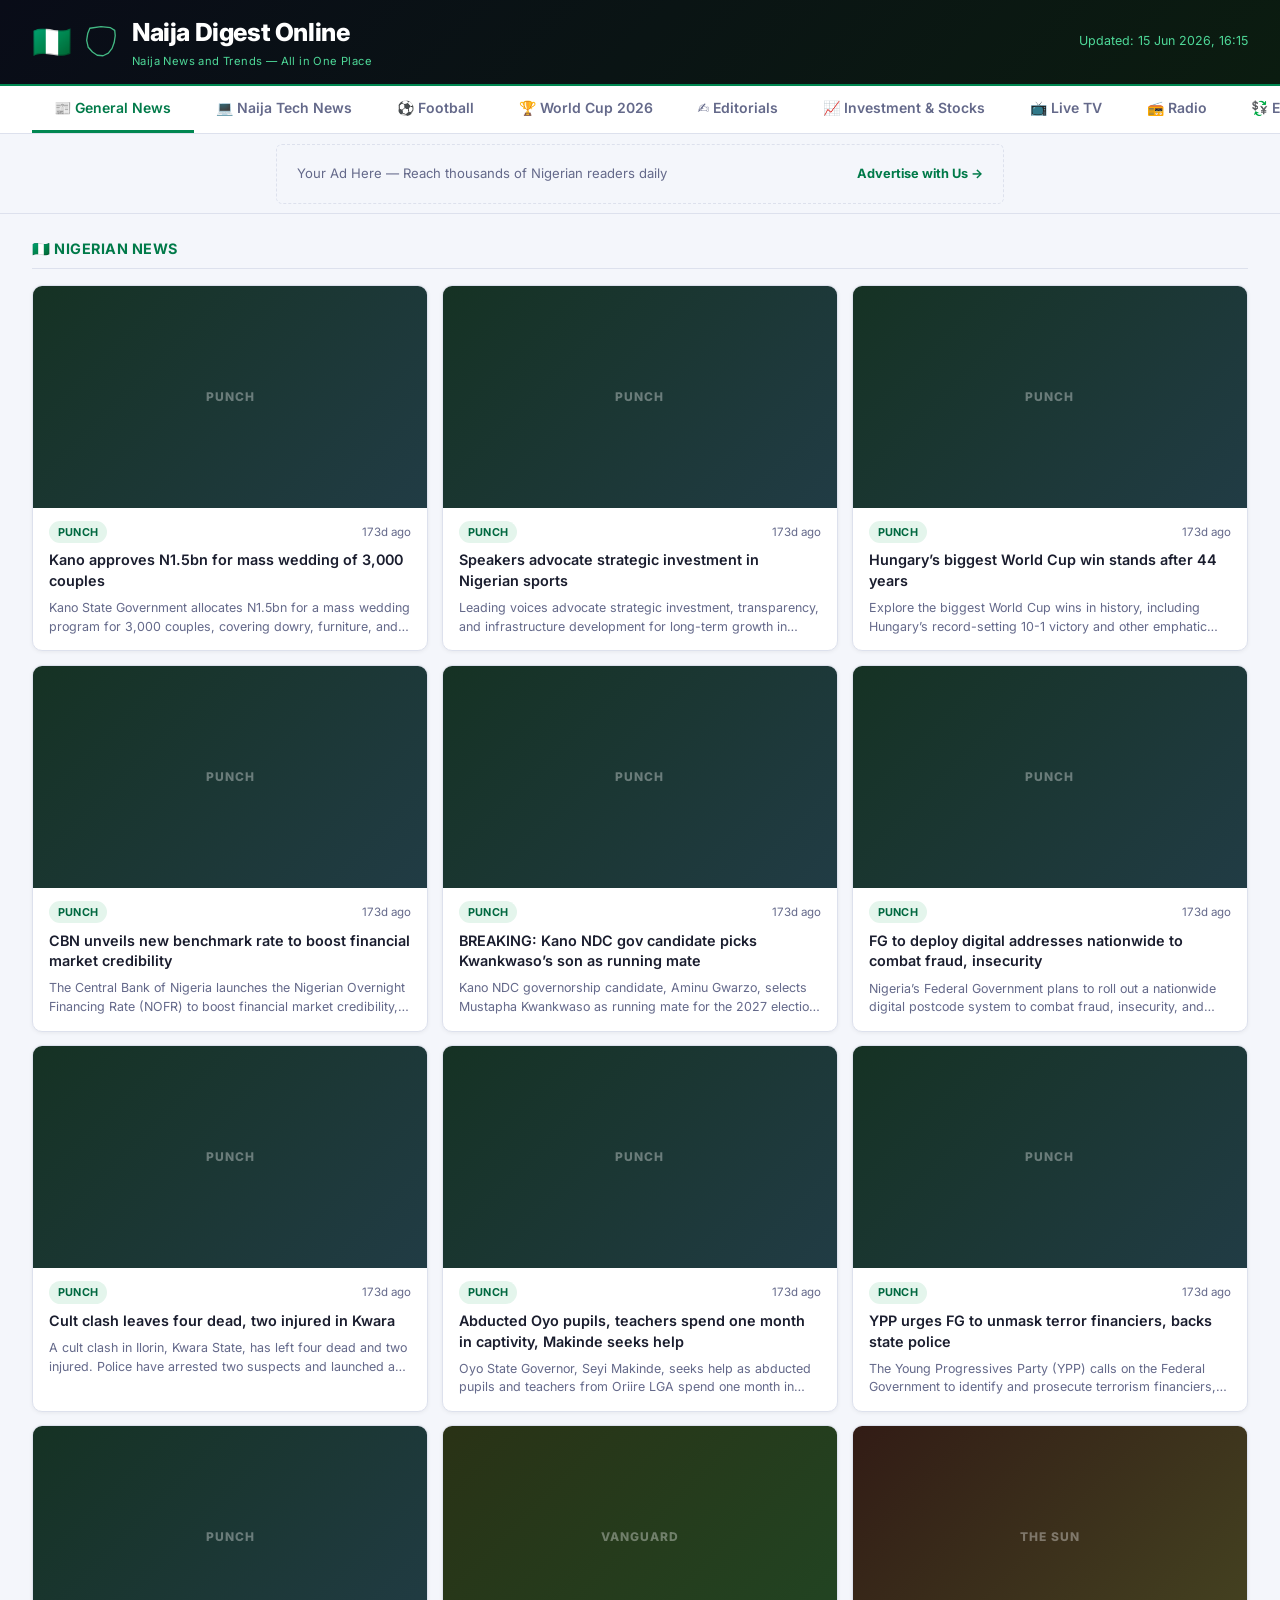
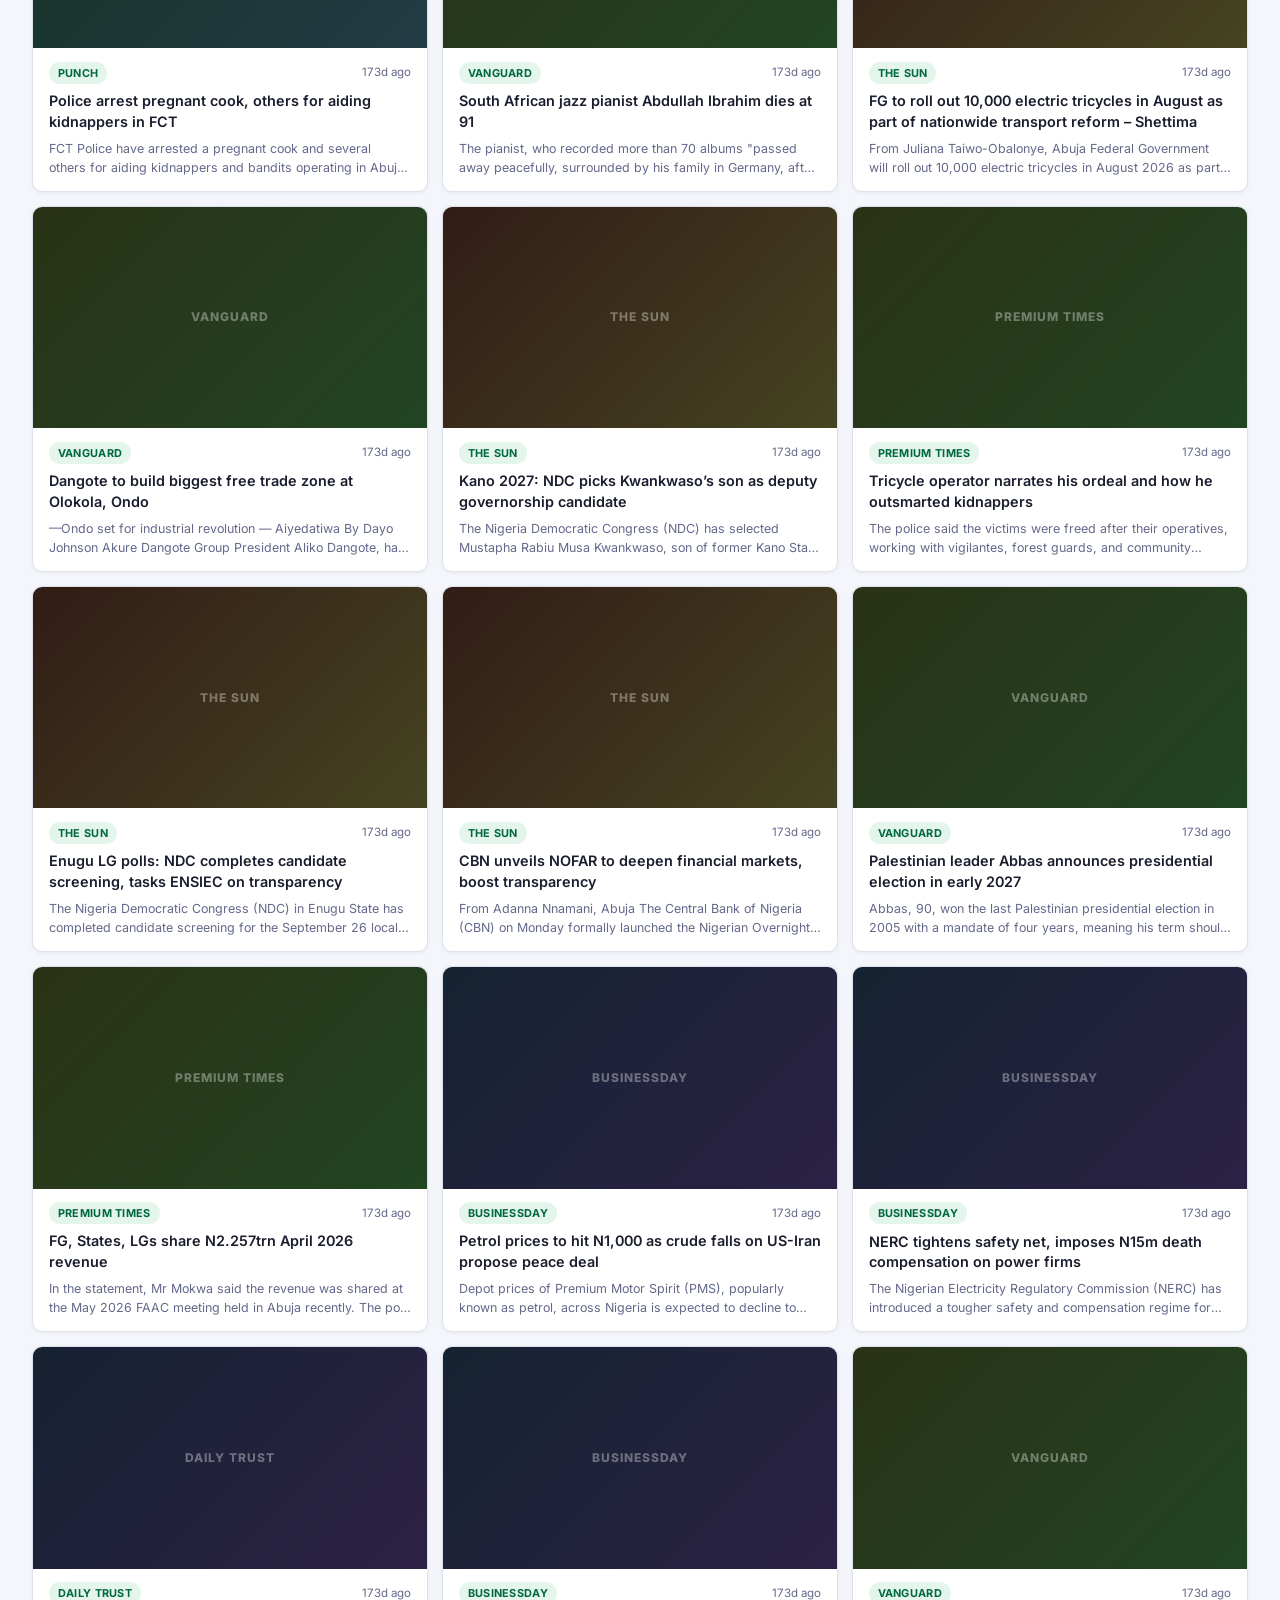
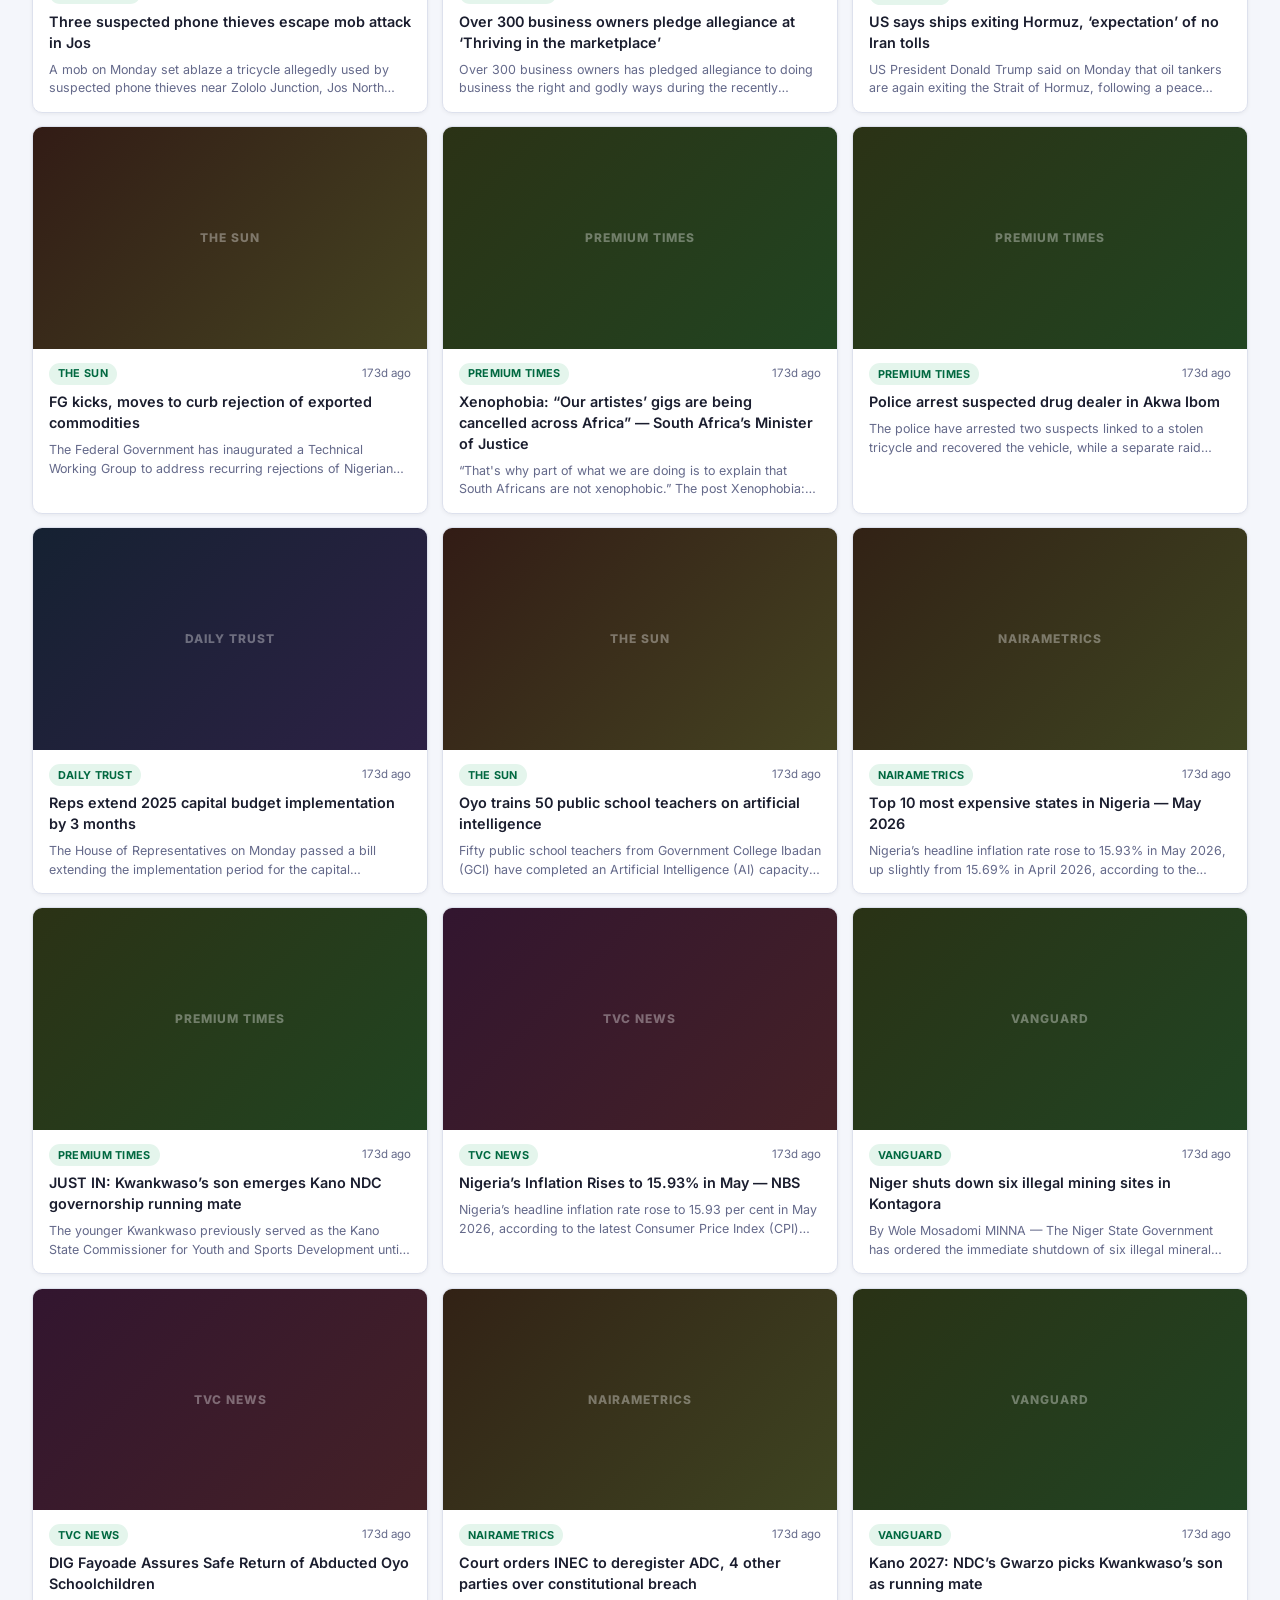
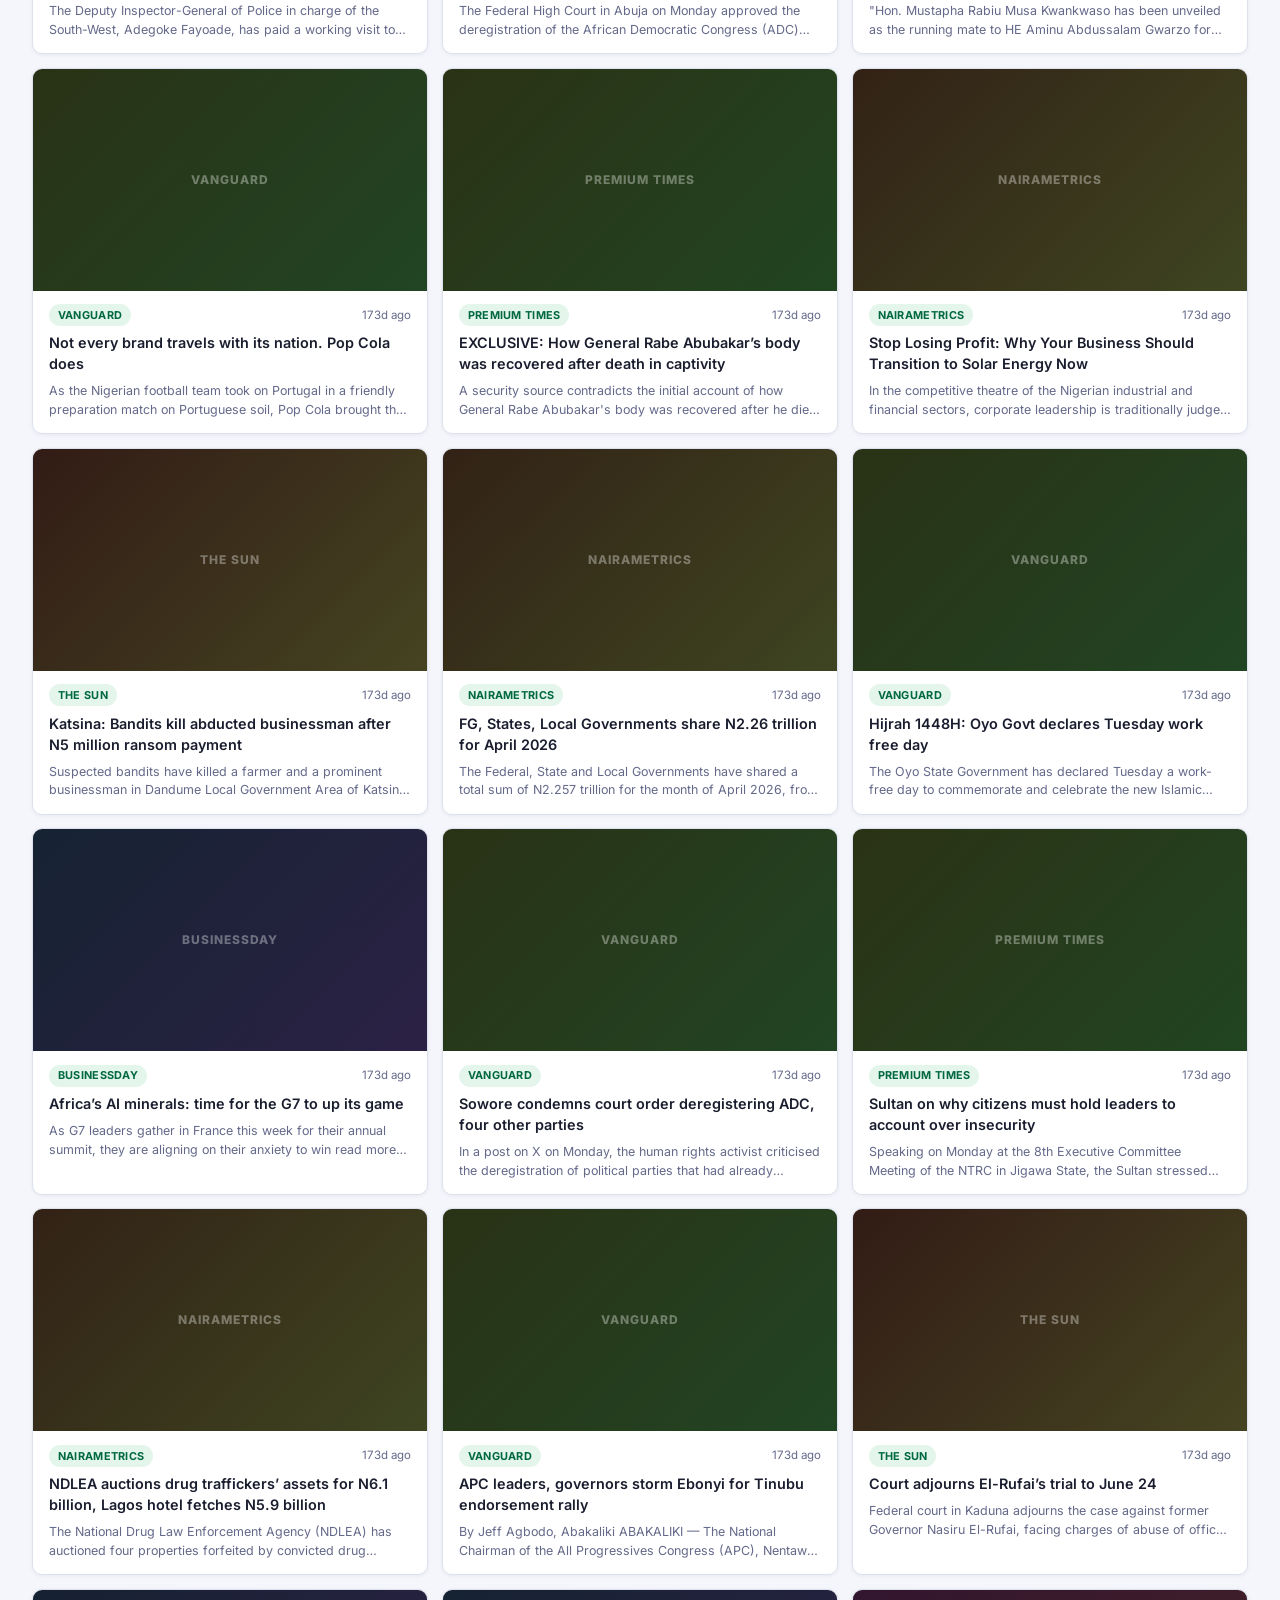
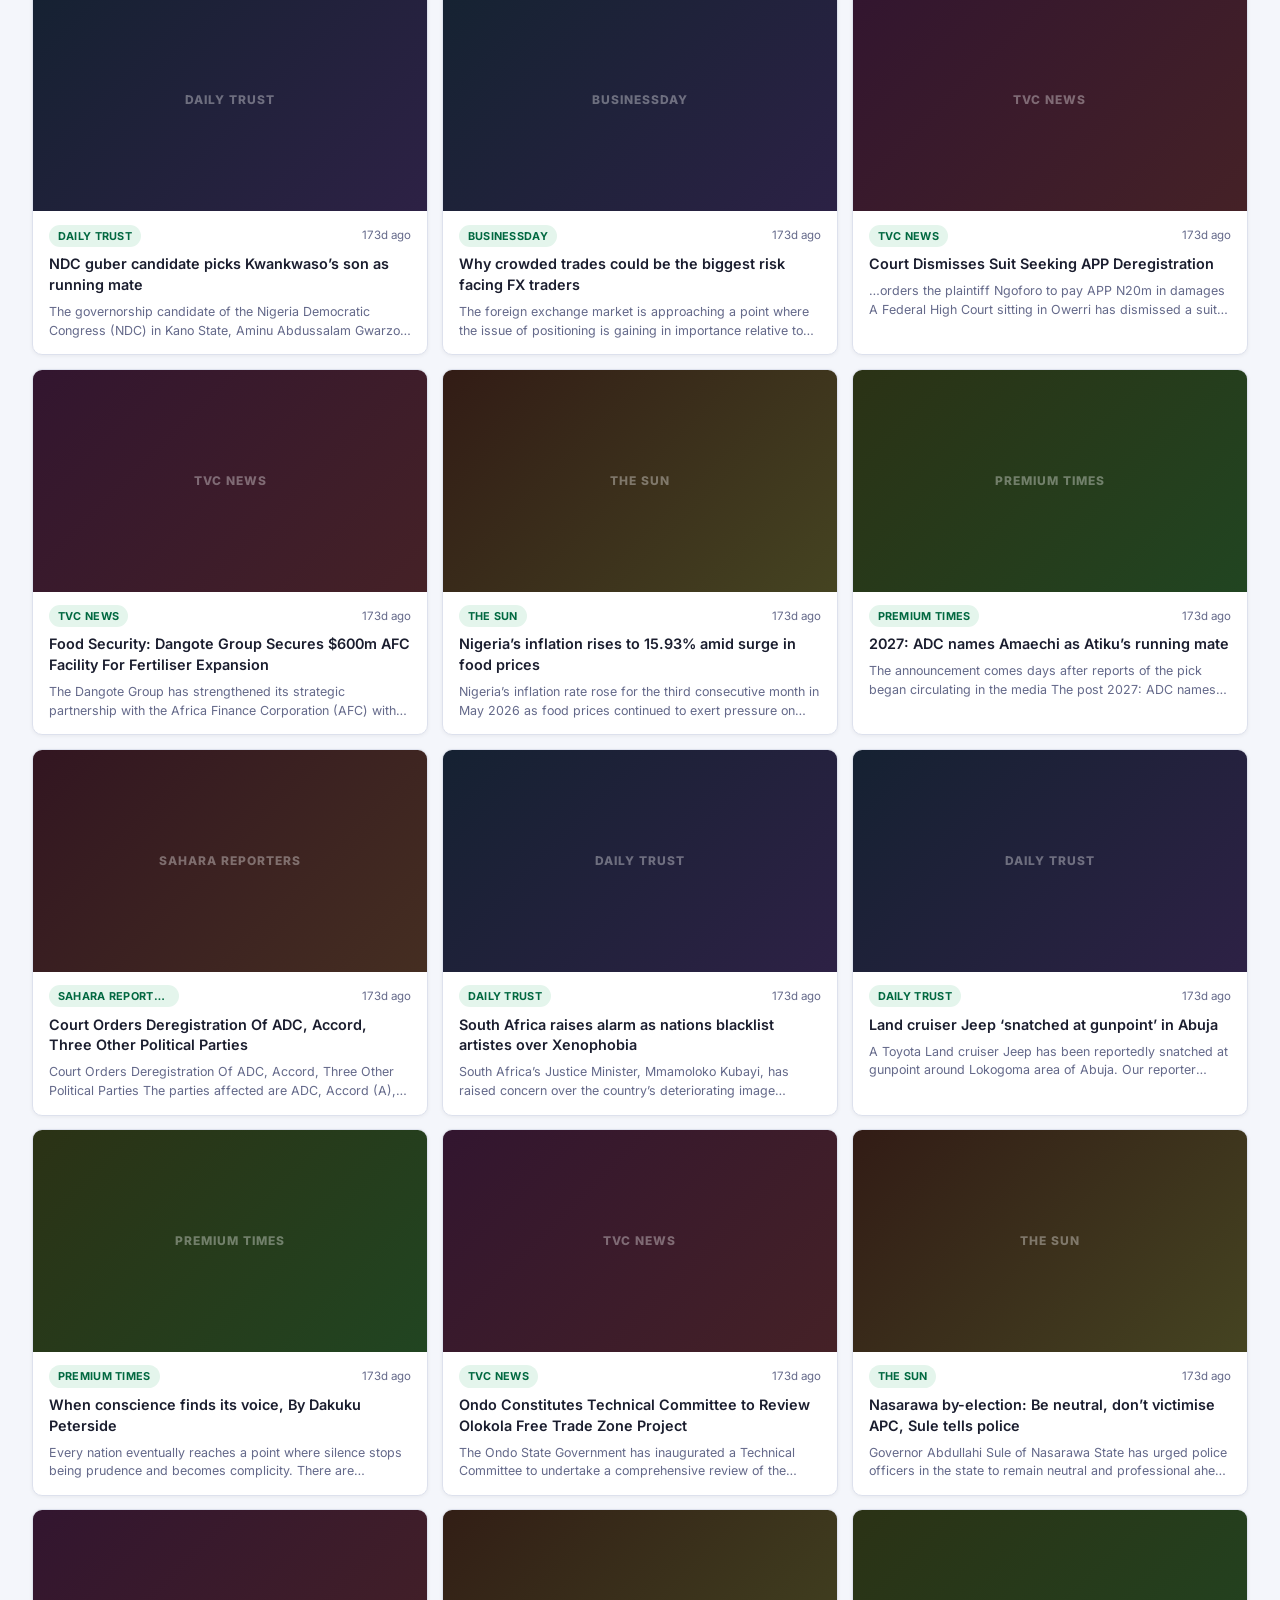
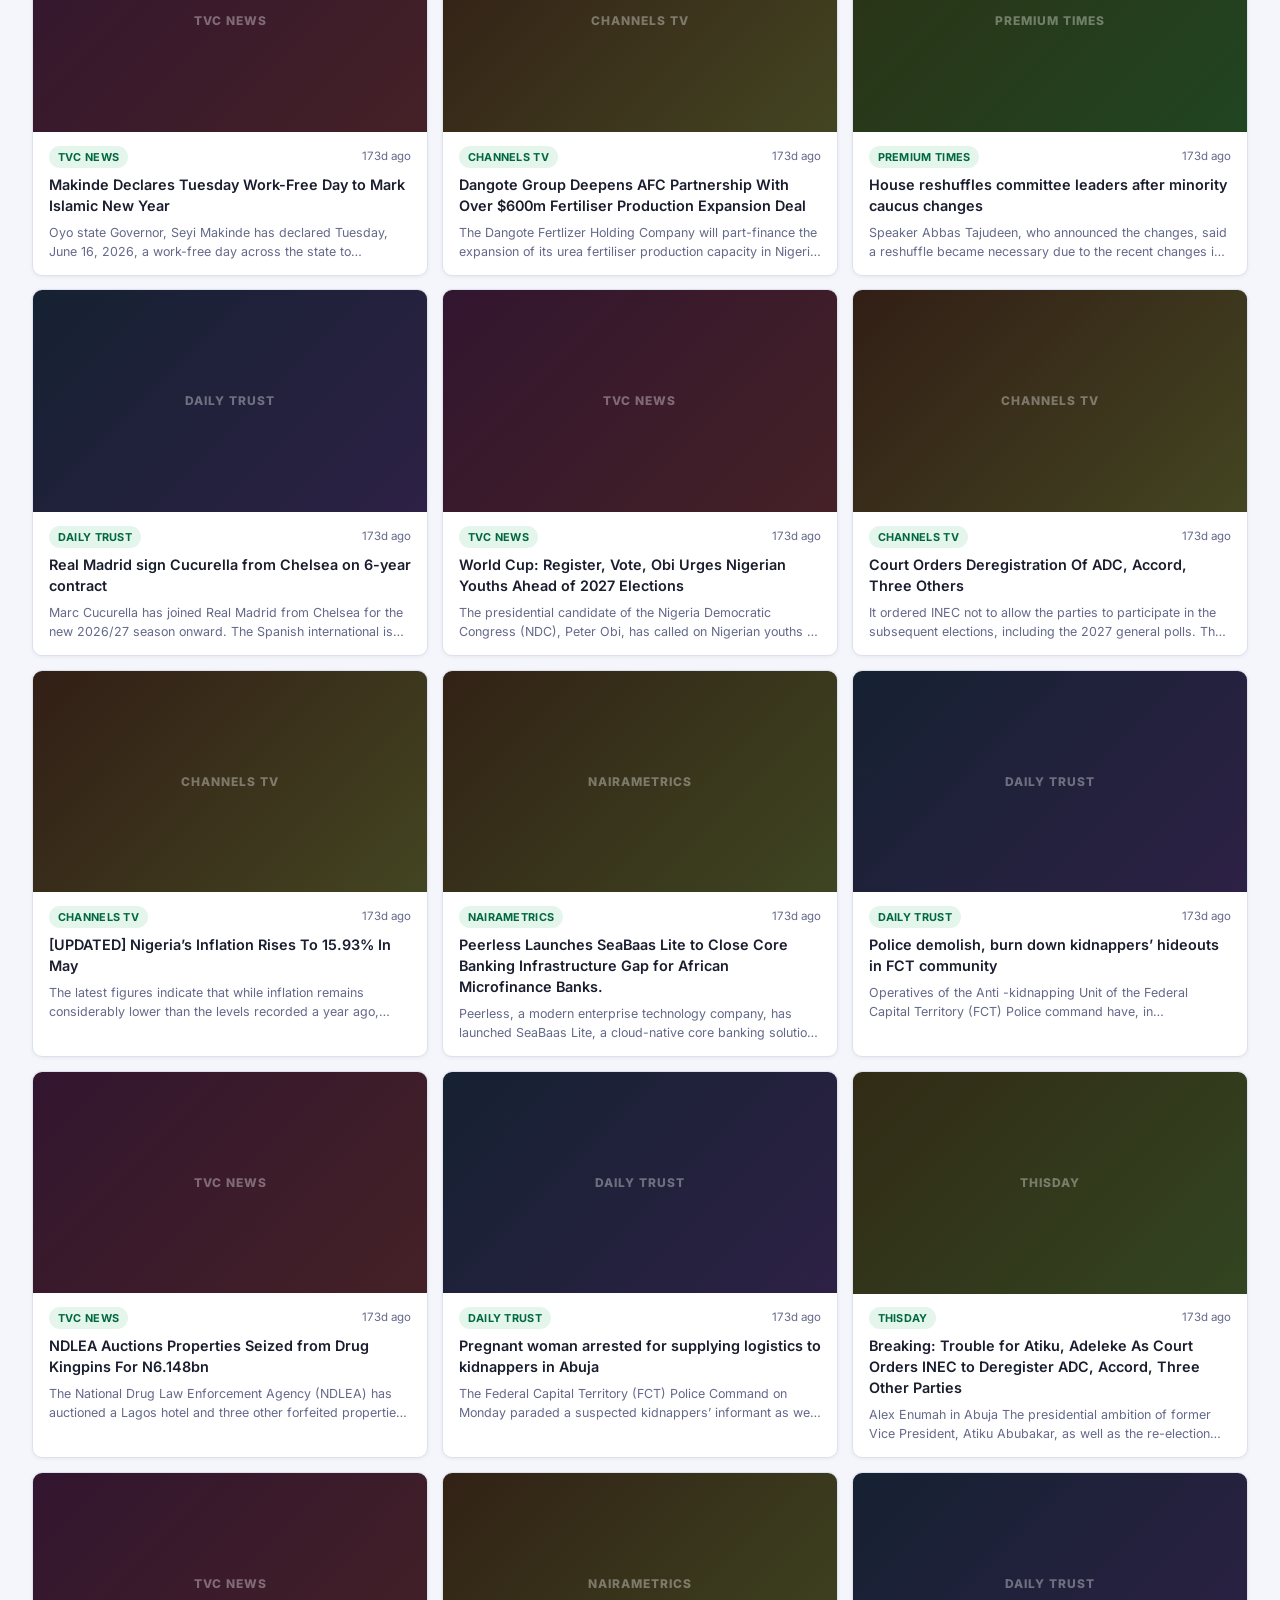
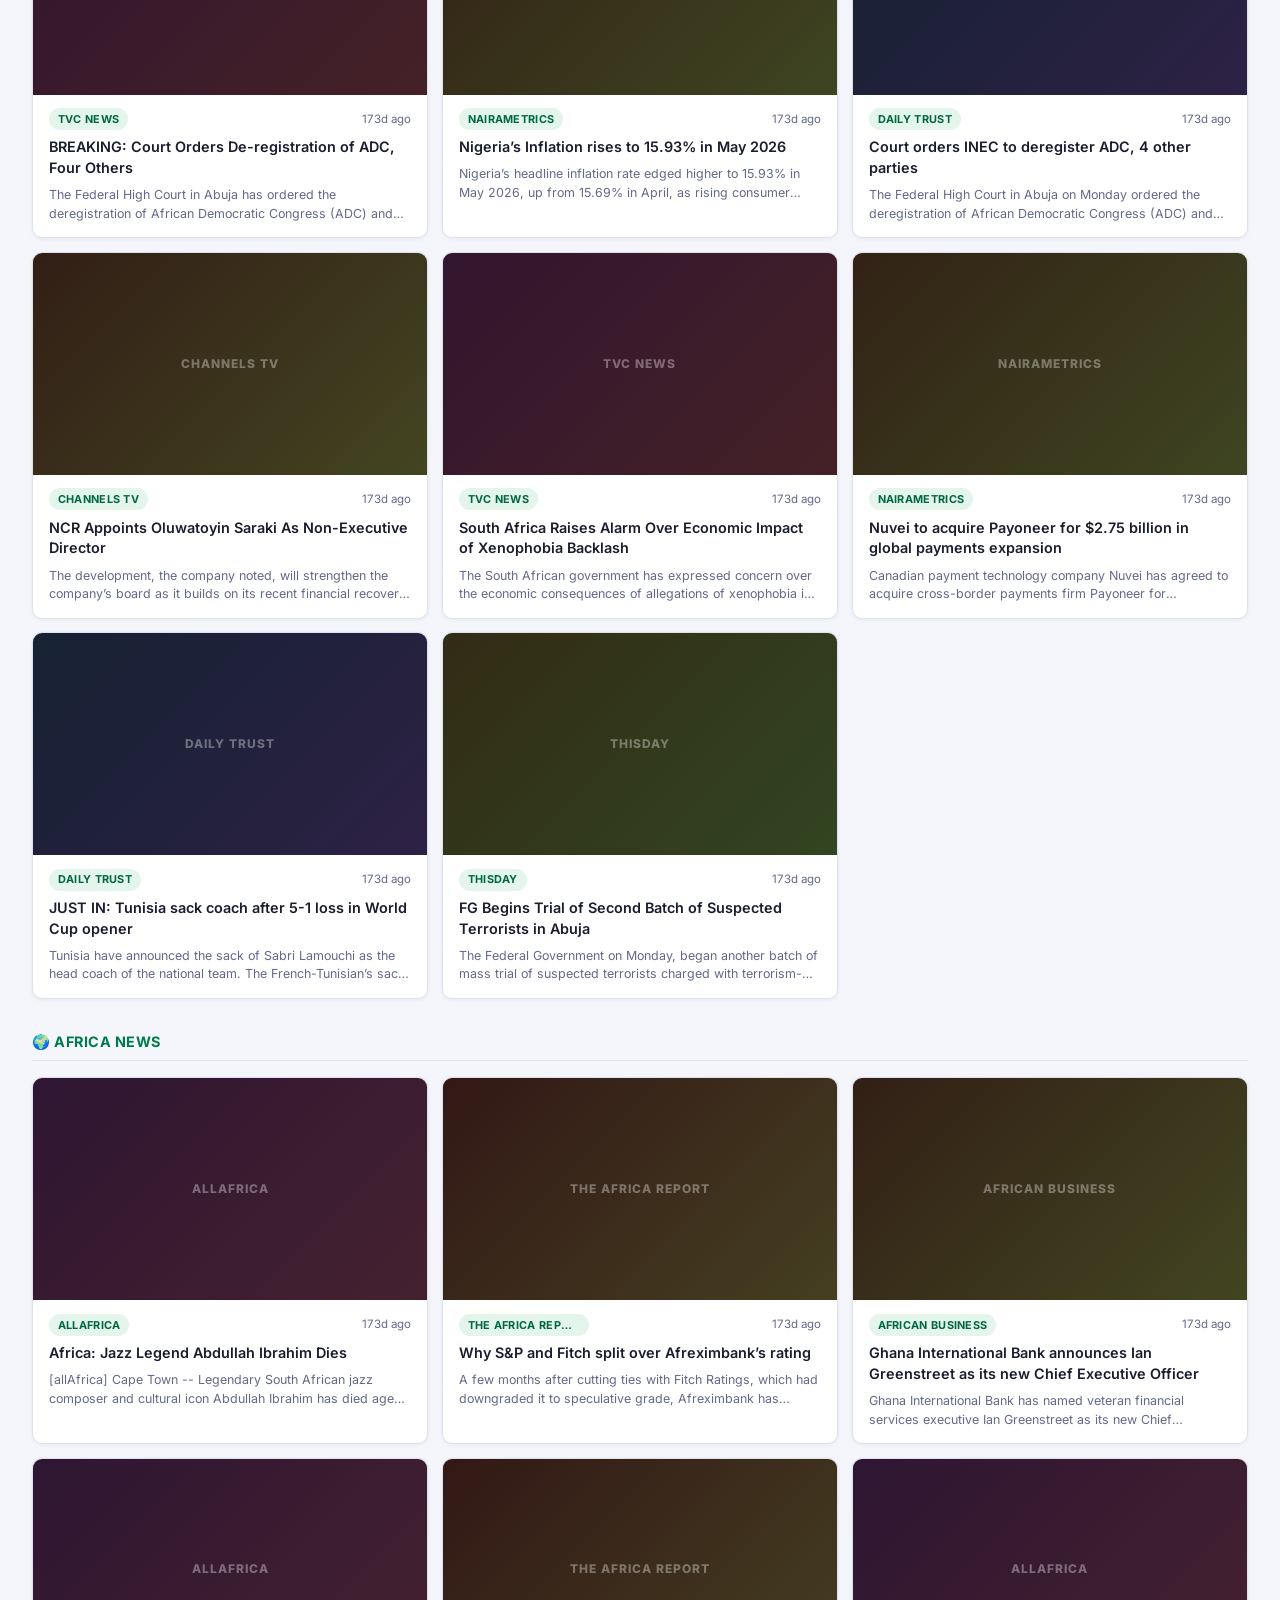
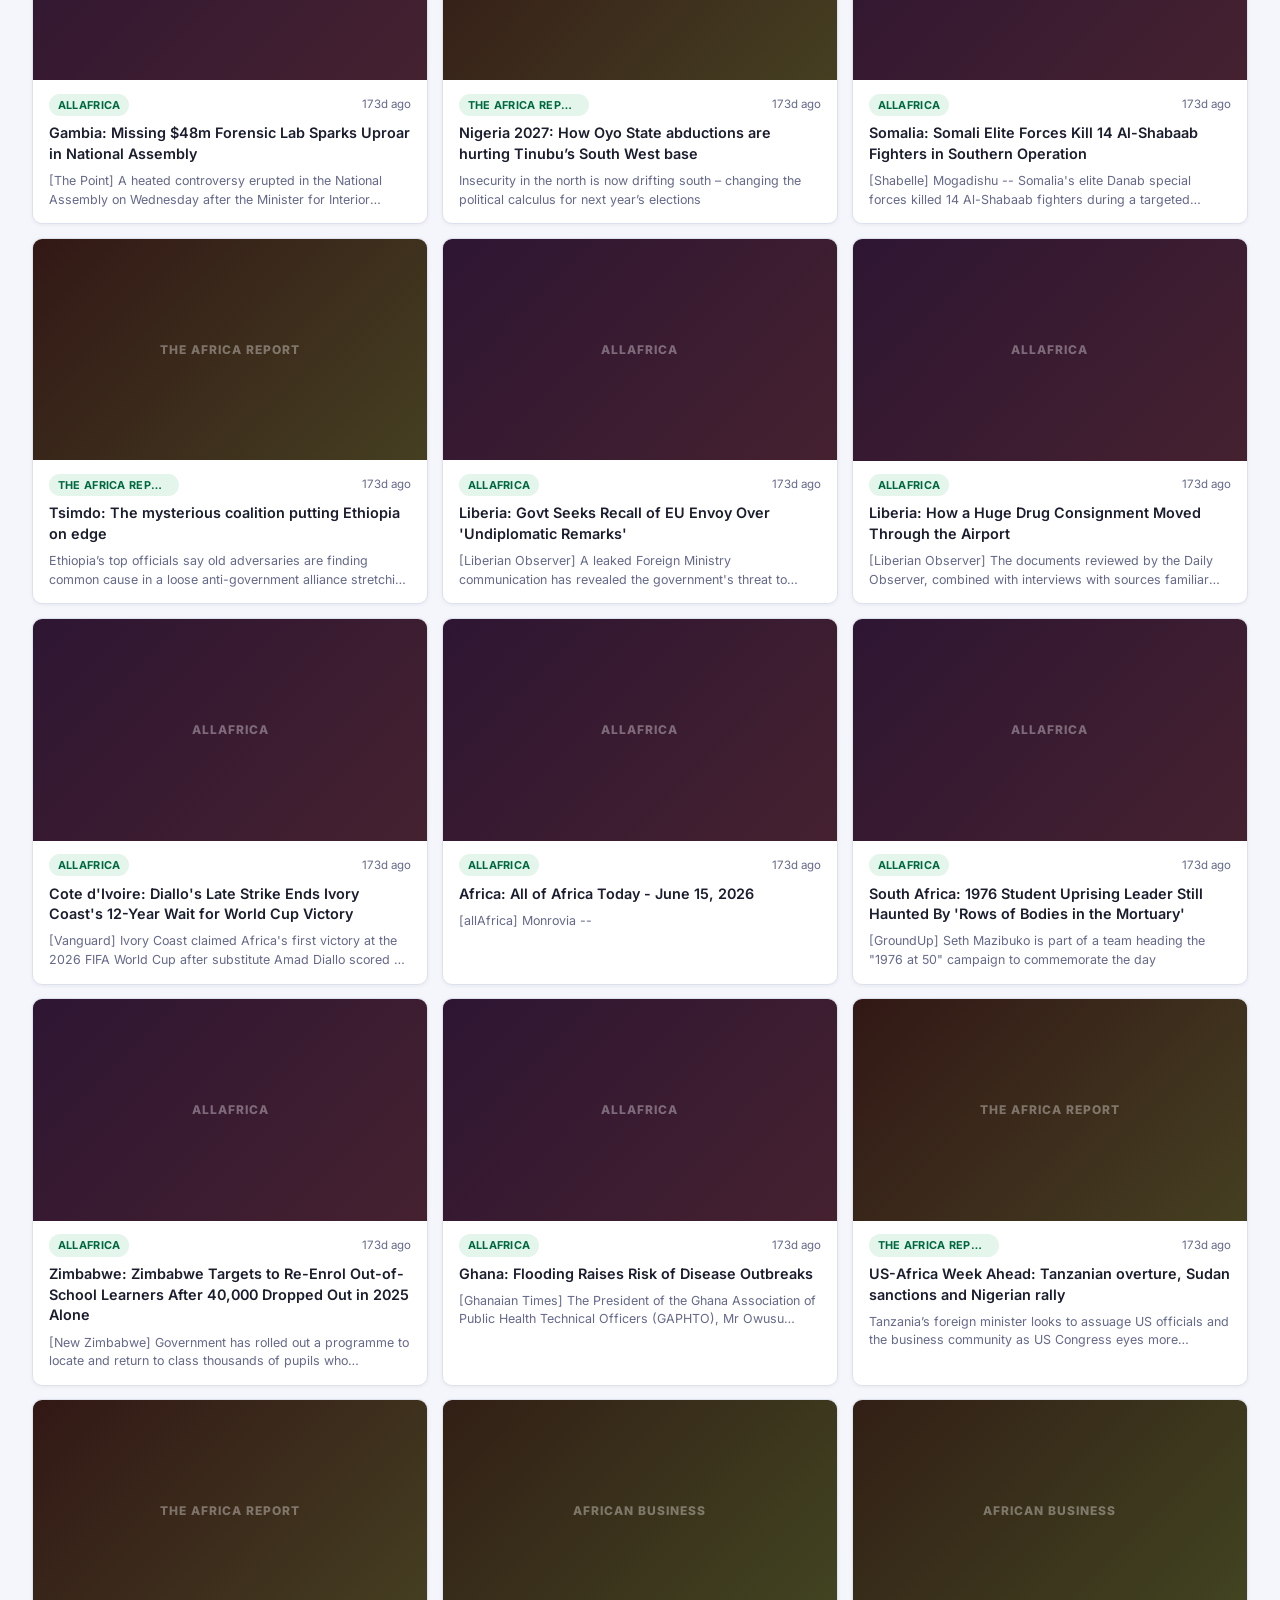
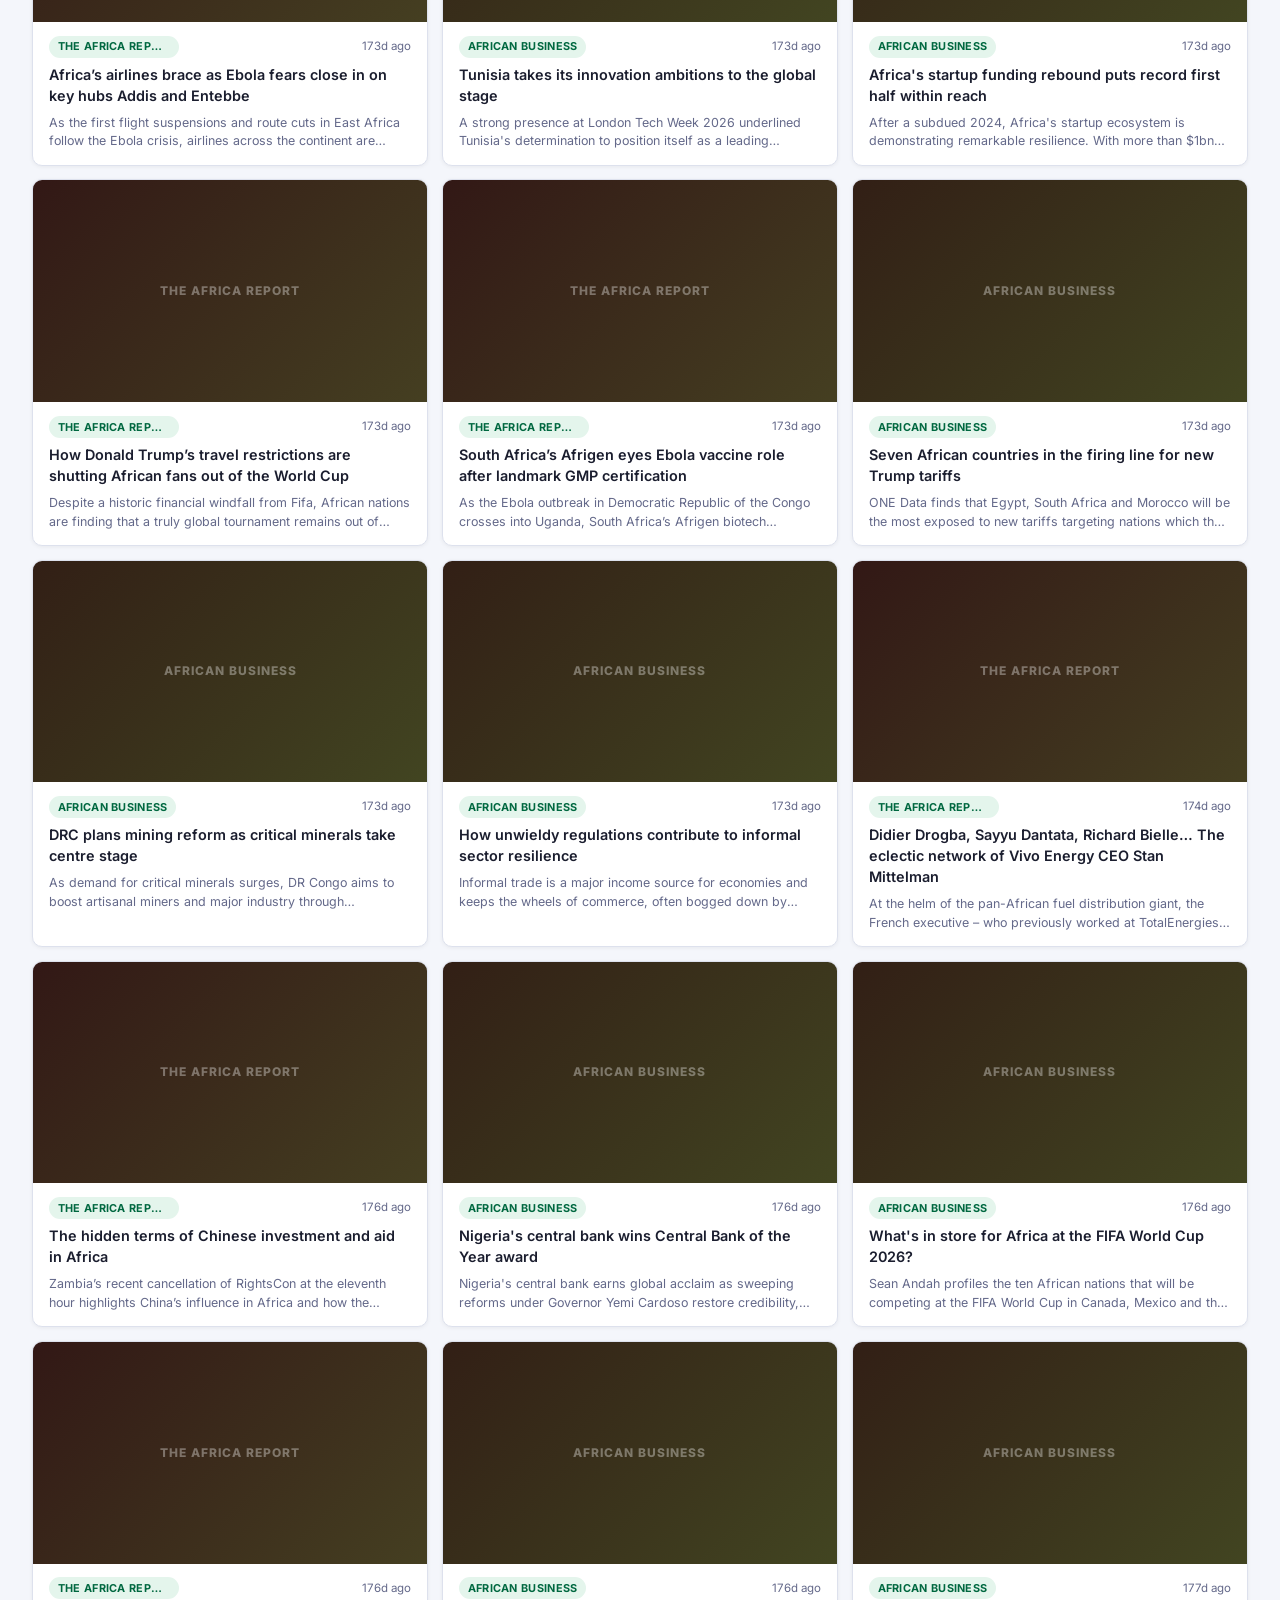
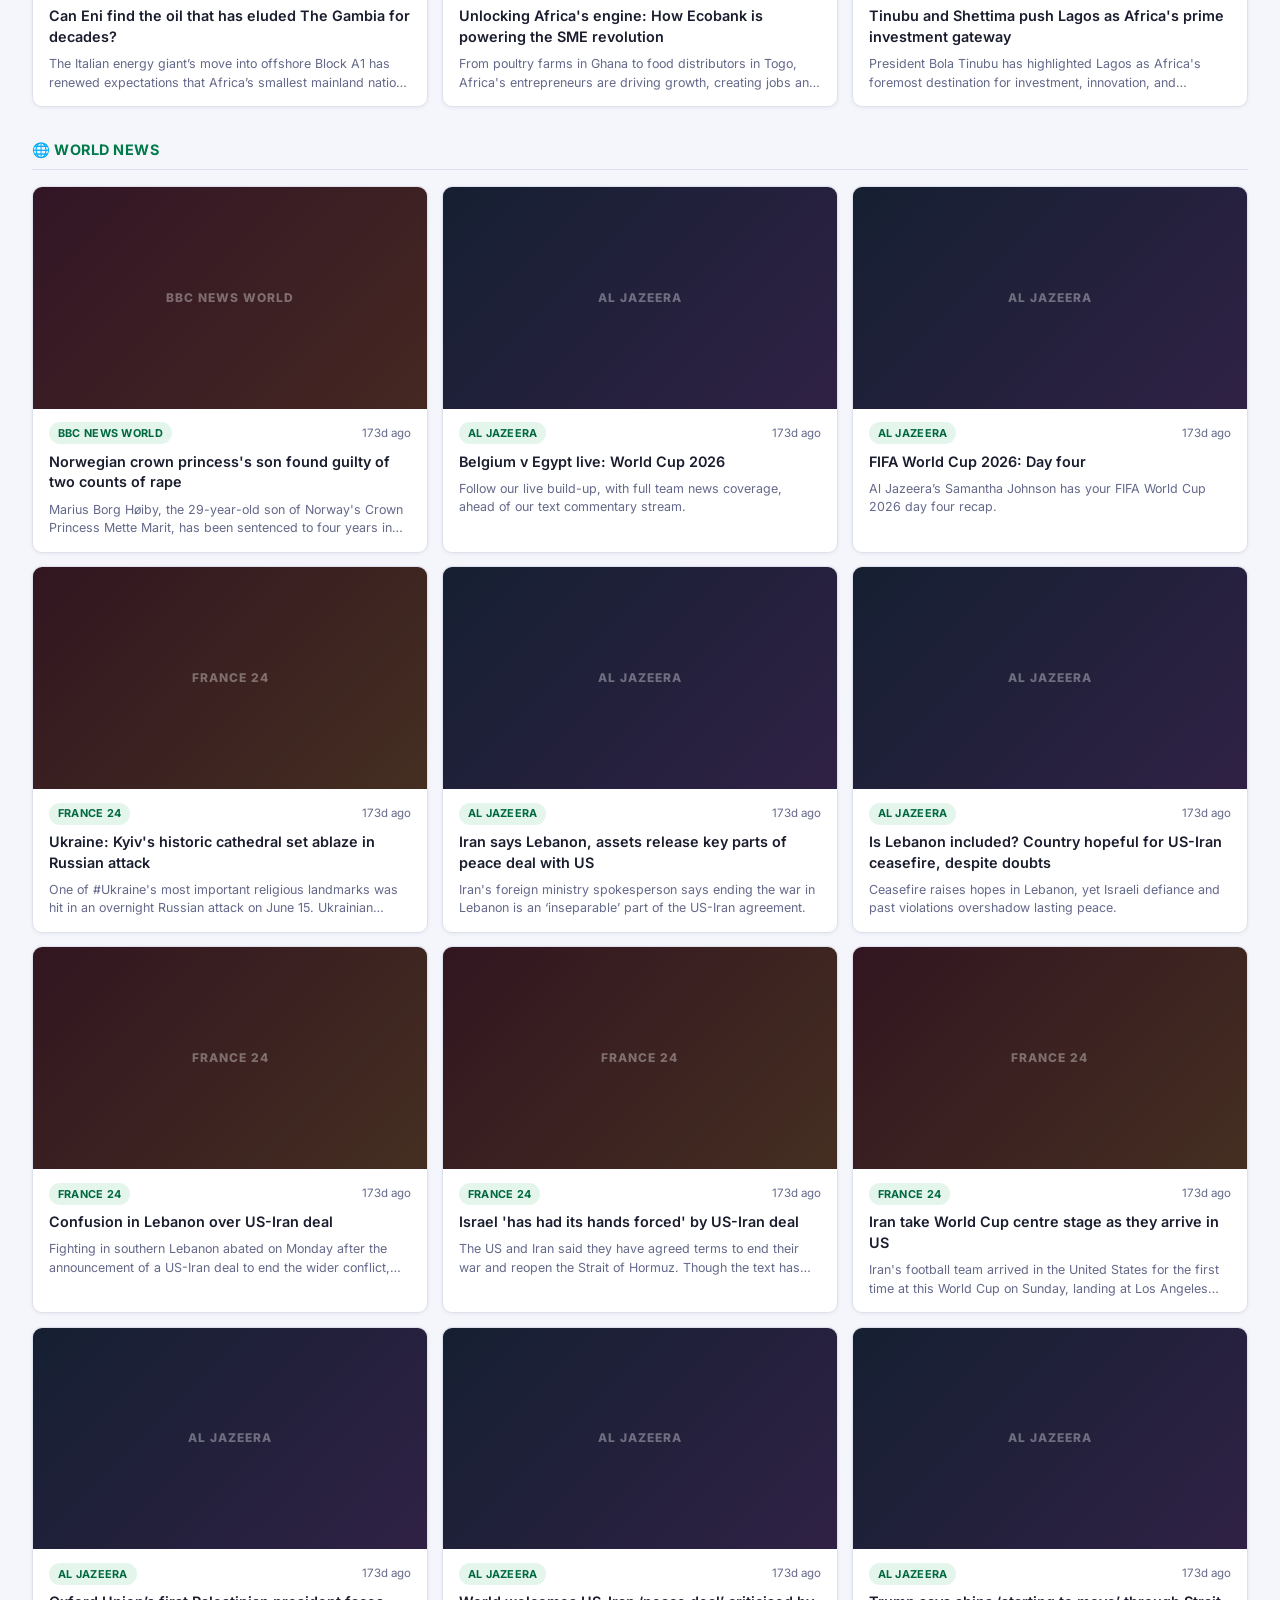
==== docs/index.html @ e313b1c1 "feat: clean trending layout — X chips full-width, unified numbered lists, 2-col grid, capped items" ====
<!DOCTYPE html>
<html lang="en">
<head>
  <meta charset="UTF-8" />
  <meta name="viewport" content="width=device-width, initial-scale=1.0" />
  <title>Naija Digest Online — Nigerian Headlines Hub</title>
  <meta name="description" content="Naija Digest Online — your one-stop hub for breaking Nigerian news, tech, football, celebrity gossip, Naija music, live TV, exchange rates and trending topics, all in one place." />
  <meta name="keywords" content="Nigerian news, Nigeria headlines, Naija news, Nigeria tech news, Nigerian football, Nigeria celebrity gossip, Naija music, Nigerian newspapers, breaking news Nigeria" />
  <meta name="robots" content="index, follow" />

  <!-- Open Graph / WhatsApp / Facebook -->
  <meta property="og:type"        content="website" />
  <meta property="og:url"         content="https://naijadigest.ng/" />
  <meta property="og:title"       content="Naija Digest Online — Nigerian Headlines Hub" />
  <meta property="og:description" content="Breaking Nigerian news, tech, football, celebrity gossip, Naija music and trending topics — all in one place." />
  <meta property="og:image"       content="https://naijadigest.ng/favicon.svg" />

  <!-- Twitter / X Card -->
  <meta name="twitter:card"        content="summary" />
  <meta name="twitter:title"       content="Naija Digest Online — Nigerian Headlines Hub" />
  <meta name="twitter:description" content="Breaking Nigerian news, tech, football, celebrity gossip, Naija music and trending topics — all in one place." />
  <meta name="twitter:image"       content="https://naijadigest.ng/favicon.svg" />

  <meta name="google-site-verification" content="4I9Tw17M1p0dOOTdLmxve0vg4IoniPd-njlDoWHKO8w" />
  <link rel="canonical" href="https://naijadigest.ng/" />
  <link rel="icon" type="image/svg+xml" href="favicon.svg" />
  <link rel="preconnect" href="https://fonts.googleapis.com" />
  <link rel="preconnect" href="https://fonts.gstatic.com" crossorigin />
  <link href="https://fonts.googleapis.com/css2?family=Inter:wght@400;500;600;700;800&display=swap" rel="stylesheet" />
  <link rel="stylesheet" href="style.css" />
  <script async src="https://pagead2.googlesyndication.com/pagead/js/adsbygoogle.js?client=ca-pub-5902229563520548" crossorigin="anonymous"></script>
</head>
<body>

  <header>
    <div class="header-inner">
      <div class="logo">
        <span class="flag">🇳🇬</span>
        <svg class="ng-map" xmlns="http://www.w3.org/2000/svg" viewBox="0 0 68 64" aria-hidden="true">
          <path d="M11,6 L32,3 L50,5 L58,10 L59,20 L57,33 L53,44 L46,53 L36,58 L25,57 L16,51 L8,42 L5,29 L7,16 Z"
                fill="none" stroke="currentColor" stroke-width="2.5" stroke-linejoin="round"/>
        </svg>
        <div>
          <h1>Naija Digest Online</h1>
          <p class="tagline">Naija News and Trends — All in One Place</p>
        </div>
      </div>
      <div class="update-box">
        <div id="last-updated">Loading…</div>
      </div>
    </div>
  </header>

  <nav class="tab-nav" role="tablist">
    <button class="tab-btn active" data-tab="news"     role="tab">📰 General News</button>
    <button class="tab-btn"        data-tab="tech"     role="tab">💻 Naija Tech News</button>
    <button class="tab-btn"        data-tab="football" role="tab">⚽ Football</button>
    <button class="tab-btn"        data-tab="worldcup" role="tab">🏆 World Cup 2026</button>
    <button class="tab-btn"        data-tab="editorials" role="tab">✍️ Editorials</button>
    <button class="tab-btn"        data-tab="finance"  role="tab">📈 Investment &amp; Stocks</button>
    <button class="tab-btn"        data-tab="livetv"   role="tab">📺 Live TV</button>
    <button class="tab-btn"        data-tab="radio"    role="tab">📻 Radio</button>
    <button class="tab-btn"        data-tab="rates"    role="tab">💱 Exchange Rates</button>
    <button class="tab-btn"        data-tab="crypto"   role="tab">₿ Crypto</button>
    <button class="tab-btn"        data-tab="trending" role="tab">🔥 Trending</button>
  </nav>

  <!-- ── Leaderboard Ad Slot ── -->
  <div class="ad-leaderboard" id="ad-leaderboard">
    <a href="advertise.html" class="ad-placeholder">
      <span class="ad-placeholder-text">Your Ad Here — Reach thousands of Nigerian readers daily</span>
      <span class="ad-placeholder-cta">Advertise with Us →</span>
    </a>
  </div>

  <main>

    <!-- ── General News ── -->
    <section id="tab-news" class="tab-panel active" role="tabpanel">
      <h2 class="section-heading">🇳🇬 Nigerian News</h2>
      <div id="nigerian-news-grid" class="card-grid">
        <div class="skeleton-grid">
          <div class="skeleton"></div><div class="skeleton"></div>
          <div class="skeleton"></div><div class="skeleton"></div>
          <div class="skeleton"></div><div class="skeleton"></div>
        </div>
      </div>

      <h2 class="section-heading" style="margin-top:2rem">🌍 Africa News</h2>
      <div id="africa-news-grid" class="card-grid"></div>

      <h2 class="section-heading" style="margin-top:2rem">🌐 World News</h2>
      <div id="world-news-grid" class="card-grid"></div>
    </section>

    <!-- ── Naija Tech News ── -->
    <section id="tab-tech" class="tab-panel" role="tabpanel">
      <div class="tech-layout">
        <div class="tech-main">
          <h2 class="section-heading">Tech Headlines</h2>
          <div id="tech-grid" class="card-grid"></div>
        </div>
        <aside class="tech-sidebar">
          <h2 class="section-heading">📅 Events &amp; Seminars</h2>
          <div id="events-list"></div>
          <div class="ad-sidebar">
            <a href="advertise.html" class="ad-placeholder ad-placeholder--sidebar">
              <span class="ad-placeholder-text">Advertise Here</span>
              <span class="ad-placeholder-cta">Learn More →</span>
            </a>
          </div>
        </aside>
      </div>
    </section>

    <!-- ── Football ── -->
    <section id="tab-football" class="tab-panel" role="tabpanel">
      <div id="football-grid" class="card-grid"></div>
    </section>

    <!-- ── World Cup 2026 ── -->
    <section id="tab-worldcup" class="tab-panel" role="tabpanel">
      <div class="wc-hero">
        <div class="wc-hero-text">
          <h2>🏆 FIFA World Cup 2026</h2>
          <p>USA &nbsp;·&nbsp; Canada &nbsp;·&nbsp; Mexico</p>
        </div>
      </div>
      <h2 class="section-heading" style="margin-top:1.5rem">Today's Fixtures &amp; Scores</h2>
      <div id="wc-fixtures" class="fixtures-strip"></div>
      <h2 class="section-heading" style="margin-top:1.5rem">Latest News, Gossip &amp; Analysis</h2>
      <div id="wc-grid" class="card-grid"></div>
    </section>

    <!-- ── Editorials ── -->
    <section id="tab-editorials" class="tab-panel" role="tabpanel">
      <div class="editorials-intro">
        <h2>✍️ Editorials &amp; Opinion</h2>
        <p>The voice of Nigeria's newspapers — editorials, columns and opinion pieces from major publications, updated throughout the day.</p>
      </div>
      <div id="editorial-grid" class="card-grid"></div>
    </section>

    <!-- ── Investment & Stocks ── -->
    <section id="tab-finance" class="tab-panel" role="tabpanel">
      <div id="finance-grid" class="card-grid"></div>
    </section>

    <!-- ── Live TV ── -->
    <section id="tab-livetv" class="tab-panel" role="tabpanel">
      <div class="tv-intro">
        <h2>📺 Nigerian Live TV</h2>
        <p>Click any channel to watch live — opens in a new tab. <strong>YouTube streams only play when the channel is actively broadcasting.</strong> If a channel is offline, try again later or visit the channel's website directly.</p>
      </div>

      <h3 class="tv-category-heading">📡 News Channels</h3>
      <div class="tv-grid">

        <div class="tv-card" onclick="watchTV('https://www.channelstv.com/home/live-tv/')">
          <div class="tv-logo tv-logo--channels">CH</div>
          <div class="tv-info">
            <div class="tv-name">Channels TV</div>
            <div class="tv-desc">Nigeria's leading news network</div>
          </div>
          <span class="tv-live-badge">LIVE</span>
        </div>

        <div class="tv-card" onclick="watchTV('https://www.arise.tv/live-tv/')">
          <div class="tv-logo tv-logo--arise">AR</div>
          <div class="tv-info">
            <div class="tv-name">Arise TV</div>
            <div class="tv-desc">International news from Nigeria</div>
          </div>
          <span class="tv-live-badge">LIVE</span>
        </div>

        <div class="tv-card" onclick="watchTV('https://www.tvcnews.tv/live-tv/')">
          <div class="tv-logo tv-logo--tvc">TVC</div>
          <div class="tv-info">
            <div class="tv-name">TVC News</div>
            <div class="tv-desc">Television Continental News</div>
          </div>
          <span class="tv-live-badge">LIVE</span>
        </div>

        <div class="tv-card" onclick="watchTV('https://aitonline.tv/livetv/')">
          <div class="tv-logo tv-logo--ait">AIT</div>
          <div class="tv-info">
            <div class="tv-name">AIT</div>
            <div class="tv-desc">Africa Independent Television</div>
          </div>
          <span class="tv-live-badge">LIVE</span>
        </div>

        <div class="tv-card" onclick="watchTV('https://www.nta.ng/live/')">
          <div class="tv-logo tv-logo--nta">NTA</div>
          <div class="tv-info">
            <div class="tv-name">NTA News 24</div>
            <div class="tv-desc">Nigerian Television Authority</div>
          </div>
          <span class="tv-live-badge">LIVE</span>
        </div>

        <div class="tv-card" onclick="watchTV('https://www.youtube.com/@GalaxyTVNigeria/live')">
          <div class="tv-logo tv-logo--galaxy">GAL</div>
          <div class="tv-info">
            <div class="tv-name">Galaxy TV</div>
            <div class="tv-desc">Galaxy Television Nigeria</div>
          </div>
          <span class="tv-live-badge">LIVE</span>
        </div>

        <div class="tv-card" onclick="watchTV('https://www.youtube.com/@LagosTelevisionNigeria/live')">
          <div class="tv-logo tv-logo--ltv">LTV</div>
          <div class="tv-info">
            <div class="tv-name">Lagos Television</div>
            <div class="tv-desc">LTV 8 — Lagos State TV</div>
          </div>
          <span class="tv-live-badge">LIVE</span>
        </div>

        <div class="tv-card" onclick="watchTV('https://www.youtube.com/@SilverbirdTelevision/live')">
          <div class="tv-logo tv-logo--silverbird">SB</div>
          <div class="tv-info">
            <div class="tv-name">Silverbird TV</div>
            <div class="tv-desc">Entertainment &amp; News</div>
          </div>
          <span class="tv-live-badge">LIVE</span>
        </div>

      </div>

      <h3 class="tv-category-heading" style="margin-top:2rem">🎬 Entertainment Channels</h3>
      <div class="tv-grid">

        <div class="tv-card" onclick="watchTV('https://www.youtube.com/@WazobiaMaxTV/live')">
          <div class="tv-logo tv-logo--wazobia">WAZ</div>
          <div class="tv-info">
            <div class="tv-name">Wazobia Max</div>
            <div class="tv-desc">Pidgin entertainment &amp; culture</div>
          </div>
          <span class="tv-live-badge">LIVE</span>
        </div>

        <div class="tv-card" onclick="watchTV('https://www.youtube.com/@PulseTVNigeria/live')">
          <div class="tv-logo tv-logo--rstv">PULSE</div>
          <div class="tv-info">
            <div class="tv-name">Pulse TV Nigeria</div>
            <div class="tv-desc">Pop culture, music &amp; lifestyle</div>
          </div>
          <span class="tv-live-badge">LIVE</span>
        </div>

        <div class="tv-card" onclick="watchTV('https://www.youtube.com/@HipTVNigeria/live')">
          <div class="tv-logo tv-logo--rave">HIP</div>
          <div class="tv-info">
            <div class="tv-name">HipTV</div>
            <div class="tv-desc">Nigeria's No.1 music TV channel</div>
          </div>
          <span class="tv-live-badge">LIVE</span>
        </div>

        <div class="tv-card" onclick="watchTV('https://www.youtube.com/@SoundCityTV/live')">
          <div class="tv-logo tv-logo--ekiti">SND</div>
          <div class="tv-info">
            <div class="tv-name">Sound City TV</div>
            <div class="tv-desc">Afrobeats &amp; African music TV</div>
          </div>
          <span class="tv-live-badge">LIVE</span>
        </div>

      </div>

      <p class="tv-disclaimer">
        All streams are hosted by the respective broadcasters. Naija Digest Online does not host any video content.
        If a stream is offline, check the channel's official website or YouTube page directly.
      </p>
    </section>

    <!-- ── Radio ── -->
    <section id="tab-radio" class="tab-panel" role="tabpanel">
      <div class="tv-intro">
        <h2>📻 Nigerian Radio Stations</h2>
        <p>Click any station to listen live — opens in a new tab.</p>
      </div>

      <h3 class="tv-category-heading">🗞️ News &amp; Talk</h3>
      <div class="tv-grid">

        <div class="tv-card" onclick="watchTV('https://www.channelstv.com/live-radio/')">
          <div class="radio-logo radio-logo--ch">95.1</div>
          <div class="radio-info">
            <div class="radio-name">Channels Radio</div>
            <div class="radio-freq">95.1 FM · Lagos</div>
          </div>
          <span class="radio-onair">ON AIR</span>
        </div>

        <div class="tv-card" onclick="watchTV('https://www.nigeriainfofm.com/')">
          <div class="radio-logo radio-logo--info">99.3</div>
          <div class="radio-info">
            <div class="radio-name">Nigeria Info</div>
            <div class="radio-freq">99.3 FM · Lagos</div>
          </div>
          <span class="radio-onair">ON AIR</span>
        </div>

        <div class="tv-card" onclick="watchTV('https://www.radionigeria.gov.ng/')">
          <div class="radio-logo radio-logo--frcn">FM</div>
          <div class="radio-info">
            <div class="radio-name">Radio Nigeria</div>
            <div class="radio-freq">FRCN · National</div>
          </div>
          <span class="radio-onair">ON AIR</span>
        </div>

        <div class="tv-card" onclick="watchTV('https://www.adabafm.com.ng/')">
          <div class="radio-logo radio-logo--adaba">93.1</div>
          <div class="radio-info">
            <div class="radio-name">Adaba FM</div>
            <div class="radio-freq">93.1 FM · Akure</div>
          </div>
          <span class="radio-onair">ON AIR</span>
        </div>

        <div class="tv-card" onclick="watchTV('https://www.bbc.co.uk/sounds/play/live:bbc_world_service')">
          <div class="radio-logo radio-logo--bbcws">BBC</div>
          <div class="radio-info">
            <div class="radio-name">BBC World Service</div>
            <div class="radio-freq">Global news &amp; analysis</div>
          </div>
          <span class="radio-onair">ON AIR</span>
        </div>

        <div class="tv-card" onclick="watchTV('https://www.voanews.com/')">
          <div class="radio-logo radio-logo--voa">VOA</div>
          <div class="radio-info">
            <div class="radio-name">Voice of America</div>
            <div class="radio-freq">Africa &amp; world news</div>
          </div>
          <span class="radio-onair">ON AIR</span>
        </div>

        <div class="tv-card" onclick="watchTV('https://www.dw.com/en/media-center/')">
          <div class="radio-logo radio-logo--dw">DW</div>
          <div class="radio-info">
            <div class="radio-name">Deutsche Welle</div>
            <div class="radio-freq">Africa &amp; international news</div>
          </div>
          <span class="radio-onair">ON AIR</span>
        </div>

      </div>

      <h3 class="tv-category-heading" style="margin-top:2rem">🎵 Music &amp; Entertainment</h3>
      <div class="tv-grid">

        <div class="tv-card" onclick="watchTV('https://www.coolfm.com.ng/')">
          <div class="radio-logo radio-logo--cool">96.9</div>
          <div class="radio-info">
            <div class="radio-name">Cool FM</div>
            <div class="radio-freq">96.9 FM · Lagos</div>
          </div>
          <span class="radio-onair">ON AIR</span>
        </div>

        <div class="tv-card" onclick="watchTV('https://www.thebeatfm.com/')">
          <div class="radio-logo radio-logo--beat">97.9</div>
          <div class="radio-info">
            <div class="radio-name">Beat FM</div>
            <div class="radio-freq">97.9 FM · Lagos</div>
          </div>
          <span class="radio-onair">ON AIR</span>
        </div>

        <div class="tv-card" onclick="watchTV('https://smooth981fm.com/')">
          <div class="radio-logo radio-logo--smooth">98.1</div>
          <div class="radio-info">
            <div class="radio-name">Smooth FM</div>
            <div class="radio-freq">98.1 FM · Lagos</div>
          </div>
          <span class="radio-onair">ON AIR</span>
        </div>

        <div class="tv-card" onclick="watchTV('https://www.wazobiafm.com/')">
          <div class="radio-logo radio-logo--wazobiafm">94.1</div>
          <div class="radio-info">
            <div class="radio-name">Wazobia FM</div>
            <div class="radio-freq">94.1 FM · Lagos</div>
          </div>
          <span class="radio-onair">ON AIR</span>
        </div>

        <div class="tv-card" onclick="watchTV('https://www.rhythm937.com/')">
          <div class="radio-logo radio-logo--rhythm">93.7</div>
          <div class="radio-info">
            <div class="radio-name">Rhythm FM</div>
            <div class="radio-freq">93.7 FM · Lagos</div>
          </div>
          <span class="radio-onair">ON AIR</span>
        </div>

        <div class="tv-card" onclick="watchTV('https://www.capitalfm.com.ng/')">
          <div class="radio-logo radio-logo--capitalfm">92.9</div>
          <div class="radio-info">
            <div class="radio-name">Capital FM</div>
            <div class="radio-freq">92.9 FM · Abuja</div>
          </div>
          <span class="radio-onair">ON AIR</span>
        </div>

        <div class="tv-card" onclick="watchTV('https://www.bbc.co.uk/sounds/play/live:bbc_1xtra')">
          <div class="radio-logo radio-logo--1xtra">1X</div>
          <div class="radio-info">
            <div class="radio-name">BBC Radio 1Xtra</div>
            <div class="radio-freq">Afrobeats · Urban · Global</div>
          </div>
          <span class="radio-onair">ON AIR</span>
        </div>

      </div>

      <h3 class="tv-category-heading" style="margin-top:2rem">🏆 Sports</h3>
      <div class="tv-grid">

        <div class="tv-card" onclick="watchTV('https://www.brilafm.com/listen-live/')">
          <div class="radio-logo radio-logo--brila">88.9</div>
          <div class="radio-info">
            <div class="radio-name">Brila FM</div>
            <div class="radio-freq">88.9 FM · Lagos</div>
          </div>
          <span class="radio-onair">ON AIR</span>
        </div>

        <div class="tv-card" onclick="watchTV('https://www.brilafm.com/listen-live/')">
          <div class="radio-logo radio-logo--brila">90.4</div>
          <div class="radio-info">
            <div class="radio-name">Brila FM</div>
            <div class="radio-freq">90.4 FM · Abuja</div>
          </div>
          <span class="radio-onair">ON AIR</span>
        </div>

        <div class="tv-card" onclick="watchTV('https://talksport.com/listen-live/')">
          <div class="radio-logo radio-logo--talksport">TS</div>
          <div class="radio-info">
            <div class="radio-name">talkSPORT</div>
            <div class="radio-freq">Premier League · Football</div>
          </div>
          <span class="radio-onair">ON AIR</span>
        </div>

        <div class="tv-card" onclick="watchTV('https://www.bbc.co.uk/sounds/play/live:bbc_radio_five_live')">
          <div class="radio-logo radio-logo--bbc5">5L</div>
          <div class="radio-info">
            <div class="radio-name">BBC Radio 5 Live</div>
            <div class="radio-freq">Sports news &amp; commentary</div>
          </div>
          <span class="radio-onair">ON AIR</span>
        </div>

      </div>

      <p class="tv-disclaimer">
        All streams are hosted by the respective broadcasters. Naija Digest Online does not host any audio content.
        If a stream is offline, visit the station's website directly.
      </p>
    </section>

    <!-- ── Exchange Rates ── -->
    <section id="tab-rates" class="tab-panel" role="tabpanel">
      <div class="rates-header">
        <div>
          <h2>💱 Naira Exchange Rates</h2>
          <p class="rates-timestamp" id="rates-timestamp">Loading…</p>
        </div>
        <button class="refresh-btn" onclick="loadRates()">↻ Refresh</button>
      </div>
      <div class="parallel-notice">
        <span>⚠️</span>
        <span>Rates below reflect open market / interbank prices. <strong>Parallel market (black market)</strong> rates may differ. Always verify with your bank or bureau de change.</span>
      </div>
      <div id="rates-grid" class="rates-grid">
        <div class="loading-pulse"></div><div class="loading-pulse"></div>
        <div class="loading-pulse"></div><div class="loading-pulse"></div>
        <div class="loading-pulse"></div><div class="loading-pulse"></div>
      </div>
      <p class="rates-note">Source: Open Exchange Rates API · For official CBN rates visit <strong>cbn.gov.ng</strong> · Auto-refreshes every 5 minutes</p>
    </section>

    <!-- ── Crypto ── -->
    <section id="tab-crypto" class="tab-panel" role="tabpanel">
      <div class="rates-header">
        <div>
          <h2>₿ Crypto Prices in Naira</h2>
          <p class="rates-timestamp" id="crypto-timestamp">Loading…</p>
        </div>
        <button class="refresh-btn" onclick="loadCrypto()">↻ Refresh</button>
      </div>
      <div id="crypto-grid" class="crypto-grid">
        <div class="loading-pulse"></div><div class="loading-pulse"></div>
        <div class="loading-pulse"></div><div class="loading-pulse"></div>
        <div class="loading-pulse"></div><div class="loading-pulse"></div>
      </div>
      <p class="rates-note">Source: CoinGecko API · Prices in NGN and USD · 24h change shown · Not financial advice · Auto-refreshes every 5 minutes</p>
    </section>

    <!-- ── Trending ── -->
    <section id="tab-trending" class="tab-panel" role="tabpanel">
      <div class="trending-grid">

        <div class="trend-card trend-card--wide">
          <h2 class="section-heading">𝕏 Trending in Nigeria</h2>
          <div id="x-trending-list"></div>
        </div>

        <div class="trend-card">
          <h2 class="section-heading">🎬 Naija Creators</h2>
          <div id="naija-creators-list"></div>
        </div>

        <div class="trend-card">
          <h2 class="section-heading">▶ YouTube Trending Nigeria</h2>
          <div id="youtube-list"></div>
        </div>

        <div class="trend-card">
          <h2 class="section-heading">💅 Celebrity Gossip</h2>
          <div id="celeb-list"></div>
        </div>

        <div class="trend-card">
          <h2 class="section-heading">🎵 New Naija Music</h2>
          <div id="music-list"></div>
        </div>

      </div>
    </section>

  </main>

  <footer>
    <p>Naija Digest Online aggregates public headlines and links to original sources — no content is reproduced.</p>
    <p>Auto-updates every 3 hours &nbsp;·&nbsp; <a href="advertise.html" class="footer-link">Advertise with Us</a> &nbsp;·&nbsp; <a href="privacy.html" class="footer-link">Privacy Policy</a></p>
  </footer>

  <script src="script.js"></script>
</body>
</html>
---- docs/style.css ----
/* ── Variables ── */
:root {
  --green:        #008751;
  --green-light:  #007a49;
  --green-dim:    #e4f5ec;
  --bg:           #f4f6fb;
  --bg-card:      #ffffff;
  --bg-hover:     #eef1f8;
  --border:       #dde1ed;
  --text:         #1a1d2e;
  --text-muted:   #64698a;
  --badge-bg:     #e4f5ec;
  --badge-text:   #006840;
  --radius:       10px;
  --font:         'Inter', system-ui, sans-serif;
}

/* ── Reset ── */
*, *::before, *::after { box-sizing: border-box; margin: 0; padding: 0; }

body {
  font-family: var(--font);
  background: var(--bg);
  color: var(--text);
  min-height: 100vh;
  line-height: 1.5;
}

a { color: inherit; text-decoration: none; }

/* ── Header ── */
header {
  background: linear-gradient(135deg, #090c18 0%, #0b1c10 100%);
  border-bottom: 2px solid var(--green);
  padding: 0.9rem 2rem;
  position: sticky;
  top: 0;
  z-index: 200;
}

.header-inner {
  max-width: 1400px;
  margin: 0 auto;
  display: flex;
  justify-content: space-between;
  align-items: center;
  gap: 1rem;
  flex-wrap: wrap;
}

.logo { display: flex; align-items: center; gap: 0.75rem; }
.flag { font-size: 2rem; line-height: 1; }

.ng-map {
  width: 36px;
  height: 34px;
  color: var(--green-light);
  opacity: 0.85;
  flex-shrink: 0;
}

.logo h1 {
  font-size: 1.55rem;
  font-weight: 800;
  color: #fff;
  letter-spacing: -0.4px;
}

.tagline {
  font-size: 0.7rem;
  color: var(--green-light);
  letter-spacing: 0.4px;
  margin-top: 1px;
}

.update-box {
  text-align: right;
  font-size: 0.78rem;
}

#last-updated { color: var(--green-light); margin-bottom: 2px; }
#next-update  { color: var(--text-muted); }

/* keep header accent text bright on dark header bg */
header .tagline,
header #last-updated,
header .ng-map { color: #4ed898; }

/* ── Tab nav ── */
.tab-nav {
  background: var(--bg-card);
  border-bottom: 1px solid var(--border);
  display: flex;
  padding: 0 2rem;
  overflow-x: auto;
  scrollbar-width: none;
}
.tab-nav::-webkit-scrollbar { display: none; }

.tab-btn {
  background: none;
  border: none;
  border-bottom: 3px solid transparent;
  color: var(--text-muted);
  padding: 0.85rem 1.4rem;
  font-family: var(--font);
  font-size: 0.875rem;
  font-weight: 600;
  cursor: pointer;
  white-space: nowrap;
  transition: color 0.15s, border-color 0.15s;
}
.tab-btn:hover   { color: var(--text); }
.tab-btn.active  { color: var(--green-light); border-bottom-color: var(--green); }

/* ── Main ── */
main {
  max-width: 1400px;
  margin: 0 auto;
  padding: 1.5rem 2rem;
}

.tab-panel         { display: none; }
.tab-panel.active  { display: block; }

/* ── Section heading ── */
.section-heading {
  font-size: 0.9rem;
  font-weight: 700;
  color: var(--green-light);
  text-transform: uppercase;
  letter-spacing: 0.5px;
  margin-bottom: 1rem;
  padding-bottom: 0.5rem;
  border-bottom: 1px solid var(--border);
}

/* ── Cards ── */
.card-grid {
  display: grid;
  grid-template-columns: repeat(auto-fill, minmax(300px, 1fr));
  gap: 0.85rem;
}

.card {
  display: flex;
  flex-direction: column;
  background: var(--bg-card);
  border: 1px solid var(--border);
  border-radius: var(--radius);
  overflow: hidden;
  transition: border-color 0.15s, transform 0.15s, box-shadow 0.15s;
  text-decoration: none;
  color: inherit;
  box-shadow: 0 1px 4px rgba(0,0,0,0.06);
}
.card:hover {
  border-color: var(--green);
  transform: translateY(-2px);
  box-shadow: 0 8px 24px rgba(0,135,81,0.12);
}

/* Card image */
.card-img {
  position: relative;
  width: 100%;
  aspect-ratio: 16 / 9;
  overflow: hidden;
  flex-shrink: 0;
}

.card-img img {
  width: 100%;
  height: 100%;
  object-fit: cover;
  display: block;
  transition: transform 0.3s;
}

.card:hover .card-img img { transform: scale(1.04); }

.card-img-fallback {
  position: absolute;
  inset: 0;
  display: none;
  align-items: center;
  justify-content: center;
  font-size: 0.75rem;
  font-weight: 800;
  text-transform: uppercase;
  letter-spacing: 1px;
  color: rgba(255,255,255,0.35);
  padding: 0.5rem;
  text-align: center;
}

.card-img--err .card-img-fallback { display: flex; }

.card-body {
  display: flex;
  flex-direction: column;
  gap: 0.45rem;
  padding: 0.85rem 1rem;
  flex: 1;
}

.card-meta {
  display: flex;
  justify-content: space-between;
  align-items: center;
  gap: 0.5rem;
}

.badge {
  background: var(--badge-bg);
  color: var(--badge-text);
  font-size: 0.68rem;
  font-weight: 700;
  text-transform: uppercase;
  letter-spacing: 0.3px;
  padding: 0.18rem 0.55rem;
  border-radius: 999px;
  white-space: nowrap;
  max-width: 130px;
  overflow: hidden;
  text-overflow: ellipsis;
}

.time {
  font-size: 0.72rem;
  color: var(--text-muted);
  white-space: nowrap;
}

.card-title {
  font-size: 0.9rem;
  font-weight: 600;
  line-height: 1.45;
  color: var(--text);
}

.card-summary {
  font-size: 0.78rem;
  color: var(--text-muted);
  line-height: 1.5;
  display: -webkit-box;
  -webkit-line-clamp: 2;
  -webkit-box-orient: vertical;
  overflow: hidden;
}

/* ── World Cup hero ── */
.wc-hero {
  background: linear-gradient(135deg, #e8f5ee 0%, #f4fff9 50%, #fffef0 100%);
  border: 1px solid #c8e6cc;
  border-radius: 12px;
  padding: 1.5rem 2rem;
  text-align: center;
  position: relative;
  overflow: hidden;
}

.wc-hero::before {
  content: "⚽";
  position: absolute;
  font-size: 8rem;
  opacity: 0.05;
  right: -1rem;
  top: -1rem;
  line-height: 1;
}

.wc-hero h2 {
  font-size: 1.6rem;
  font-weight: 800;
  color: var(--text);
  margin-bottom: 0.4rem;
}

.wc-hero p {
  font-size: 0.85rem;
  color: var(--text-muted);
  letter-spacing: 1px;
}

/* ── Fixture cards ── */
.fixtures-strip {
  display: grid;
  grid-template-columns: repeat(auto-fill, minmax(280px, 1fr));
  gap: 0.75rem;
}

.fixture-card {
  background: var(--bg-card);
  border: 1px solid var(--border);
  border-radius: 10px;
  padding: 1rem;
  text-decoration: none;
  color: inherit;
  display: block;
  transition: border-color 0.15s, background 0.15s;
}
.fixture-card:hover { border-color: var(--green); background: var(--bg-hover); }

.fixture-teams {
  display: flex;
  align-items: center;
  gap: 0.5rem;
  margin-bottom: 0.5rem;
}

.fixture-team {
  display: flex;
  flex-direction: column;
  align-items: flex-start;
  gap: 0.2rem;
  flex: 1;
}

.fixture-team--away {
  align-items: flex-end;
}

.fixture-name {
  font-size: 0.82rem;
  font-weight: 600;
  color: var(--text);
  line-height: 1.2;
}

.fixture-score {
  font-size: 1.5rem;
  font-weight: 800;
  color: var(--text);
  line-height: 1;
}

.fixture-mid {
  display: flex;
  flex-direction: column;
  align-items: center;
  flex-shrink: 0;
  padding: 0 0.5rem;
}

.fixture-status {
  font-size: 0.72rem;
  font-weight: 700;
  color: var(--text-muted);
  text-transform: uppercase;
  letter-spacing: 0.3px;
  padding: 0.2rem 0.5rem;
  border-radius: 4px;
  background: var(--bg-hover);
}

.fixture-status--live {
  color: #ff4444;
  background: rgba(255,68,68,0.15);
  animation: pulse 1.5s ease-in-out infinite;
}

.fixture-status--done {
  color: var(--green-light);
  background: var(--green-dim);
}

@keyframes pulse {
  0%, 100% { opacity: 1; }
  50%       { opacity: 0.6; }
}

.fixture-meta {
  font-size: 0.7rem;
  color: var(--text-muted);
  margin-top: 0.15rem;
  text-align: center;
}

/* ── Tech layout ── */
.tech-layout {
  display: grid;
  grid-template-columns: 1fr 350px;
  gap: 1.5rem;
  align-items: start;
}

/* ── Events sidebar ── */
.event-item {
  display: block;
  background: var(--bg-card);
  border: 1px solid var(--border);
  border-left: 3px solid var(--green);
  border-radius: 8px;
  padding: 0.8rem 1rem;
  margin-bottom: 0.7rem;
  transition: background 0.15s, border-left-color 0.15s;
}
.event-item:hover {
  background: var(--bg-hover);
  border-left-color: var(--green-light);
}

.event-title {
  font-size: 0.855rem;
  font-weight: 600;
  line-height: 1.4;
  margin-bottom: 0.3rem;
}

.event-meta {
  font-size: 0.72rem;
  color: var(--text-muted);
}

/* ── Trending ── */
.trending-grid {
  display: grid;
  grid-template-columns: 1fr 1fr;
  gap: 1.25rem;
  align-items: start;
}

.trend-card {
  background: var(--bg-card);
  border: 1px solid var(--border);
  border-radius: 12px;
  padding: 1.25rem;
}

.trend-card--wide {
  grid-column: 1 / -1;
}

/* Google Trends list */
#google-trends {
  list-style: none;
  counter-reset: trends;
}

#google-trends li {
  counter-increment: trends;
  display: flex;
  align-items: center;
  gap: 0.75rem;
  padding: 0.55rem 0;
  border-bottom: 1px solid var(--border);
  font-size: 0.875rem;
}
#google-trends li:last-child { border-bottom: none; }

#google-trends li::before {
  content: counter(trends);
  min-width: 1.6rem;
  font-size: 0.72rem;
  font-weight: 800;
  color: var(--green);
}

/* Generic trend items */
.trend-item {
  padding: 0.65rem 0;
  border-bottom: 1px solid var(--border);
}
.trend-item:last-child { border-bottom: none; }

.trend-item a {
  font-size: 0.855rem;
  font-weight: 500;
  line-height: 1.4;
  display: block;
  color: var(--text);
  transition: color 0.15s;
}
.trend-item a:hover { color: var(--green-light); }

.trend-sub {
  font-size: 0.7rem;
  color: var(--text-muted);
  margin-top: 0.2rem;
}

/* X trending — full-width chips row */
#x-trending-list {
  display: flex;
  flex-wrap: wrap;
  gap: 0.5rem;
  margin-top: 0.25rem;
}

.x-trend-item {
  display: flex;
  align-items: center;
  gap: 0.45rem;
  padding: 0.35rem 0.85rem;
  background: var(--bg);
  border: 1px solid var(--border);
  border-radius: 2rem;
  transition: border-color 0.15s;
}
.x-trend-item:hover { border-color: var(--green); }

.x-trend-rank {
  min-width: 1.4rem;
  height: 1.4rem;
  background: var(--green);
  color: #fff;
  border-radius: 50%;
  display: flex;
  align-items: center;
  justify-content: center;
  font-size: 0.62rem;
  font-weight: 800;
  flex-shrink: 0;
}

.x-trend-tag {
  font-weight: 600;
  font-size: 0.82rem;
  color: var(--text);
  text-decoration: none;
  white-space: nowrap;
}
.x-trend-tag:hover { color: var(--green-light); }

/* Shared numbered list for all other trend sections */
.trend-list-item {
  display: flex;
  align-items: flex-start;
  gap: 0.75rem;
  padding: 0.55rem 0;
  border-bottom: 1px solid var(--border);
}
.trend-list-item:last-child { border-bottom: none; }

.trend-list-num {
  min-width: 1.5rem;
  font-size: 0.72rem;
  font-weight: 800;
  color: var(--green);
  flex-shrink: 0;
  padding-top: 0.1rem;
}

.trend-list-body a {
  font-size: 0.855rem;
  font-weight: 500;
  line-height: 1.4;
  color: var(--text);
  text-decoration: none;
  display: block;
  transition: color 0.15s;
}
.trend-list-body a:hover { color: var(--green-light); }

.trend-list-source {
  font-size: 0.68rem;
  color: var(--text-muted);
  margin-top: 0.1rem;
}

.yt-info a {
  font-size: 0.82rem;
  font-weight: 500;
  line-height: 1.4;
  color: var(--text);
  display: block;
}
.yt-info a:hover { color: var(--green-light); }

.yt-channel {
  font-size: 0.7rem;
  color: var(--text-muted);
  margin-top: 0.2rem;
}

/* ── Empty / Loading ── */
.empty {
  color: var(--text-muted);
  font-size: 0.85rem;
  text-align: center;
  padding: 2rem 1rem;
}

/* Skeleton loader */
.skeleton-grid {
  display: grid;
  grid-template-columns: repeat(auto-fill, minmax(300px, 1fr));
  gap: 0.85rem;
}

.skeleton {
  height: 120px;
  border-radius: var(--radius);
  background: linear-gradient(90deg, var(--bg-card) 25%, var(--bg-hover) 50%, var(--bg-card) 75%);
  background-size: 200% 100%;
  animation: shimmer 1.4s infinite;
}

@keyframes shimmer {
  0%   { background-position: 200% 0; }
  100% { background-position: -200% 0; }
}

/* ── Exchange Rates & Crypto shared ── */
.rates-header {
  display: flex;
  justify-content: space-between;
  align-items: flex-start;
  margin-bottom: 1.25rem;
  flex-wrap: wrap;
  gap: 0.75rem;
}

.rates-header h2 {
  font-size: 1.4rem;
  font-weight: 800;
  color: var(--text);
  margin-bottom: 0.25rem;
}

.rates-timestamp {
  font-size: 0.75rem;
  color: var(--text-muted);
}

.refresh-btn {
  background: var(--bg-card);
  border: 1px solid var(--border);
  color: var(--green-light);
  padding: 0.45rem 1rem;
  border-radius: 8px;
  font-family: var(--font);
  font-size: 0.82rem;
  font-weight: 600;
  cursor: pointer;
  transition: all 0.15s;
  white-space: nowrap;
}
.refresh-btn:hover { border-color: var(--green); background: var(--bg-hover); }

.parallel-notice {
  display: flex;
  align-items: flex-start;
  gap: 0.6rem;
  background: #fffbea;
  border: 1px solid #f5e6a0;
  border-left: 3px solid #f5a623;
  border-radius: 8px;
  padding: 0.7rem 1rem;
  font-size: 0.8rem;
  color: #7a5c10;
  margin-bottom: 1.25rem;
  line-height: 1.5;
}

.rates-note {
  margin-top: 1rem;
  font-size: 0.72rem;
  color: var(--text-muted);
  padding-top: 0.75rem;
  border-top: 1px solid var(--border);
  line-height: 1.6;
}

.loading-pulse {
  height: 76px;
  border-radius: var(--radius);
  background: linear-gradient(90deg, var(--bg-card) 25%, var(--bg-hover) 50%, var(--bg-card) 75%);
  background-size: 200% 100%;
  animation: shimmer 1.4s infinite;
}

/* ── Rate cards ── */
.rates-grid {
  display: grid;
  grid-template-columns: repeat(auto-fill, minmax(240px, 1fr));
  gap: 0.75rem;
}

.rate-card {
  background: var(--bg-card);
  border: 1px solid var(--border);
  border-radius: 10px;
  padding: 0.9rem 1rem;
  display: flex;
  align-items: center;
  gap: 0.85rem;
  transition: border-color 0.15s, background 0.15s;
}
.rate-card:hover { border-color: var(--green); background: var(--bg-hover); }

.rate-flag { font-size: 2rem; line-height: 1; flex-shrink: 0; }

.rate-name {
  font-size: 0.75rem;
  color: var(--text-muted);
  margin-bottom: 0.2rem;
}

.rate-code {
  font-weight: 700;
  color: var(--green-light);
}

.rate-value {
  font-size: 1.2rem;
  font-weight: 800;
  color: var(--text);
  line-height: 1;
  margin-bottom: 0.2rem;
}

.rate-sub {
  font-size: 0.68rem;
  color: var(--text-muted);
}

/* ── Crypto cards ── */
.crypto-grid {
  display: grid;
  grid-template-columns: repeat(auto-fill, minmax(260px, 1fr));
  gap: 0.75rem;
}

.crypto-card {
  background: var(--bg-card);
  border: 1px solid var(--border);
  border-radius: 10px;
  padding: 1rem 1.1rem;
  display: flex;
  align-items: center;
  gap: 1rem;
  transition: border-color 0.15s, background 0.15s;
}
.crypto-card:hover { border-color: var(--green); background: var(--bg-hover); }

.crypto-icon {
  width: 48px;
  height: 48px;
  border-radius: 50%;
  display: flex;
  align-items: center;
  justify-content: center;
  font-size: 1.3rem;
  font-weight: 800;
  flex-shrink: 0;
}

.crypto-name {
  font-size: 0.78rem;
  color: var(--text-muted);
  margin-bottom: 0.2rem;
}

.crypto-symbol {
  font-weight: 700;
  color: var(--green-light);
}

.crypto-ngn {
  font-size: 1.1rem;
  font-weight: 800;
  color: var(--text);
  line-height: 1;
  margin-bottom: 0.3rem;
}

.crypto-meta {
  display: flex;
  gap: 0.75rem;
  font-size: 0.75rem;
  align-items: center;
}

.crypto-usd  { color: var(--text-muted); }
.crypto-up   { color: #00c853; font-weight: 700; }
.crypto-down { color: #ff5252; font-weight: 700; }

/* ── Live TV ── */
.tv-intro {
  text-align: center;
  padding: 1.5rem 1rem 1rem;
}
.tv-intro h2 {
  font-size: 1.5rem;
  font-weight: 800;
  color: var(--text);
  margin-bottom: 0.4rem;
}
.tv-intro p { font-size: 0.85rem; color: var(--text-muted); }

.tv-category-heading {
  font-size: 0.85rem;
  font-weight: 700;
  color: var(--text-muted);
  text-transform: uppercase;
  letter-spacing: 0.6px;
  margin-bottom: 1rem;
  padding-bottom: 0.5rem;
  border-bottom: 1px solid var(--border);
}

.tv-grid {
  display: grid;
  grid-template-columns: repeat(auto-fill, minmax(260px, 1fr));
  gap: 0.85rem;
}

.tv-card {
  background: var(--bg-card);
  border: 1px solid var(--border);
  border-radius: 12px;
  padding: 1rem 1.1rem;
  display: flex;
  align-items: center;
  gap: 1rem;
  cursor: pointer;
  transition: border-color 0.15s, background 0.15s, transform 0.15s;
  position: relative;
}
.tv-card:hover {
  border-color: var(--green);
  background: var(--bg-hover);
  transform: translateY(-2px);
}

.tv-logo {
  width: 52px;
  height: 52px;
  border-radius: 10px;
  display: flex;
  align-items: center;
  justify-content: center;
  font-size: 0.75rem;
  font-weight: 800;
  color: #fff;
  flex-shrink: 0;
  letter-spacing: 0.5px;
}

.tv-logo--channels  { background: linear-gradient(135deg, #e31e24, #c0151a); }
.tv-logo--arise     { background: linear-gradient(135deg, #1a237e, #283593); }
.tv-logo--tvc       { background: linear-gradient(135deg, #006400, #008000); }
.tv-logo--ait       { background: linear-gradient(135deg, #b71c1c, #d32f2f); }
.tv-logo--nta       { background: linear-gradient(135deg, #1b5e20, #2e7d32); }
.tv-logo--galaxy    { background: linear-gradient(135deg, #4a148c, #6a1b9a); }
.tv-logo--ltv       { background: linear-gradient(135deg, #006064, #00838f); }
.tv-logo--silverbird{ background: linear-gradient(135deg, #bf360c, #e64a19); }
.tv-logo--wazobia   { background: linear-gradient(135deg, #33691e, #558b2f); }
.tv-logo--rstv      { background: linear-gradient(135deg, #880e4f, #ad1457); }
.tv-logo--rave      { background: linear-gradient(135deg, #e65100, #f57c00); }
.tv-logo--ekiti     { background: linear-gradient(135deg, #1a237e, #0d47a1); }

.tv-info { flex: 1; min-width: 0; }

.tv-name {
  font-size: 0.9rem;
  font-weight: 700;
  color: var(--text);
  margin-bottom: 0.2rem;
}

.tv-desc {
  font-size: 0.75rem;
  color: var(--text-muted);
  line-height: 1.3;
}

.tv-live-badge {
  font-size: 0.62rem;
  font-weight: 800;
  letter-spacing: 0.5px;
  color: #fff;
  background: #e31e24;
  padding: 0.15rem 0.45rem;
  border-radius: 4px;
  flex-shrink: 0;
  animation: pulse 2s ease-in-out infinite;
}

.tv-disclaimer {
  margin-top: 2rem;
  font-size: 0.75rem;
  color: var(--text-muted);
  text-align: center;
  line-height: 1.6;
  padding: 1rem;
  border-top: 1px solid var(--border);
}

/* ── Radio cards ── */
.radio-card {
  display: flex;
  align-items: center;
  gap: 0.85rem;
  padding: 0.9rem 1rem;
  background: var(--bg-card);
  border: 1px solid var(--border);
  border-radius: 12px;
  cursor: pointer;
  transition: border-color 0.2s, background 0.2s, transform 0.2s;
}
.radio-card:hover {
  border-color: var(--green);
  background: var(--bg-hover);
  transform: translateY(-2px);
}

.radio-logo {
  width: 52px;
  height: 52px;
  border-radius: 10px;
  display: flex;
  align-items: center;
  justify-content: center;
  font-size: 0.7rem;
  font-weight: 800;
  color: #fff;
  flex-shrink: 0;
  letter-spacing: 0.3px;
}

.radio-logo--ch         { background: linear-gradient(135deg, #e31e24, #c0151a); }
.radio-logo--info       { background: linear-gradient(135deg, #1a237e, #283593); }
.radio-logo--lagostalks { background: linear-gradient(135deg, #1b5e20, #2e7d32); }
.radio-logo--raypower   { background: linear-gradient(135deg, #e65100, #f57c00); }
.radio-logo--cool       { background: linear-gradient(135deg, #006064, #00838f); }
.radio-logo--beat       { background: linear-gradient(135deg, #4a148c, #6a1b9a); }
.radio-logo--smooth     { background: linear-gradient(135deg, #880e4f, #ad1457); }
.radio-logo--wazobiafm  { background: linear-gradient(135deg, #33691e, #558b2f); }
.radio-logo--naijafm    { background: linear-gradient(135deg, #bf360c, #e64a19); }
.radio-logo--classic    { background: linear-gradient(135deg, #4e342e, #6d4c41); }
.radio-logo--brila      { background: linear-gradient(135deg, #006400, #008000); }
.radio-logo--adaba      { background: linear-gradient(135deg, #1565c0, #1976d2); }
.radio-logo--frcn       { background: linear-gradient(135deg, #004d00, #007000); }
.radio-logo--talksport  { background: linear-gradient(135deg, #7b0000, #b71c1c); }
.radio-logo--bbc5       { background: linear-gradient(135deg, #003087, #1565c0); }
.radio-logo--bbcws      { background: linear-gradient(135deg, #b71c1c, #d32f2f); }
.radio-logo--voa        { background: linear-gradient(135deg, #003087, #1565c0); }
.radio-logo--dw         { background: linear-gradient(135deg, #006d8f, #0097a7); }
.radio-logo--rhythm     { background: linear-gradient(135deg, #e65100, #ff6d00); }
.radio-logo--capitalfm  { background: linear-gradient(135deg, #4a148c, #7b1fa2); }
.radio-logo--1xtra      { background: linear-gradient(135deg, #212121, #424242); }

.radio-info { flex: 1; min-width: 0; }

.radio-name {
  font-size: 0.9rem;
  font-weight: 700;
  color: var(--text);
  margin-bottom: 0.2rem;
}

.radio-freq {
  font-size: 0.75rem;
  color: var(--text-muted);
}

.radio-onair {
  font-size: 0.62rem;
  font-weight: 800;
  letter-spacing: 0.5px;
  color: #fff;
  background: #008751;
  padding: 0.15rem 0.45rem;
  border-radius: 4px;
  flex-shrink: 0;
  animation: pulse 2s ease-in-out infinite;
}

/* ── Ad slots ── */
.ad-leaderboard {
  background: var(--bg);
  border-bottom: 1px solid var(--border);
  padding: 0.6rem 2rem;
  display: flex;
  justify-content: center;
}

.ad-placeholder {
  display: flex;
  align-items: center;
  justify-content: space-between;
  gap: 1rem;
  width: 100%;
  max-width: 728px;
  min-height: 60px;
  border: 1px dashed var(--border);
  border-radius: 6px;
  padding: 0.6rem 1.25rem;
  text-decoration: none;
  transition: border-color 0.15s, background 0.15s;
}

.ad-placeholder:hover {
  border-color: var(--green);
  background: var(--green-dim);
}

.ad-placeholder-text {
  font-size: 0.82rem;
  color: var(--text-muted);
}

.ad-placeholder-cta {
  font-size: 0.8rem;
  font-weight: 700;
  color: var(--green-light);
  white-space: nowrap;
}

.ad-sidebar {
  margin-top: 1.25rem;
}

.ad-placeholder--sidebar {
  max-width: 100%;
  min-height: 120px;
  flex-direction: column;
  text-align: center;
  gap: 0.5rem;
}

.footer-link {
  color: var(--green-light);
  text-decoration: none;
  font-weight: 600;
}
.footer-link:hover { text-decoration: underline; }

/* ── Footer ── */
footer {
  border-top: 1px solid var(--border);
  padding: 1.5rem 2rem;
  text-align: center;
  font-size: 0.78rem;
  color: var(--text-muted);
  max-width: 1400px;
  margin: 2rem auto 0;
}
footer p + p { margin-top: 0.3rem; }

/* ── Responsive ── */
@media (max-width: 960px) {
  .tech-layout { grid-template-columns: 1fr; }
  .tech-sidebar { border-top: 1px solid var(--border); padding-top: 1.5rem; }
}

@media (max-width: 600px) {
  header { padding: 0.75rem 1rem; }
  .logo h1 { font-size: 1.2rem; }
  main { padding: 1rem; }
  .tab-nav { padding: 0 0.5rem; }
  .tab-btn { padding: 0.7rem 0.9rem; font-size: 0.8rem; }
  .card-grid { grid-template-columns: 1fr; }
  .trending-grid { grid-template-columns: 1fr; }
  .trend-card--wide { grid-column: 1; }
}
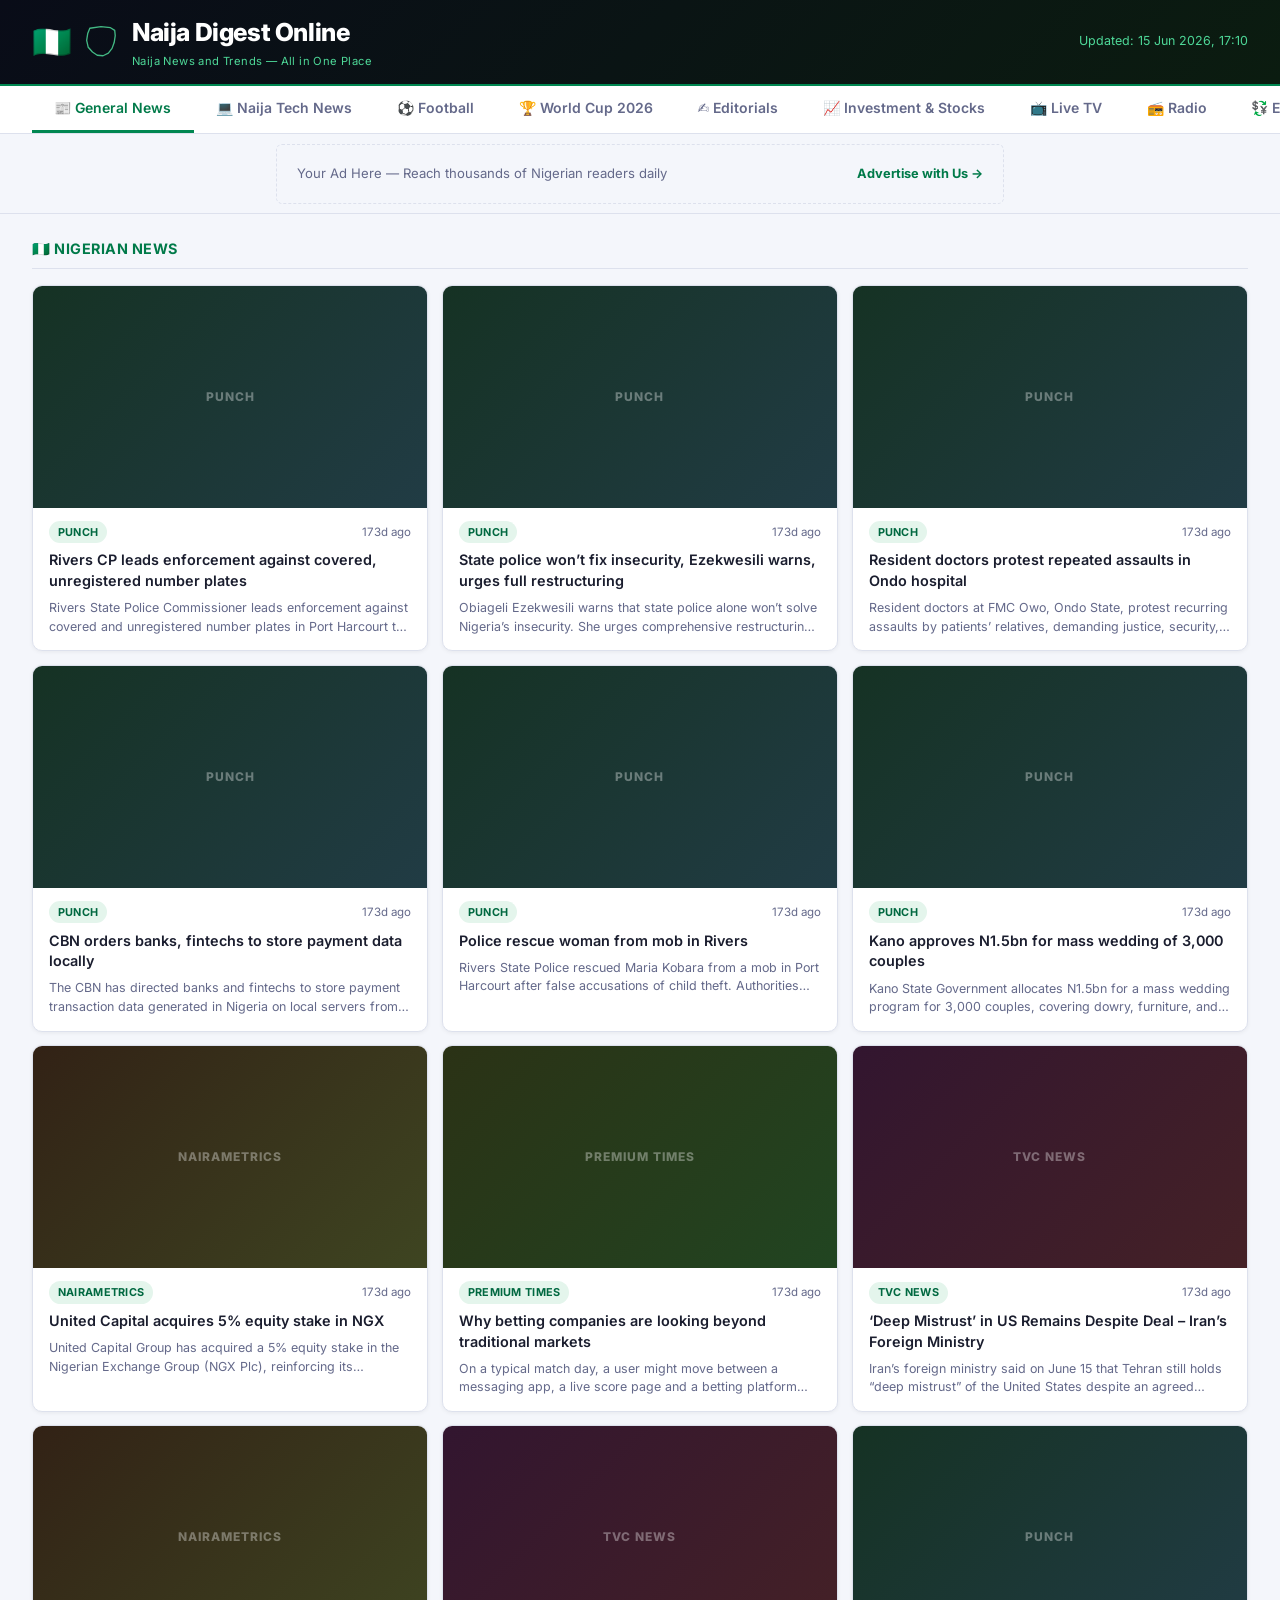
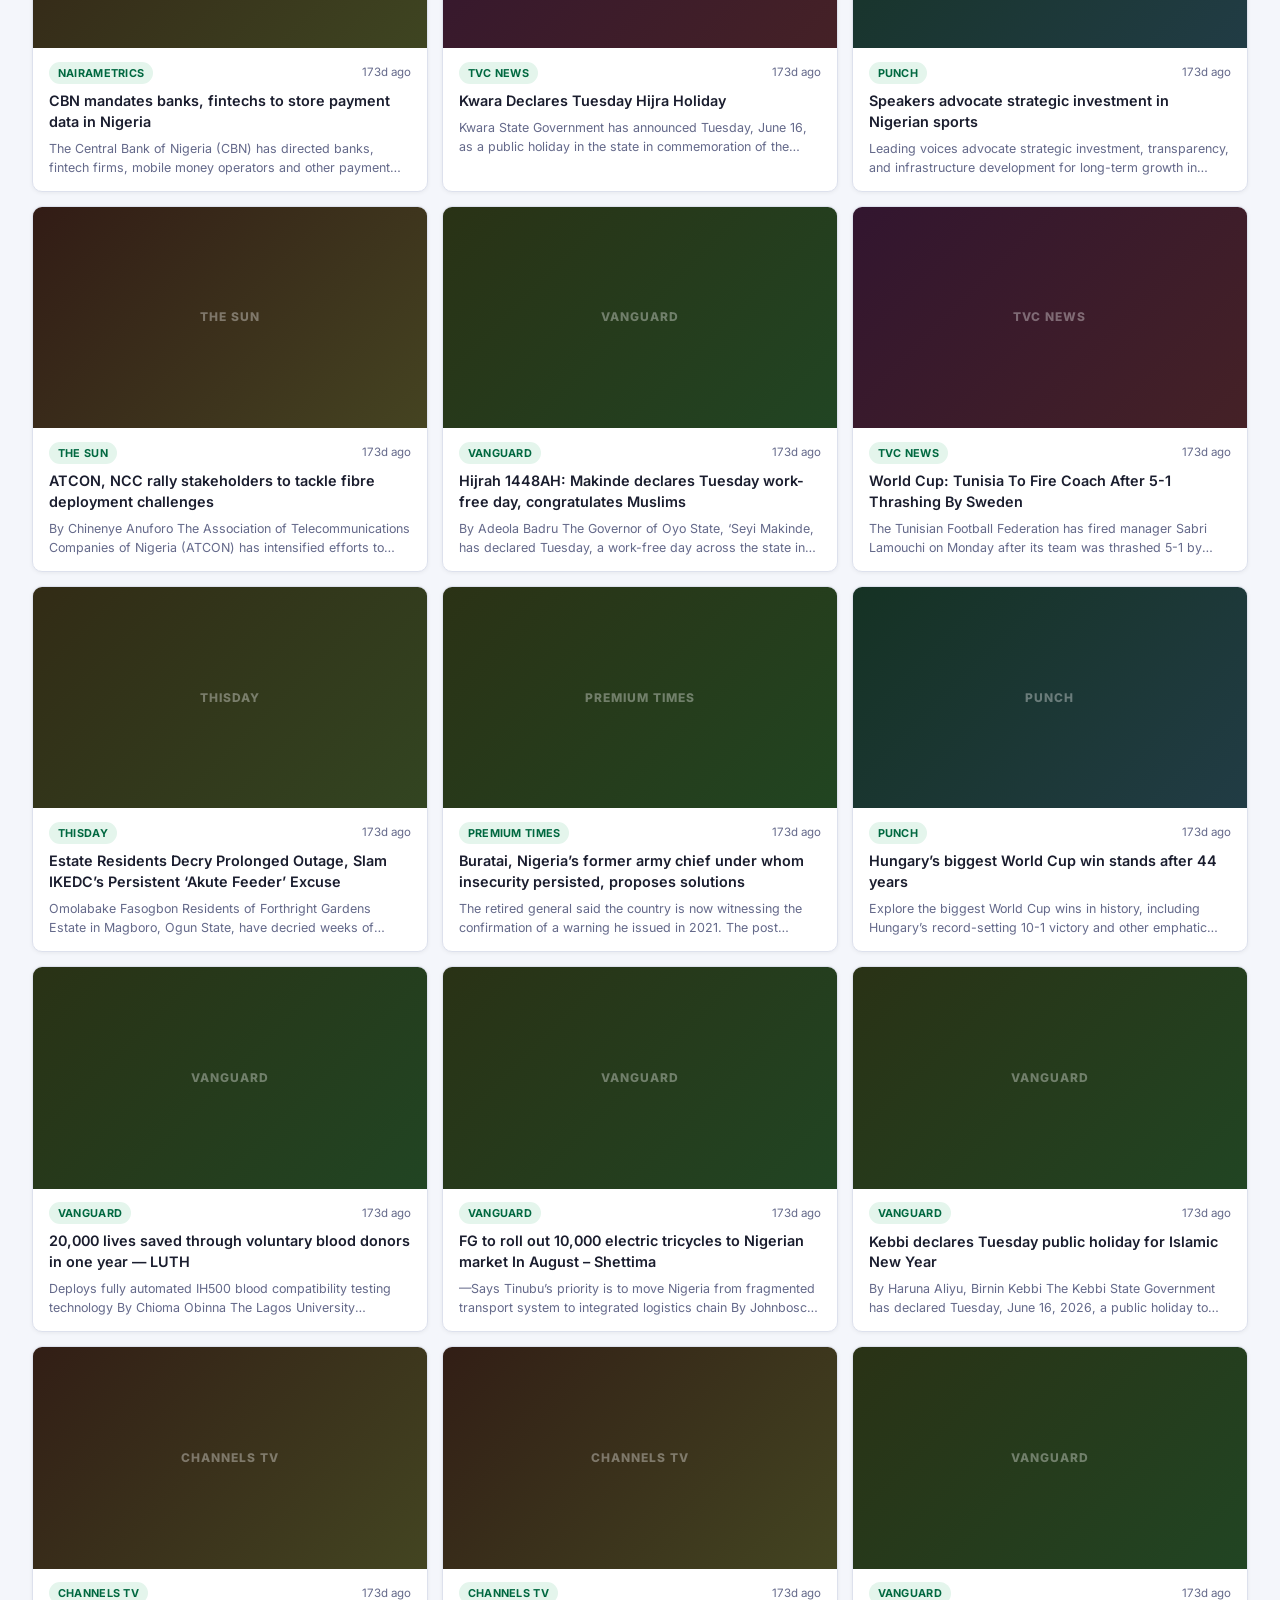
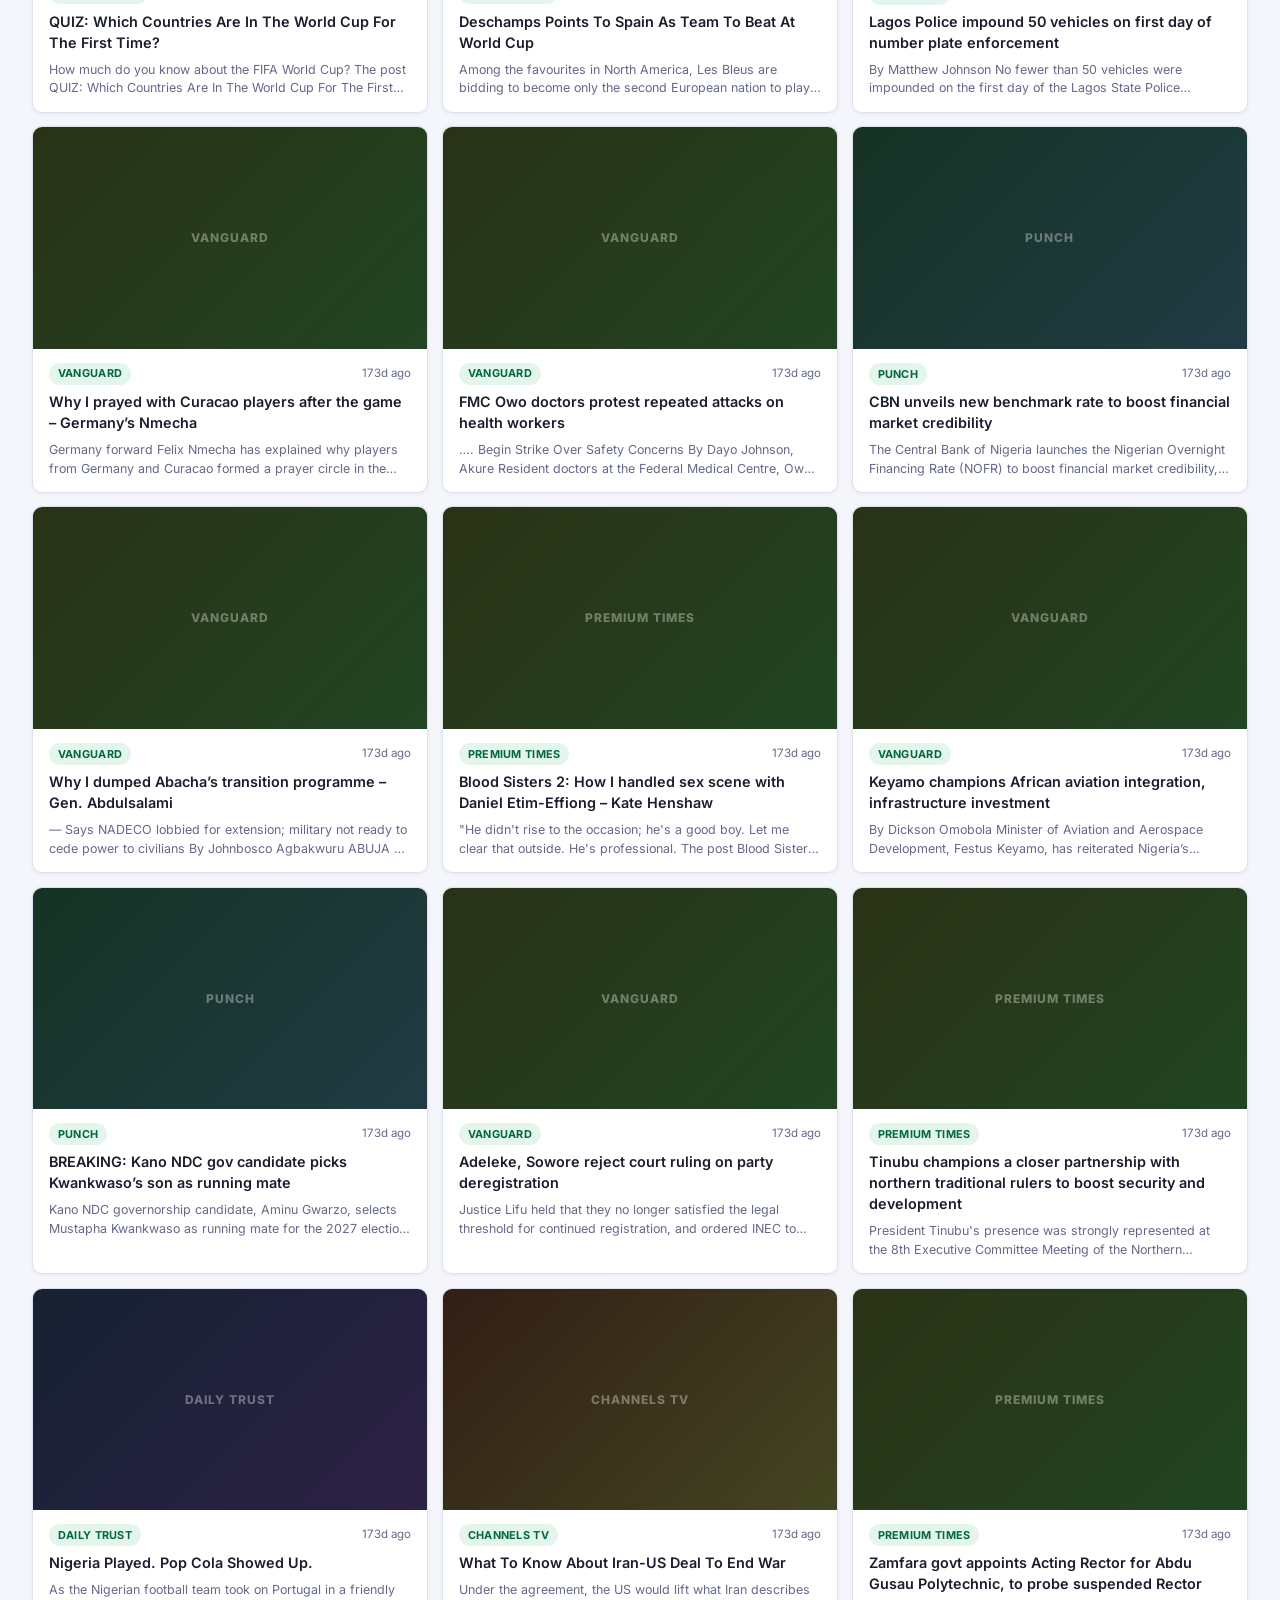
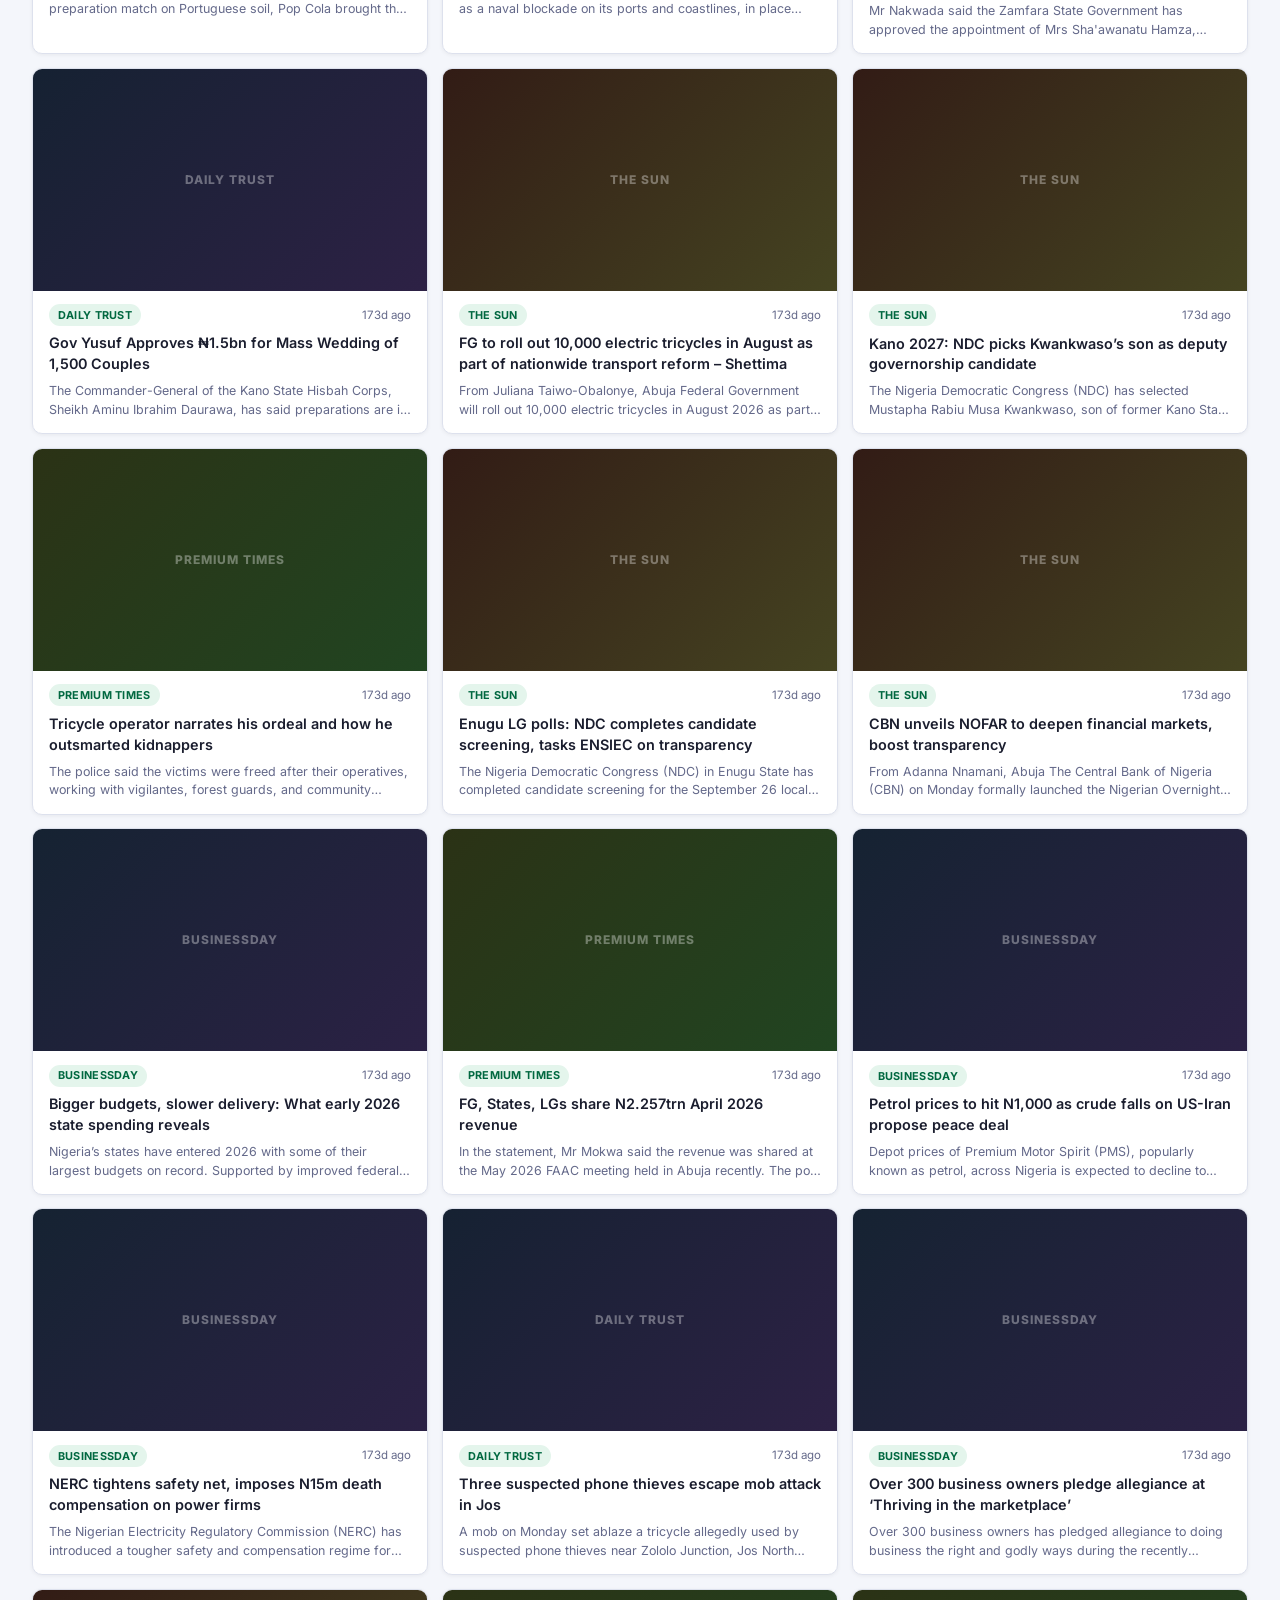
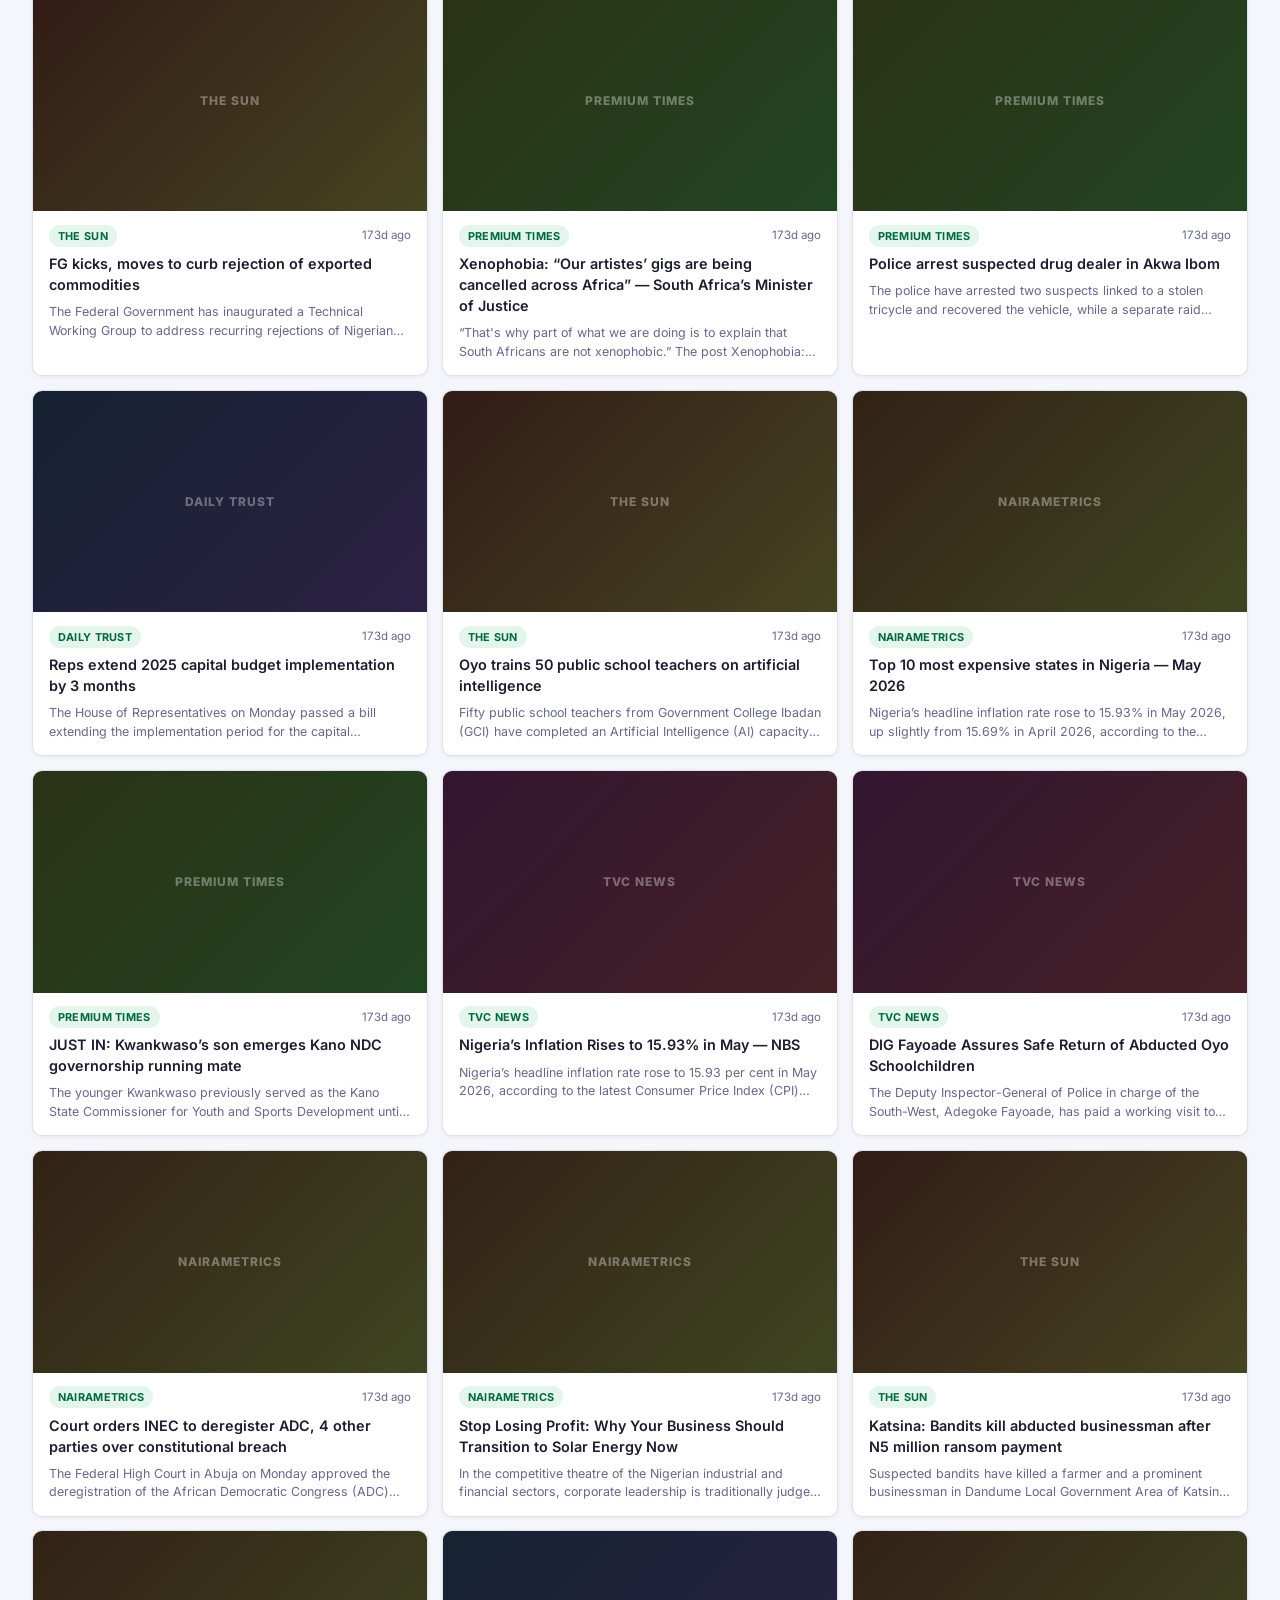
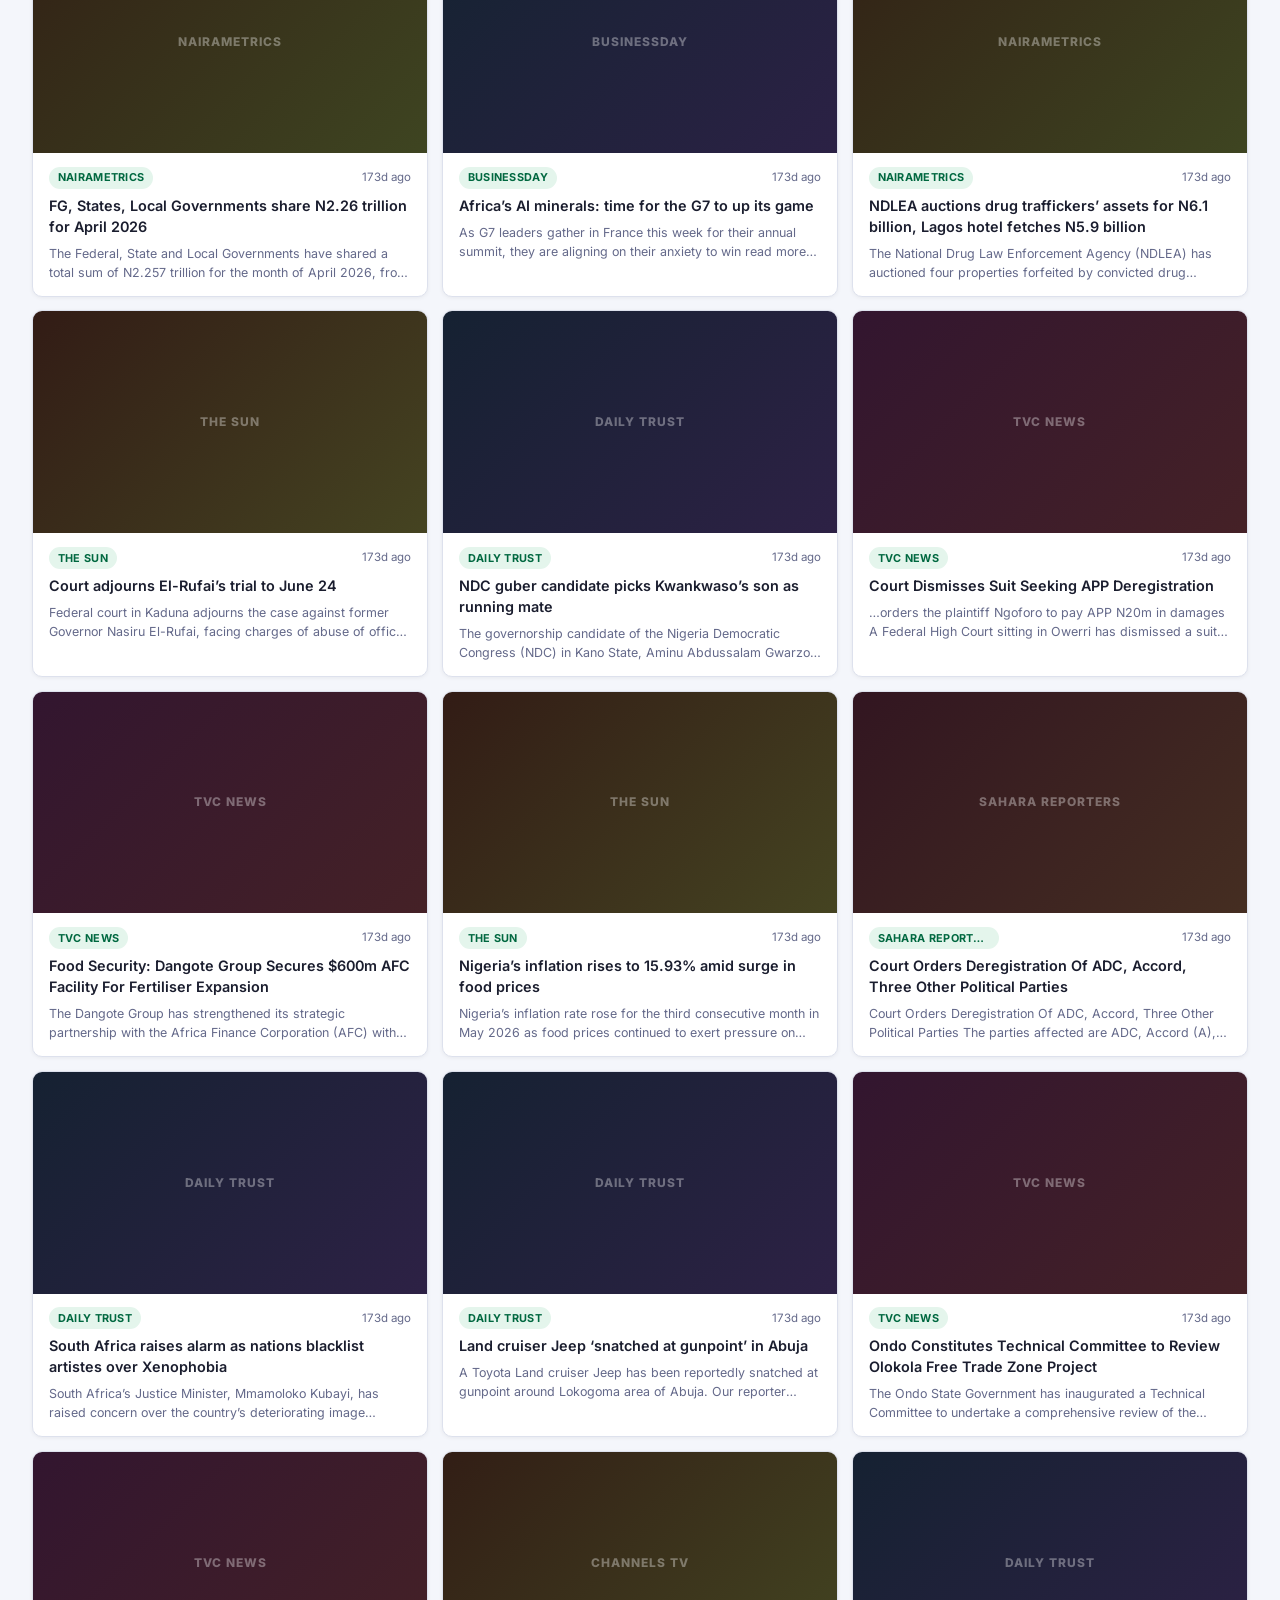
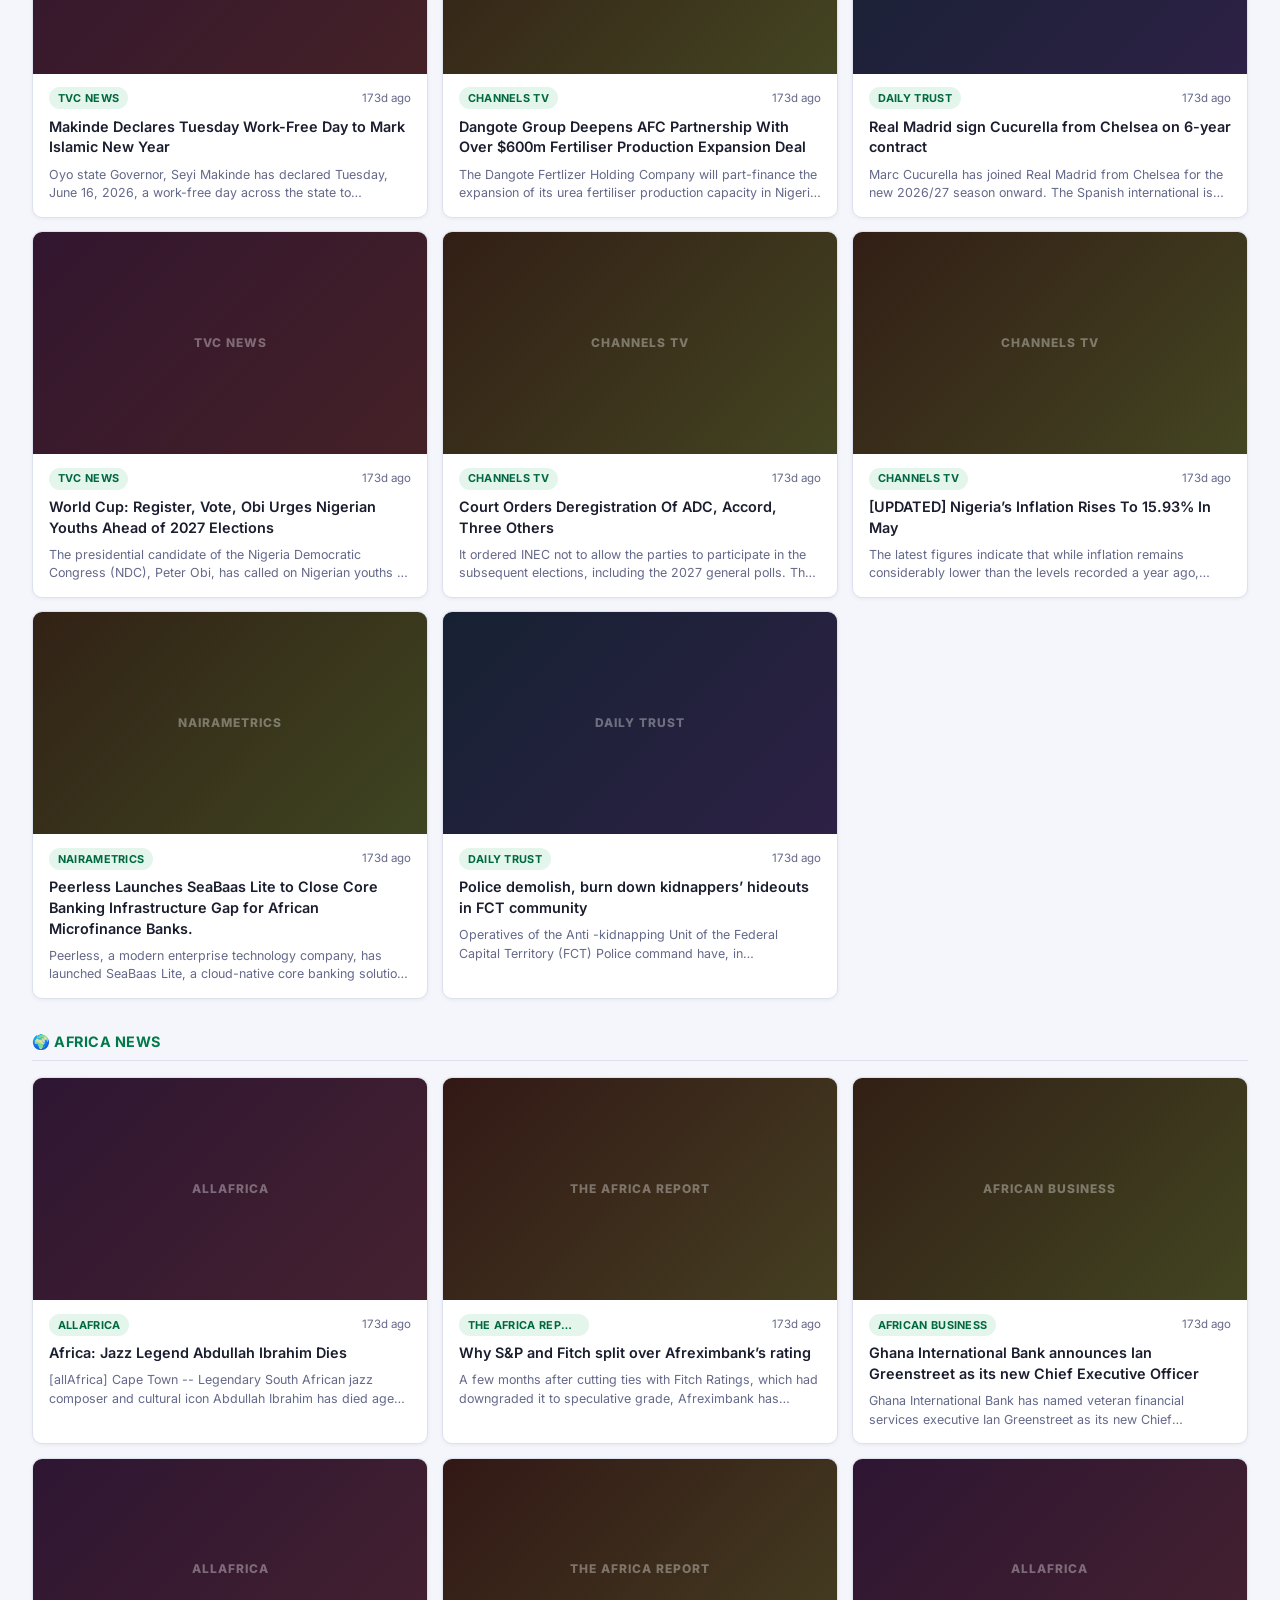
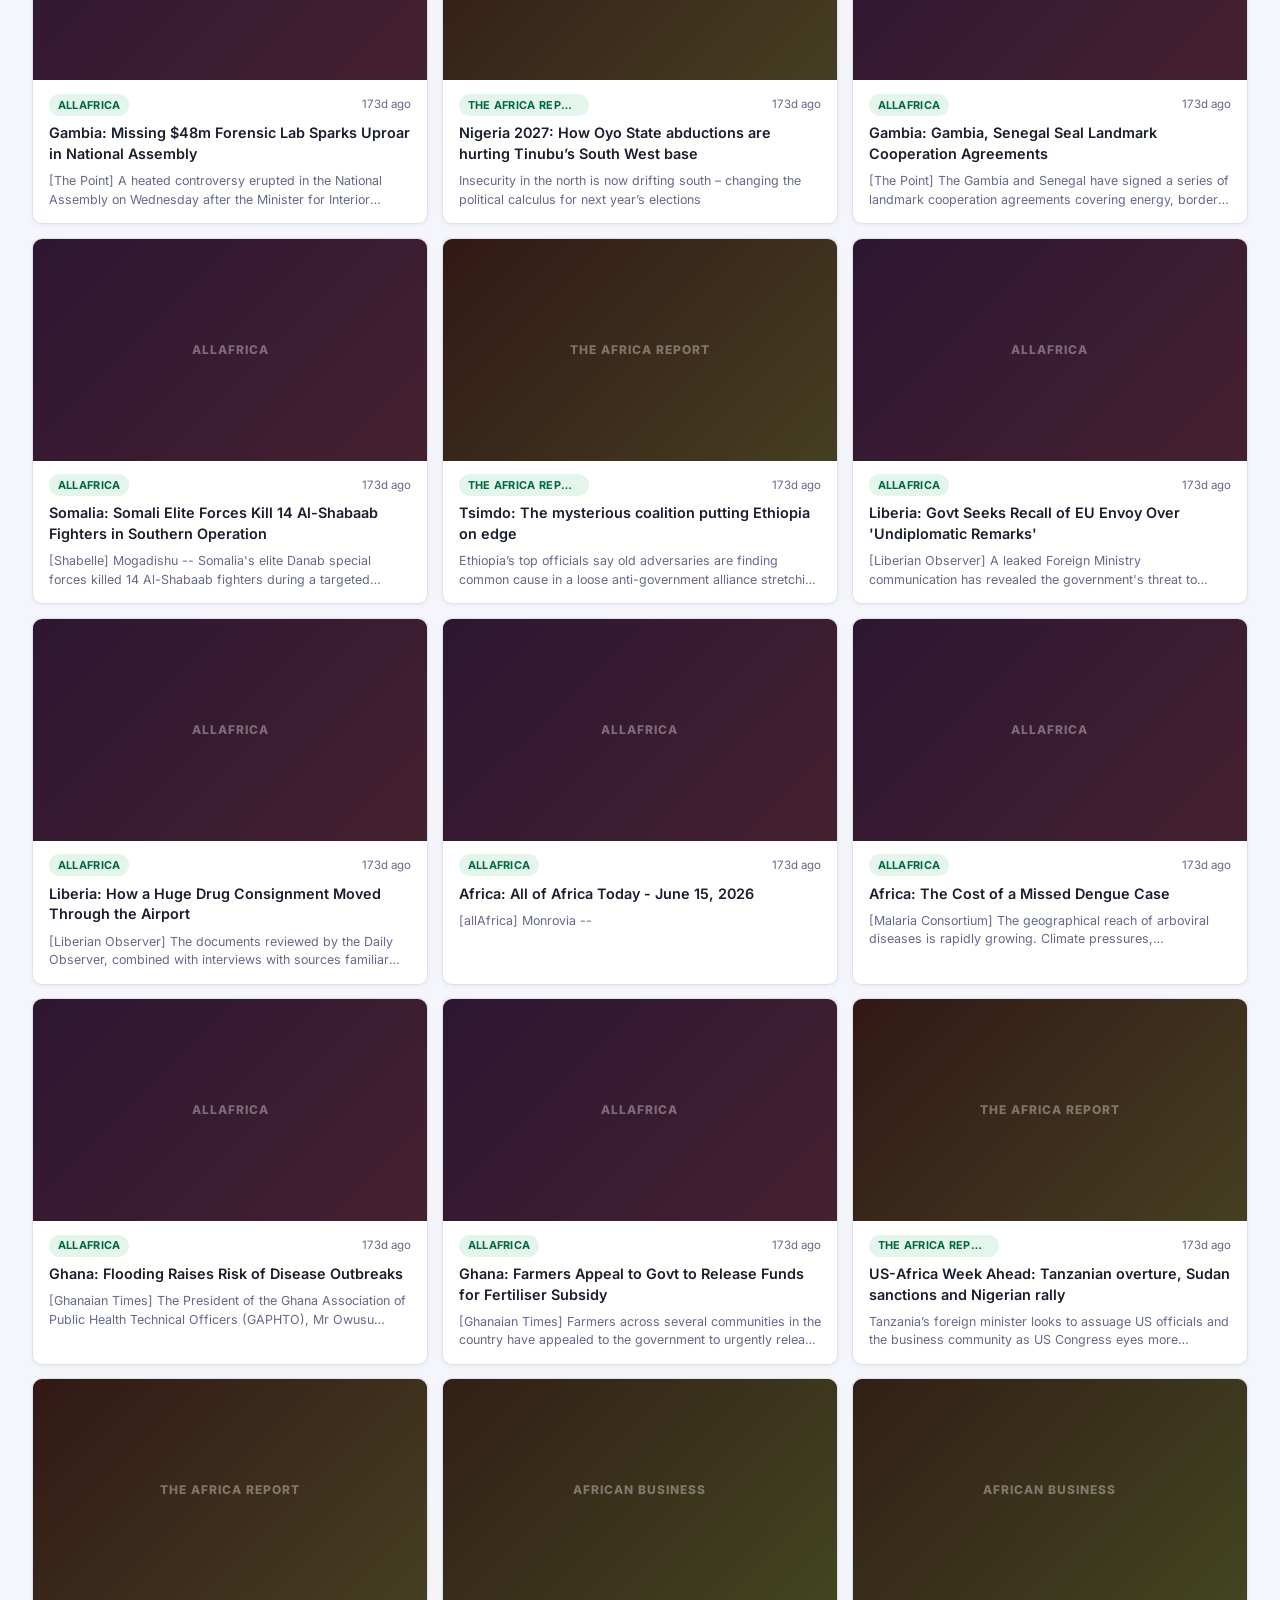
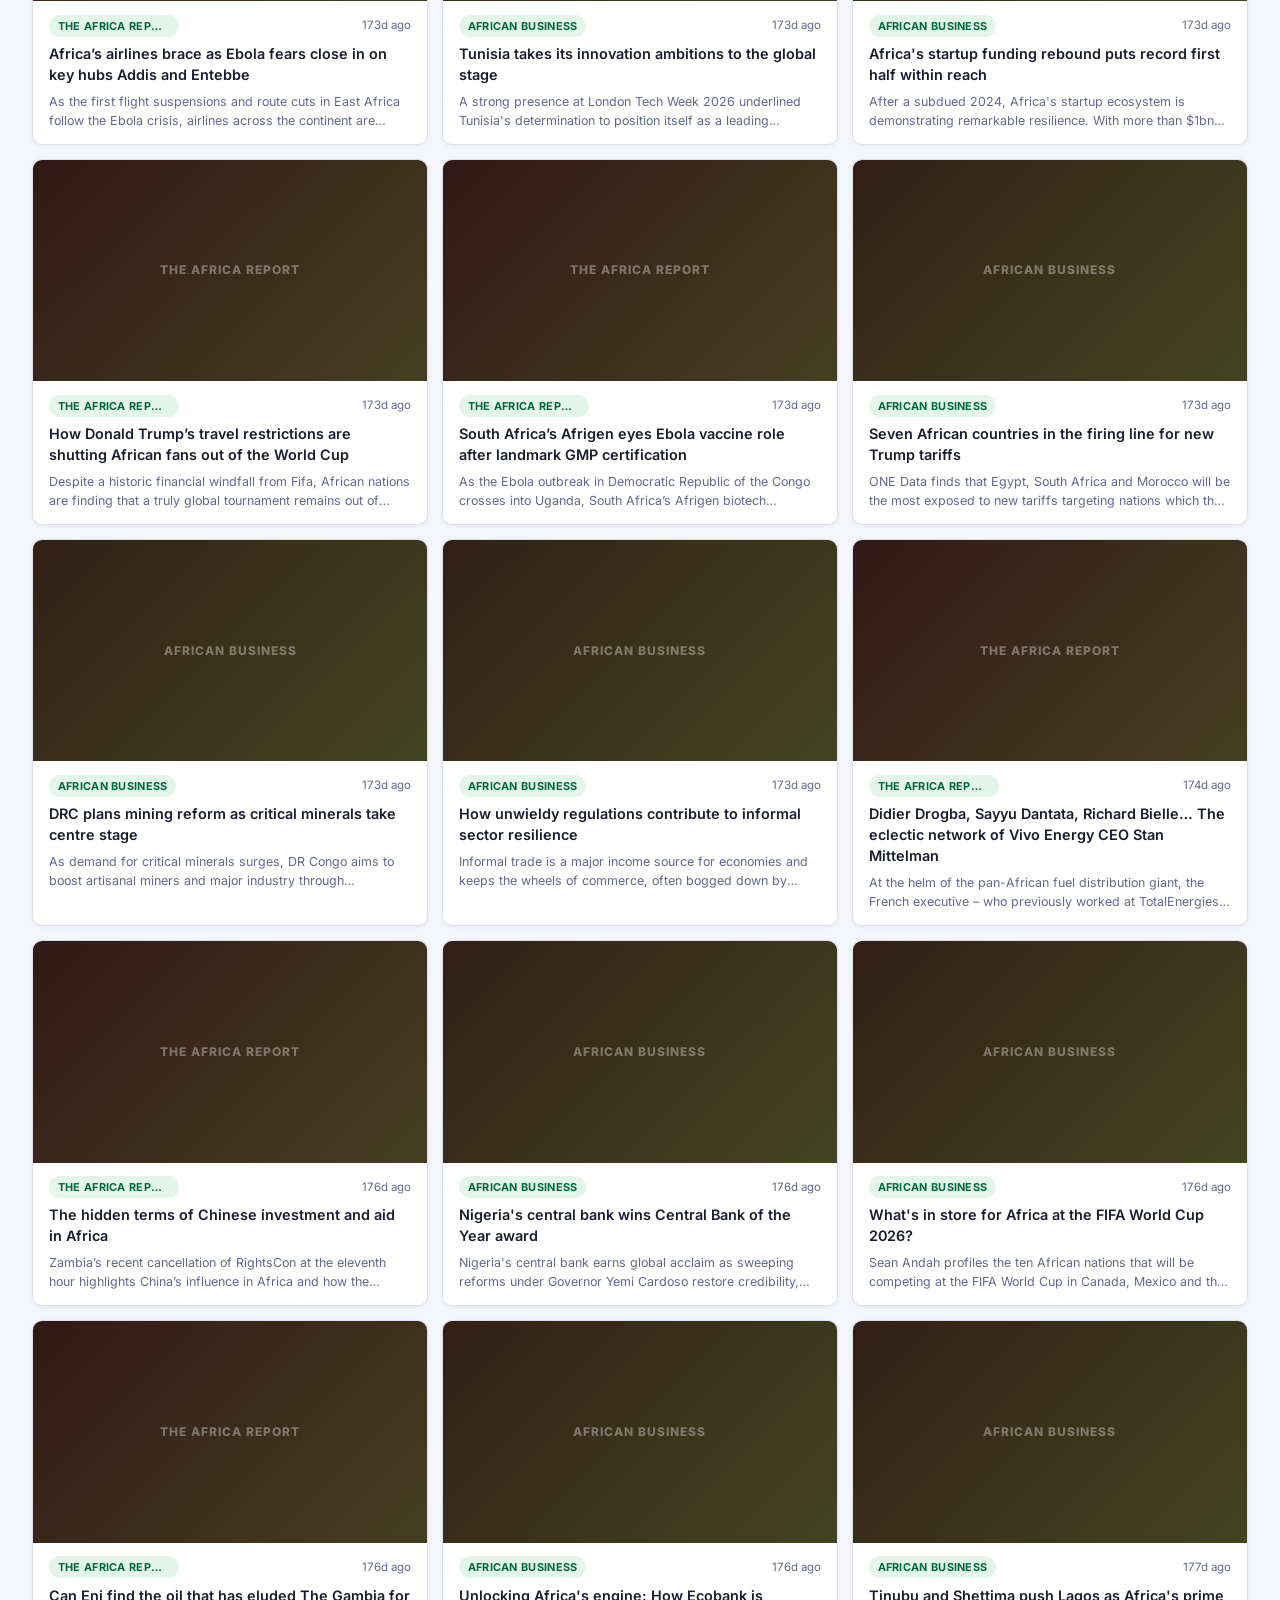
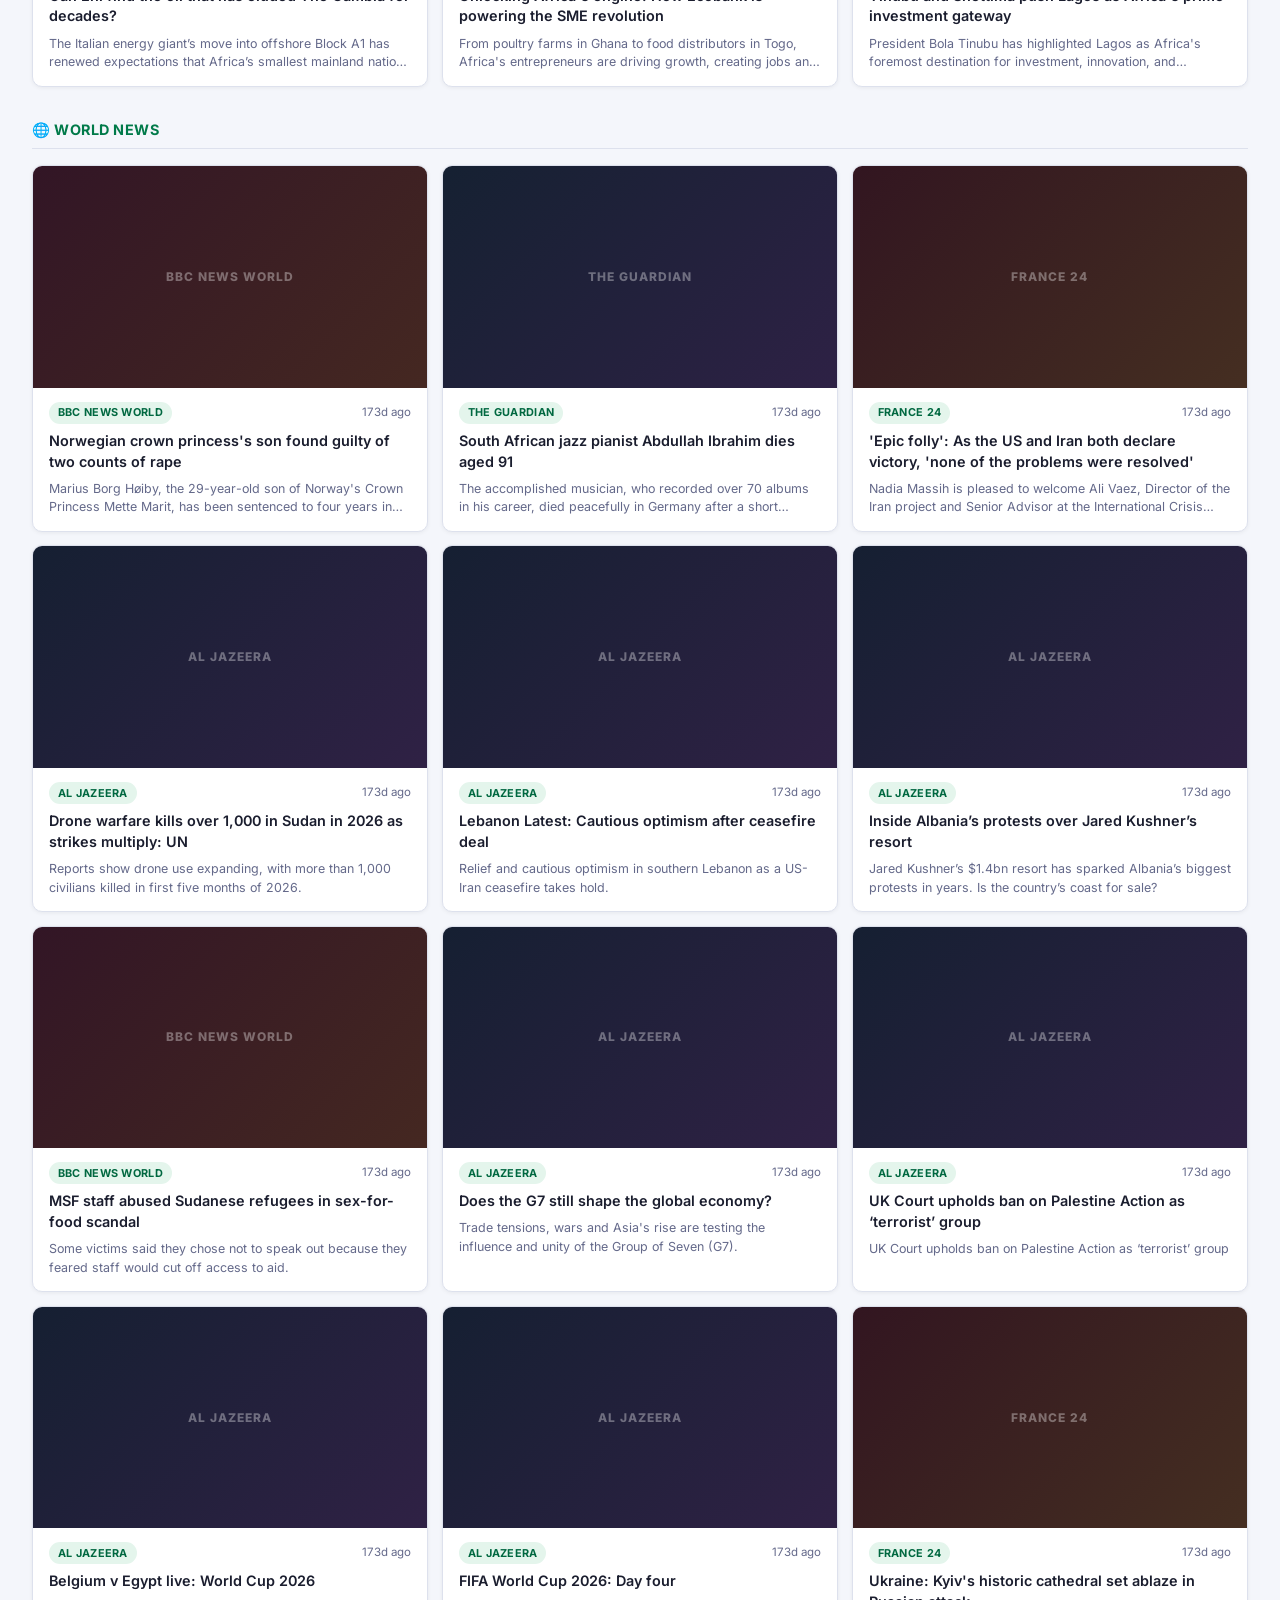
==== commit 3d9260d6: "feat: trending section with horizontal image scroll rows and X trending chips" ====
--- a/docs/index.html
+++ b/docs/index.html
@@ -509,7 +509,7 @@
     <section id="tab-trending" class="tab-panel" role="tabpanel">
       <div class="trending-grid">
 
-        <div class="trend-card trend-card--wide">
+        <div class="trend-card">
           <h2 class="section-heading">𝕏 Trending in Nigeria</h2>
           <div id="x-trending-list"></div>
         </div>
--- a/docs/style.css
+++ b/docs/style.css
@@ -415,10 +415,9 @@
 
 /* ── Trending ── */
 .trending-grid {
-  display: grid;
-  grid-template-columns: 1fr 1fr;
-  gap: 1.25rem;
-  align-items: start;
+  display: flex;
+  flex-direction: column;
+  gap: 1.5rem;
 }
 
 .trend-card {
@@ -428,8 +427,67 @@
   padding: 1.25rem;
 }
 
-.trend-card--wide {
-  grid-column: 1 / -1;
+/* Horizontal scrolling image row */
+.trend-scroll-row {
+  display: flex;
+  overflow-x: auto;
+  gap: 1rem;
+  padding-bottom: 0.5rem;
+  scrollbar-width: thin;
+  scrollbar-color: var(--border) transparent;
+  margin-top: 0.5rem;
+}
+
+.trend-media-card {
+  min-width: 190px;
+  max-width: 190px;
+  flex-shrink: 0;
+  text-decoration: none;
+  color: inherit;
+  display: block;
+}
+
+.trend-media-img {
+  width: 190px;
+  height: 110px;
+  object-fit: cover;
+  border-radius: 8px;
+  background: var(--border);
+  display: block;
+}
+
+.trend-media-img-fallback {
+  width: 190px;
+  height: 110px;
+  border-radius: 8px;
+  display: flex;
+  align-items: center;
+  justify-content: center;
+  font-size: 0.7rem;
+  font-weight: 700;
+  color: rgba(255,255,255,0.85);
+  text-align: center;
+  padding: 0.5rem;
+}
+
+.trend-media-title {
+  font-size: 0.82rem;
+  font-weight: 600;
+  line-height: 1.35;
+  margin-top: 0.45rem;
+  color: var(--text);
+  display: -webkit-box;
+  -webkit-line-clamp: 2;
+  -webkit-box-orient: vertical;
+  overflow: hidden;
+  transition: color 0.15s;
+}
+.trend-media-card:hover .trend-media-title { color: var(--green-light); }
+
+.trend-media-source {
+  font-size: 0.68rem;
+  color: var(--text-muted);
+  margin-top: 0.2rem;
 }
 
 /* Google Trends list */
@@ -1054,6 +1112,6 @@
   .tab-nav { padding: 0 0.5rem; }
   .tab-btn { padding: 0.7rem 0.9rem; font-size: 0.8rem; }
   .card-grid { grid-template-columns: 1fr; }
-  .trending-grid { grid-template-columns: 1fr; }
-  .trend-card--wide { grid-column: 1; }
-}
+  .trend-media-card { min-width: 160px; max-width: 160px; }
+  .trend-media-img, .trend-media-img-fallback { width: 160px; height: 90px; }
+}
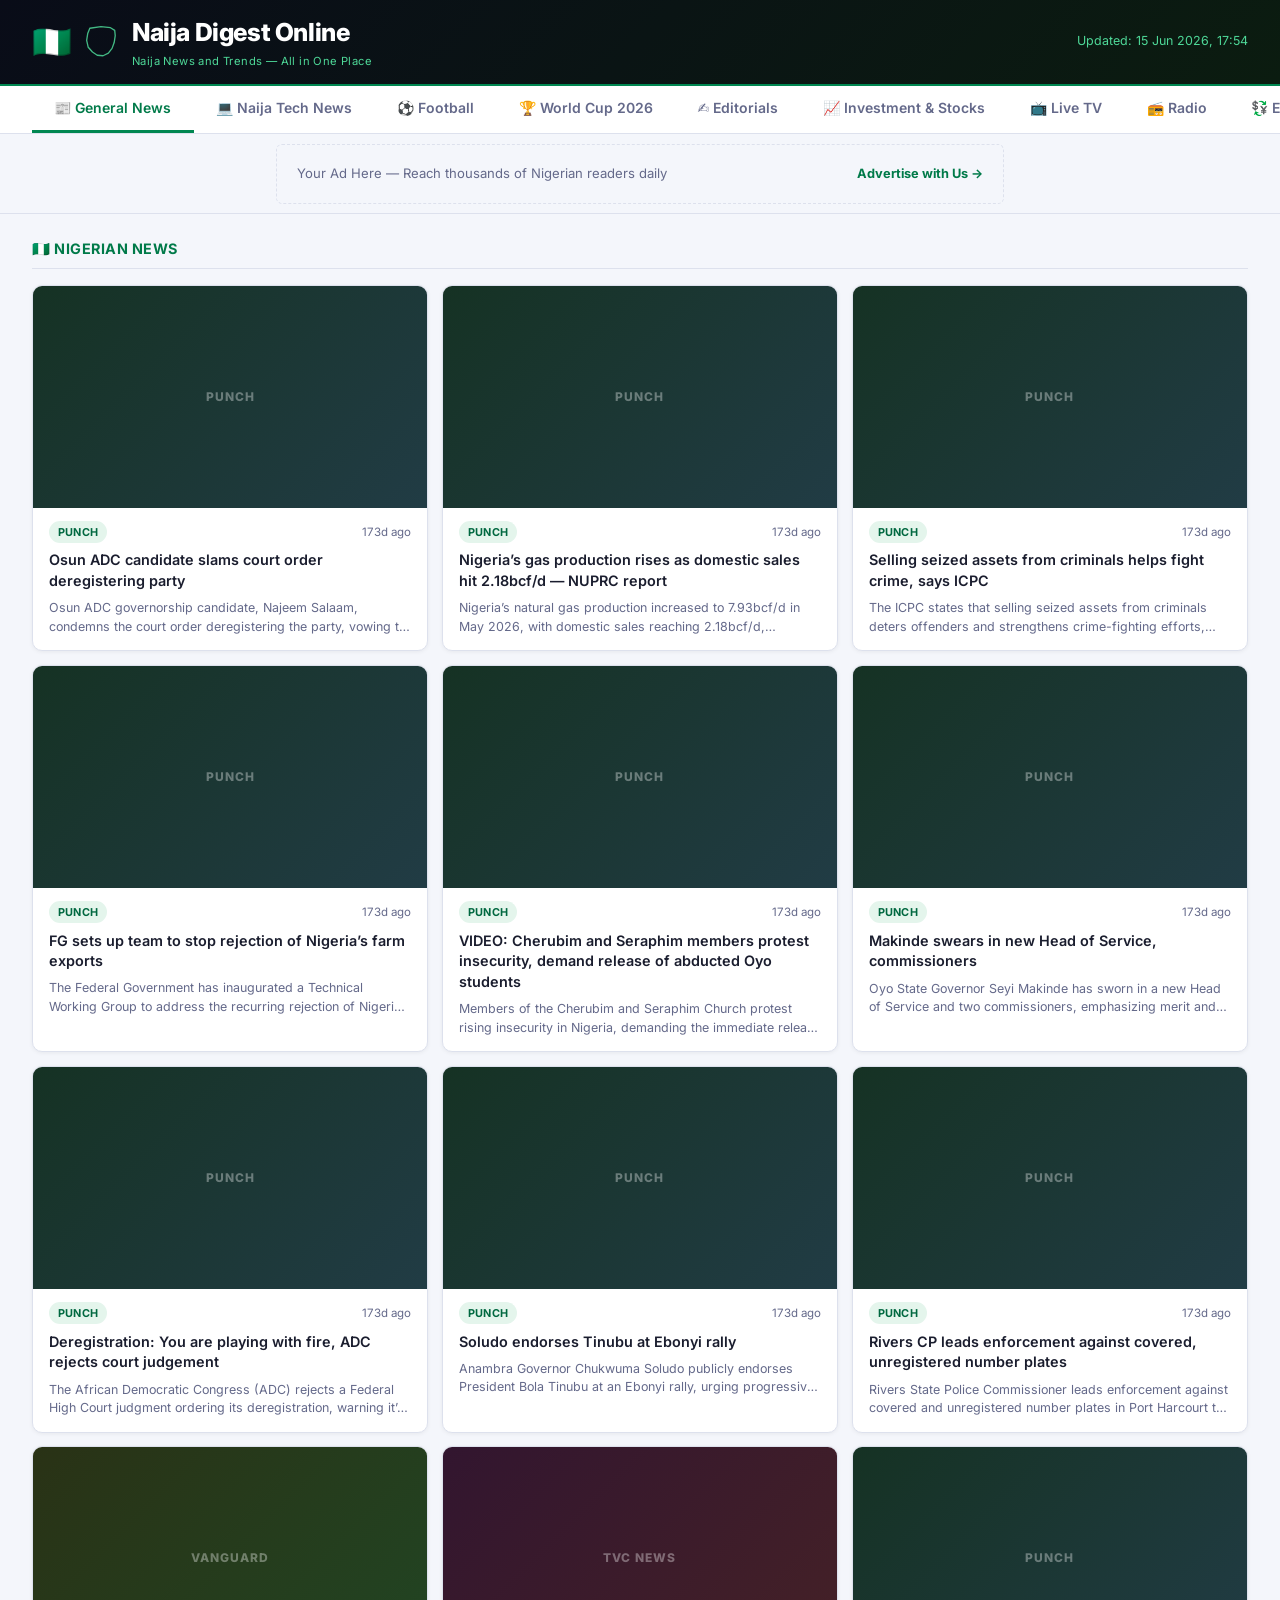
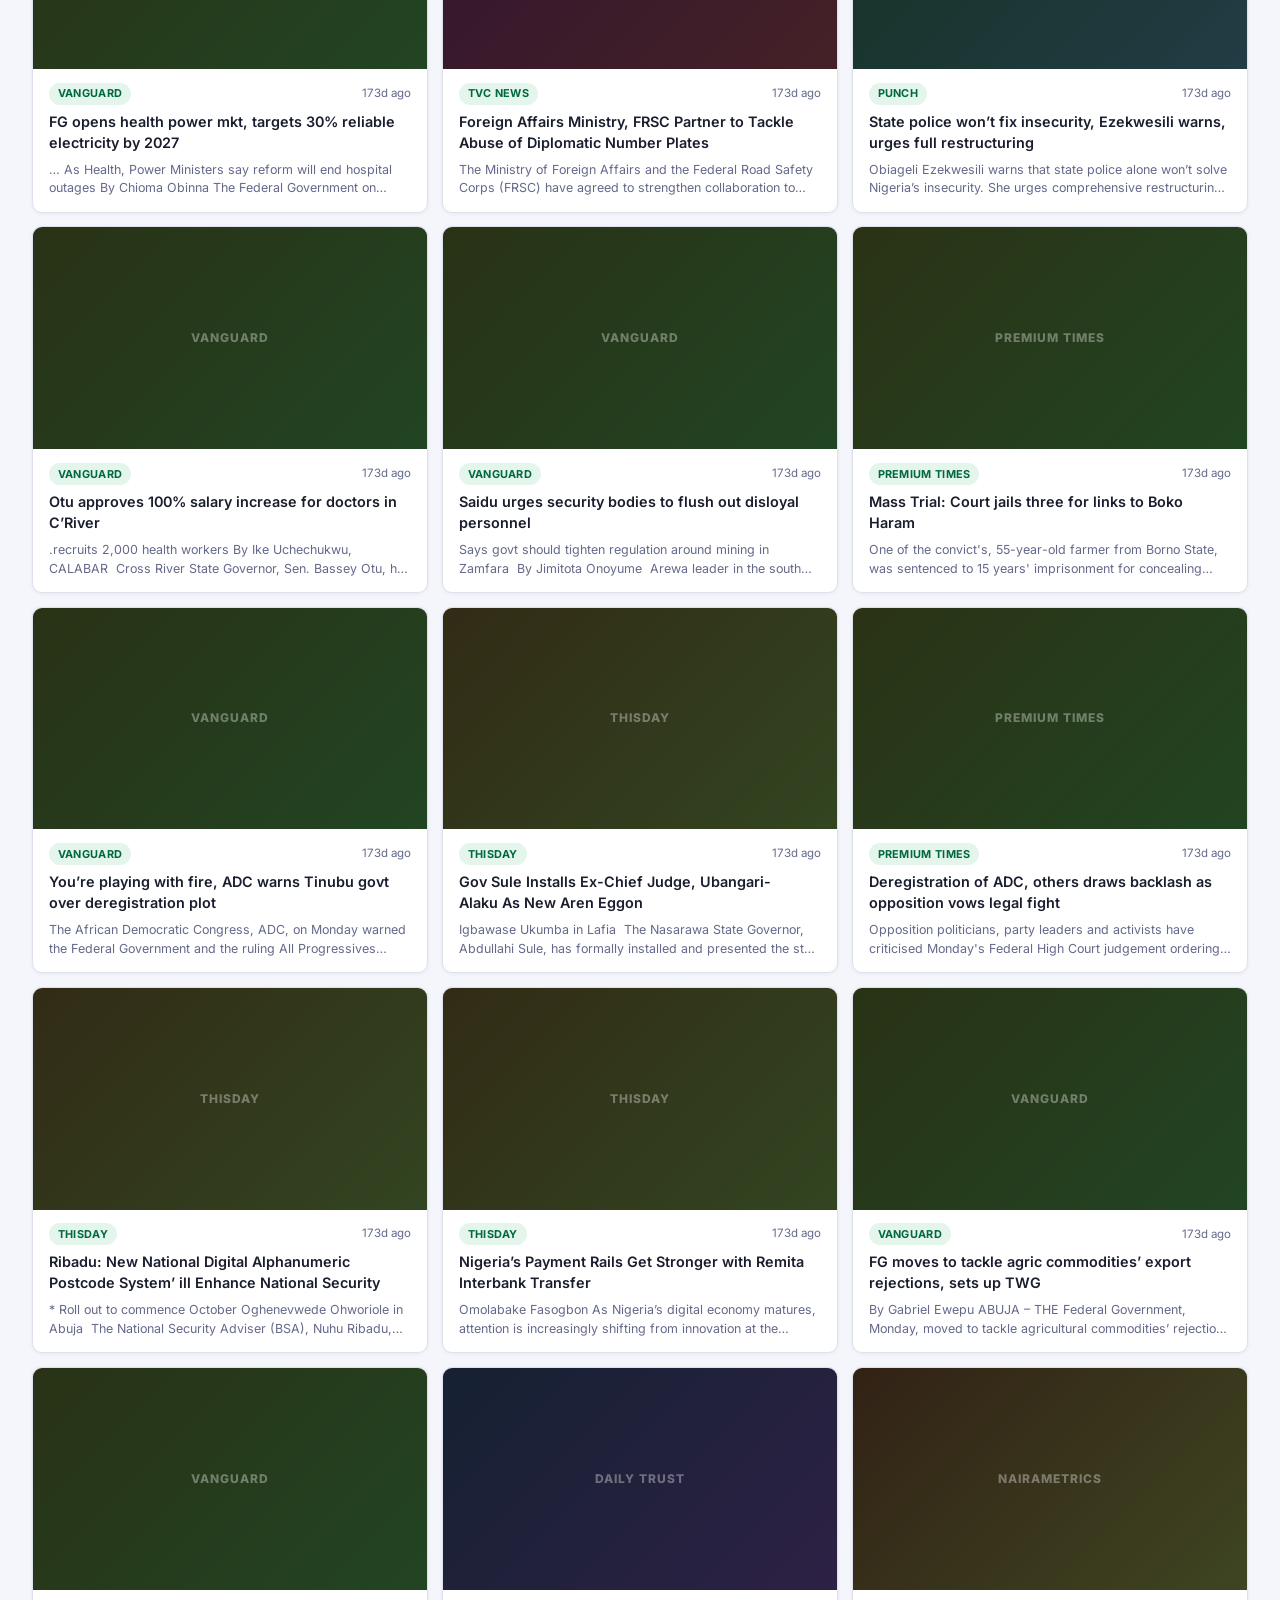
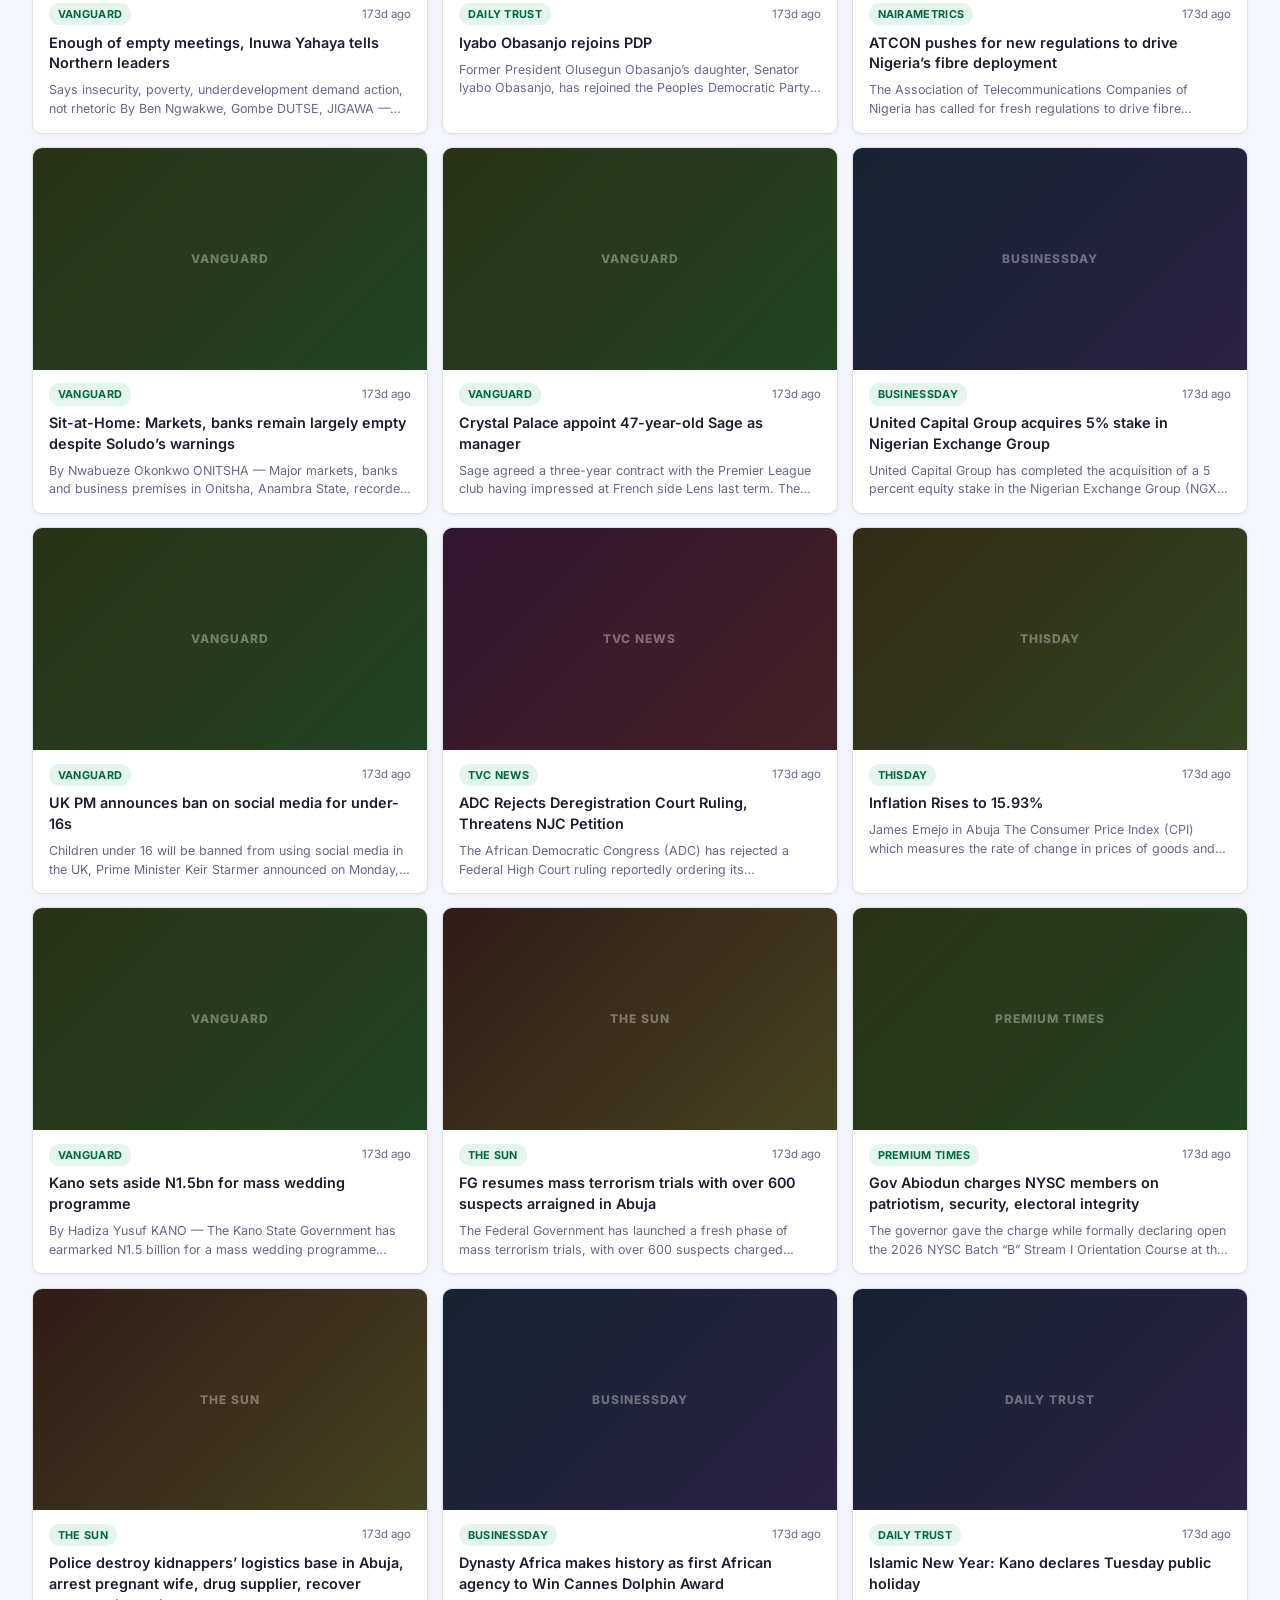
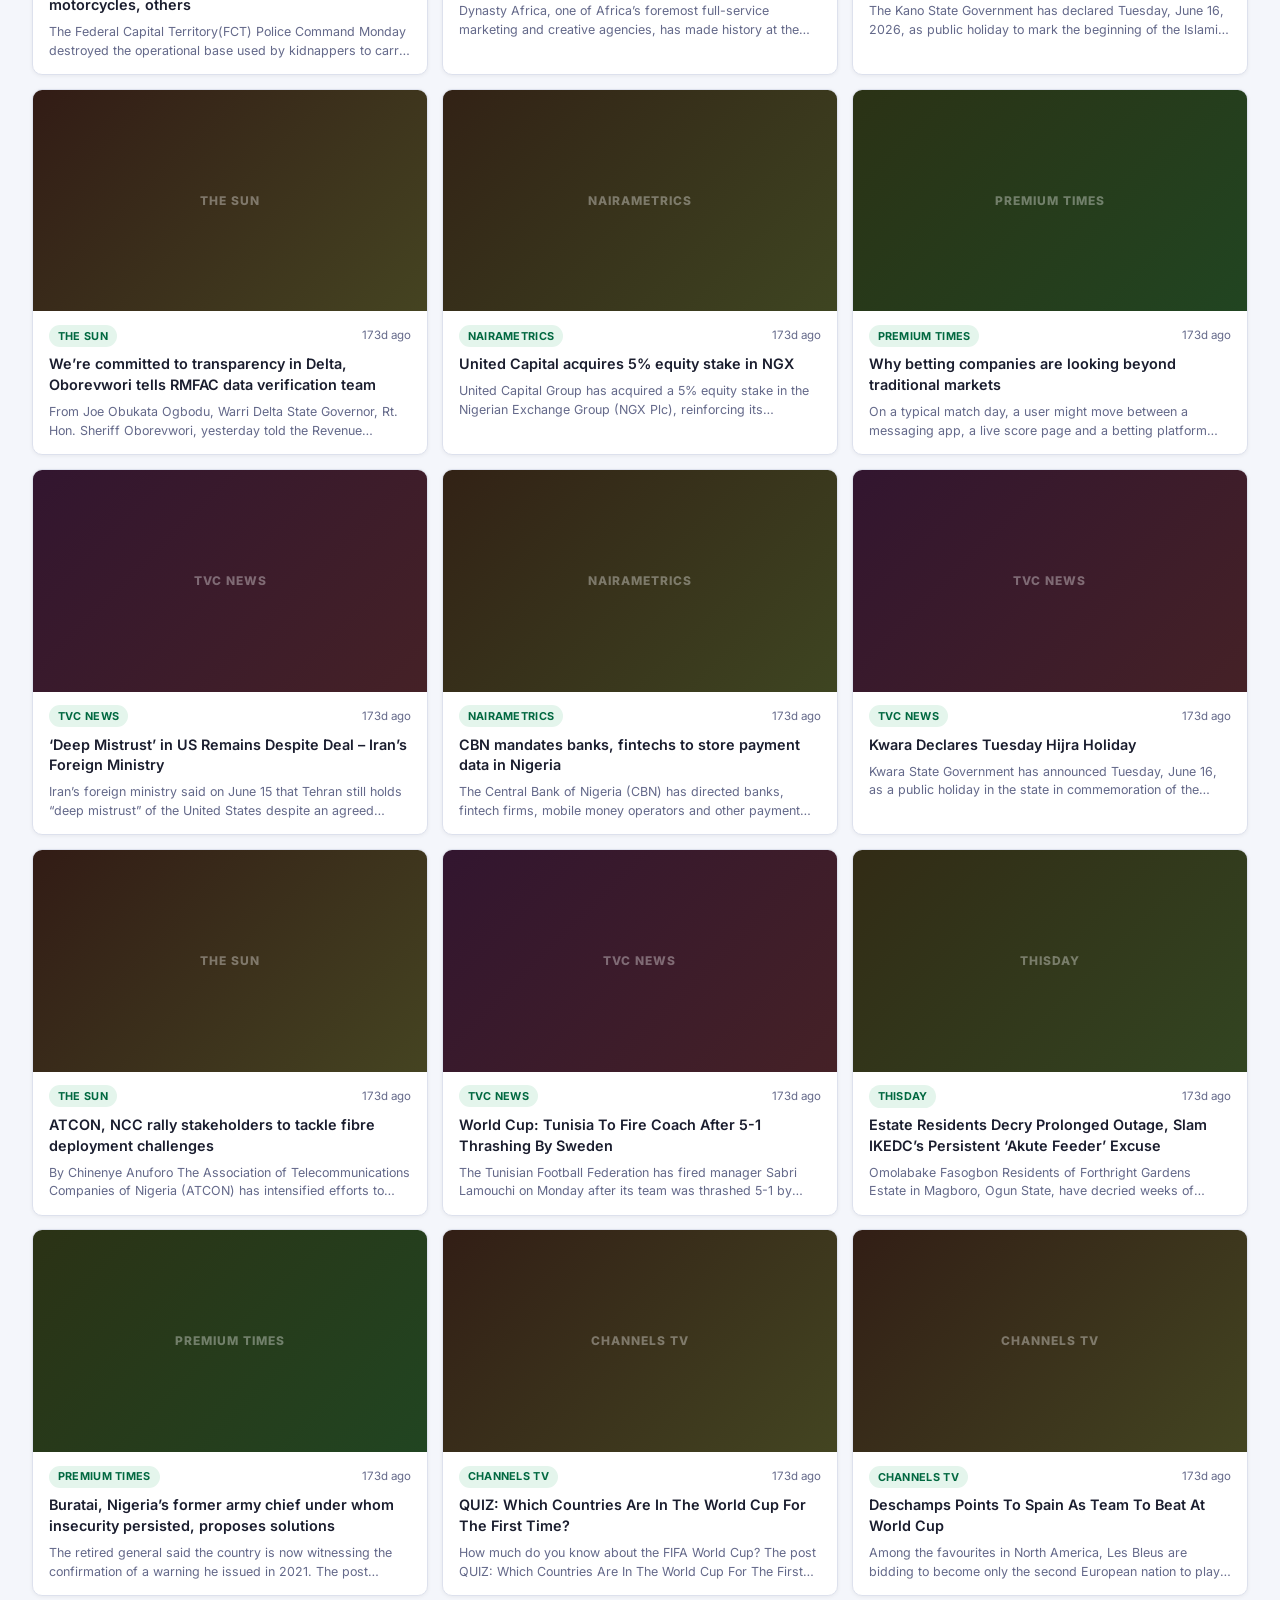
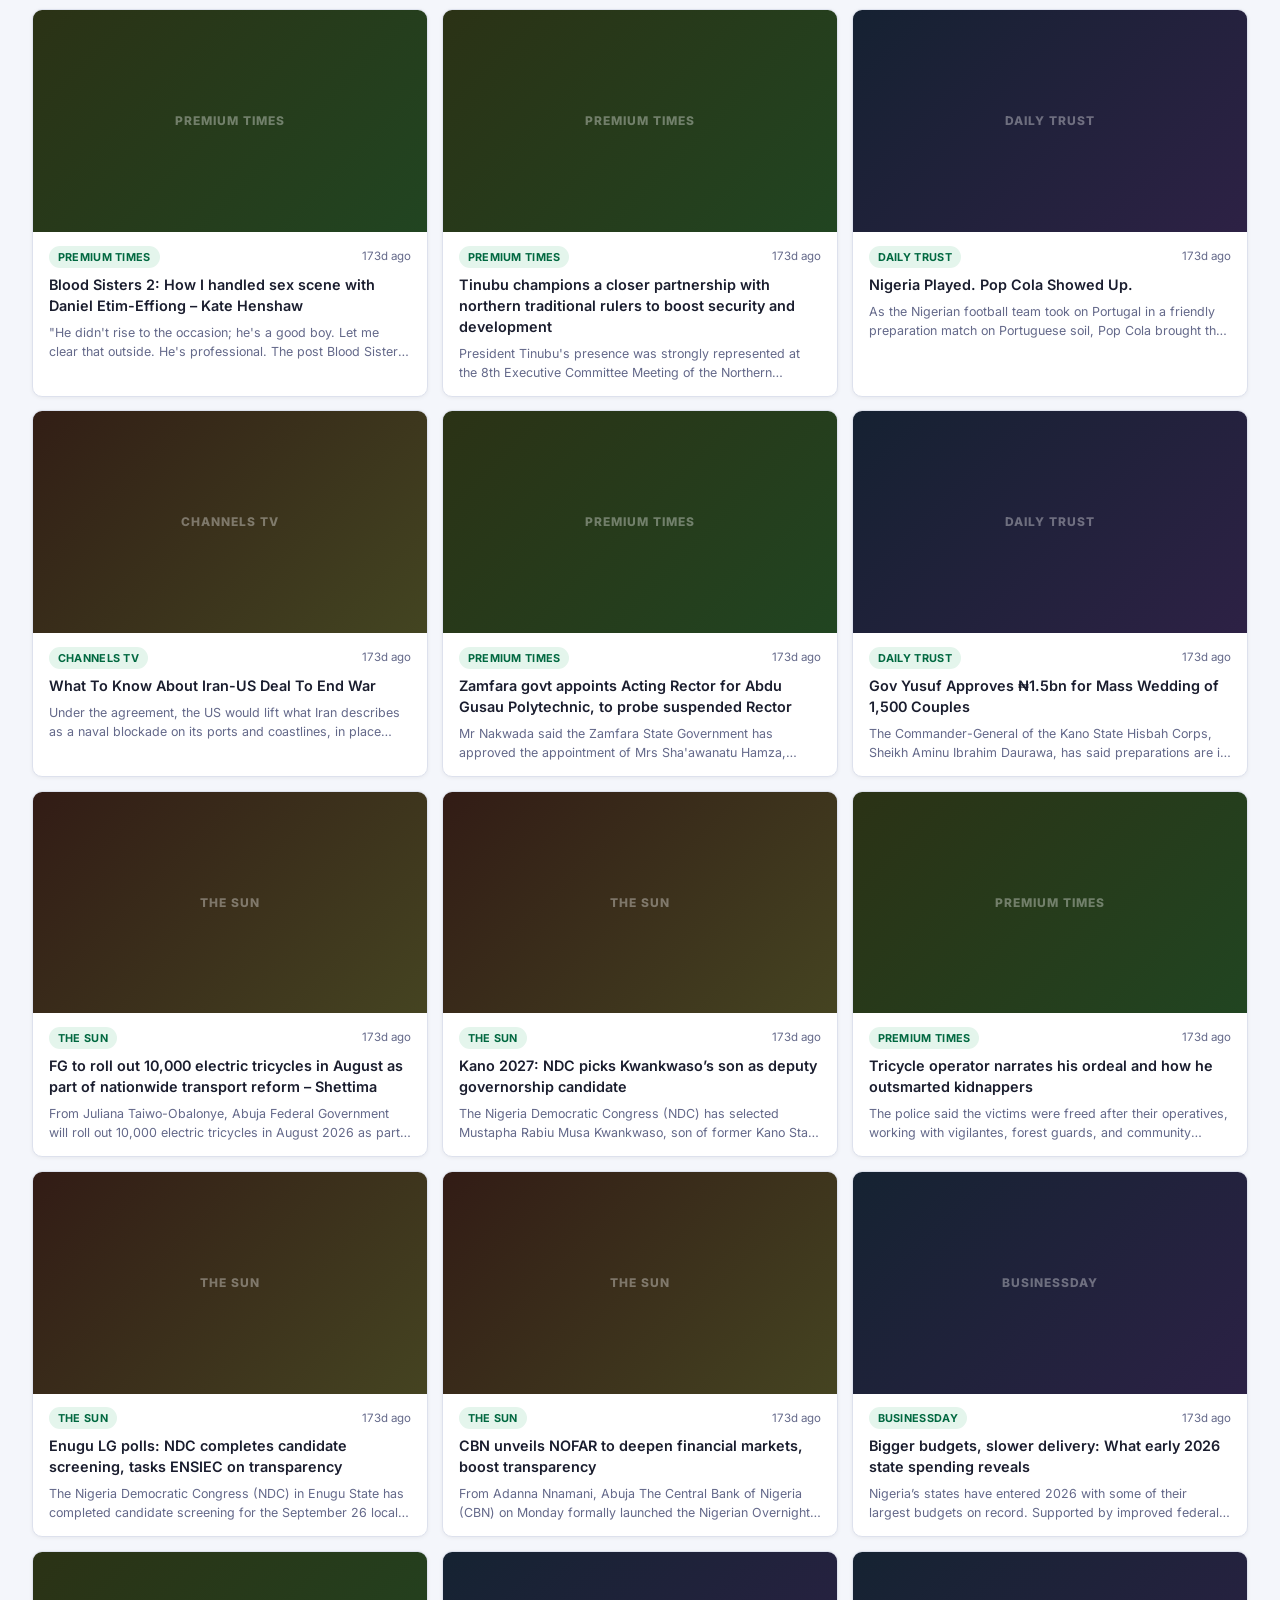
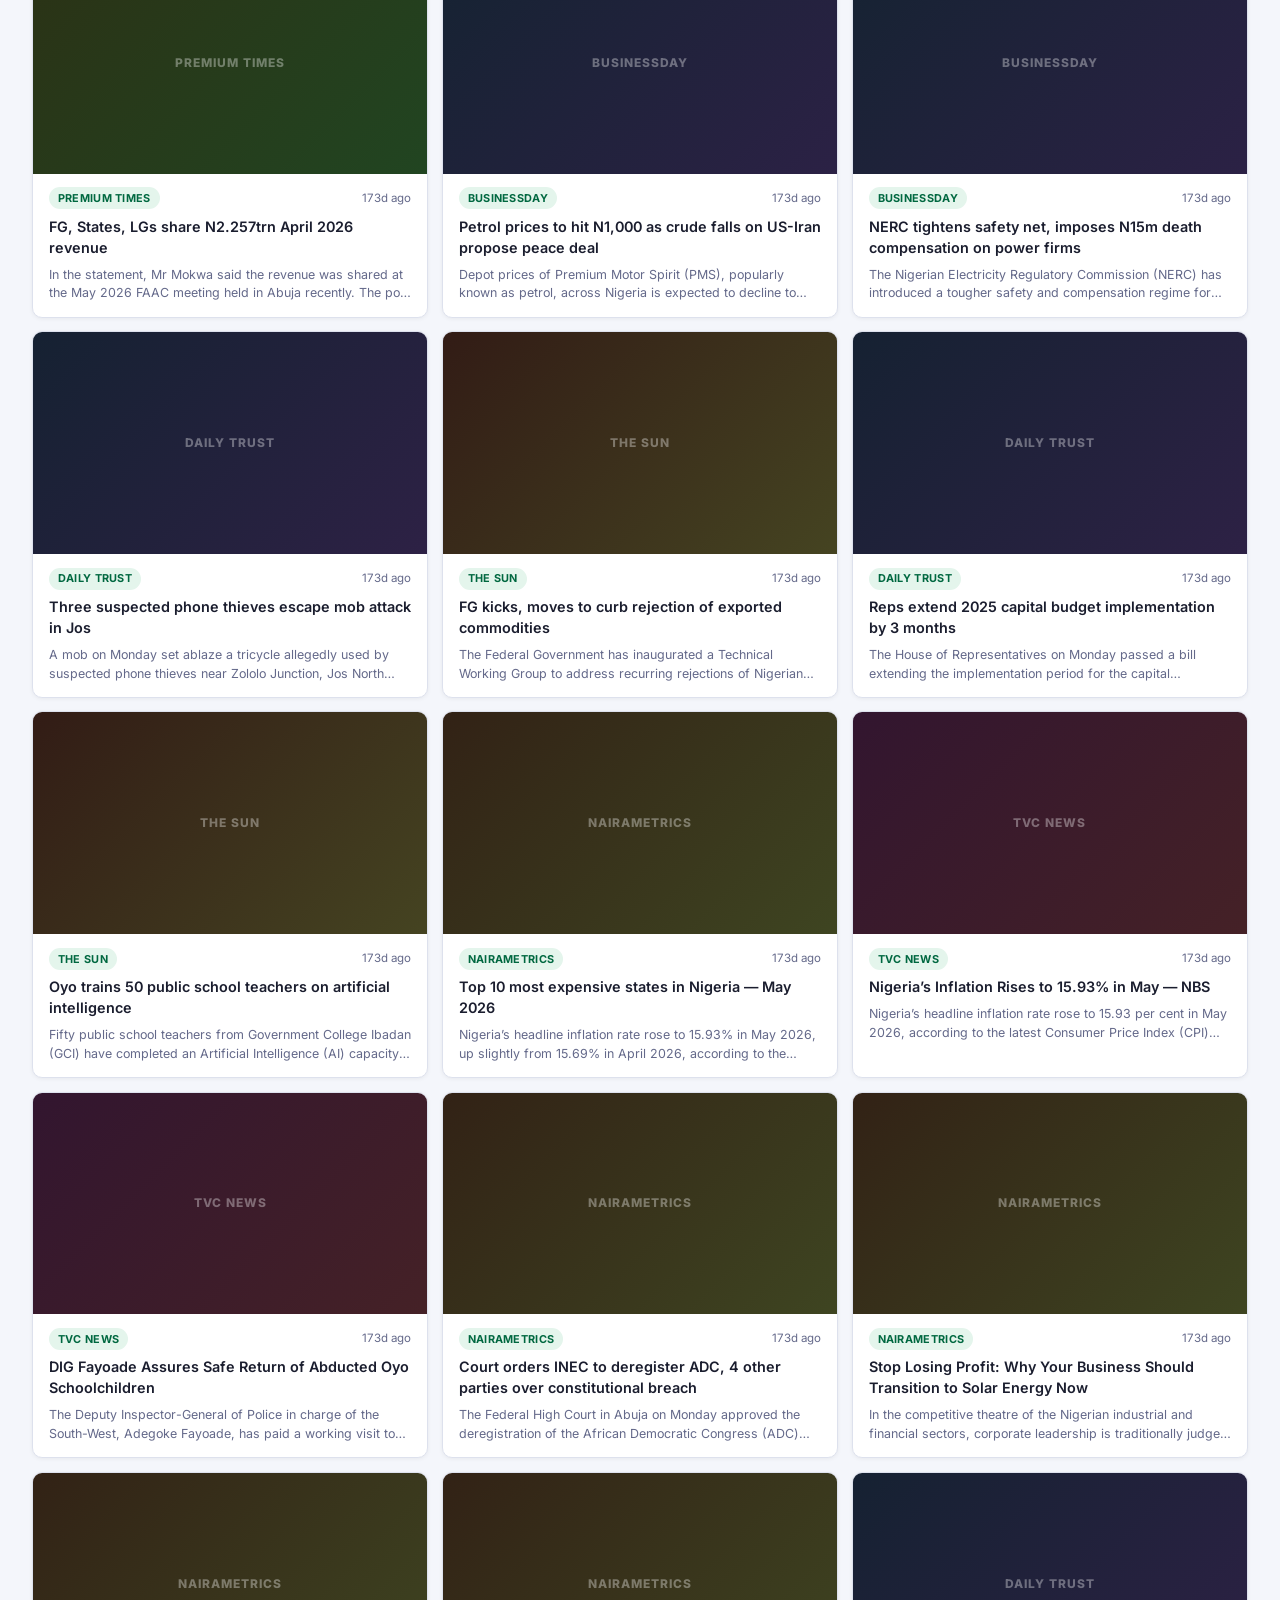
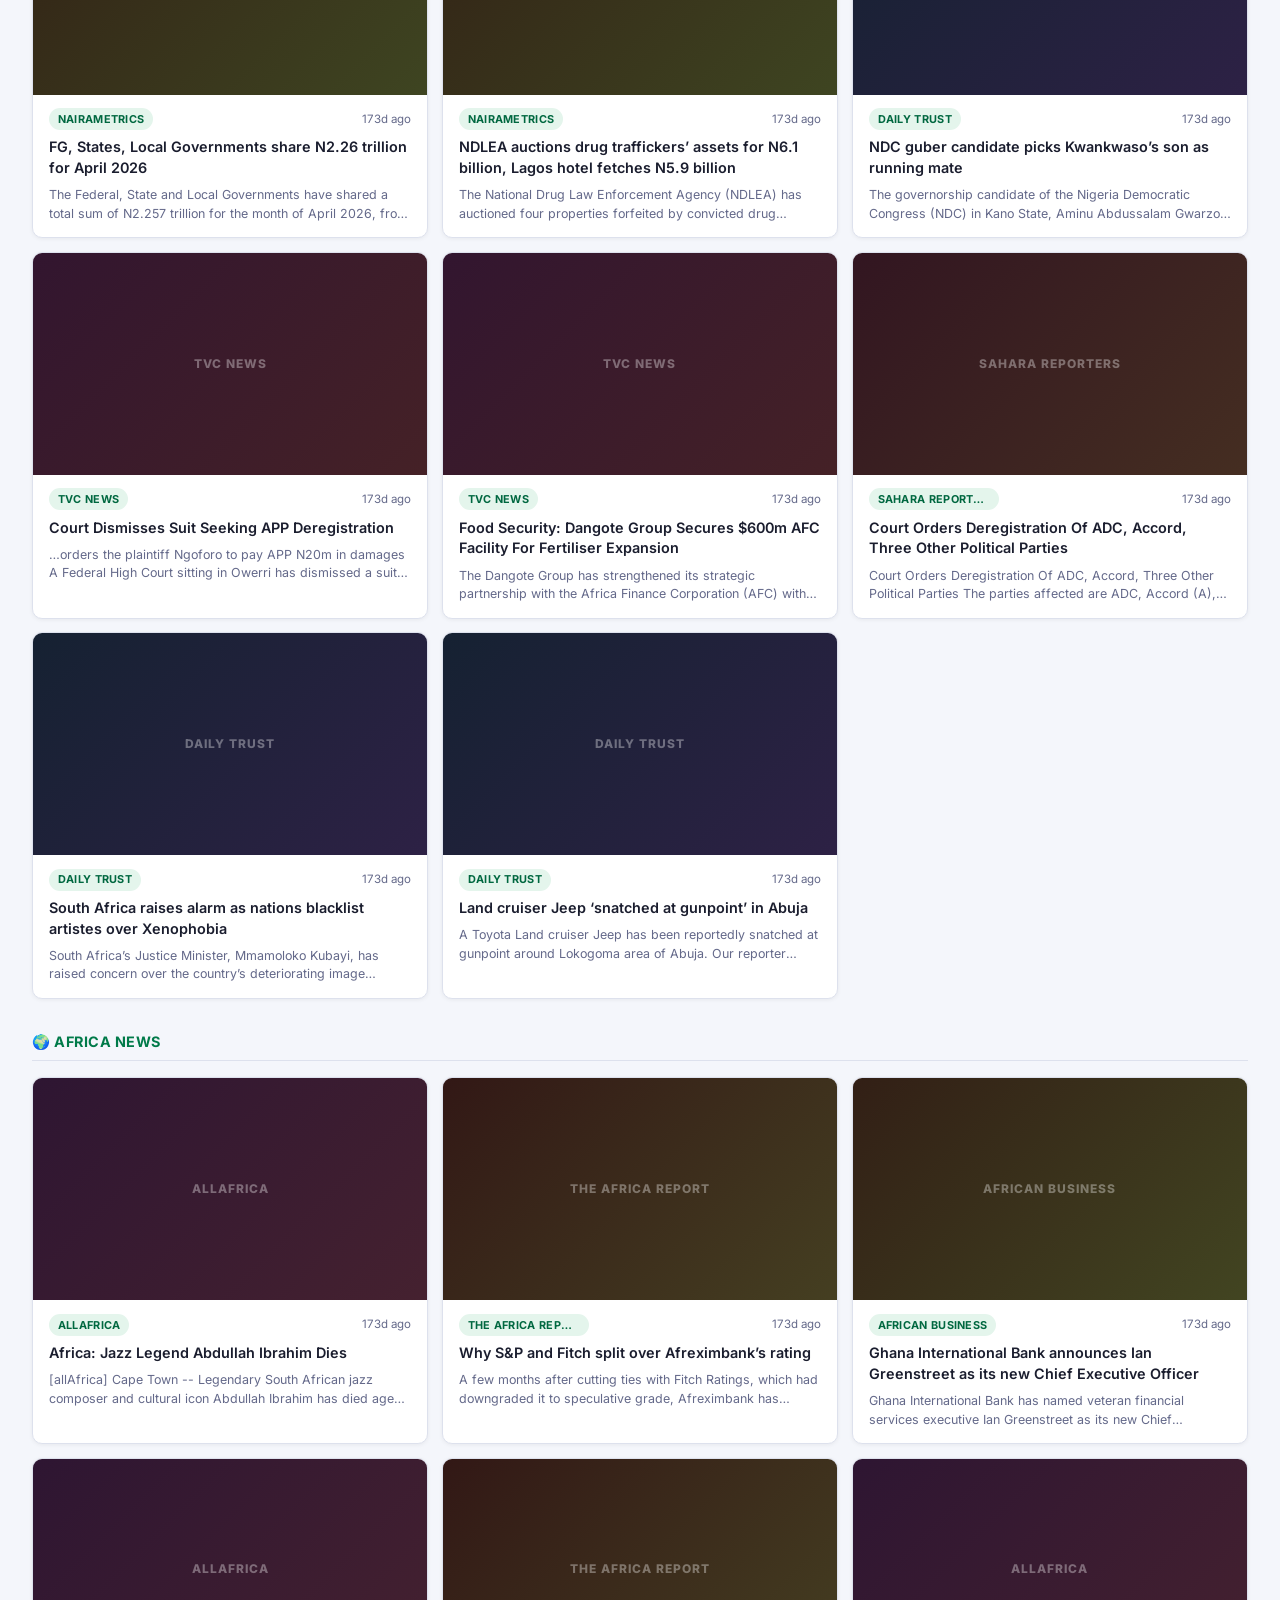
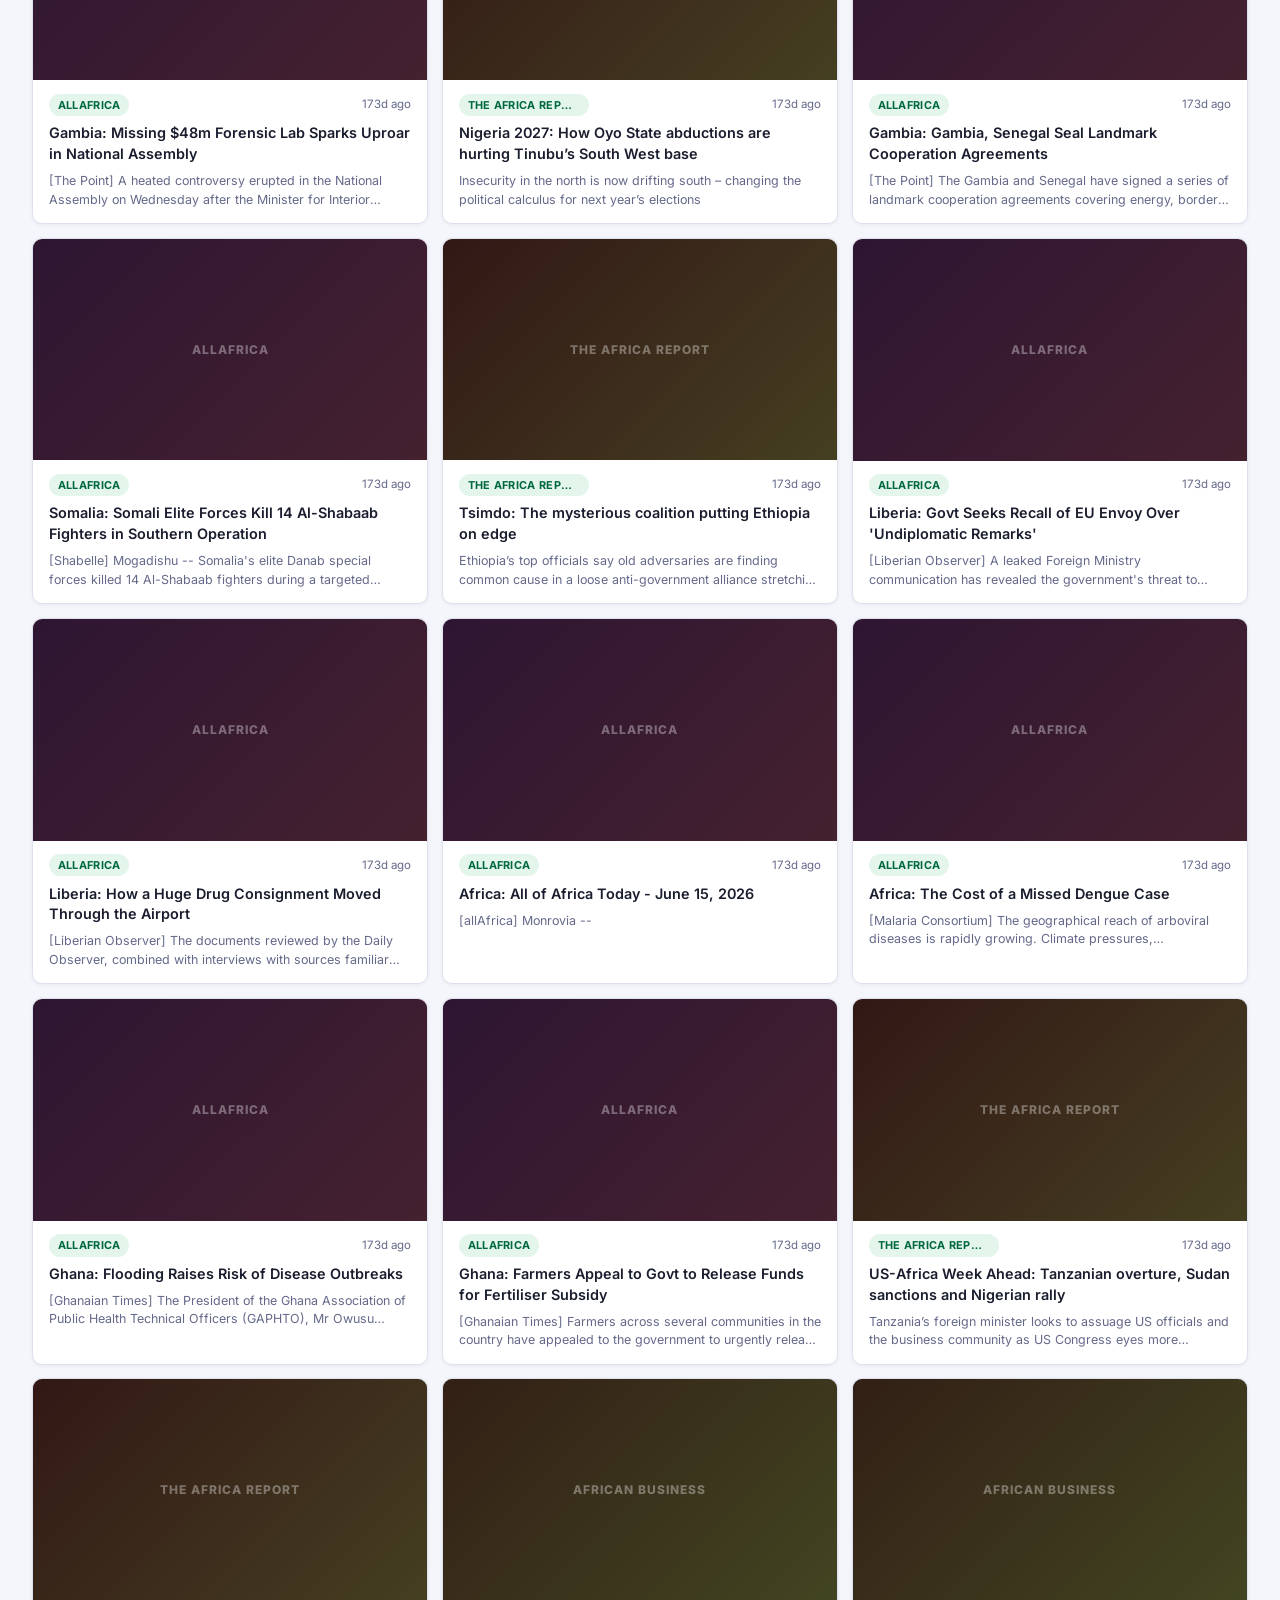
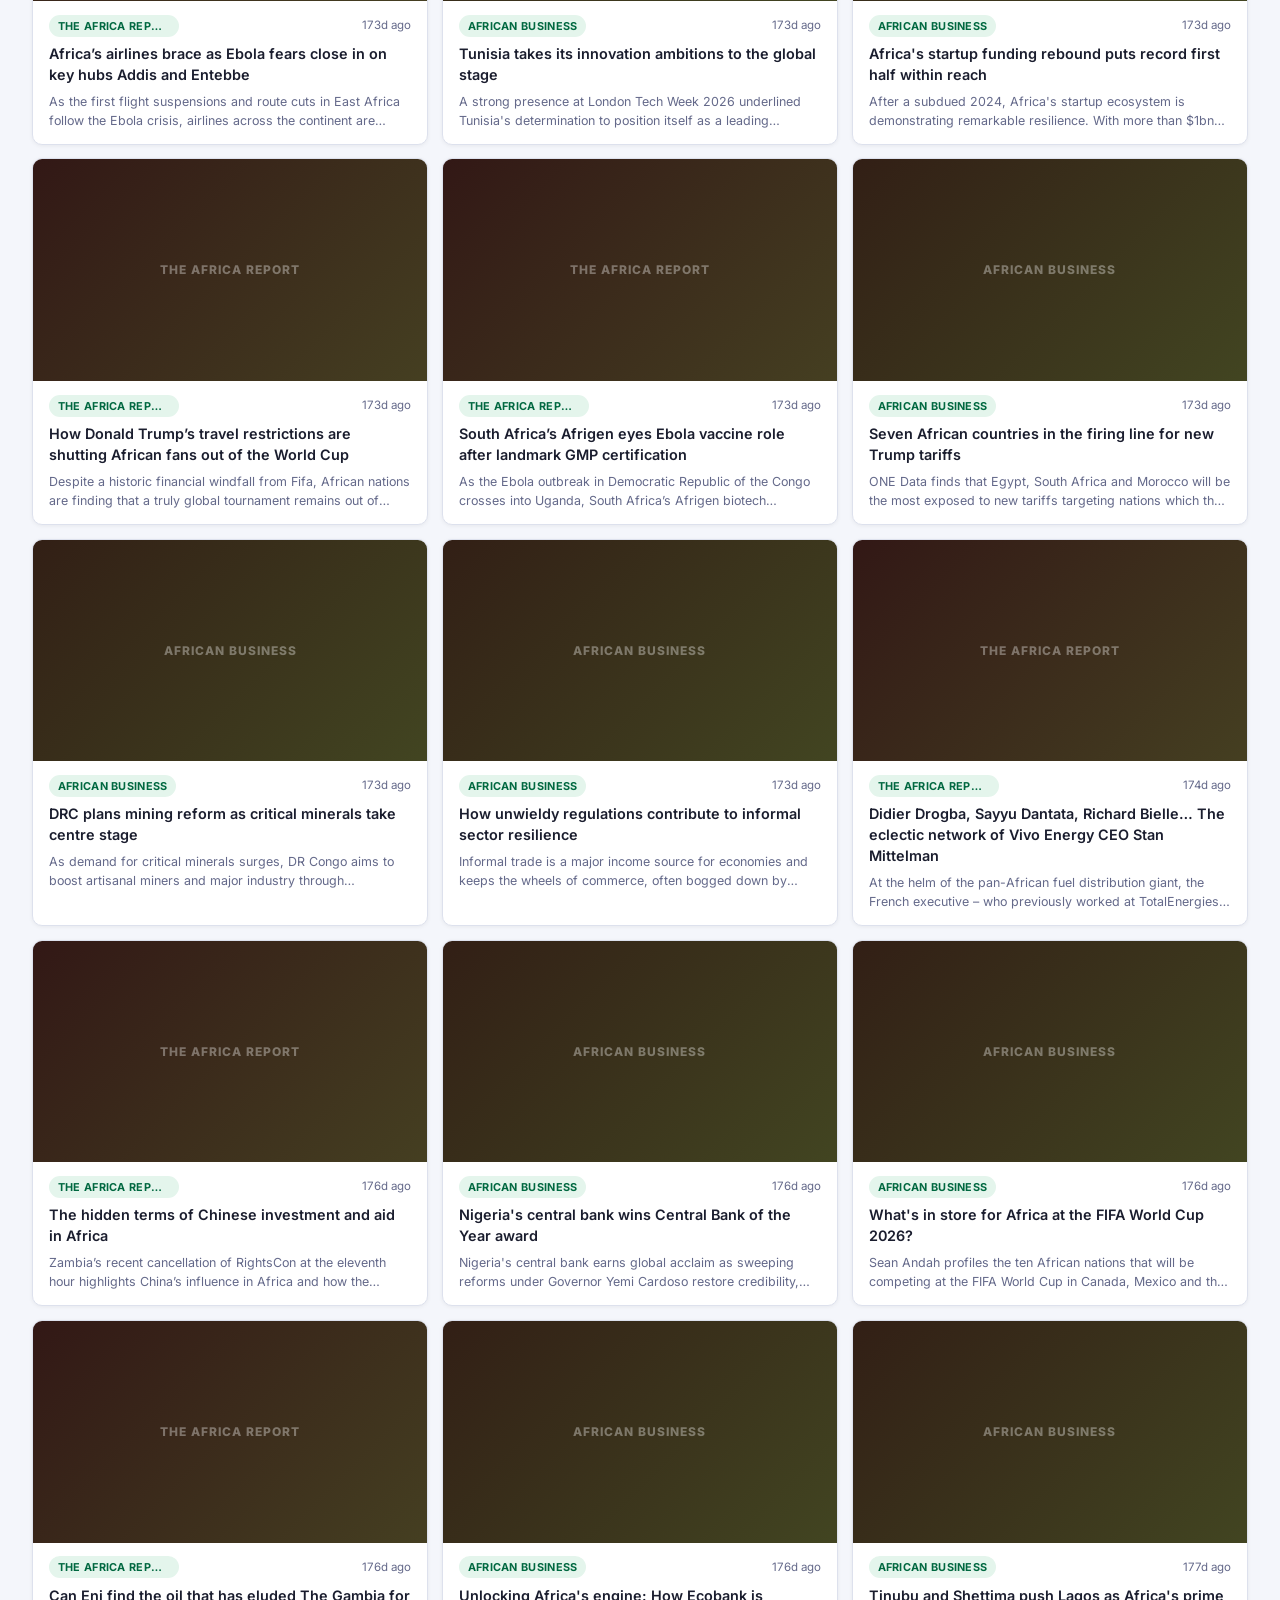
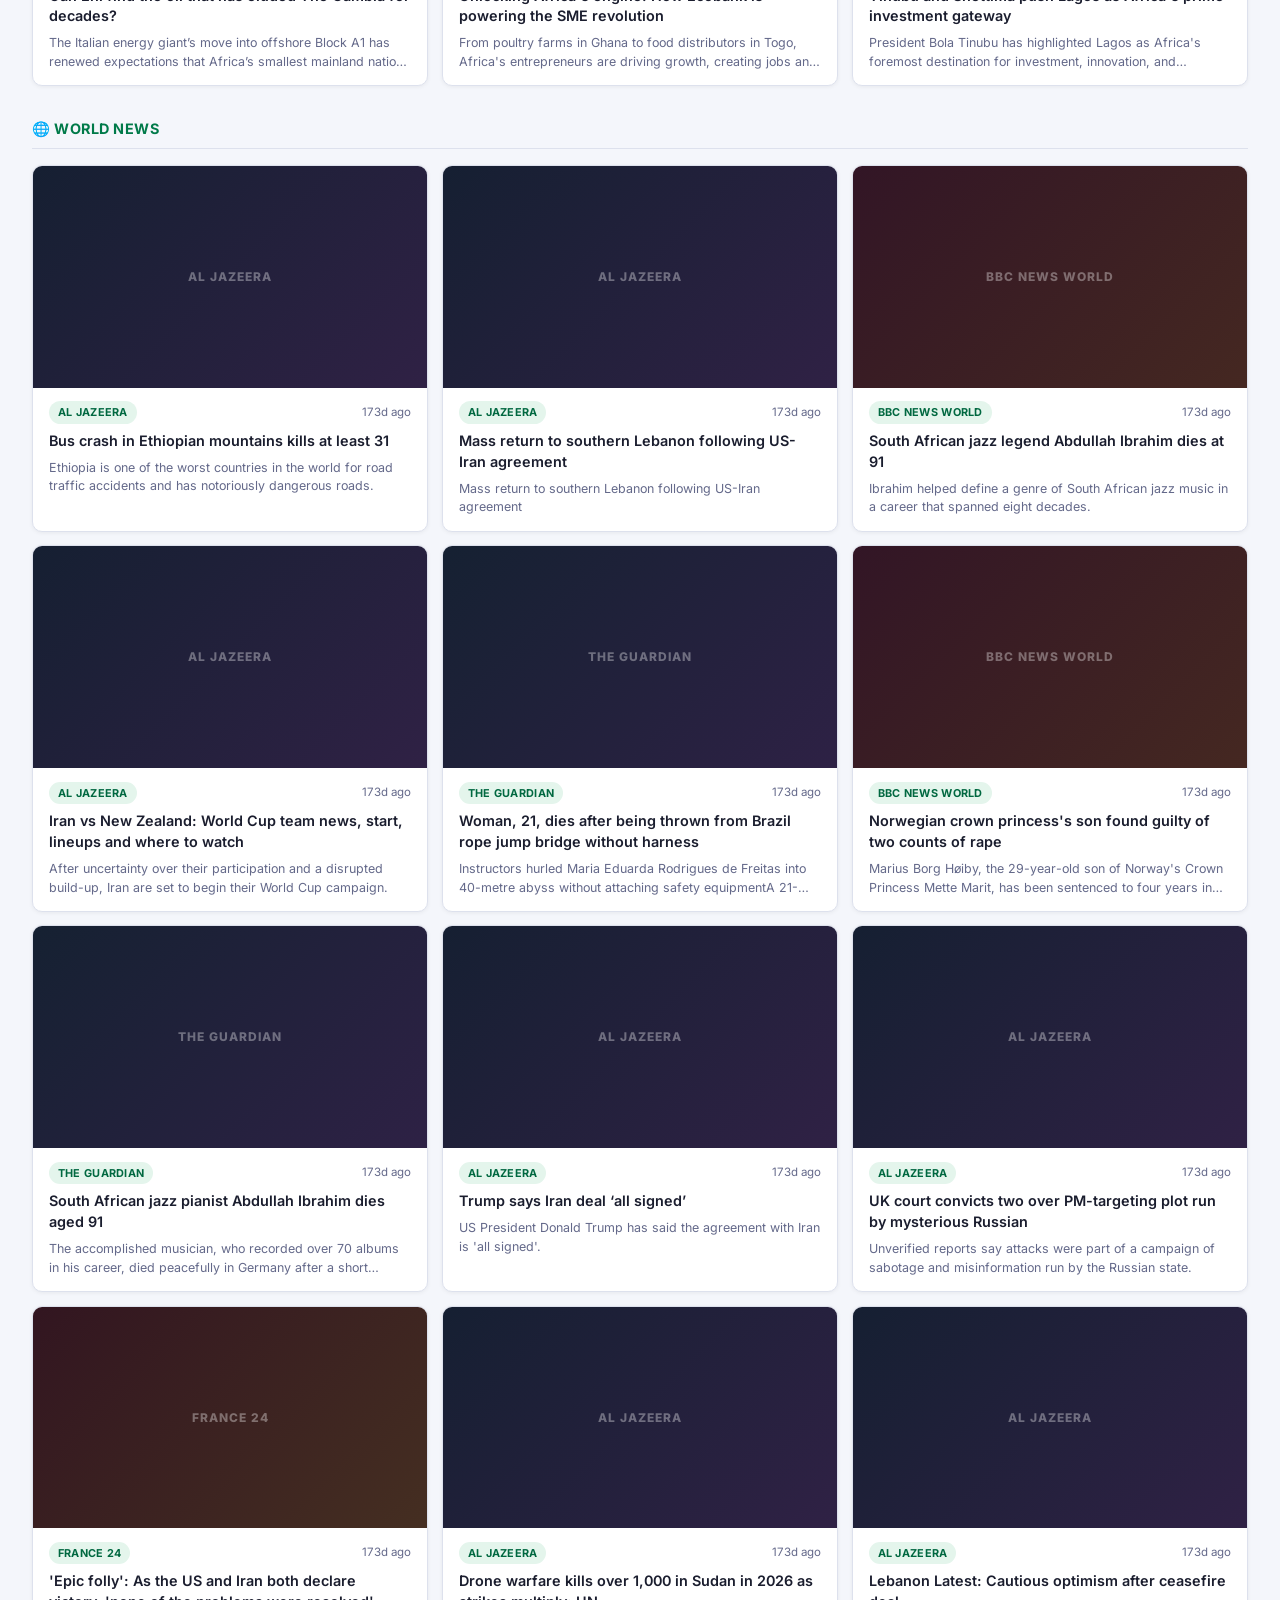
==== commit 5957c108: "feat: add inline radio player with persistent bottom bar - 11 stations now stream directly in-browse" ====
--- a/docs/index.html
+++ b/docs/index.html
@@ -281,7 +281,7 @@
     <section id="tab-radio" class="tab-panel" role="tabpanel">
       <div class="tv-intro">
         <h2>📻 Nigerian Radio Stations</h2>
-        <p>Click any station to listen live — opens in a new tab.</p>
+        <p>Stations marked <strong style="color:#008751">▶ STREAM</strong> play directly in your browser — no new tab needed. Stations marked <strong>↗ SITE</strong> open the station's website.</p>
       </div>
 
       <h3 class="tv-category-heading">🗞️ News &amp; Talk</h3>
@@ -293,7 +293,7 @@
             <div class="radio-name">Channels Radio</div>
             <div class="radio-freq">95.1 FM · Lagos</div>
           </div>
-          <span class="radio-onair">ON AIR</span>
+          <span class="radio-site">↗ SITE</span>
         </div>
 
         <div class="tv-card" onclick="watchTV('https://www.nigeriainfofm.com/')">
@@ -302,7 +302,7 @@
             <div class="radio-name">Nigeria Info</div>
             <div class="radio-freq">99.3 FM · Lagos</div>
           </div>
-          <span class="radio-onair">ON AIR</span>
+          <span class="radio-site">↗ SITE</span>
         </div>
 
         <div class="tv-card" onclick="watchTV('https://www.radionigeria.gov.ng/')">
@@ -311,7 +311,7 @@
             <div class="radio-name">Radio Nigeria</div>
             <div class="radio-freq">FRCN · National</div>
           </div>
-          <span class="radio-onair">ON AIR</span>
+          <span class="radio-site">↗ SITE</span>
         </div>
 
         <div class="tv-card" onclick="watchTV('https://www.adabafm.com.ng/')">
@@ -320,16 +320,16 @@
             <div class="radio-name">Adaba FM</div>
             <div class="radio-freq">93.1 FM · Akure</div>
           </div>
-          <span class="radio-onair">ON AIR</span>
-        </div>
-
-        <div class="tv-card" onclick="watchTV('https://www.bbc.co.uk/sounds/play/live:bbc_world_service')">
+          <span class="radio-site">↗ SITE</span>
+        </div>
+
+        <div class="tv-card" onclick="playRadio('BBC World Service','Global news · analysis','https://stream.live.vc.bbcmedia.co.uk/bbc_world_service')">
           <div class="radio-logo radio-logo--bbcws">BBC</div>
           <div class="radio-info">
             <div class="radio-name">BBC World Service</div>
             <div class="radio-freq">Global news &amp; analysis</div>
           </div>
-          <span class="radio-onair">ON AIR</span>
+          <span class="radio-stream">▶ STREAM</span>
         </div>
 
         <div class="tv-card" onclick="watchTV('https://www.voanews.com/')">
@@ -338,16 +338,16 @@
             <div class="radio-name">Voice of America</div>
             <div class="radio-freq">Africa &amp; world news</div>
           </div>
-          <span class="radio-onair">ON AIR</span>
-        </div>
-
-        <div class="tv-card" onclick="watchTV('https://www.dw.com/en/media-center/')">
+          <span class="radio-site">↗ SITE</span>
+        </div>
+
+        <div class="tv-card" onclick="playRadio('Deutsche Welle','Africa · International news','https://dw.audiostream.io/dw/1027/mp3/64/dw08')">
           <div class="radio-logo radio-logo--dw">DW</div>
           <div class="radio-info">
             <div class="radio-name">Deutsche Welle</div>
             <div class="radio-freq">Africa &amp; international news</div>
           </div>
-          <span class="radio-onair">ON AIR</span>
+          <span class="radio-stream">▶ STREAM</span>
         </div>
 
       </div>
@@ -361,16 +361,16 @@
             <div class="radio-name">Cool FM</div>
             <div class="radio-freq">96.9 FM · Lagos</div>
           </div>
-          <span class="radio-onair">ON AIR</span>
-        </div>
-
-        <div class="tv-card" onclick="watchTV('https://www.thebeatfm.com/')">
-          <div class="radio-logo radio-logo--beat">97.9</div>
-          <div class="radio-info">
-            <div class="radio-name">Beat FM</div>
-            <div class="radio-freq">97.9 FM · Lagos</div>
-          </div>
-          <span class="radio-onair">ON AIR</span>
+          <span class="radio-site">↗ SITE</span>
+        </div>
+
+        <div class="tv-card" onclick="watchTV('https://www.wazobiafm.com/')">
+          <div class="radio-logo radio-logo--wazobiafm">94.1</div>
+          <div class="radio-info">
+            <div class="radio-name">Wazobia FM</div>
+            <div class="radio-freq">94.1 FM · Lagos</div>
+          </div>
+          <span class="radio-site">↗ SITE</span>
         </div>
 
         <div class="tv-card" onclick="watchTV('https://smooth981fm.com/')">
@@ -379,16 +379,7 @@
             <div class="radio-name">Smooth FM</div>
             <div class="radio-freq">98.1 FM · Lagos</div>
           </div>
-          <span class="radio-onair">ON AIR</span>
-        </div>
-
-        <div class="tv-card" onclick="watchTV('https://www.wazobiafm.com/')">
-          <div class="radio-logo radio-logo--wazobiafm">94.1</div>
-          <div class="radio-info">
-            <div class="radio-name">Wazobia FM</div>
-            <div class="radio-freq">94.1 FM · Lagos</div>
-          </div>
-          <span class="radio-onair">ON AIR</span>
+          <span class="radio-site">↗ SITE</span>
         </div>
 
         <div class="tv-card" onclick="watchTV('https://www.rhythm937.com/')">
@@ -397,7 +388,7 @@
             <div class="radio-name">Rhythm FM</div>
             <div class="radio-freq">93.7 FM · Lagos</div>
           </div>
-          <span class="radio-onair">ON AIR</span>
+          <span class="radio-site">↗ SITE</span>
         </div>
 
         <div class="tv-card" onclick="watchTV('https://www.capitalfm.com.ng/')">
@@ -406,16 +397,16 @@
             <div class="radio-name">Capital FM</div>
             <div class="radio-freq">92.9 FM · Abuja</div>
           </div>
-          <span class="radio-onair">ON AIR</span>
-        </div>
-
-        <div class="tv-card" onclick="watchTV('https://www.bbc.co.uk/sounds/play/live:bbc_1xtra')">
+          <span class="radio-site">↗ SITE</span>
+        </div>
+
+        <div class="tv-card" onclick="playRadio('BBC Radio 1Xtra','Afrobeats · Urban · Global','https://stream.live.vc.bbcmedia.co.uk/bbc_1xtra')">
           <div class="radio-logo radio-logo--1xtra">1X</div>
           <div class="radio-info">
             <div class="radio-name">BBC Radio 1Xtra</div>
             <div class="radio-freq">Afrobeats · Urban · Global</div>
           </div>
-          <span class="radio-onair">ON AIR</span>
+          <span class="radio-stream">▶ STREAM</span>
         </div>
 
       </div>
@@ -423,40 +414,99 @@
       <h3 class="tv-category-heading" style="margin-top:2rem">🏆 Sports</h3>
       <div class="tv-grid">
 
-        <div class="tv-card" onclick="watchTV('https://www.brilafm.com/listen-live/')">
+        <div class="tv-card" onclick="playRadio('Brila FM','88.9 FM · Lagos · Nigeria\'s #1 sports radio','https://atunwadigital.streamguys1.com/brilafm')">
           <div class="radio-logo radio-logo--brila">88.9</div>
           <div class="radio-info">
             <div class="radio-name">Brila FM</div>
             <div class="radio-freq">88.9 FM · Lagos</div>
           </div>
-          <span class="radio-onair">ON AIR</span>
-        </div>
-
-        <div class="tv-card" onclick="watchTV('https://www.brilafm.com/listen-live/')">
+          <span class="radio-stream">▶ STREAM</span>
+        </div>
+
+        <div class="tv-card" onclick="playRadio('Brila FM Abuja','90.4 FM · Abuja · Nigeria\'s #1 sports radio','https://atunwadigital.streamguys1.com/brilafm')">
           <div class="radio-logo radio-logo--brila">90.4</div>
           <div class="radio-info">
-            <div class="radio-name">Brila FM</div>
+            <div class="radio-name">Brila FM Abuja</div>
             <div class="radio-freq">90.4 FM · Abuja</div>
           </div>
-          <span class="radio-onair">ON AIR</span>
-        </div>
-
-        <div class="tv-card" onclick="watchTV('https://talksport.com/listen-live/')">
+          <span class="radio-stream">▶ STREAM</span>
+        </div>
+
+        <div class="tv-card" onclick="playRadio('talkSPORT','Premier League · Football · UK','https://radio.talksport.com/stream')">
           <div class="radio-logo radio-logo--talksport">TS</div>
           <div class="radio-info">
             <div class="radio-name">talkSPORT</div>
             <div class="radio-freq">Premier League · Football</div>
           </div>
-          <span class="radio-onair">ON AIR</span>
-        </div>
-
-        <div class="tv-card" onclick="watchTV('https://www.bbc.co.uk/sounds/play/live:bbc_radio_five_live')">
+          <span class="radio-stream">▶ STREAM</span>
+        </div>
+
+        <div class="tv-card" onclick="playRadio('BBC Radio 5 Live','Sports news · commentary · UK','https://stream.live.vc.bbcmedia.co.uk/bbc_radio_five_live')">
           <div class="radio-logo radio-logo--bbc5">5L</div>
           <div class="radio-info">
             <div class="radio-name">BBC Radio 5 Live</div>
             <div class="radio-freq">Sports news &amp; commentary</div>
           </div>
-          <span class="radio-onair">ON AIR</span>
+          <span class="radio-stream">▶ STREAM</span>
+        </div>
+
+      </div>
+
+      <h3 class="tv-category-heading" style="margin-top:2rem">🌐 More Nigerian Internet Radio</h3>
+      <div class="tv-grid">
+
+        <div class="tv-card" onclick="playRadio('GoRadio Nigeria','Entertainment · Music · Talk','https://online.goradio.com.ng/listen/gr/radio.mp3')">
+          <div class="radio-logo radio-logo--cool">GO</div>
+          <div class="radio-info">
+            <div class="radio-name">GoRadio Nigeria</div>
+            <div class="radio-freq">Entertainment · Music · Talk</div>
+          </div>
+          <span class="radio-stream">▶ STREAM</span>
+        </div>
+
+        <div class="tv-card" onclick="playRadio('FAD FM Nigeria','Nigerian Music &amp; Entertainment','https://radio.gotright.net/listen/fadfm/radio.mp3')">
+          <div class="radio-logo radio-logo--naijafm">FAD</div>
+          <div class="radio-info">
+            <div class="radio-name">FAD FM</div>
+            <div class="radio-freq">Nigerian Music &amp; Entertainment</div>
+          </div>
+          <span class="radio-stream">▶ STREAM</span>
+        </div>
+
+        <div class="tv-card" onclick="playRadio('Blast 98.3 FM','Naija Music &amp; Entertainment','https://stream.zeno.fm/94a8u4h2uhhvv')">
+          <div class="radio-logo radio-logo--beat">98.3</div>
+          <div class="radio-info">
+            <div class="radio-name">Blast 98.3 FM</div>
+            <div class="radio-freq">Naija Music &amp; Entertainment</div>
+          </div>
+          <span class="radio-stream">▶ STREAM</span>
+        </div>
+
+        <div class="tv-card" onclick="playRadio('Konga 103.7 FM','Music &amp; Talk','https://lunar.citrus3.com:8124/stream')">
+          <div class="radio-logo radio-logo--rhythm">103.7</div>
+          <div class="radio-info">
+            <div class="radio-name">Konga 103.7 FM</div>
+            <div class="radio-freq">Music &amp; Talk</div>
+          </div>
+          <span class="radio-stream">▶ STREAM</span>
+        </div>
+
+        <div class="tv-card" onclick="playRadio('Afrofusion Gospel Radio','Gospel · Praise &amp; Worship','https://a3.asurahosting.com/listen/afrofusion_gospel_radio/radio.mp3')">
+          <div class="radio-logo radio-logo--frcn">GOD</div>
+          <div class="radio-info">
+            <div class="radio-name">Afrofusion Gospel Radio</div>
+            <div class="radio-freq">Gospel · Praise &amp; Worship</div>
+          </div>
+          <span class="radio-stream">▶ STREAM</span>
+        </div>
+
+        <div class="tv-card" onclick="playRadio('KCity Radio','Naija Music &amp; Entertainment','https://radio.gotright.net/radio/8010/radio.mp3')">
+          <div class="radio-logo radio-logo--smooth">KC</div>
+          <div class="radio-info">
+            <div class="radio-name">KCity Radio</div>
+            <div class="radio-freq">Naija Music &amp; Entertainment</div>
+          </div>
+          <span class="radio-stream">▶ STREAM</span>
         </div>
 
       </div>
@@ -544,6 +594,23 @@
     <p>Auto-updates every 3 hours &nbsp;·&nbsp; <a href="advertise.html" class="footer-link">Advertise with Us</a> &nbsp;·&nbsp; <a href="privacy.html" class="footer-link">Privacy Policy</a></p>
   </footer>
 
+  <!-- ── Inline Radio Player Bar ── -->
+  <div id="radio-player">
+    <span class="rp-icon">📻</span>
+    <div class="rp-info">
+      <div class="rp-name" id="rp-name">Loading…</div>
+      <div class="rp-freq" id="rp-freq"></div>
+      <div class="rp-status" id="rp-status">Connecting…</div>
+    </div>
+    <div class="rp-controls">
+      <button class="rp-btn" id="rp-play" onclick="toggleRadioPlay()" aria-label="Play / Pause">⏸</button>
+    </div>
+    <input type="range" class="rp-vol" id="rp-vol" min="0" max="1" step="0.05" value="0.8"
+           oninput="setRadioVolume(this.value)" aria-label="Volume" />
+    <button class="rp-close" onclick="stopRadio()" title="Stop &amp; close">✕</button>
+    <audio id="radio-audio" preload="none"></audio>
+  </div>
+
   <script src="script.js"></script>
 </body>
 </html>
--- a/docs/style.css
+++ b/docs/style.css
@@ -1015,7 +1015,8 @@
   color: var(--text-muted);
 }
 
-.radio-onair {
+.radio-onair,
+.radio-stream {
   font-size: 0.62rem;
   font-weight: 800;
   letter-spacing: 0.5px;
@@ -1025,6 +1026,113 @@
   border-radius: 4px;
   flex-shrink: 0;
   animation: pulse 2s ease-in-out infinite;
+}
+
+.radio-site {
+  font-size: 0.62rem;
+  font-weight: 700;
+  letter-spacing: 0.3px;
+  color: var(--text-muted);
+  background: var(--bg-hover);
+  border: 1px solid var(--border);
+  padding: 0.15rem 0.45rem;
+  border-radius: 4px;
+  flex-shrink: 0;
+}
+
+/* ── Inline Radio Player Bar ── */
+#radio-player {
+  position: fixed;
+  bottom: 0;
+  left: 0;
+  right: 0;
+  background: #0b1220;
+  border-top: 2px solid var(--green);
+  display: none;
+  align-items: center;
+  gap: 1rem;
+  padding: 0.65rem 1.5rem;
+  z-index: 500;
+  box-shadow: 0 -4px 24px rgba(0,0,0,0.45);
+}
+
+.rp-icon { font-size: 1.4rem; flex-shrink: 0; line-height: 1; }
+
+.rp-info {
+  display: flex;
+  flex-direction: column;
+  flex: 1;
+  min-width: 0;
+  gap: 0.05rem;
+}
+
+.rp-name {
+  font-size: 0.88rem;
+  font-weight: 700;
+  color: #fff;
+  white-space: nowrap;
+  overflow: hidden;
+  text-overflow: ellipsis;
+}
+
+.rp-freq {
+  font-size: 0.7rem;
+  color: #4ed898;
+  white-space: nowrap;
+  overflow: hidden;
+  text-overflow: ellipsis;
+}
+
+.rp-status {
+  font-size: 0.65rem;
+  color: rgba(255,255,255,0.45);
+}
+
+.rp-controls { display: flex; align-items: center; flex-shrink: 0; }
+
+.rp-btn {
+  background: rgba(255,255,255,0.1);
+  border: 1px solid rgba(255,255,255,0.18);
+  color: #fff;
+  width: 38px;
+  height: 38px;
+  border-radius: 50%;
+  font-size: 1rem;
+  cursor: pointer;
+  display: flex;
+  align-items: center;
+  justify-content: center;
+  transition: background 0.15s;
+  flex-shrink: 0;
+}
+.rp-btn:hover { background: rgba(255,255,255,0.22); }
+
+.rp-vol {
+  width: 90px;
+  flex-shrink: 0;
+  accent-color: var(--green);
+  cursor: pointer;
+}
+
+.rp-close {
+  background: transparent;
+  border: none;
+  color: rgba(255,255,255,0.45);
+  font-size: 1.1rem;
+  cursor: pointer;
+  padding: 0.25rem 0.35rem;
+  transition: color 0.15s;
+  flex-shrink: 0;
+  line-height: 1;
+}
+.rp-close:hover { color: #fff; }
+
+body.radio-playing { padding-bottom: 68px; }
+
+@media (max-width: 600px) {
+  #radio-player { padding: 0.55rem 1rem; gap: 0.65rem; }
+  .rp-vol { width: 60px; }
+  .rp-freq { display: none; }
 }
 
 /* ── Ad slots ── */
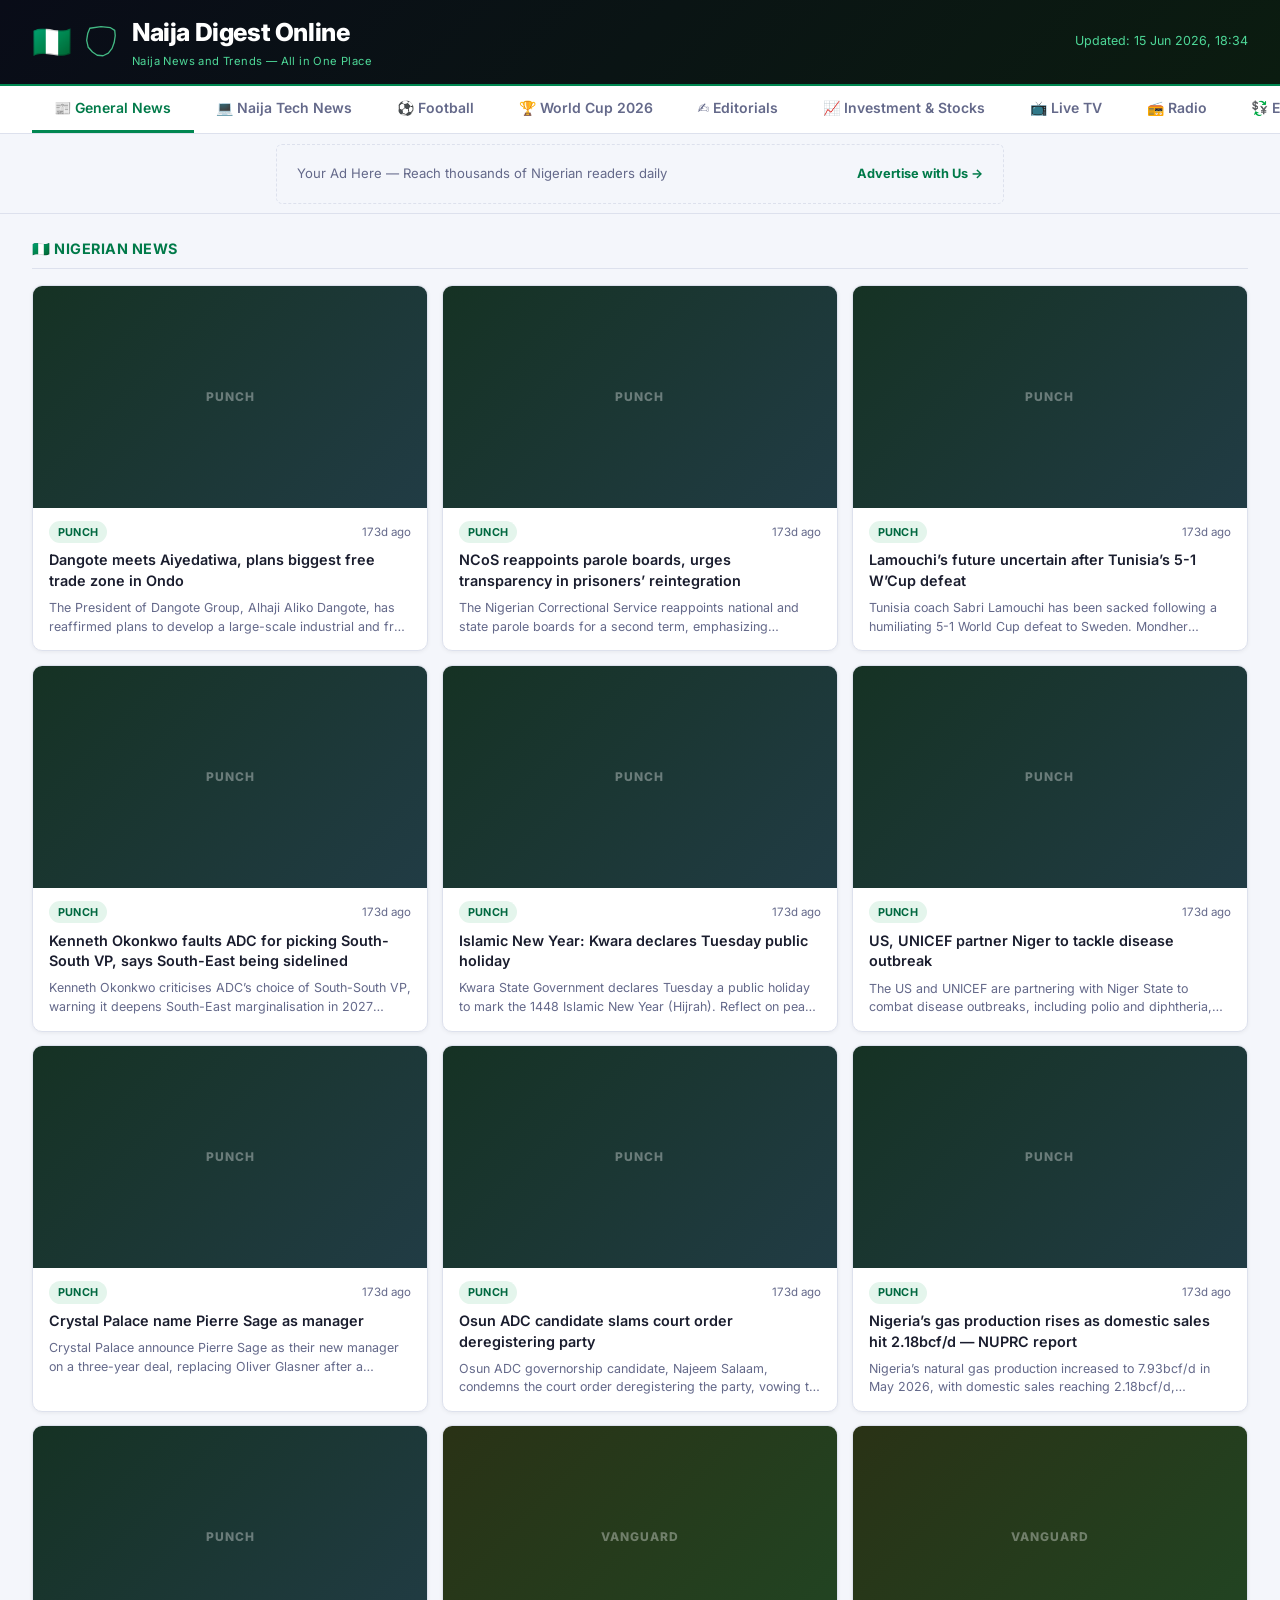
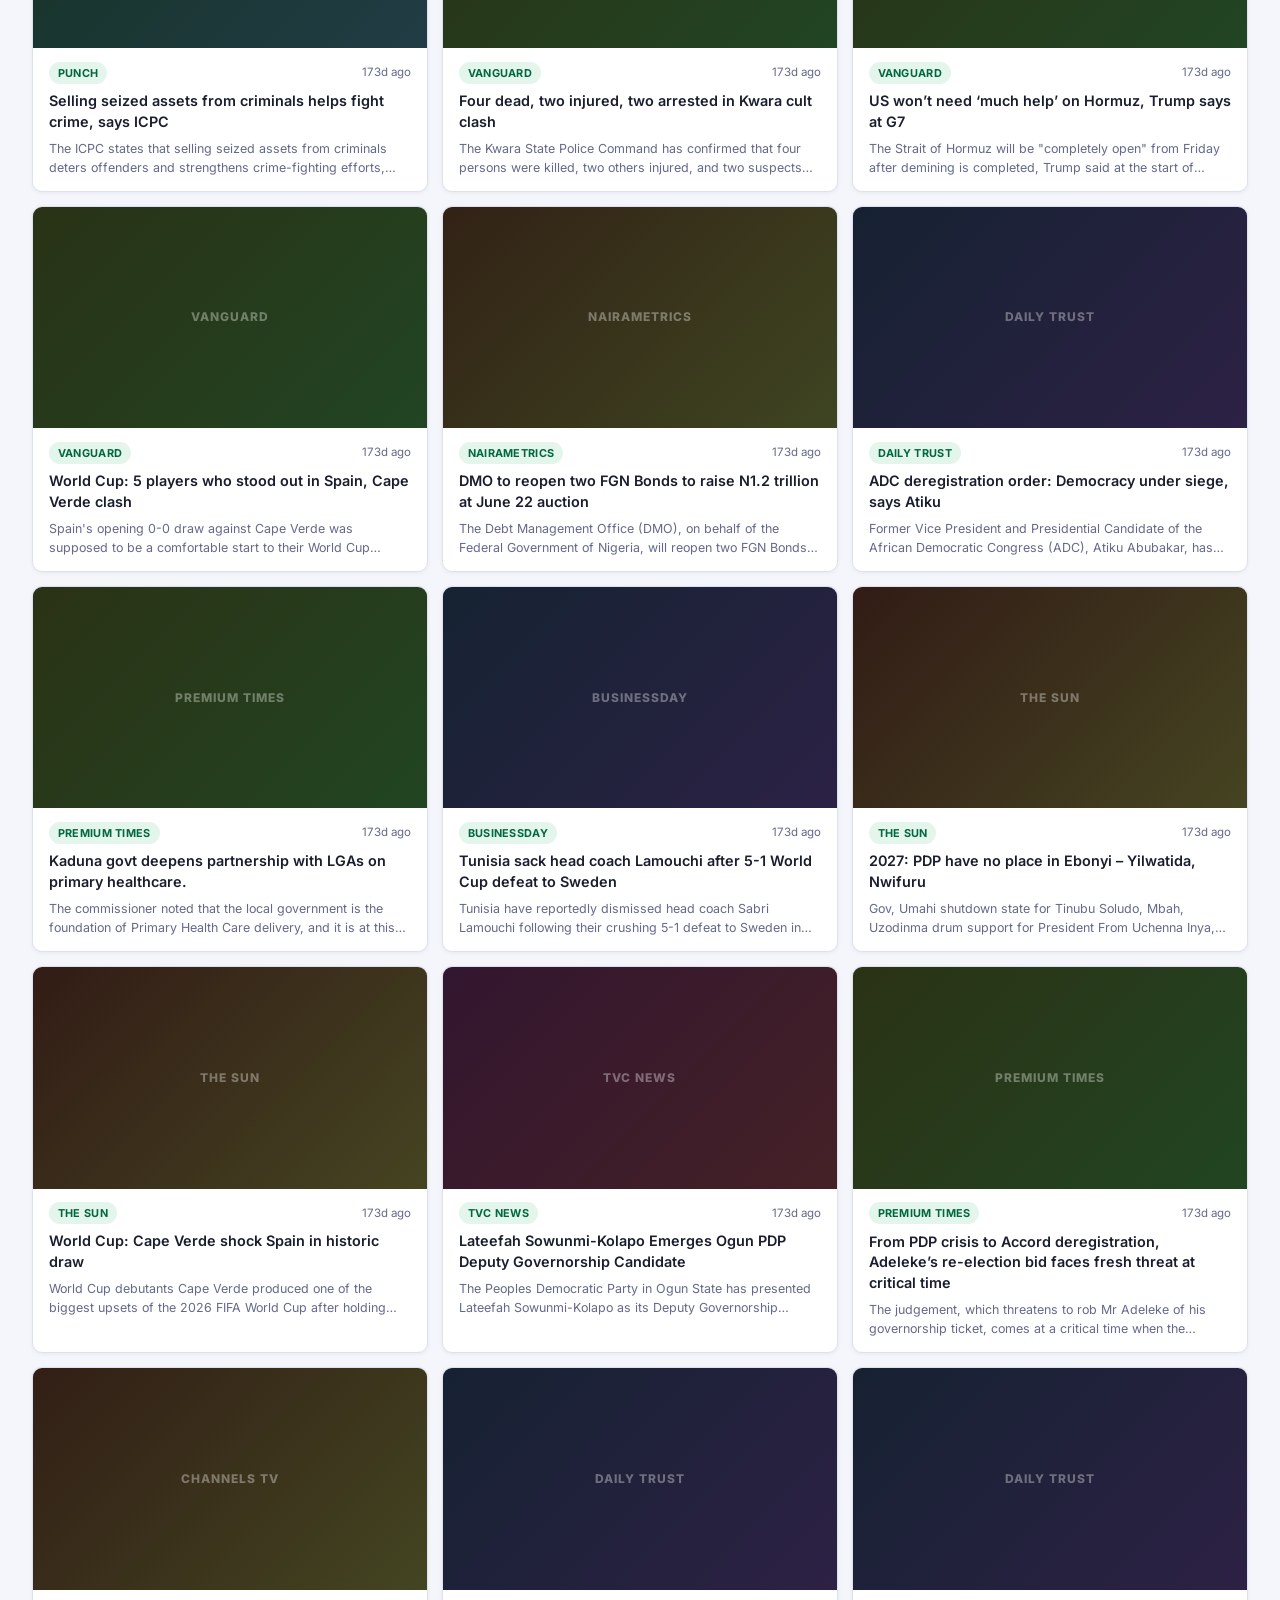
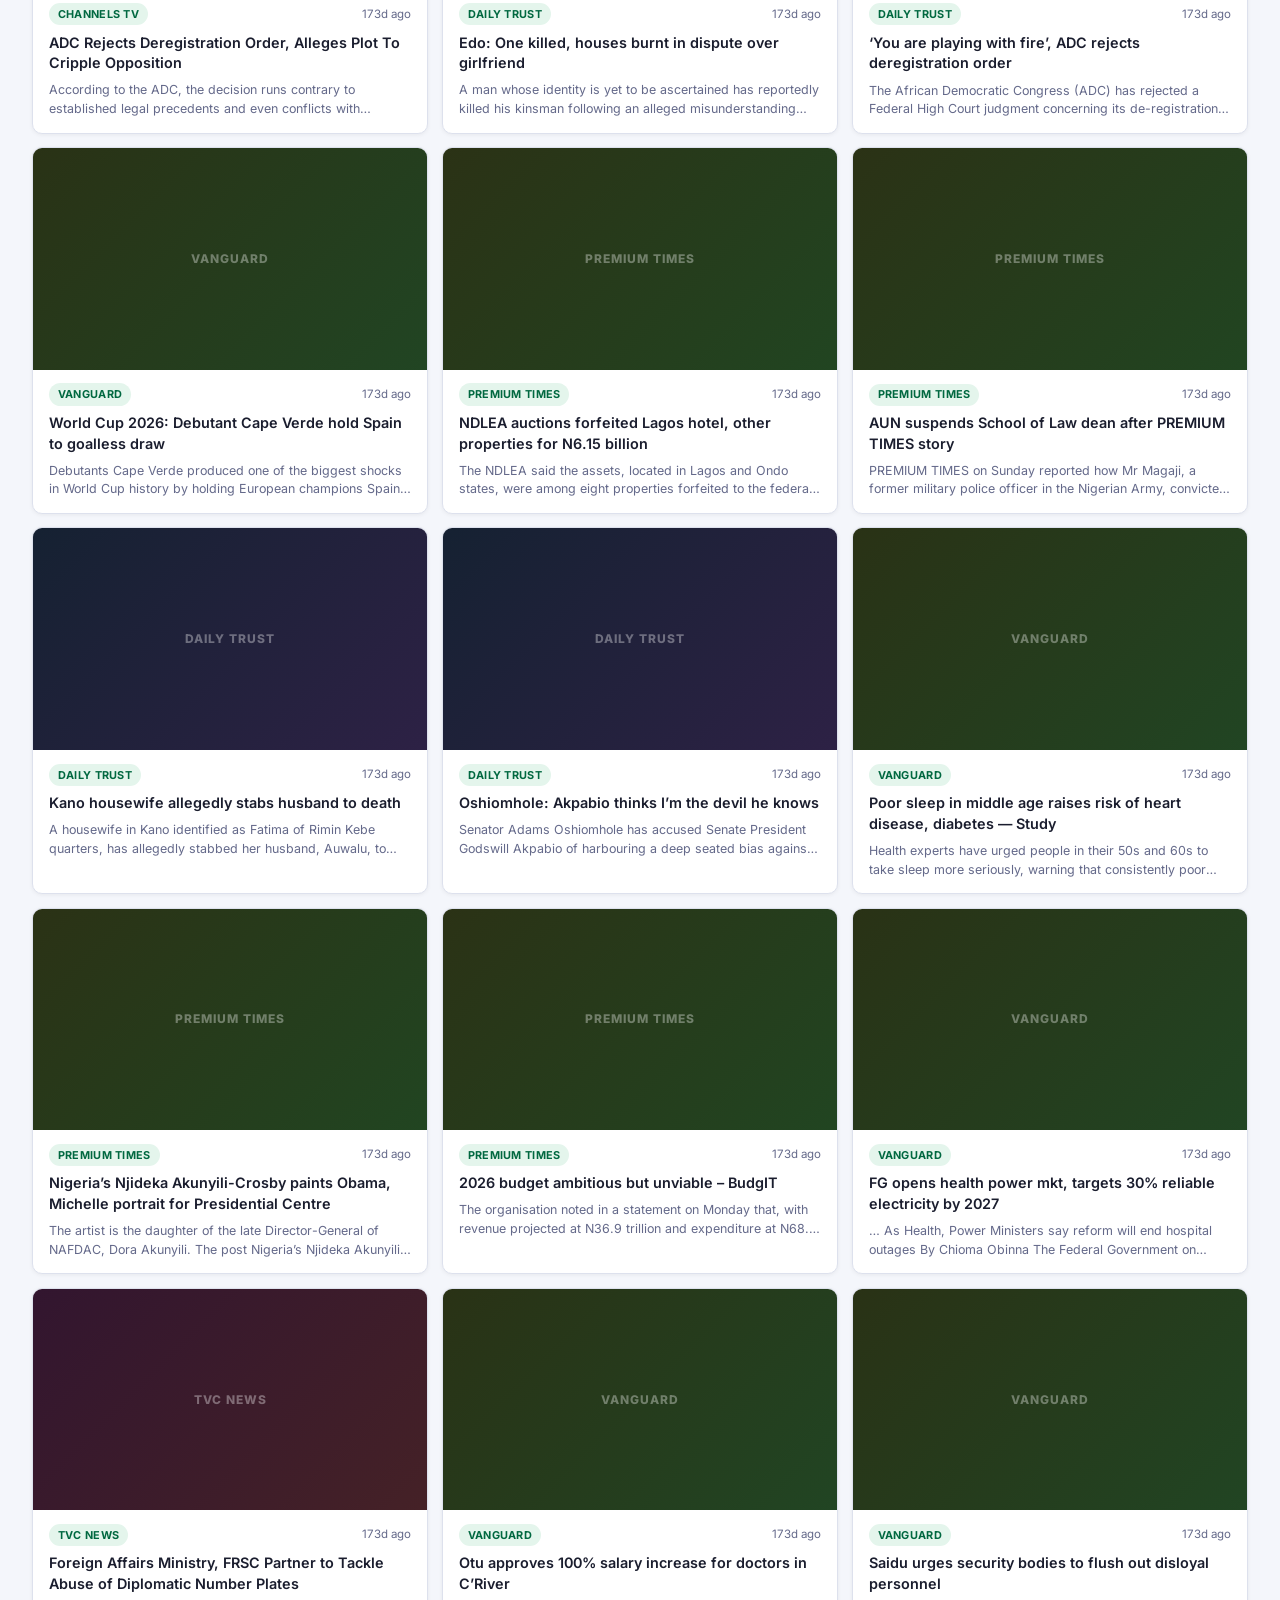
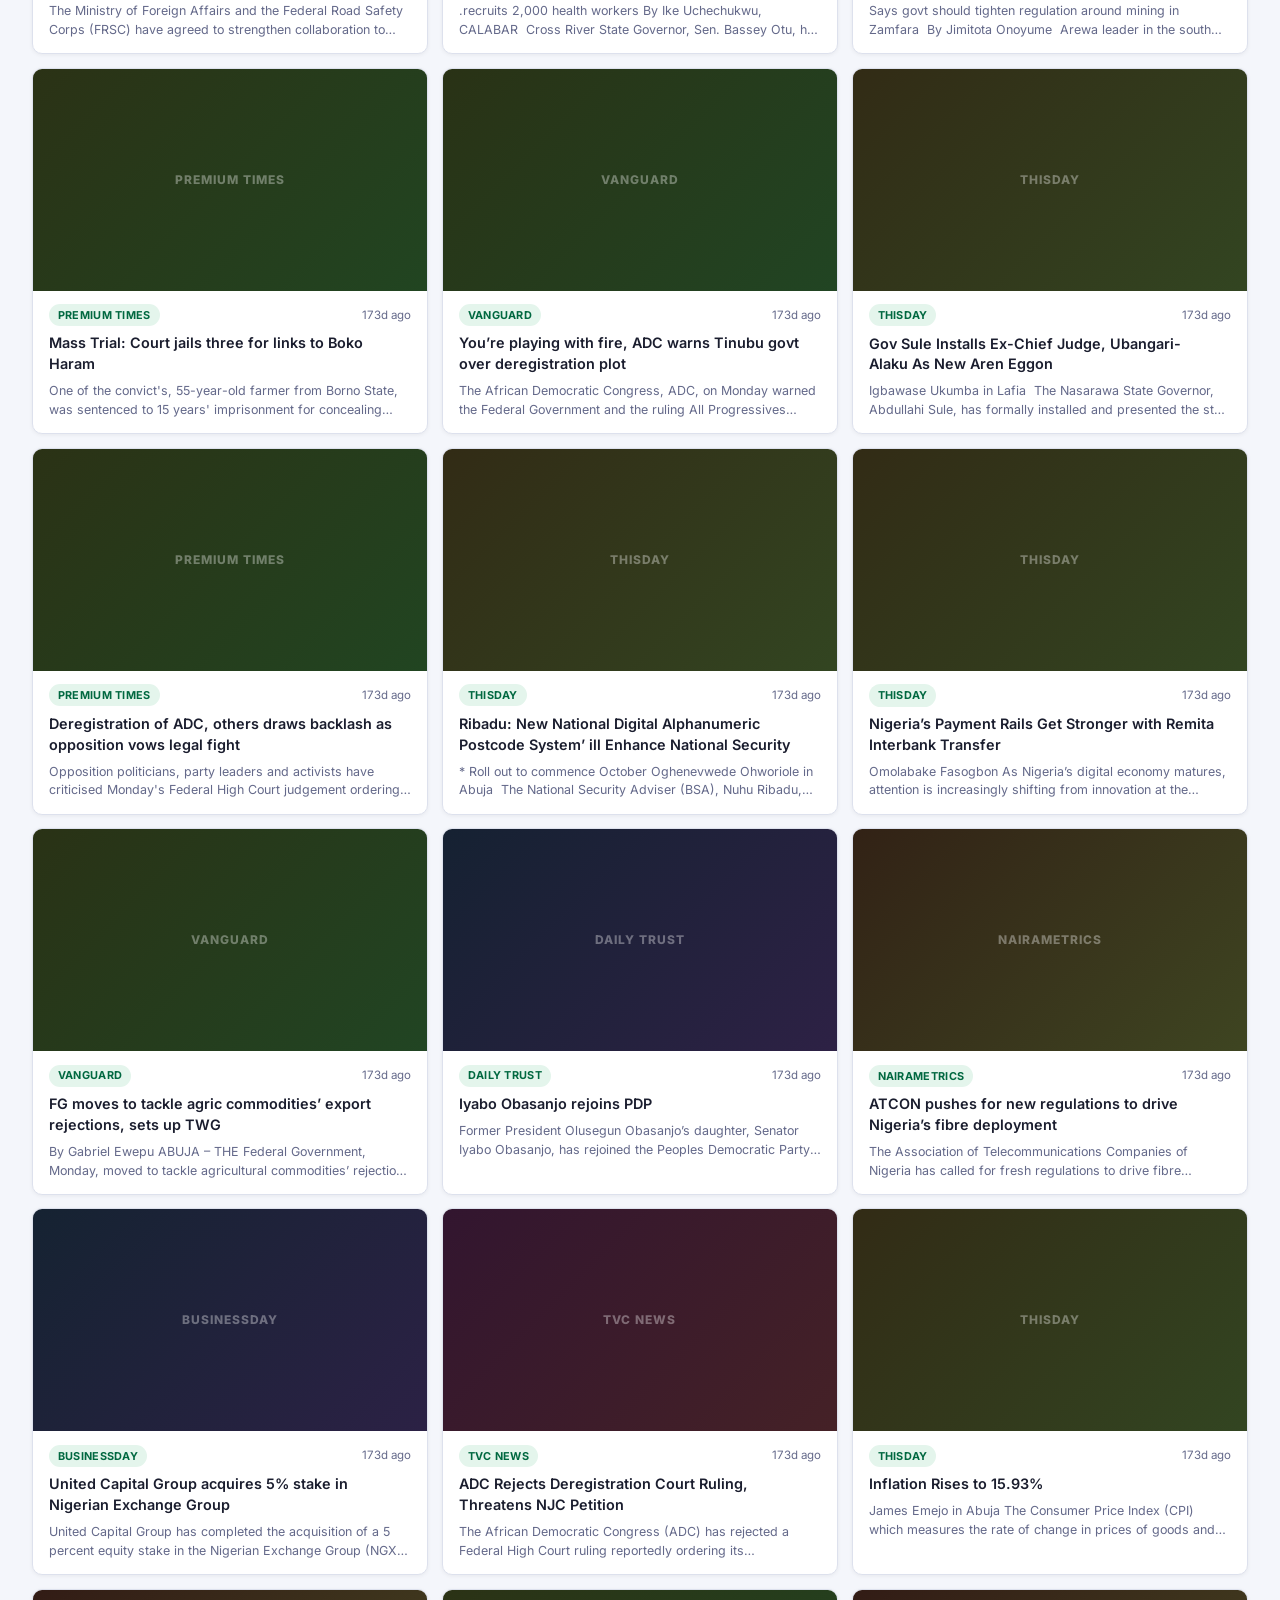
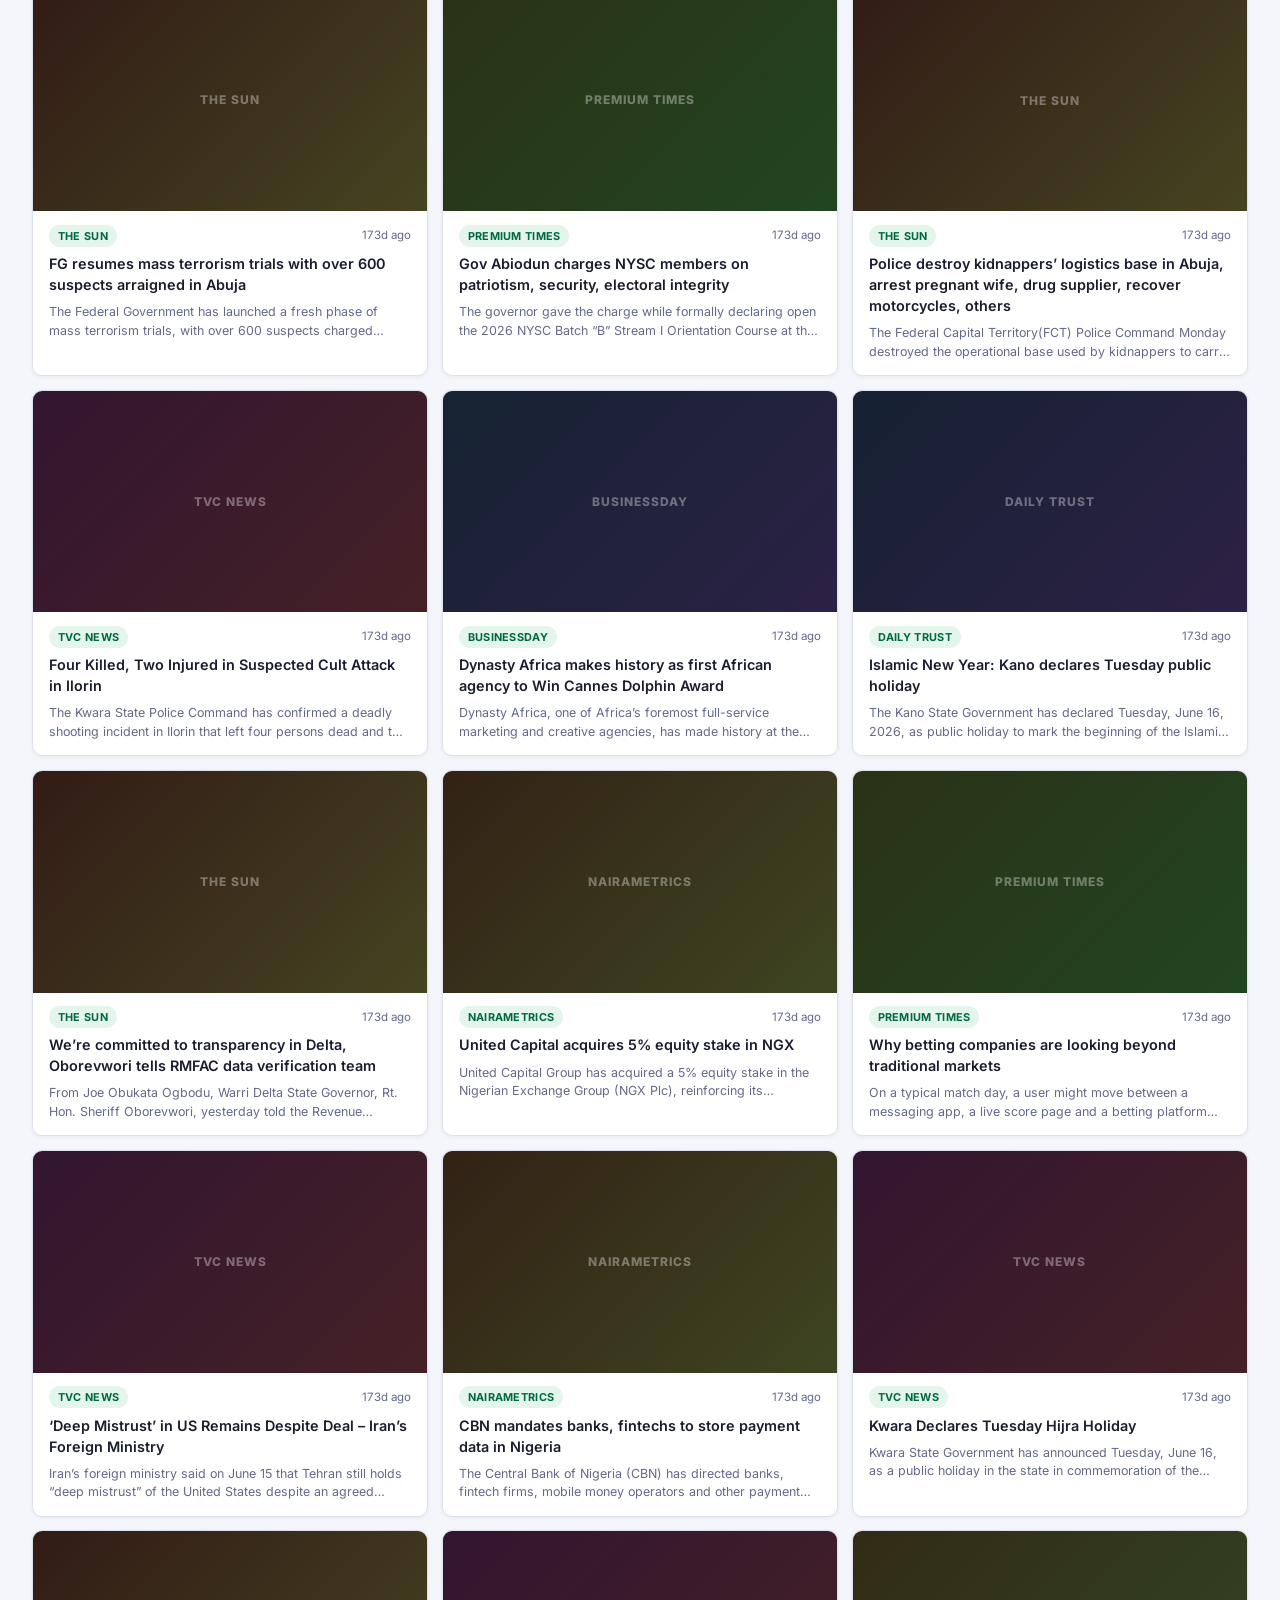
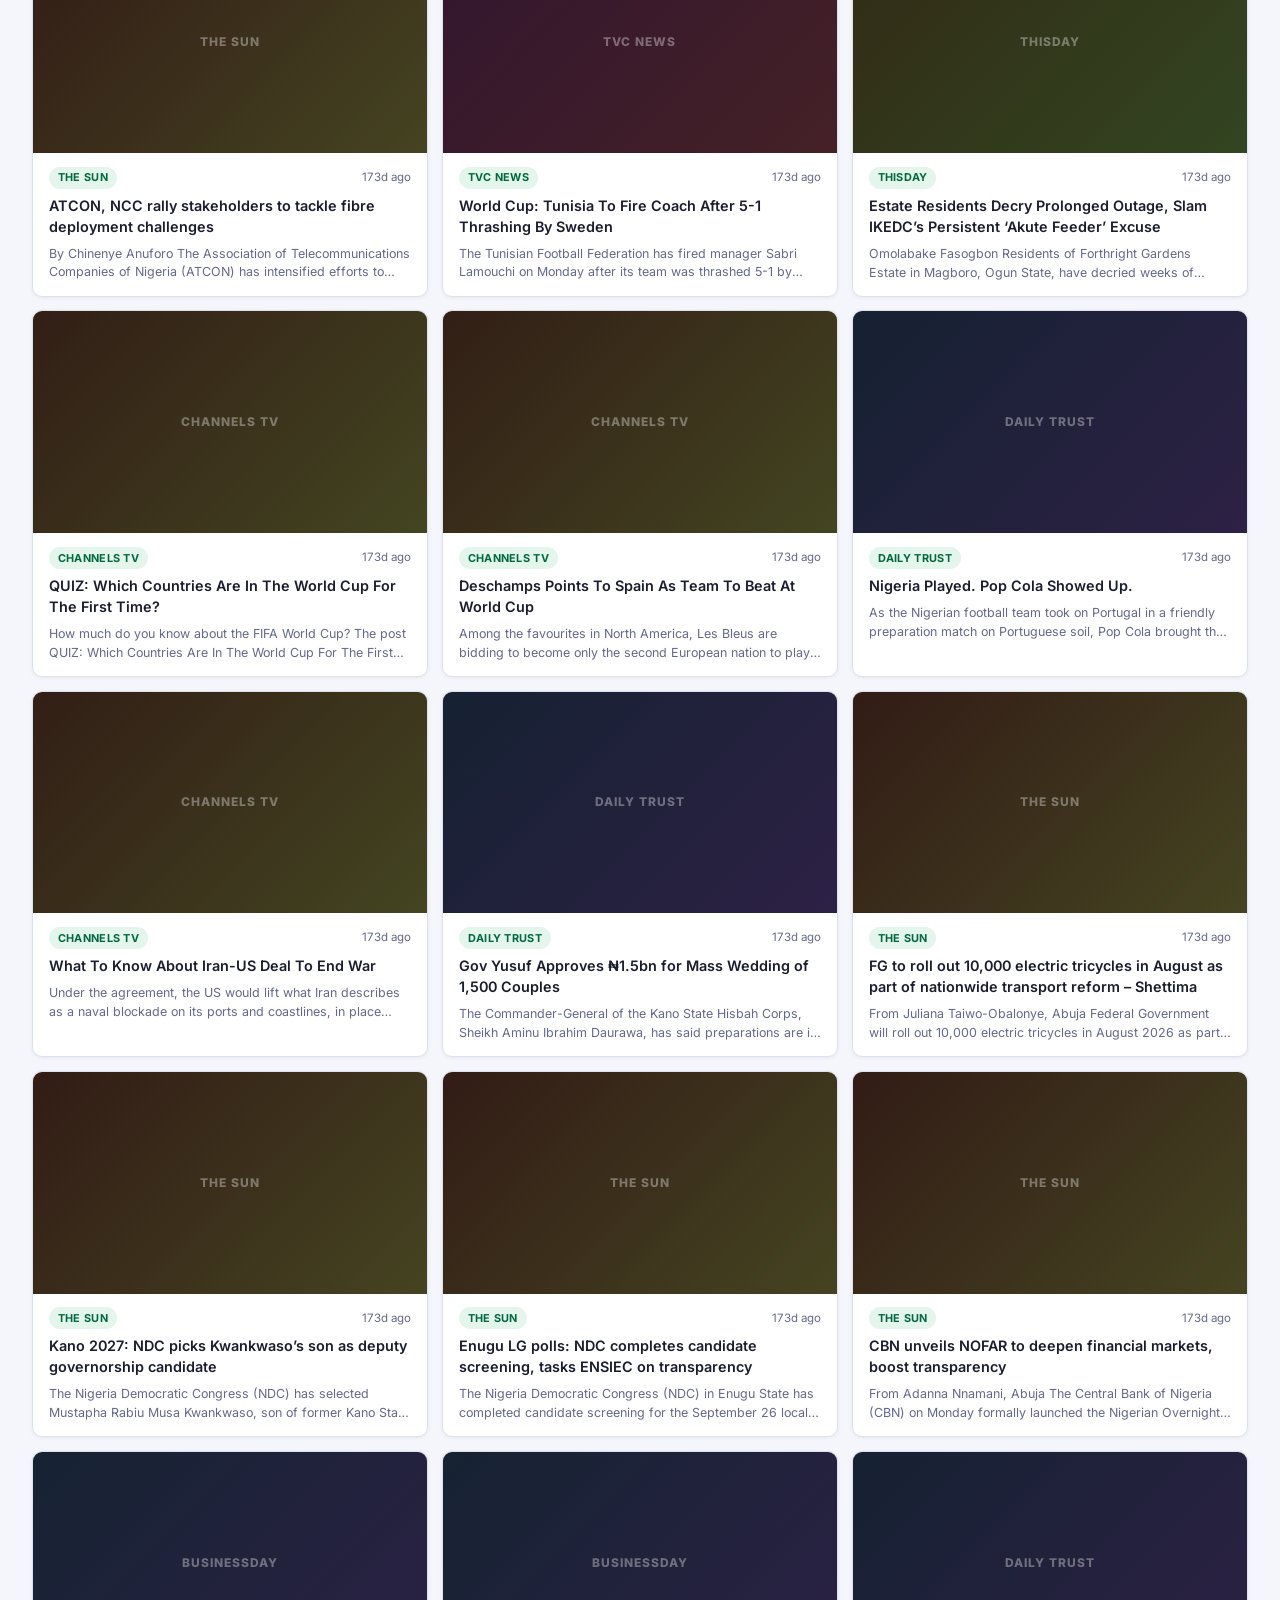
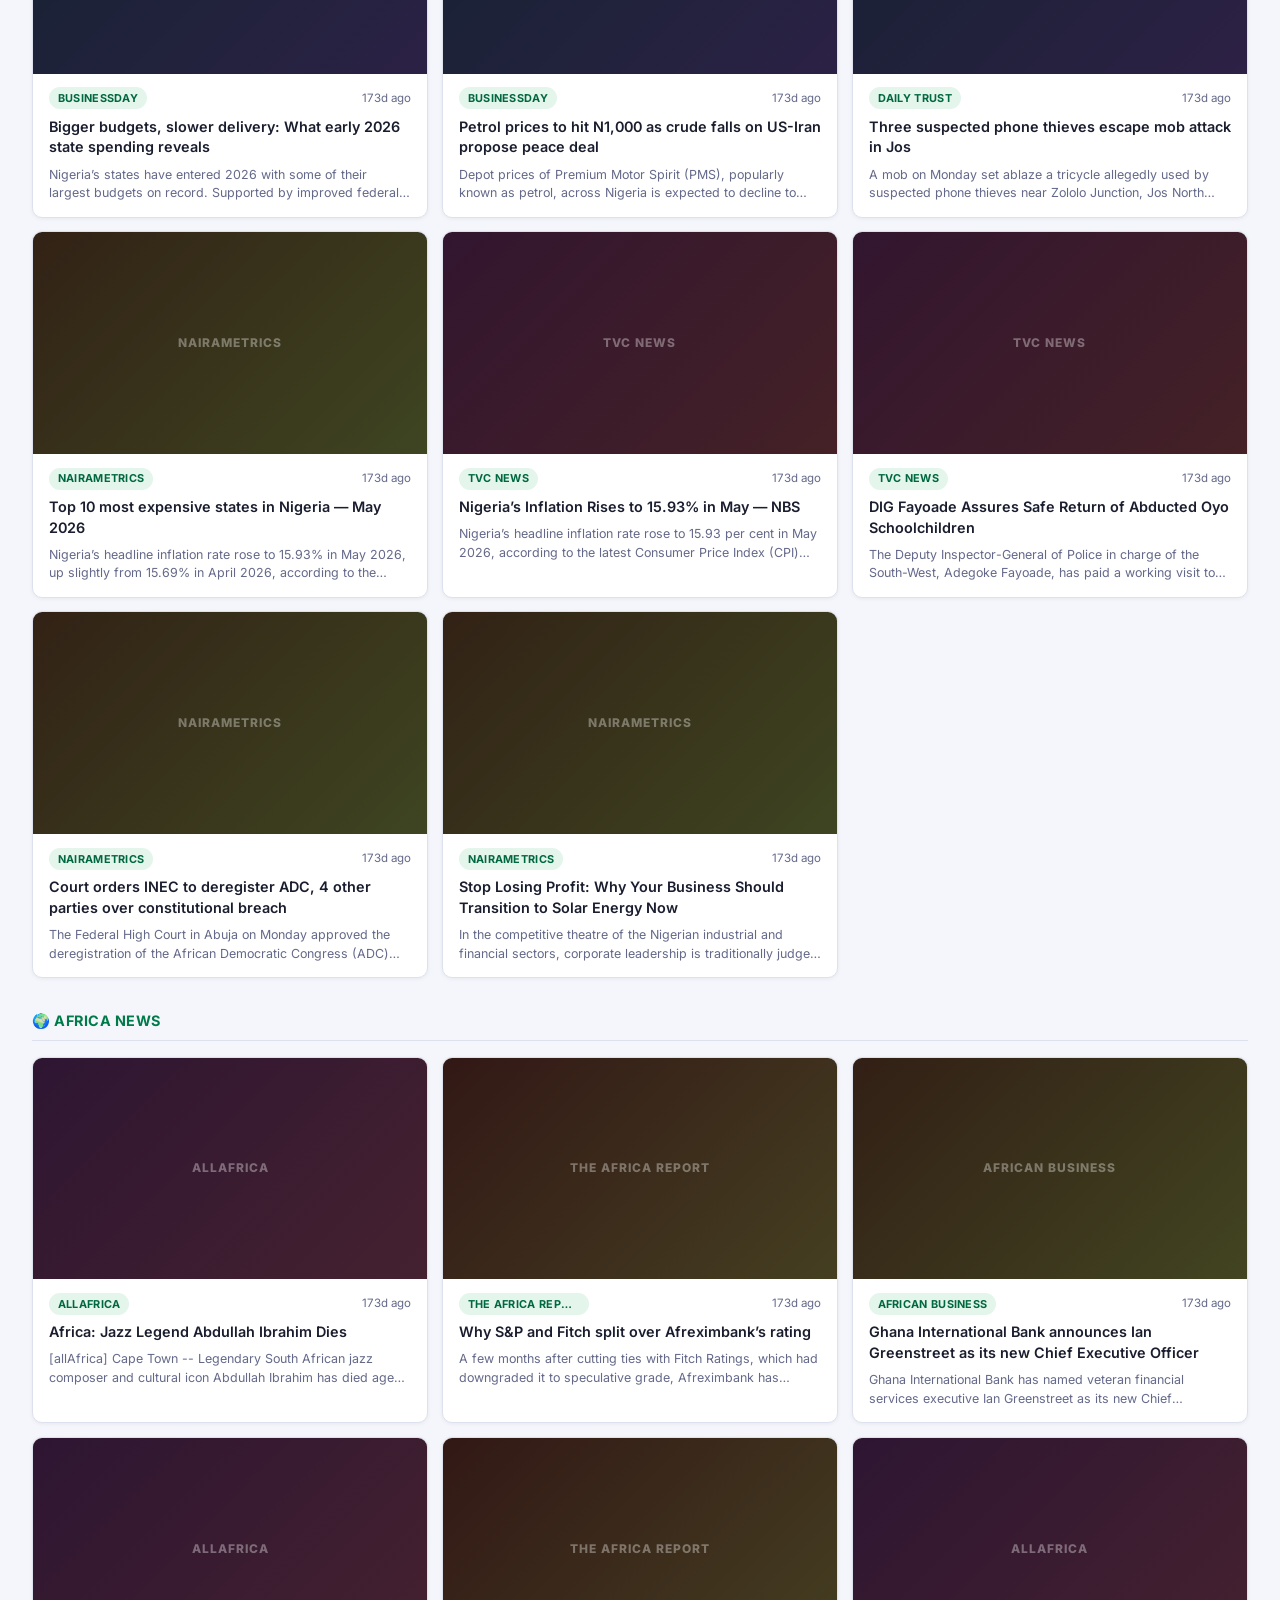
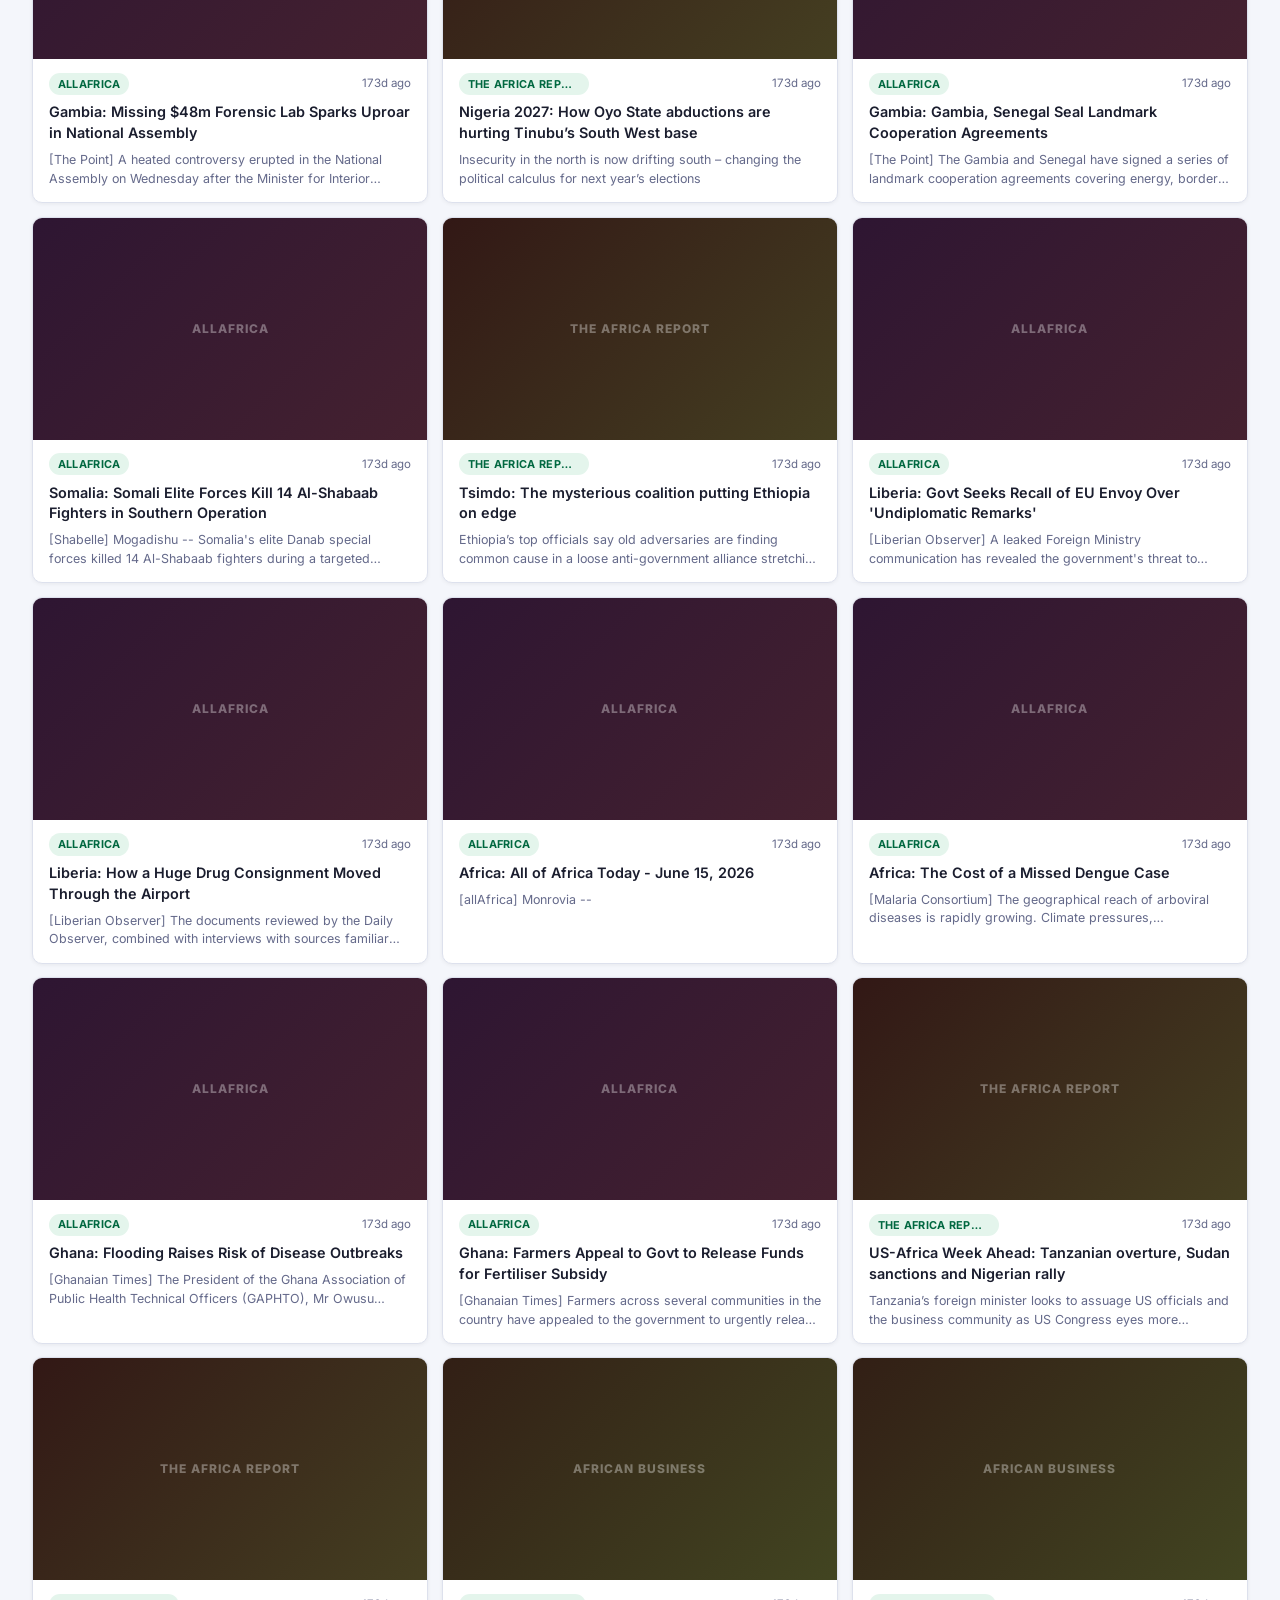
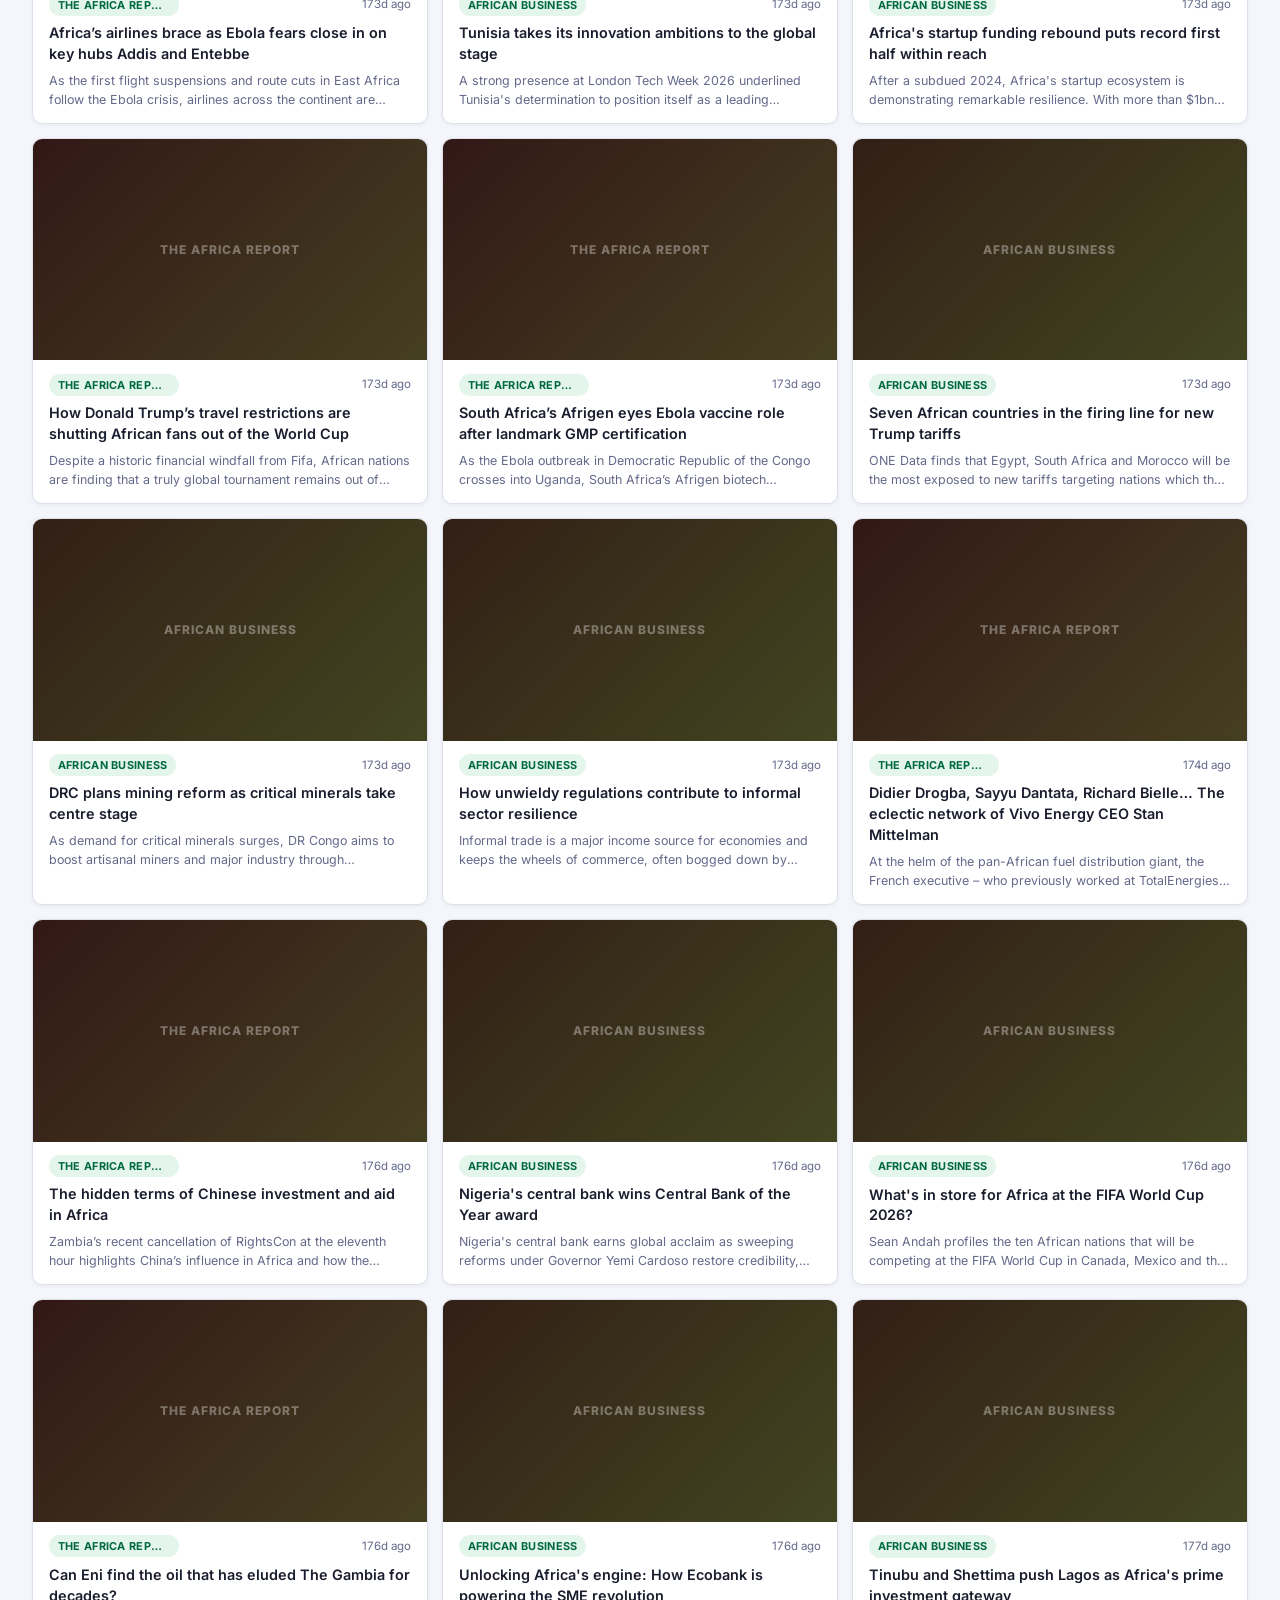
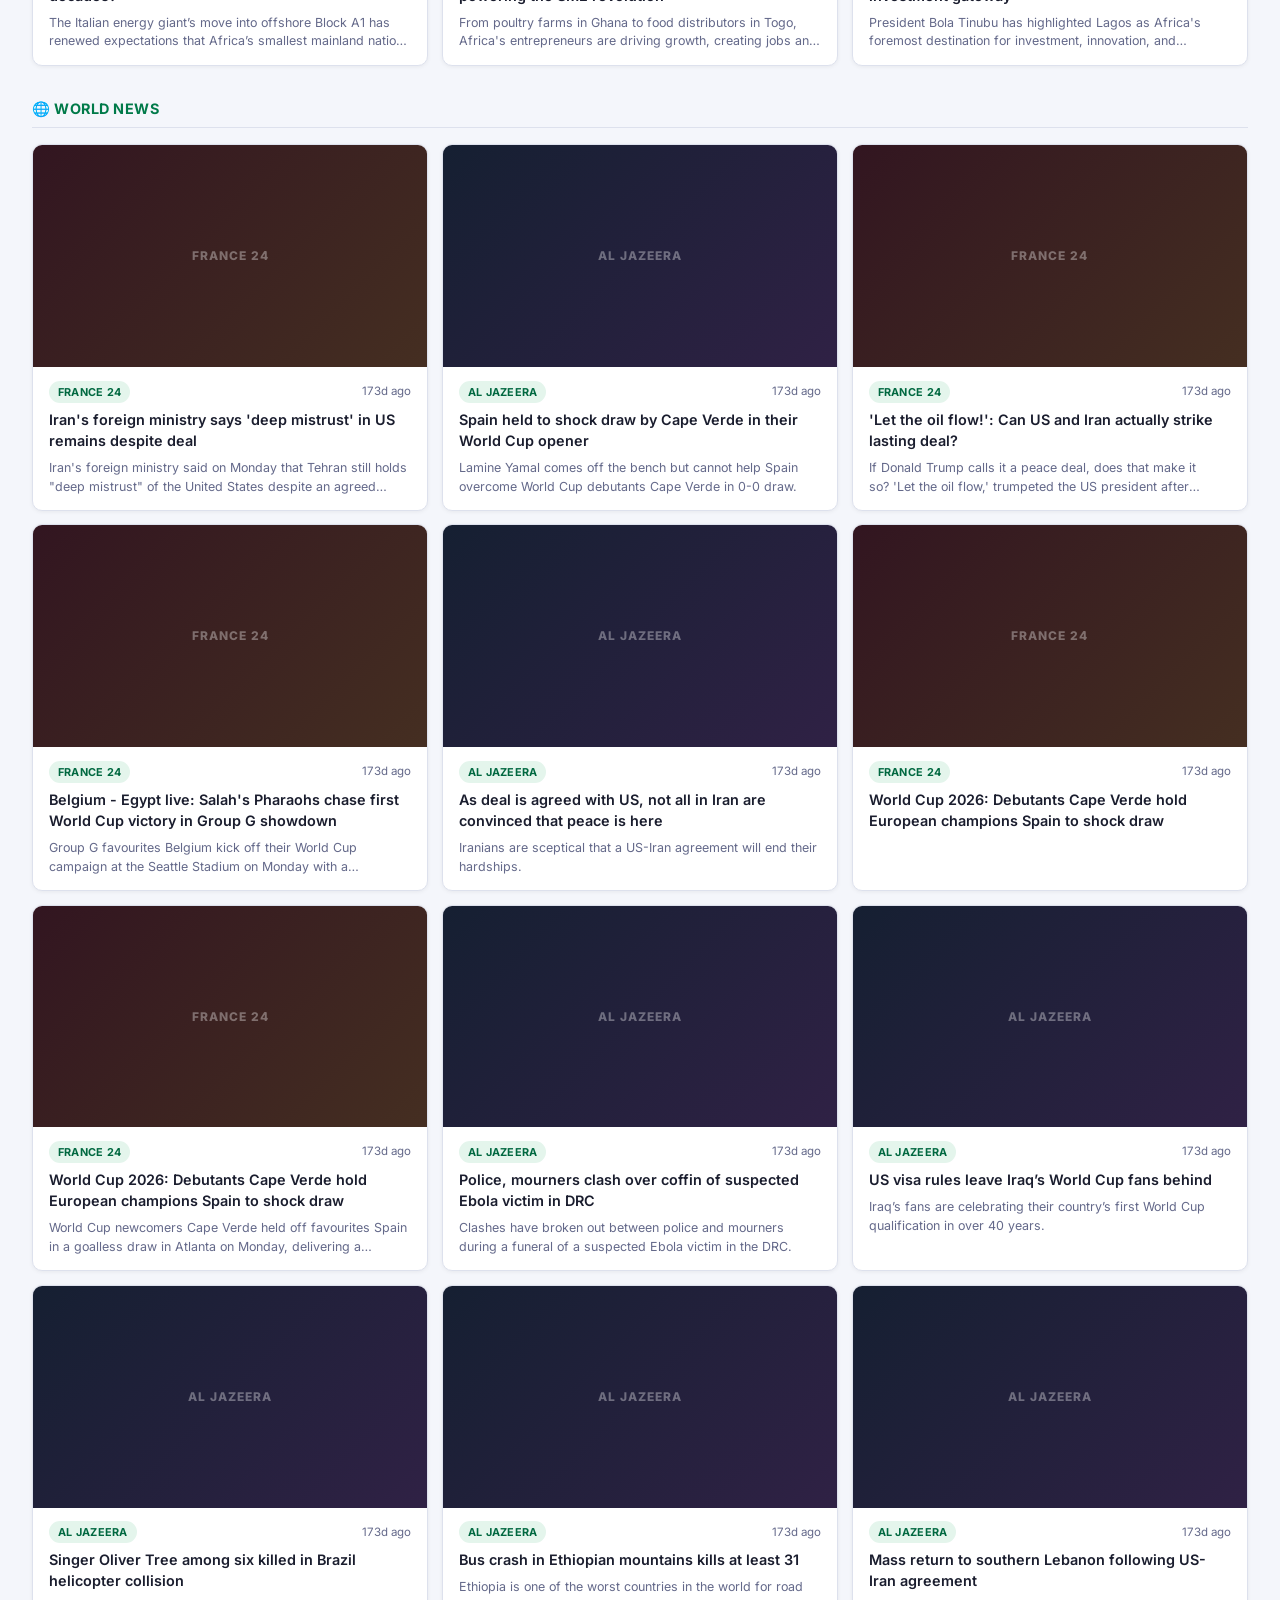
==== commit 966992d9: "seo: add JSON-LD schema, static keyword text, sitemap lastmod - WebSite + NewsMediaOrganization JSON" ====
--- a/docs/index.html
+++ b/docs/index.html
@@ -22,6 +22,38 @@
   <meta name="twitter:image"       content="https://naijadigest.ng/favicon.svg" />
 
   <meta name="google-site-verification" content="4I9Tw17M1p0dOOTdLmxve0vg4IoniPd-njlDoWHKO8w" />
+
+  <!-- JSON-LD Structured Data -->
+  <script type="application/ld+json">
+  {
+    "@context": "https://schema.org",
+    "@type": "WebSite",
+    "name": "Naija Digest Online",
+    "url": "https://naijadigest.ng/",
+    "description": "Nigeria's one-stop hub for breaking news, tech, football, celebrity gossip, Naija music, live TV, exchange rates and trending topics.",
+    "inLanguage": "en-NG",
+    "potentialAction": {
+      "@type": "SearchAction",
+      "target": "https://naijadigest.ng/?q={search_term_string}",
+      "query-input": "required name=search_term_string"
+    },
+    "publisher": {
+      "@type": "NewsMediaOrganization",
+      "name": "Naija Digest Online",
+      "url": "https://naijadigest.ng/",
+      "logo": {
+        "@type": "ImageObject",
+        "url": "https://naijadigest.ng/favicon.svg"
+      },
+      "foundingLocation": {
+        "@type": "Place",
+        "name": "Nigeria"
+      },
+      "publishingPrinciples": "https://naijadigest.ng/privacy.html",
+      "sameAs": []
+    }
+  }
+  </script>
   <link rel="canonical" href="https://naijadigest.ng/" />
   <link rel="icon" type="image/svg+xml" href="favicon.svg" />
   <link rel="preconnect" href="https://fonts.googleapis.com" />
@@ -591,7 +623,14 @@
 
   <footer>
     <p>Naija Digest Online aggregates public headlines and links to original sources — no content is reproduced.</p>
-    <p>Auto-updates every 3 hours &nbsp;·&nbsp; <a href="advertise.html" class="footer-link">Advertise with Us</a> &nbsp;·&nbsp; <a href="privacy.html" class="footer-link">Privacy Policy</a></p>
+    <p>Auto-updates hourly &nbsp;·&nbsp; <a href="advertise.html" class="footer-link">Advertise with Us</a> &nbsp;·&nbsp; <a href="privacy.html" class="footer-link">Privacy Policy</a></p>
+    <p class="footer-seo">
+      Your source for the latest <strong>Nigerian news</strong>, <strong>Naija tech news</strong>, <strong>Nigerian football</strong>,
+      <strong>Super Eagles</strong> updates, <strong>Nigerian celebrity gossip</strong>, <strong>Afrobeats music</strong>,
+      live Nigerian TV, <strong>naira exchange rates</strong>, crypto prices in naira, and what's trending on X in Nigeria —
+      all updated every hour. Covering top publications including Punch, Vanguard, ThisDay, The Nation, Guardian Nigeria,
+      Premium Times, TechCabal, Nairametrics and more.
+    </p>
   </footer>
 
   <!-- ── Inline Radio Player Bar ── -->
--- a/docs/style.css
+++ b/docs/style.css
@@ -1207,6 +1207,16 @@
 }
 footer p + p { margin-top: 0.3rem; }
 
+.footer-seo {
+  margin-top: 0.75rem;
+  font-size: 0.7rem;
+  color: var(--border);
+  line-height: 1.7;
+  max-width: 780px;
+  margin-left: auto;
+  margin-right: auto;
+}
+
 /* ── Responsive ── */
 @media (max-width: 960px) {
   .tech-layout { grid-template-columns: 1fr; }
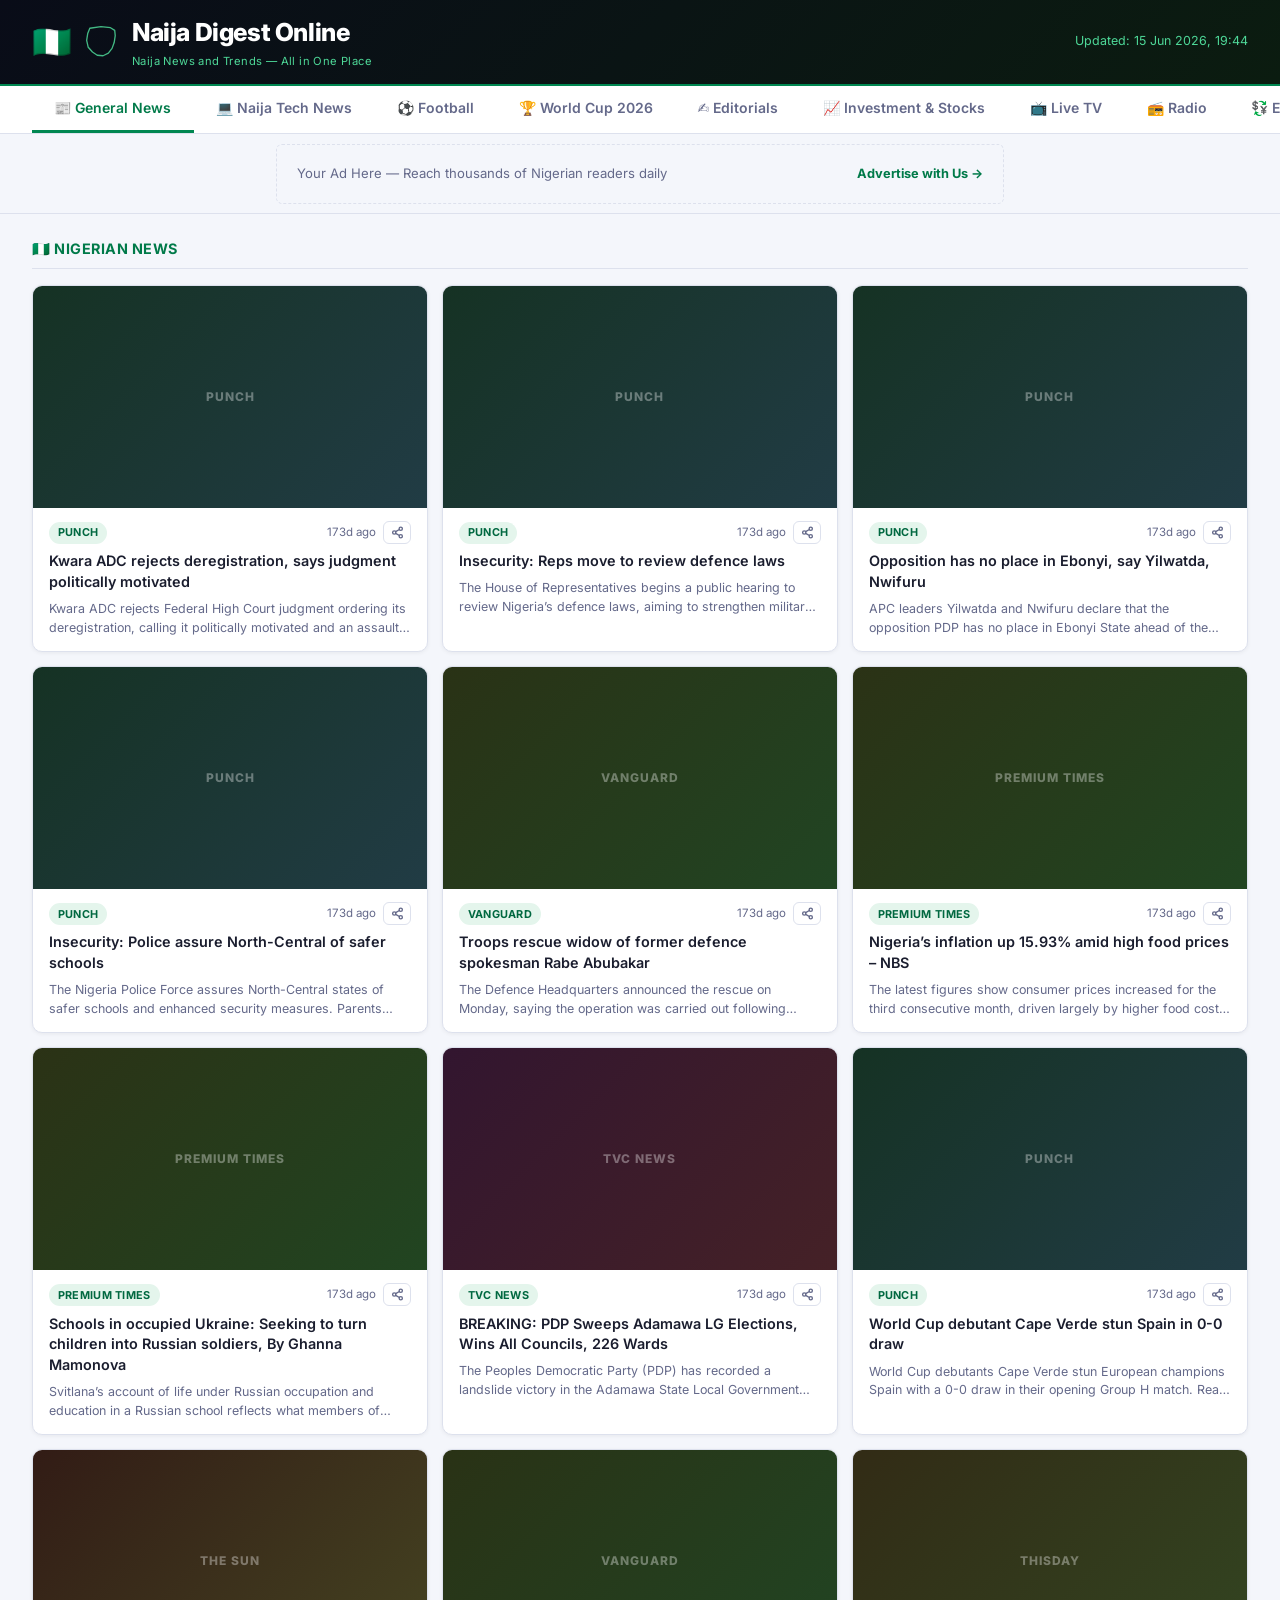
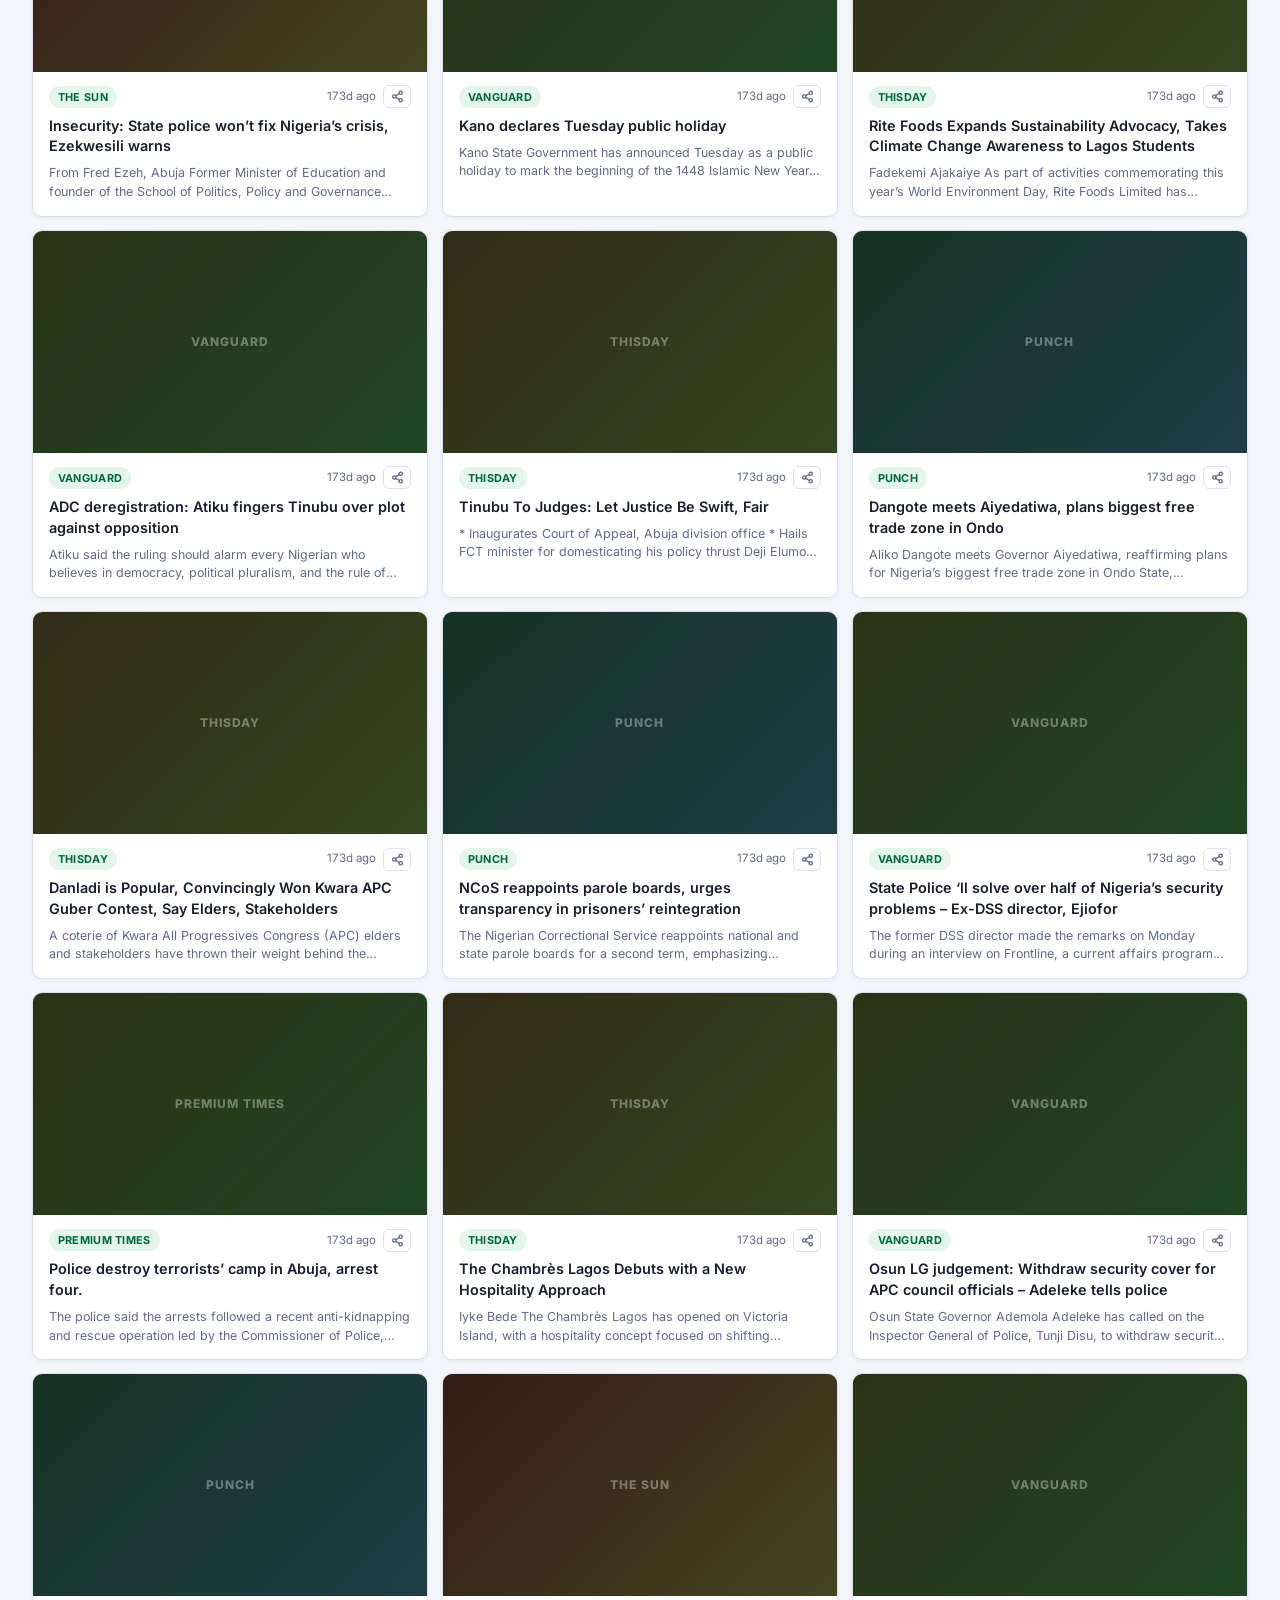
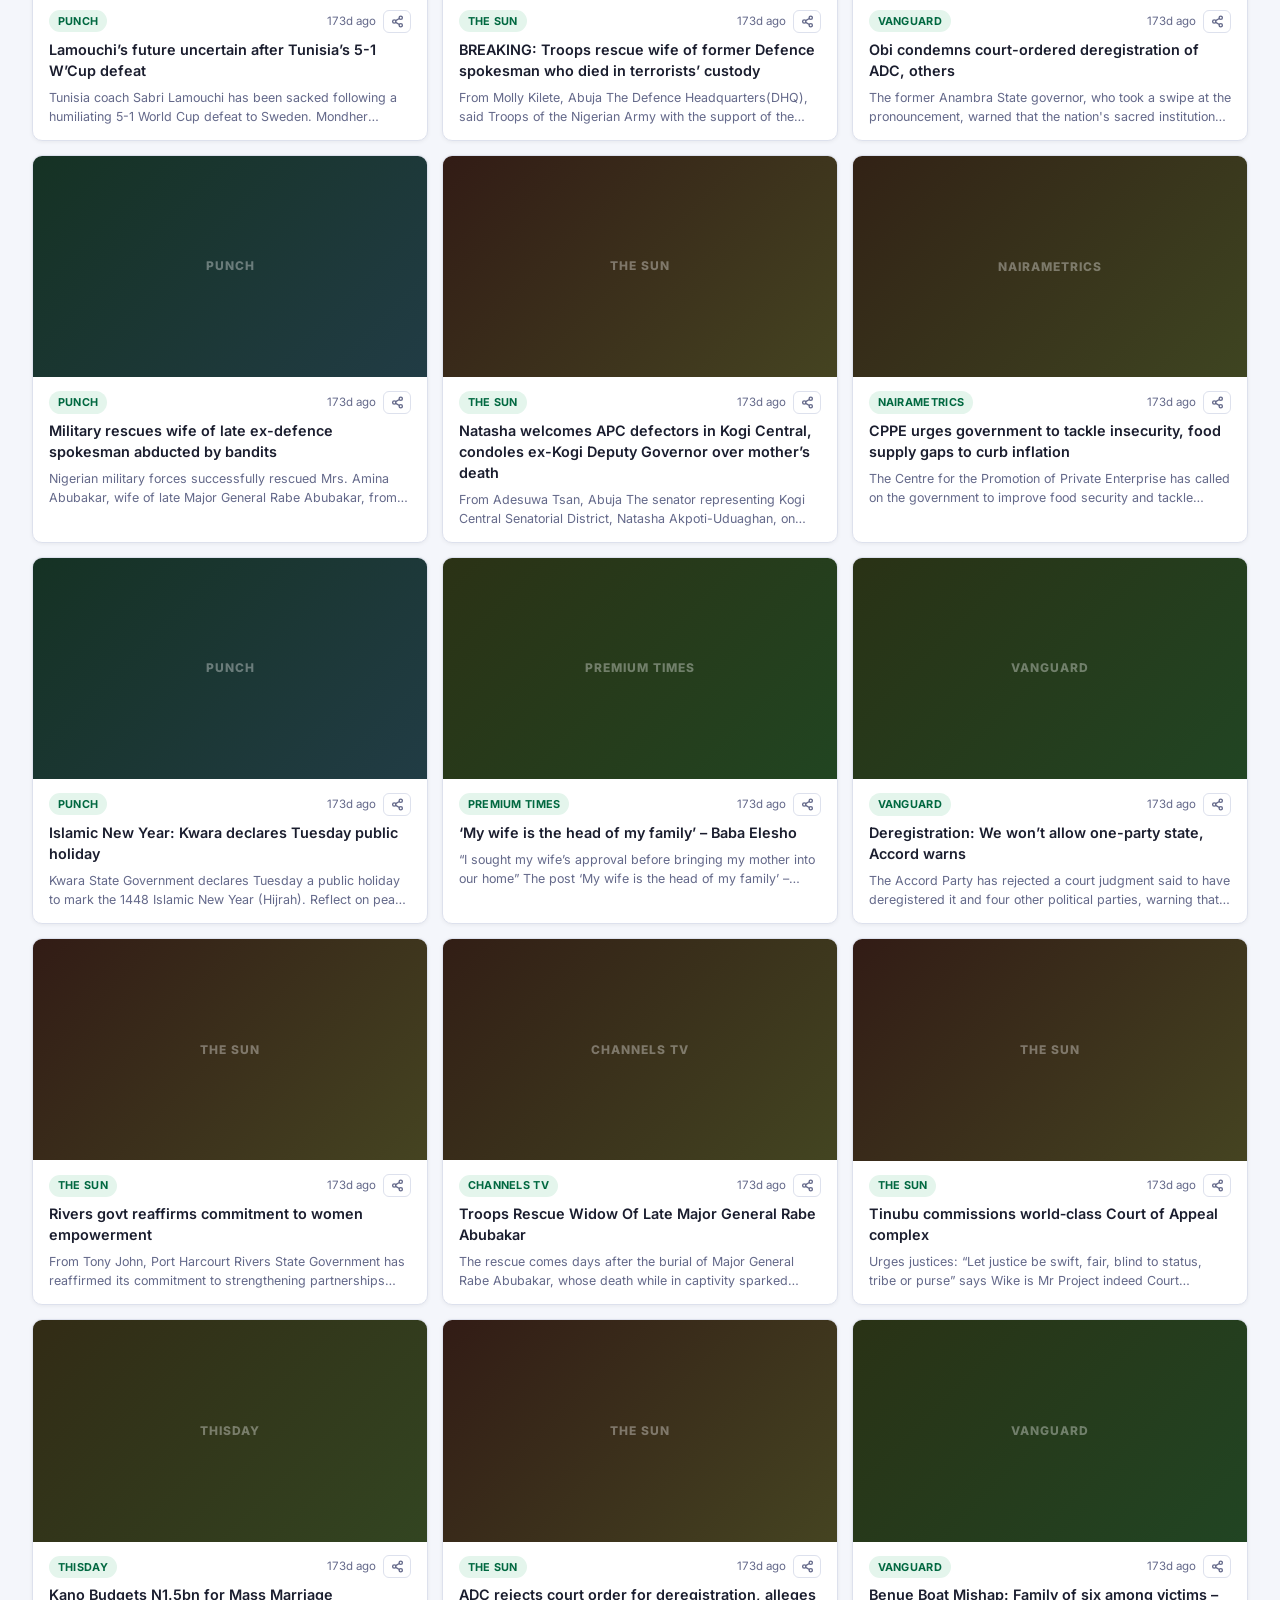
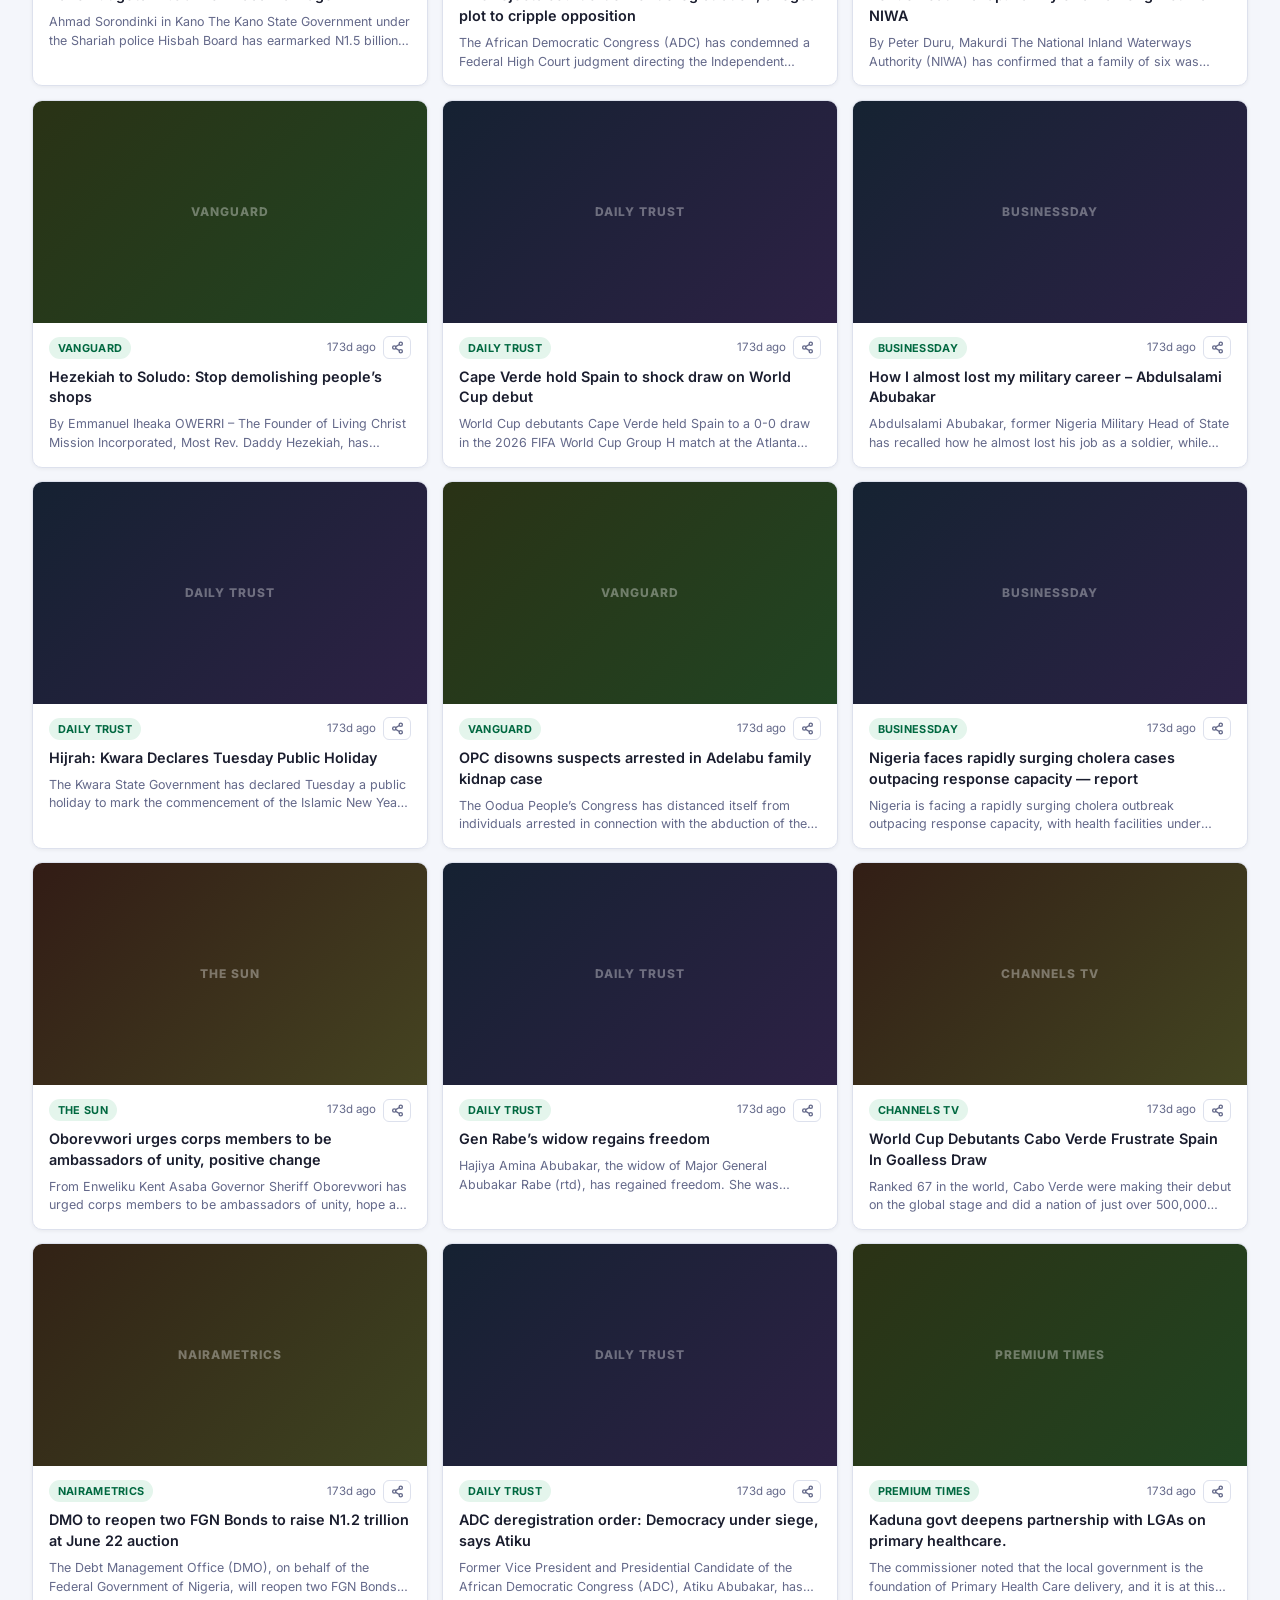
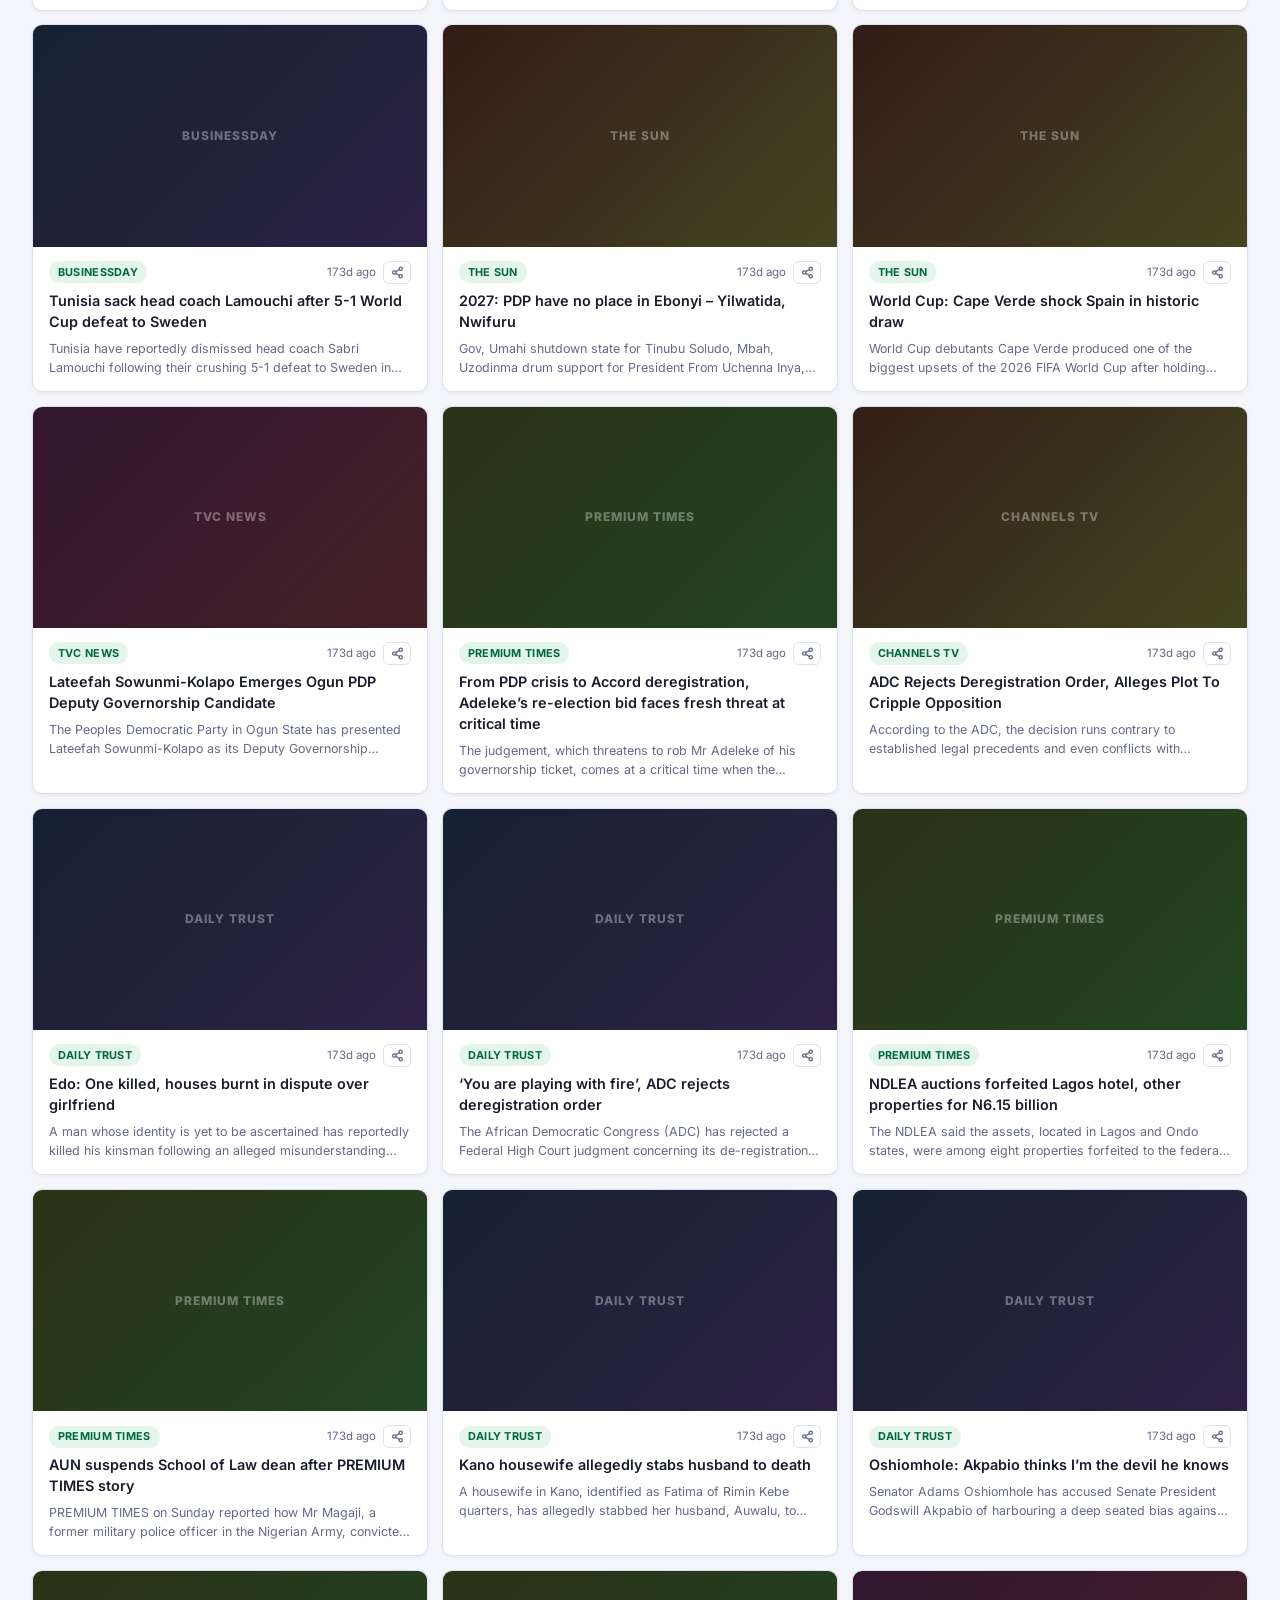
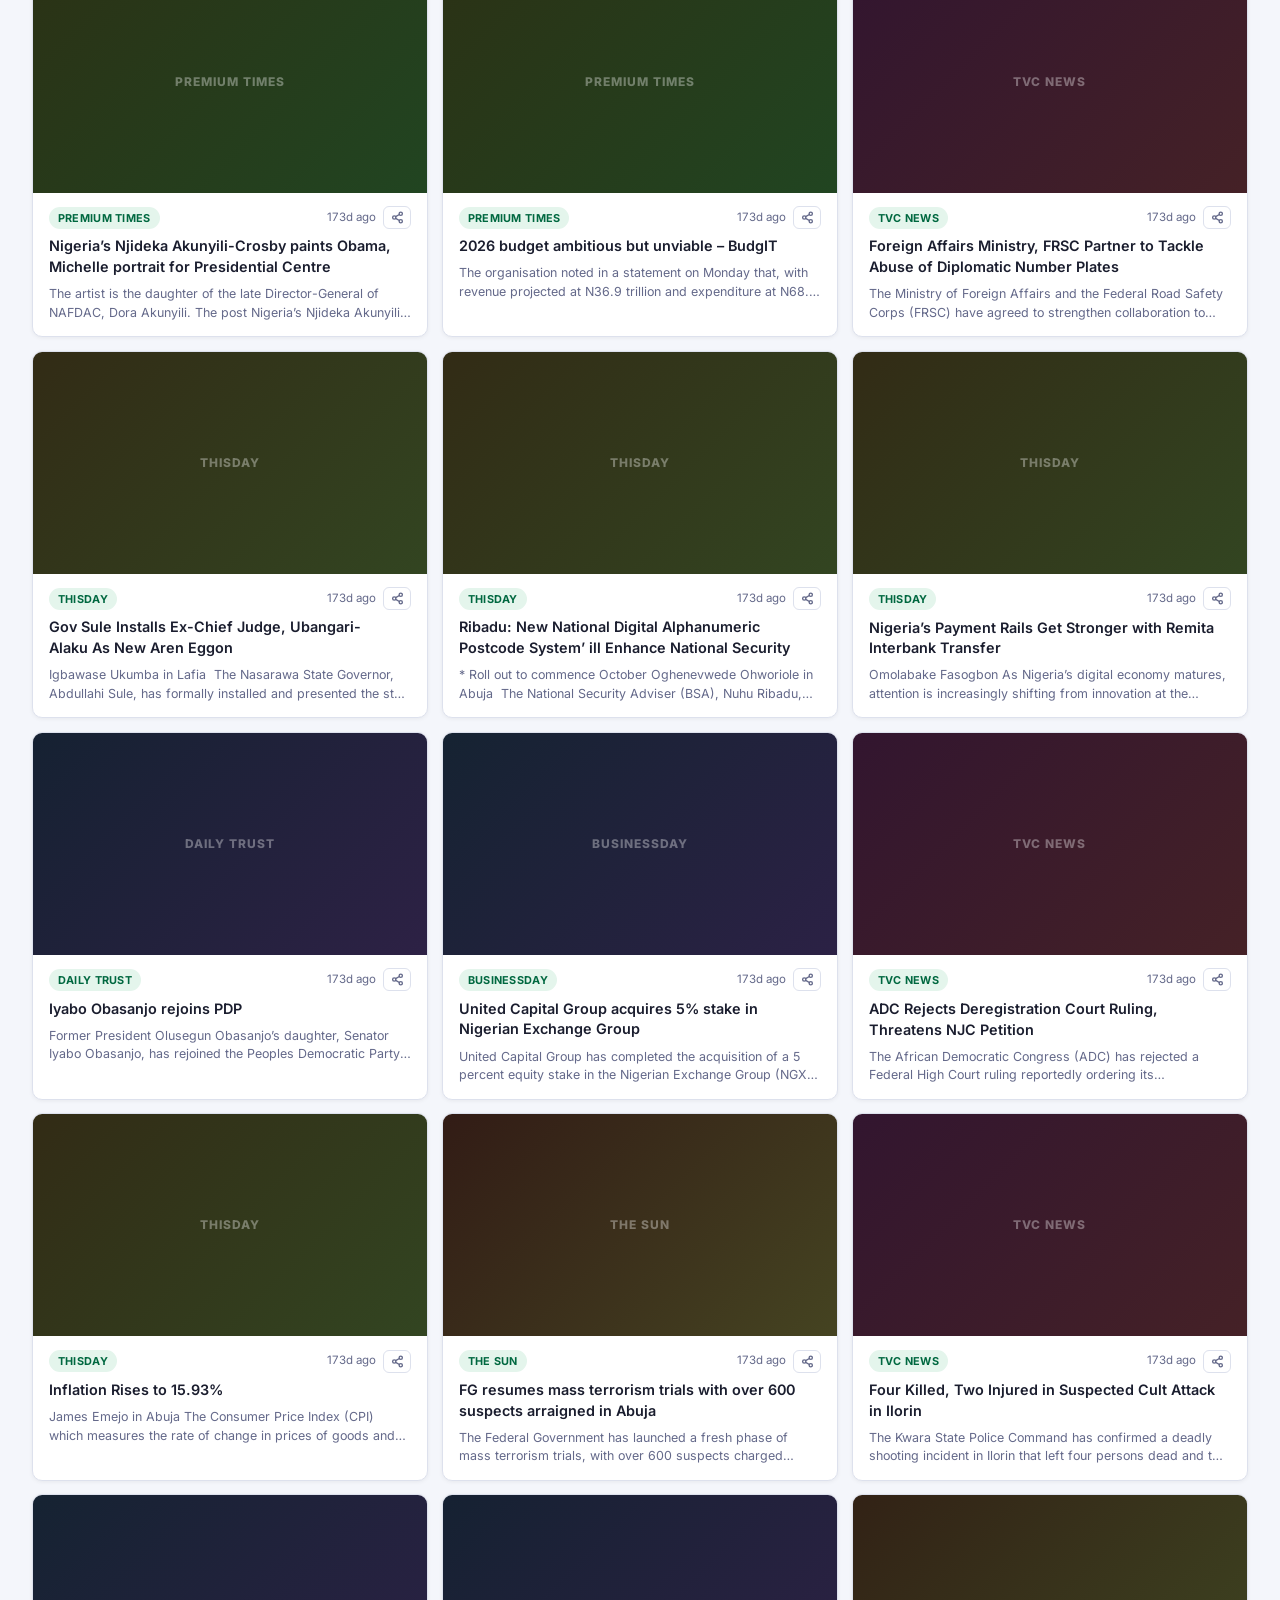
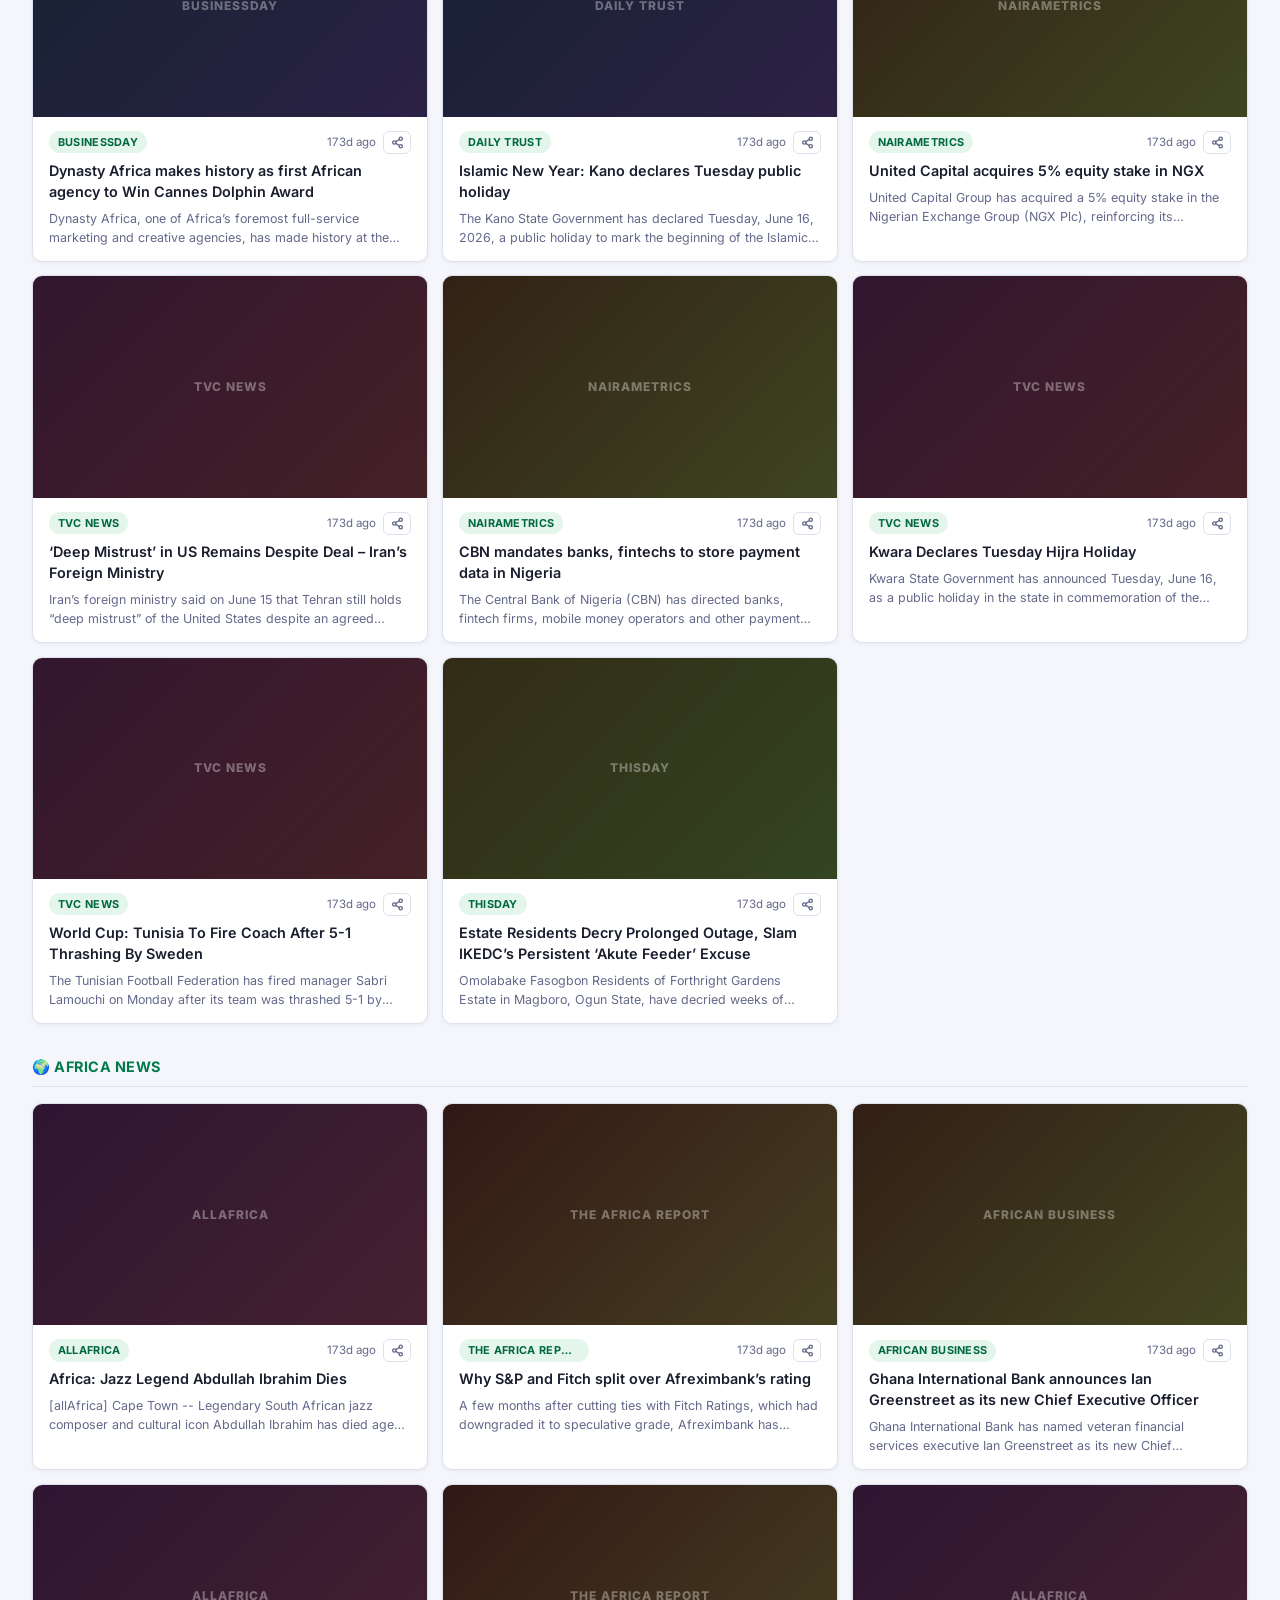
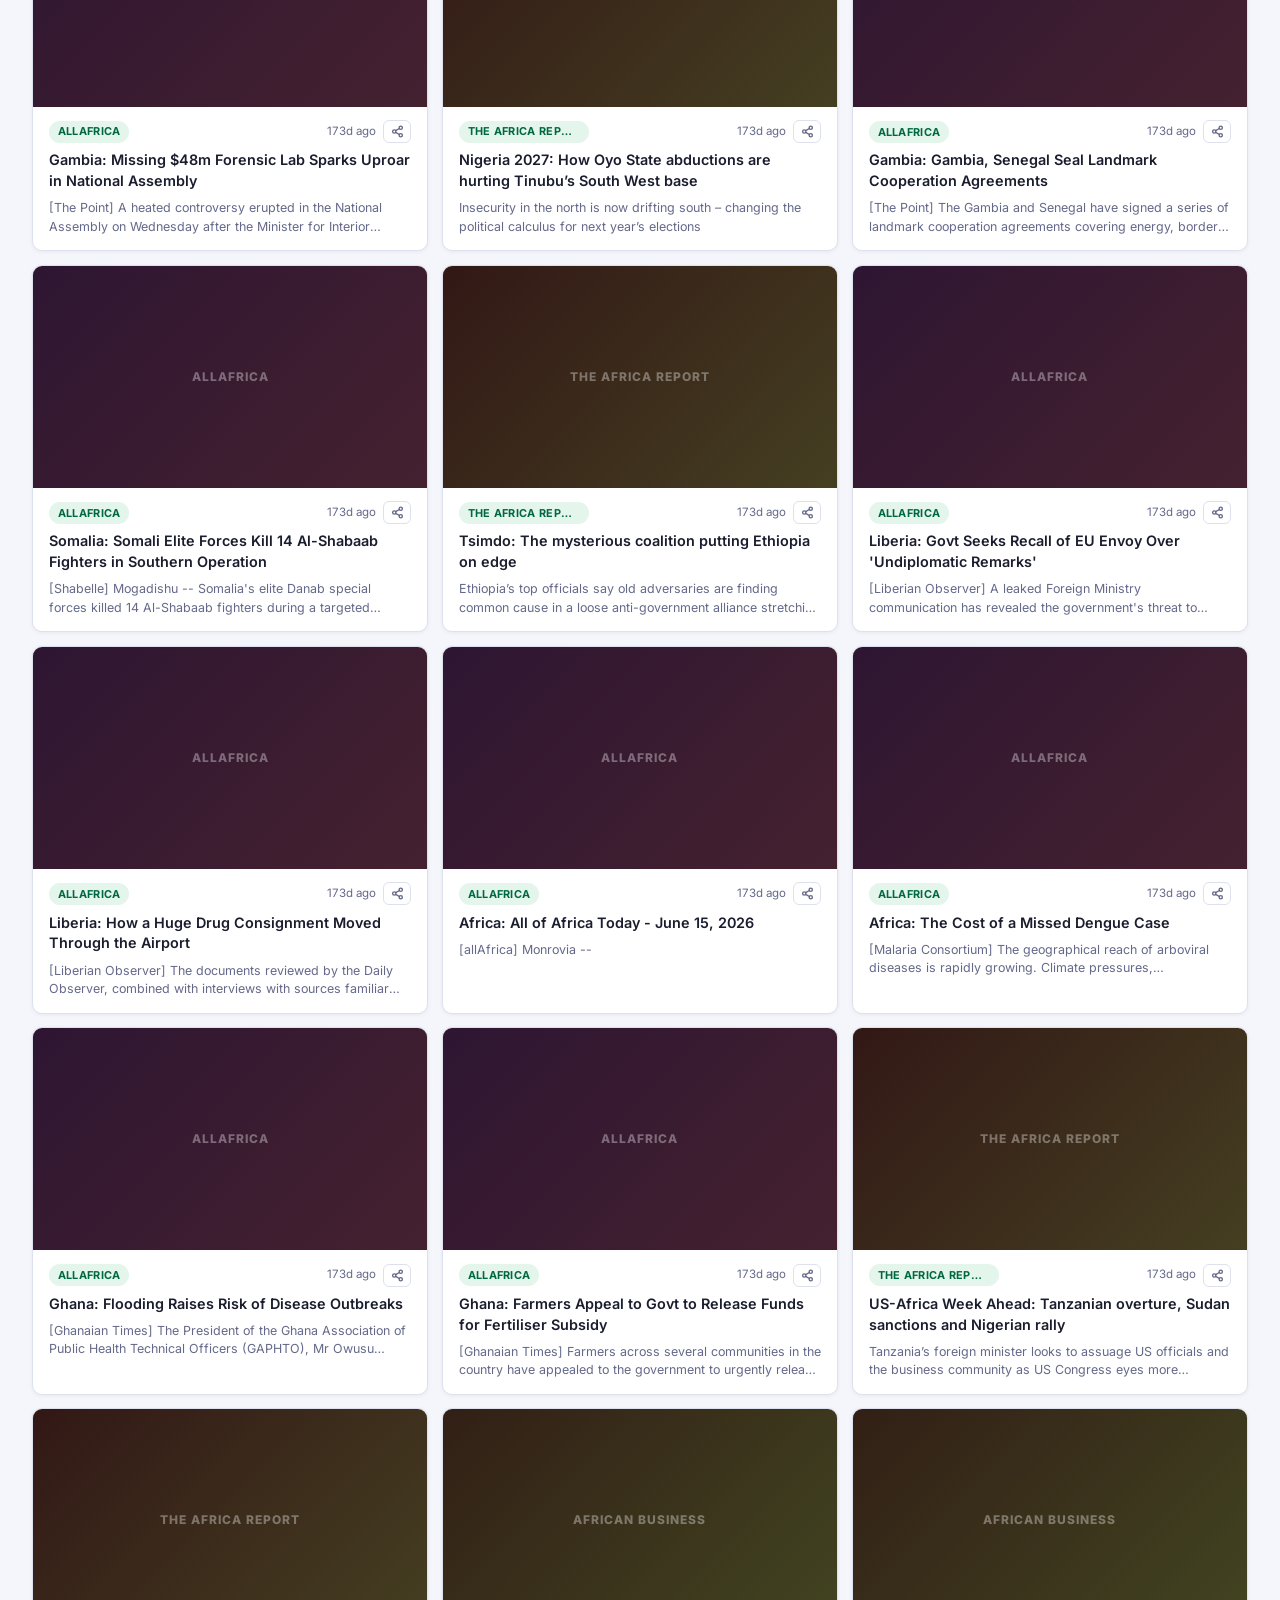
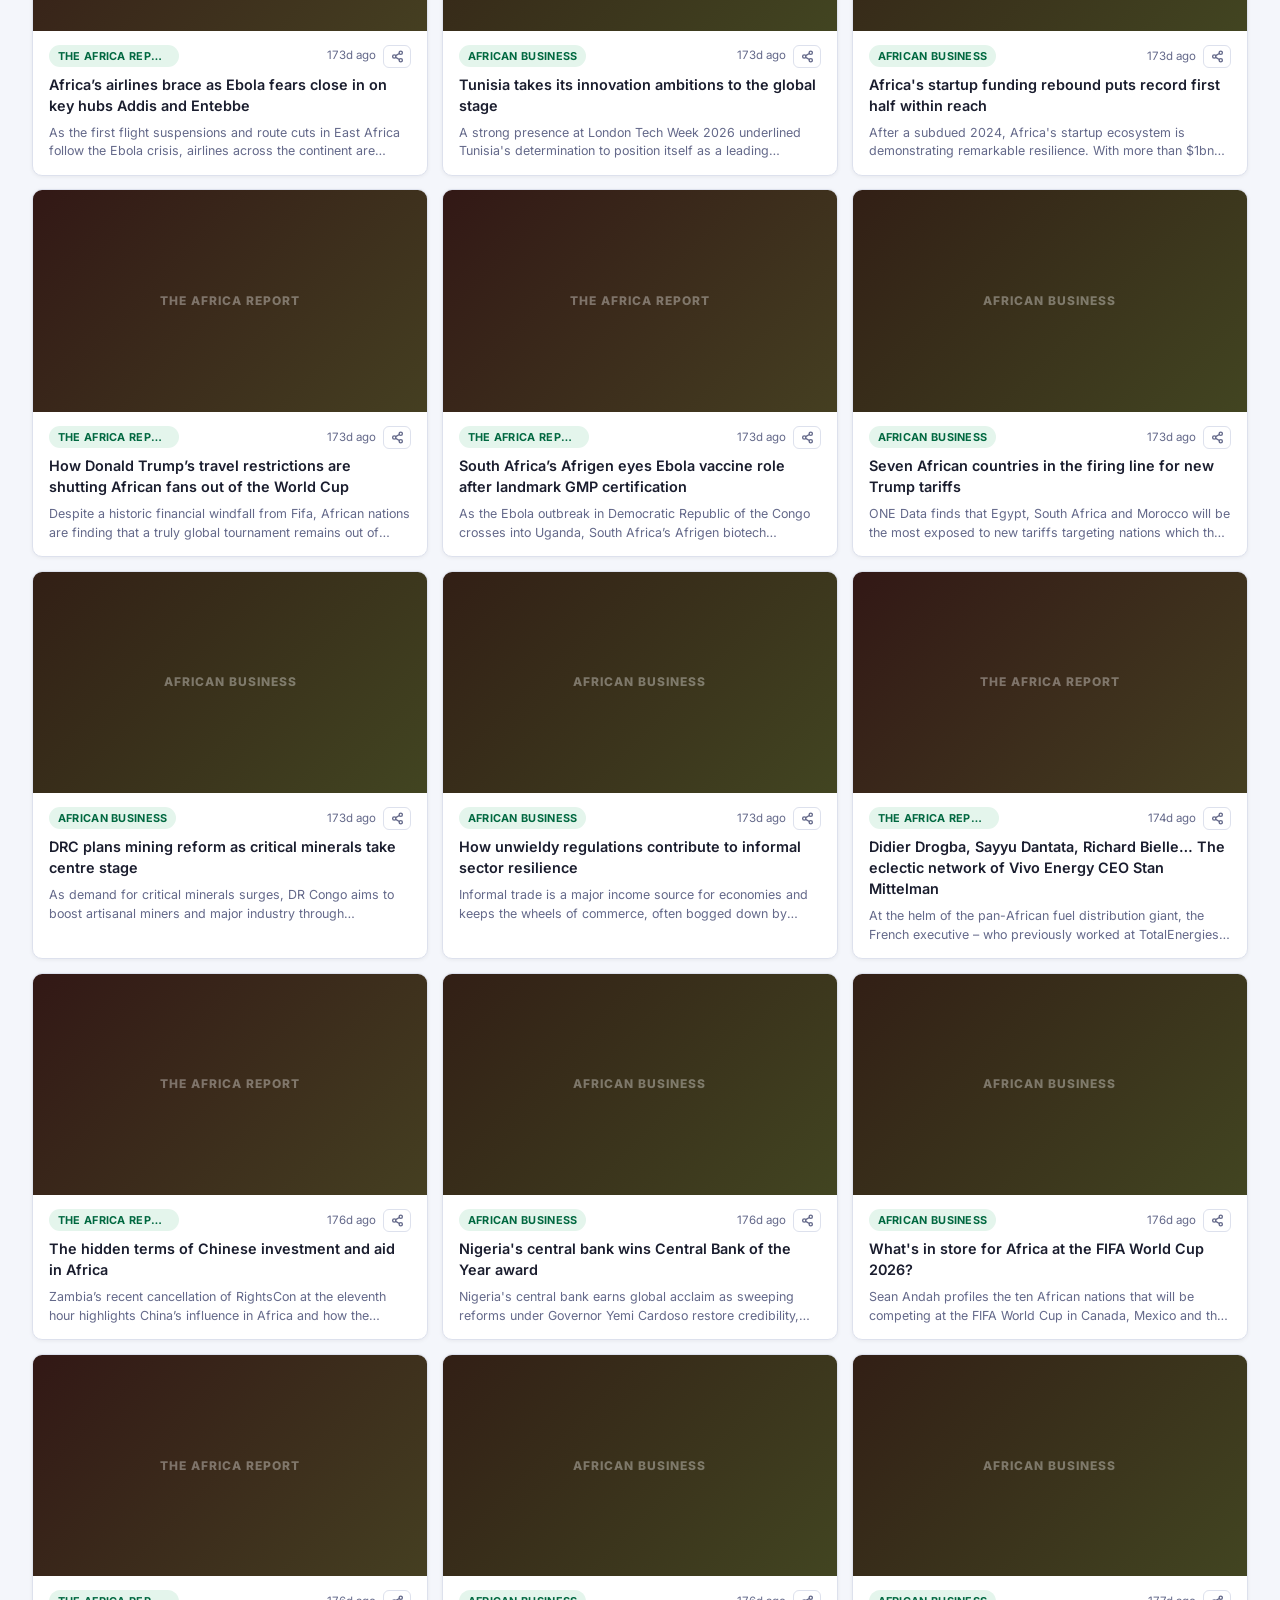
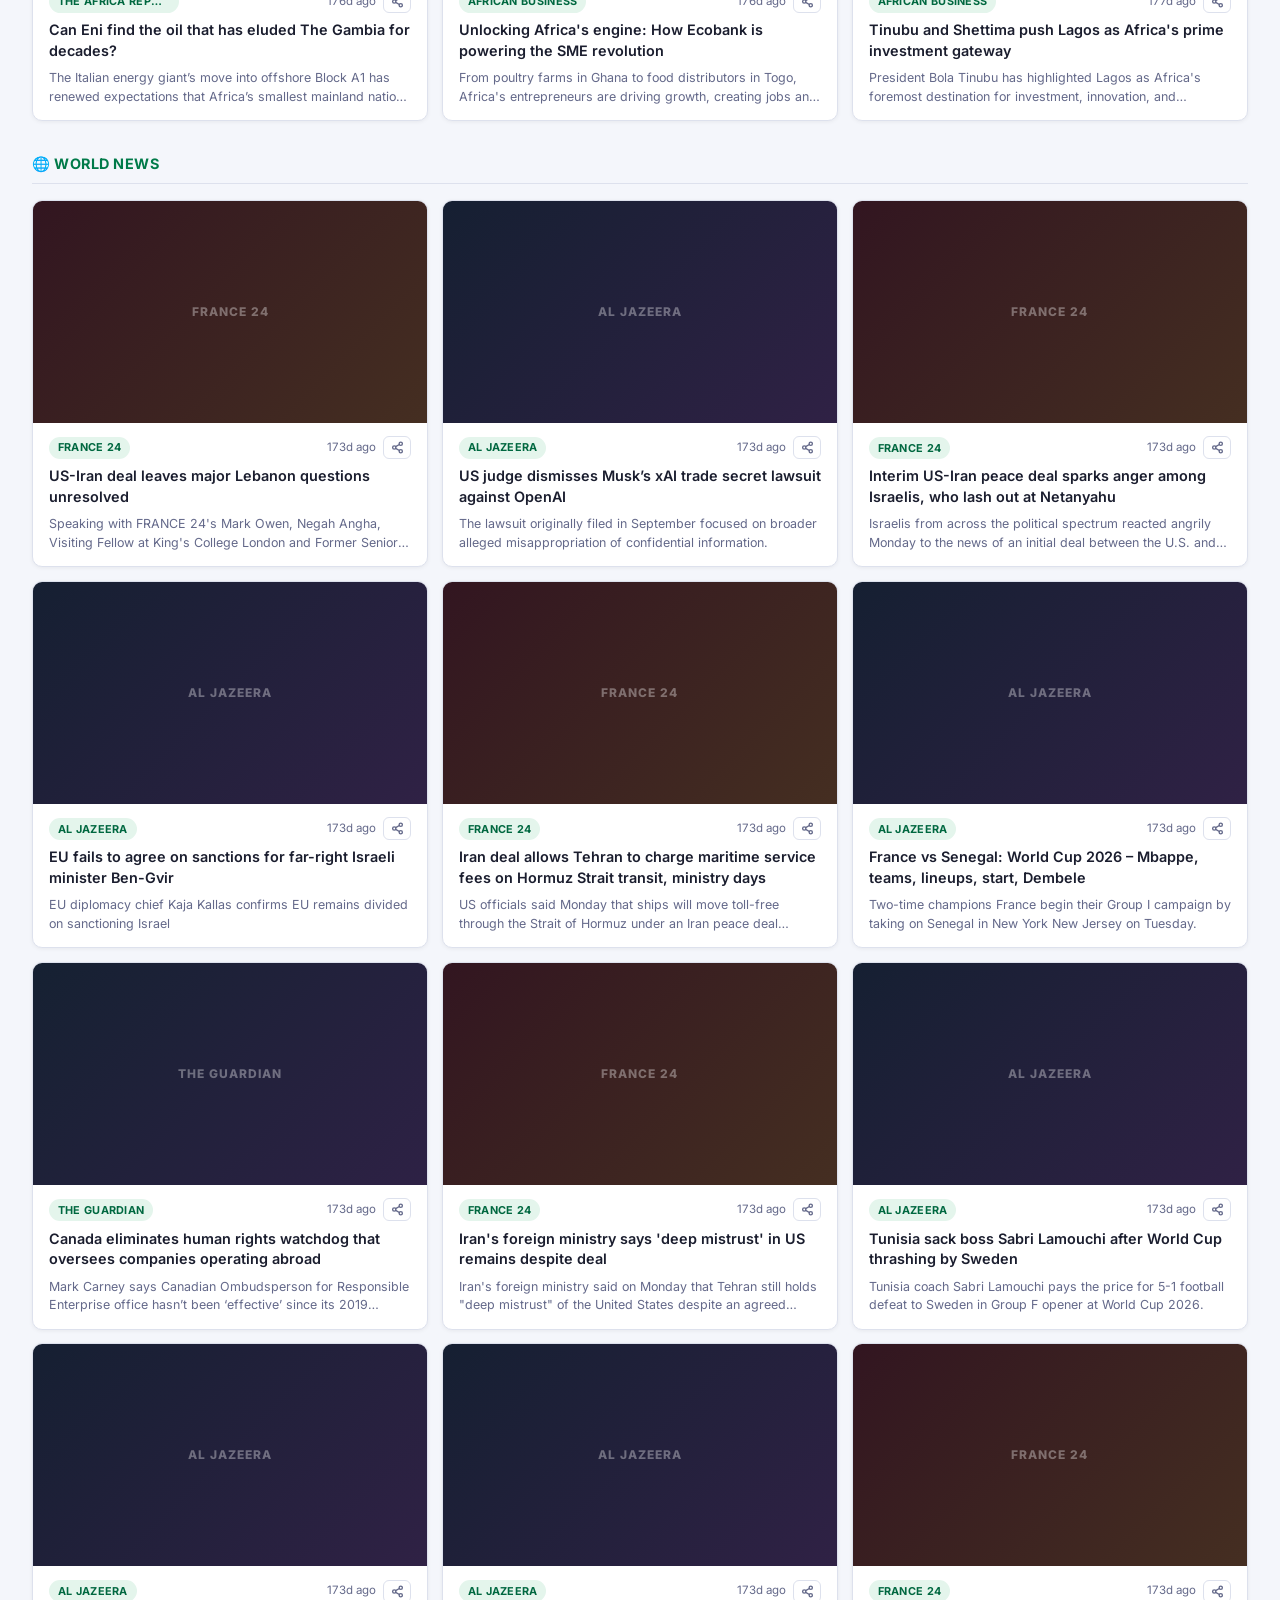
==== commit 48d7f224: "feat: add Google Analytics tracking (G-Q1EJ5EZEQC) to all pages Co-Authored-By: Claude Sonnet 4.6 <n" ====
--- a/docs/index.html
+++ b/docs/index.html
@@ -60,6 +60,14 @@
   <link rel="preconnect" href="https://fonts.gstatic.com" crossorigin />
   <link href="https://fonts.googleapis.com/css2?family=Inter:wght@400;500;600;700;800&display=swap" rel="stylesheet" />
   <link rel="stylesheet" href="style.css" />
+  <!-- Google Analytics -->
+  <script async src="https://www.googletagmanager.com/gtag/js?id=G-Q1EJ5EZEQC"></script>
+  <script>
+    window.dataLayer = window.dataLayer || [];
+    function gtag(){dataLayer.push(arguments);}
+    gtag('js', new Date());
+    gtag('config', 'G-Q1EJ5EZEQC');
+  </script>
   <script async src="https://pagead2.googlesyndication.com/pagead/js/adsbygoogle.js?client=ca-pub-5902229563520548" crossorigin="anonymous"></script>
 </head>
 <body>
--- a/docs/style.css
+++ b/docs/style.css
@@ -209,6 +209,55 @@
   justify-content: space-between;
   align-items: center;
   gap: 0.5rem;
+}
+
+.card-meta-right {
+  display: flex;
+  align-items: center;
+  gap: 0.45rem;
+  flex-shrink: 0;
+}
+
+.card-share {
+  background: none;
+  border: 1px solid var(--border);
+  border-radius: 6px;
+  padding: 0.25rem 0.4rem;
+  cursor: pointer;
+  color: var(--text-muted);
+  display: flex;
+  align-items: center;
+  justify-content: center;
+  transition: color 0.15s, border-color 0.15s, background 0.15s;
+  line-height: 1;
+}
+.card-share:hover {
+  color: var(--green-light);
+  border-color: var(--green);
+  background: var(--green-dim);
+}
+
+.share-toast {
+  position: fixed;
+  bottom: 90px;
+  left: 50%;
+  transform: translateX(-50%) translateY(12px);
+  background: #1a1d2e;
+  color: #fff;
+  padding: 0.5rem 1.25rem;
+  border-radius: 999px;
+  font-size: 0.82rem;
+  font-weight: 600;
+  opacity: 0;
+  transition: opacity 0.2s ease, transform 0.2s ease;
+  pointer-events: none;
+  z-index: 600;
+  white-space: nowrap;
+  box-shadow: 0 4px 16px rgba(0,0,0,0.3);
+}
+.share-toast.show {
+  opacity: 1;
+  transform: translateX(-50%) translateY(0);
 }
 
 .badge {
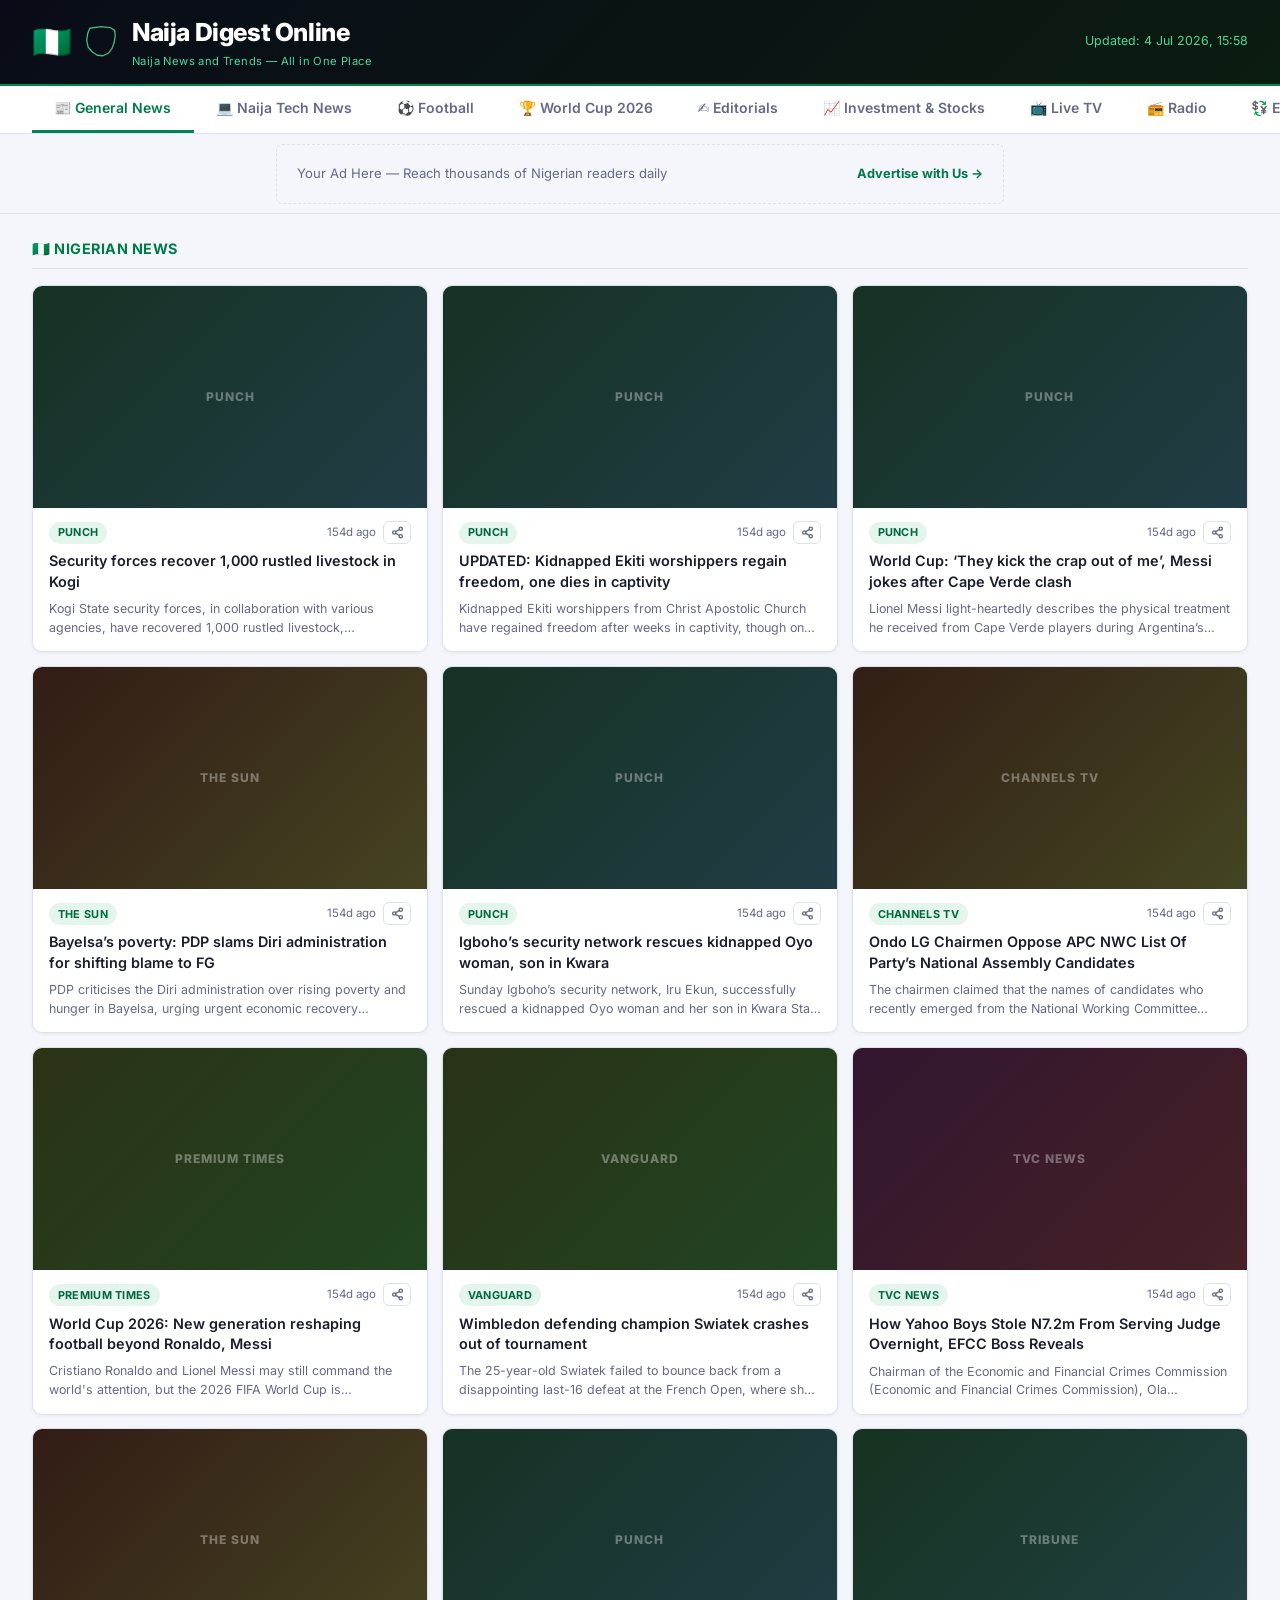
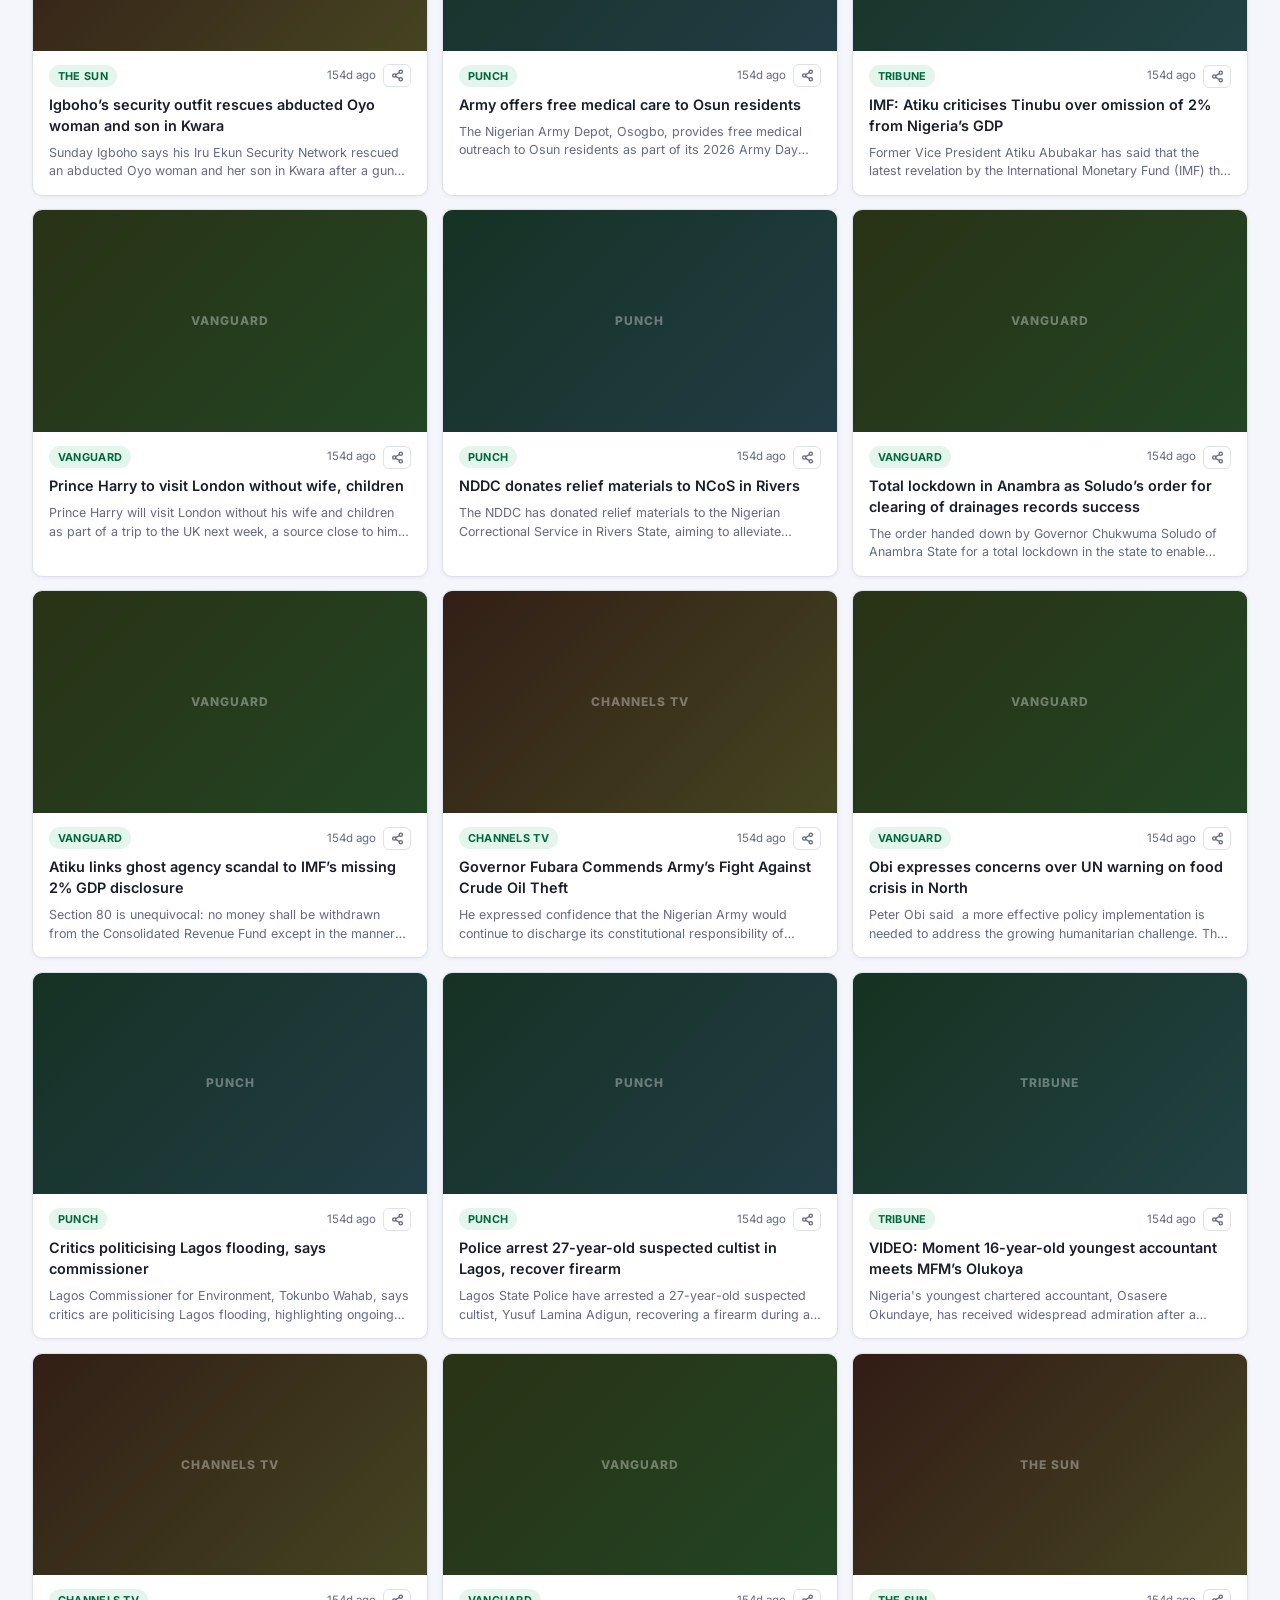
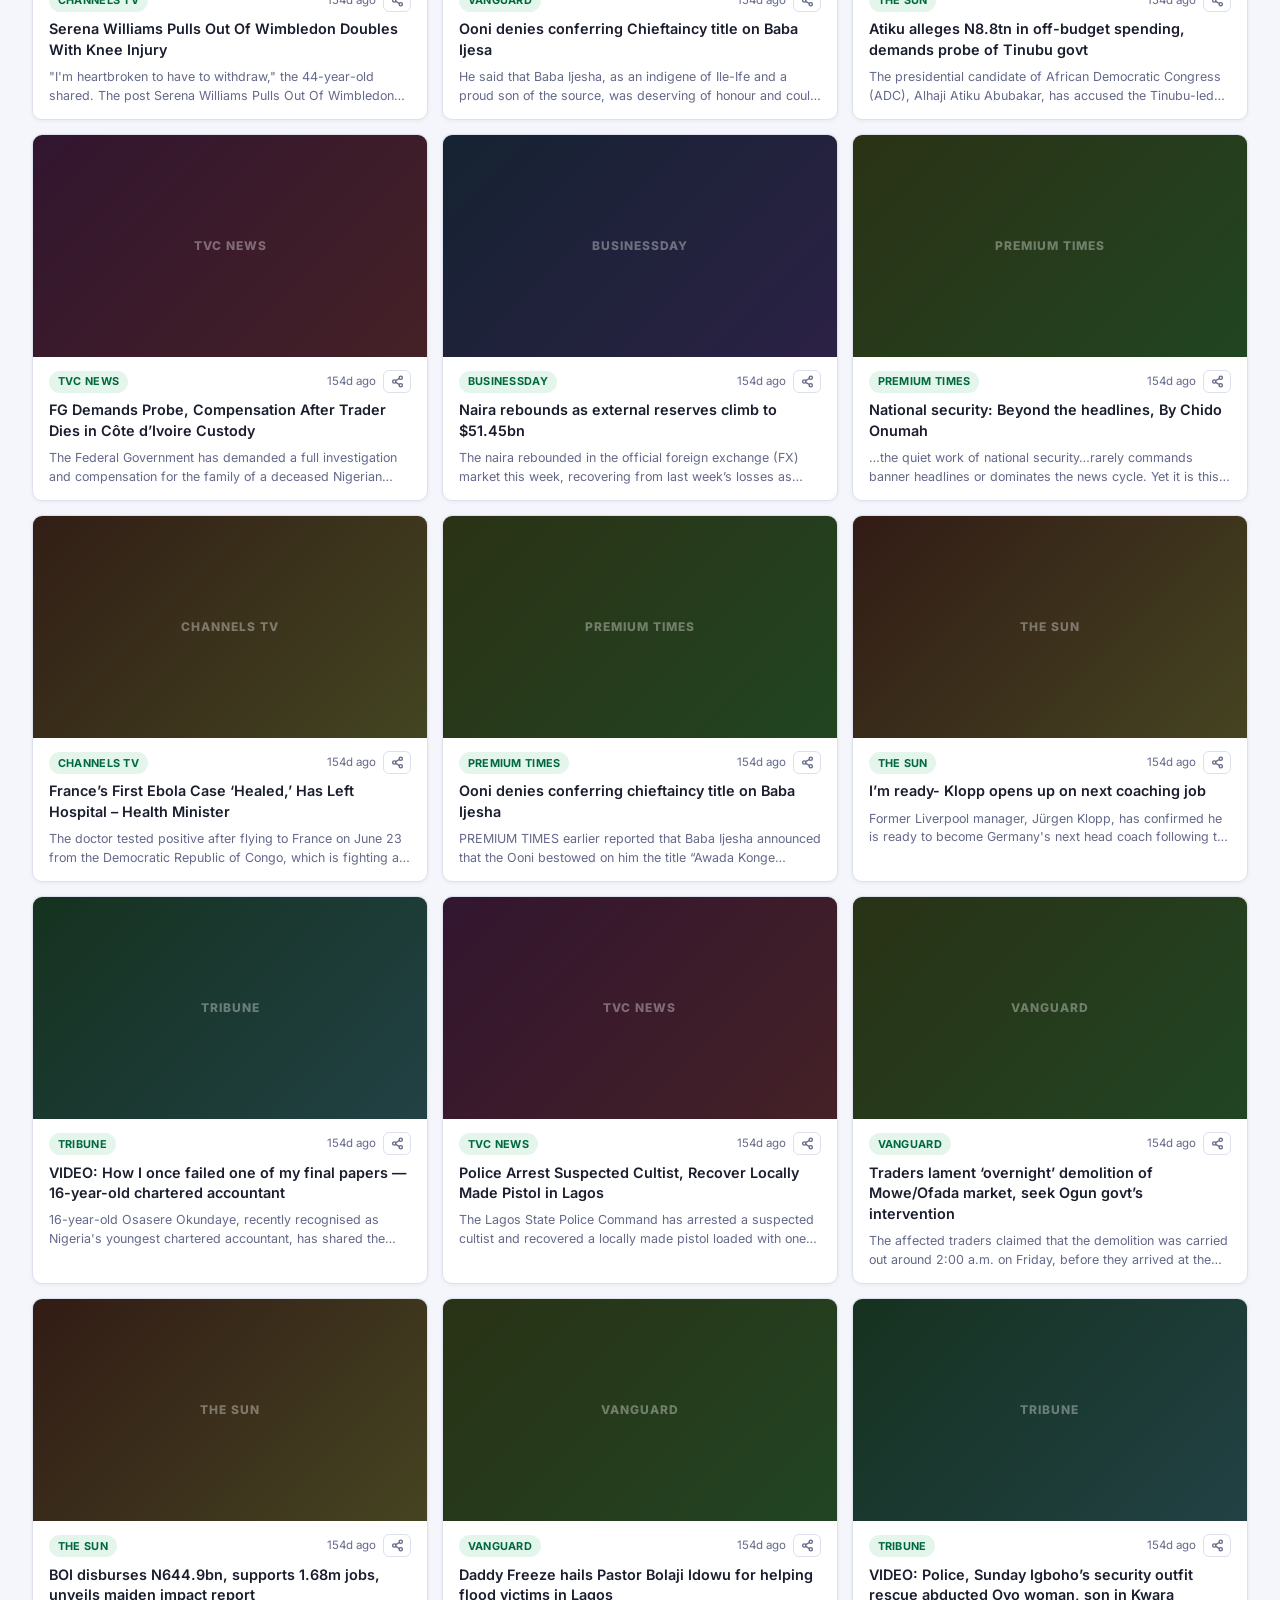
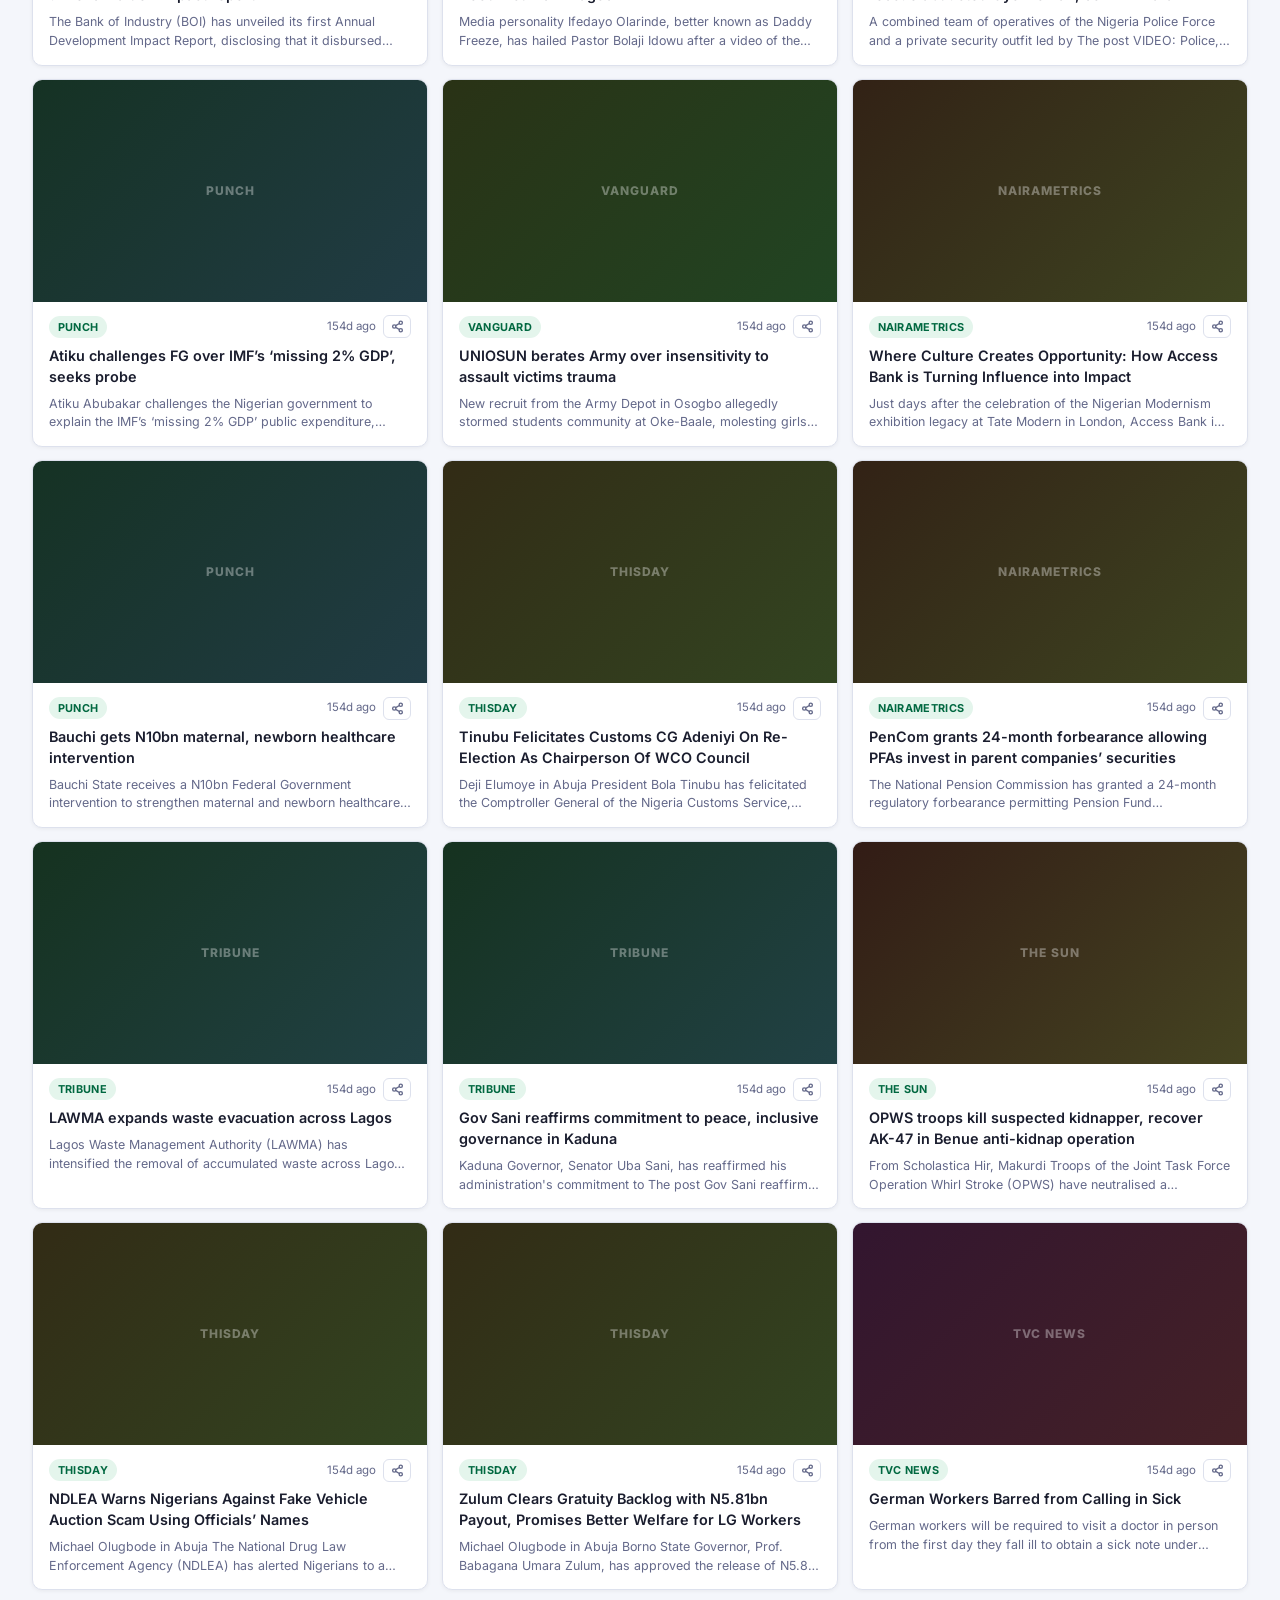
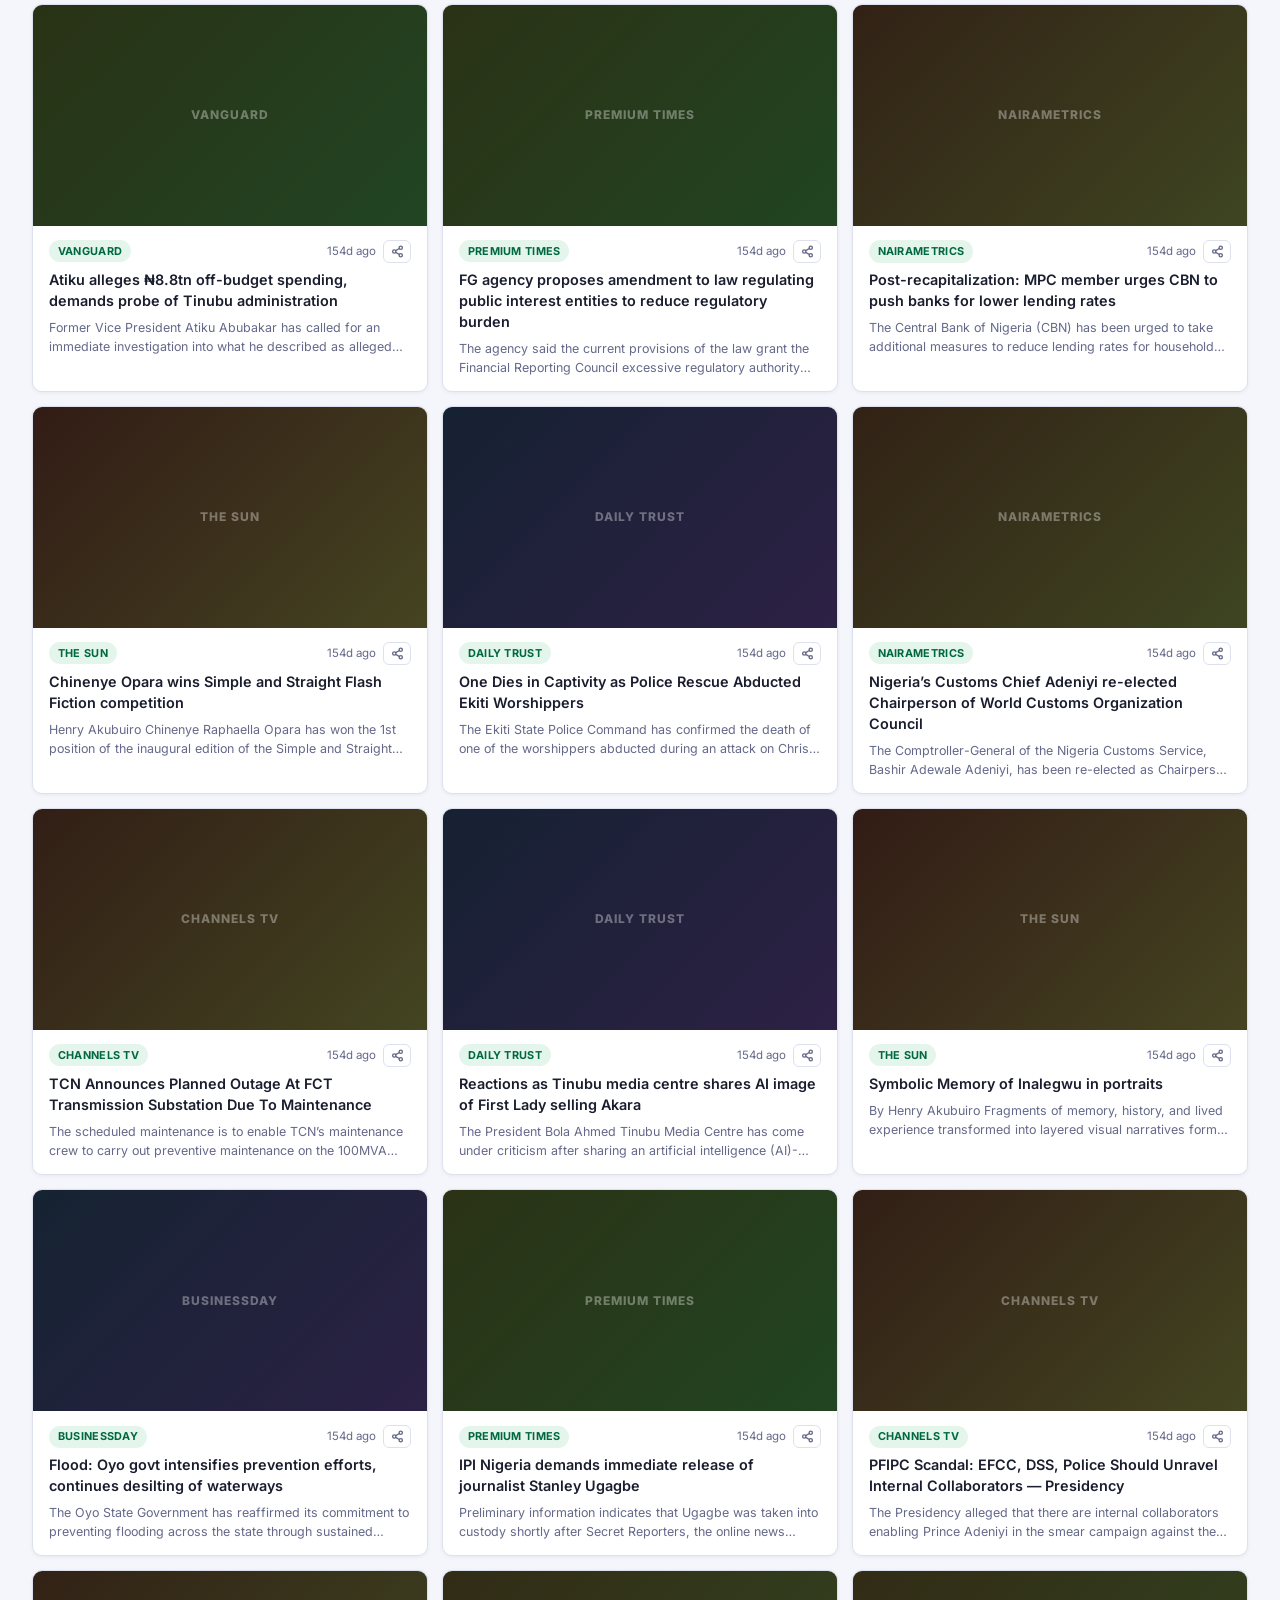
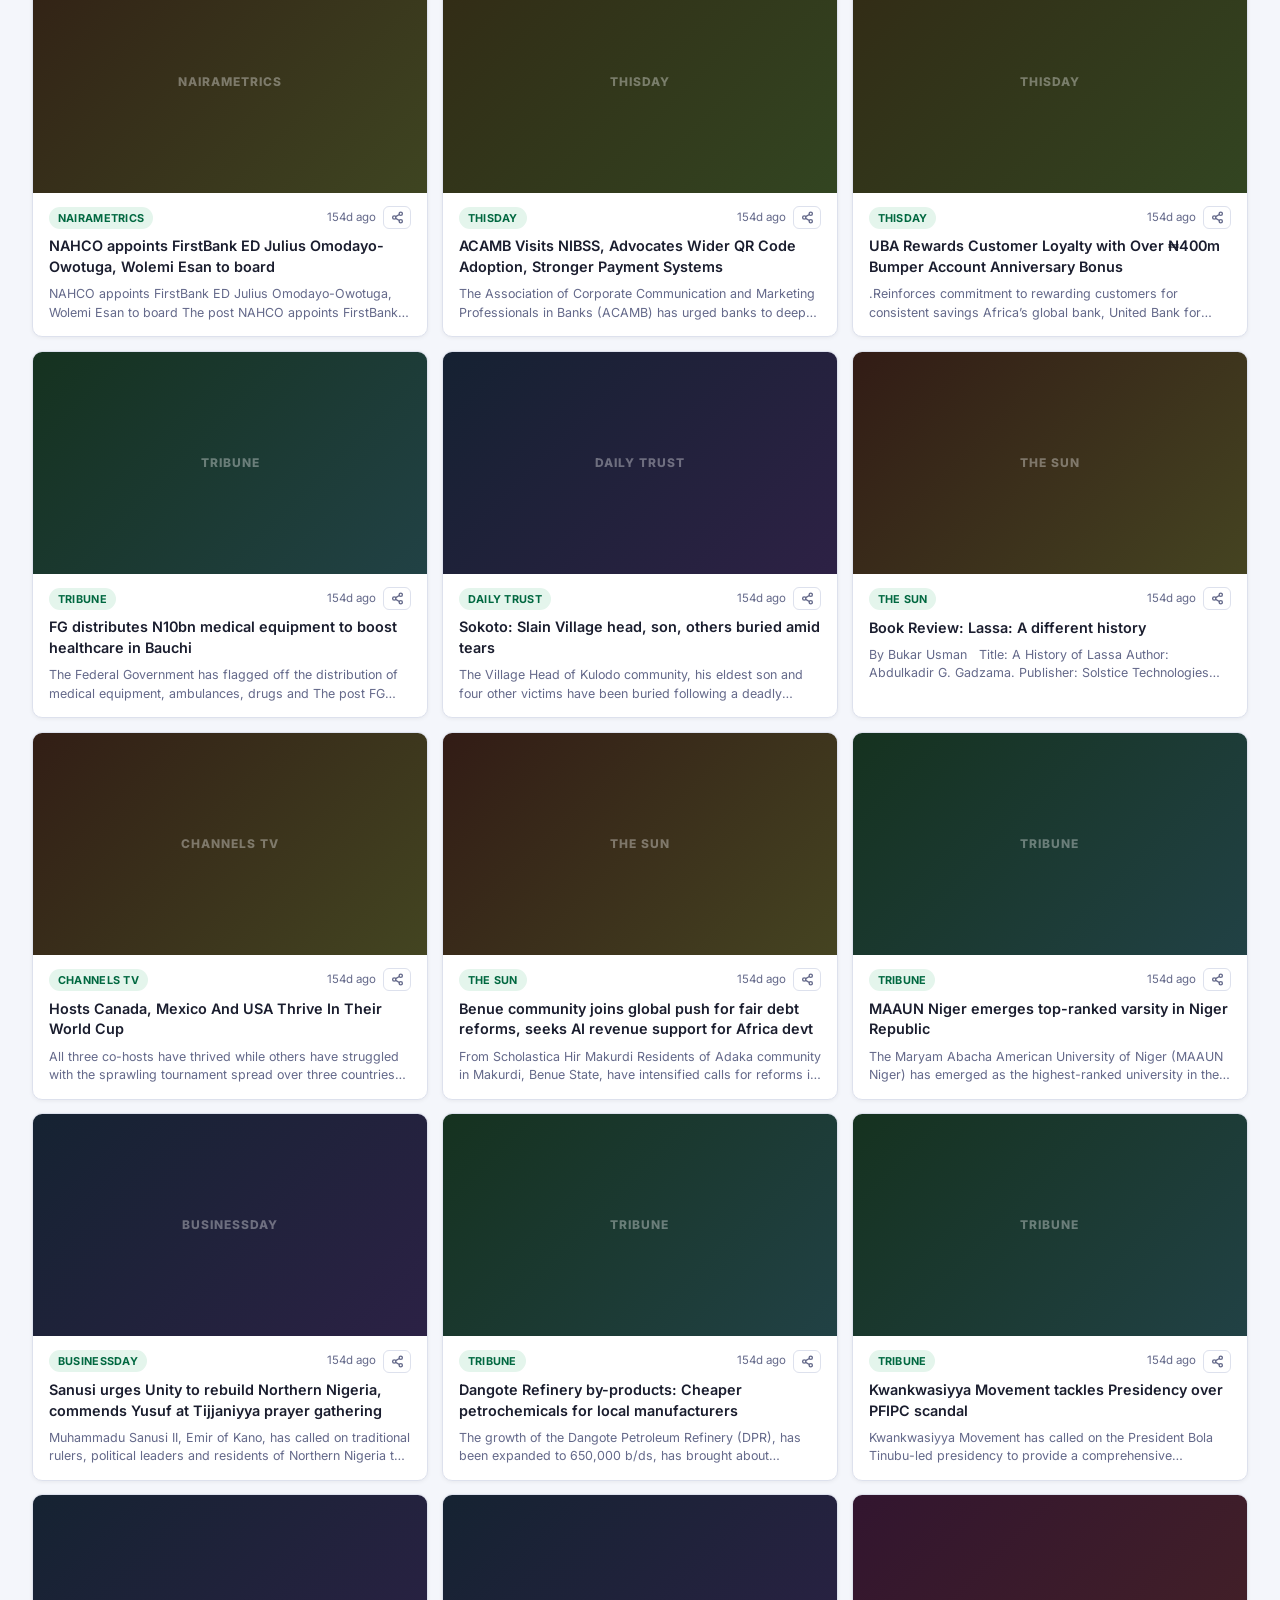
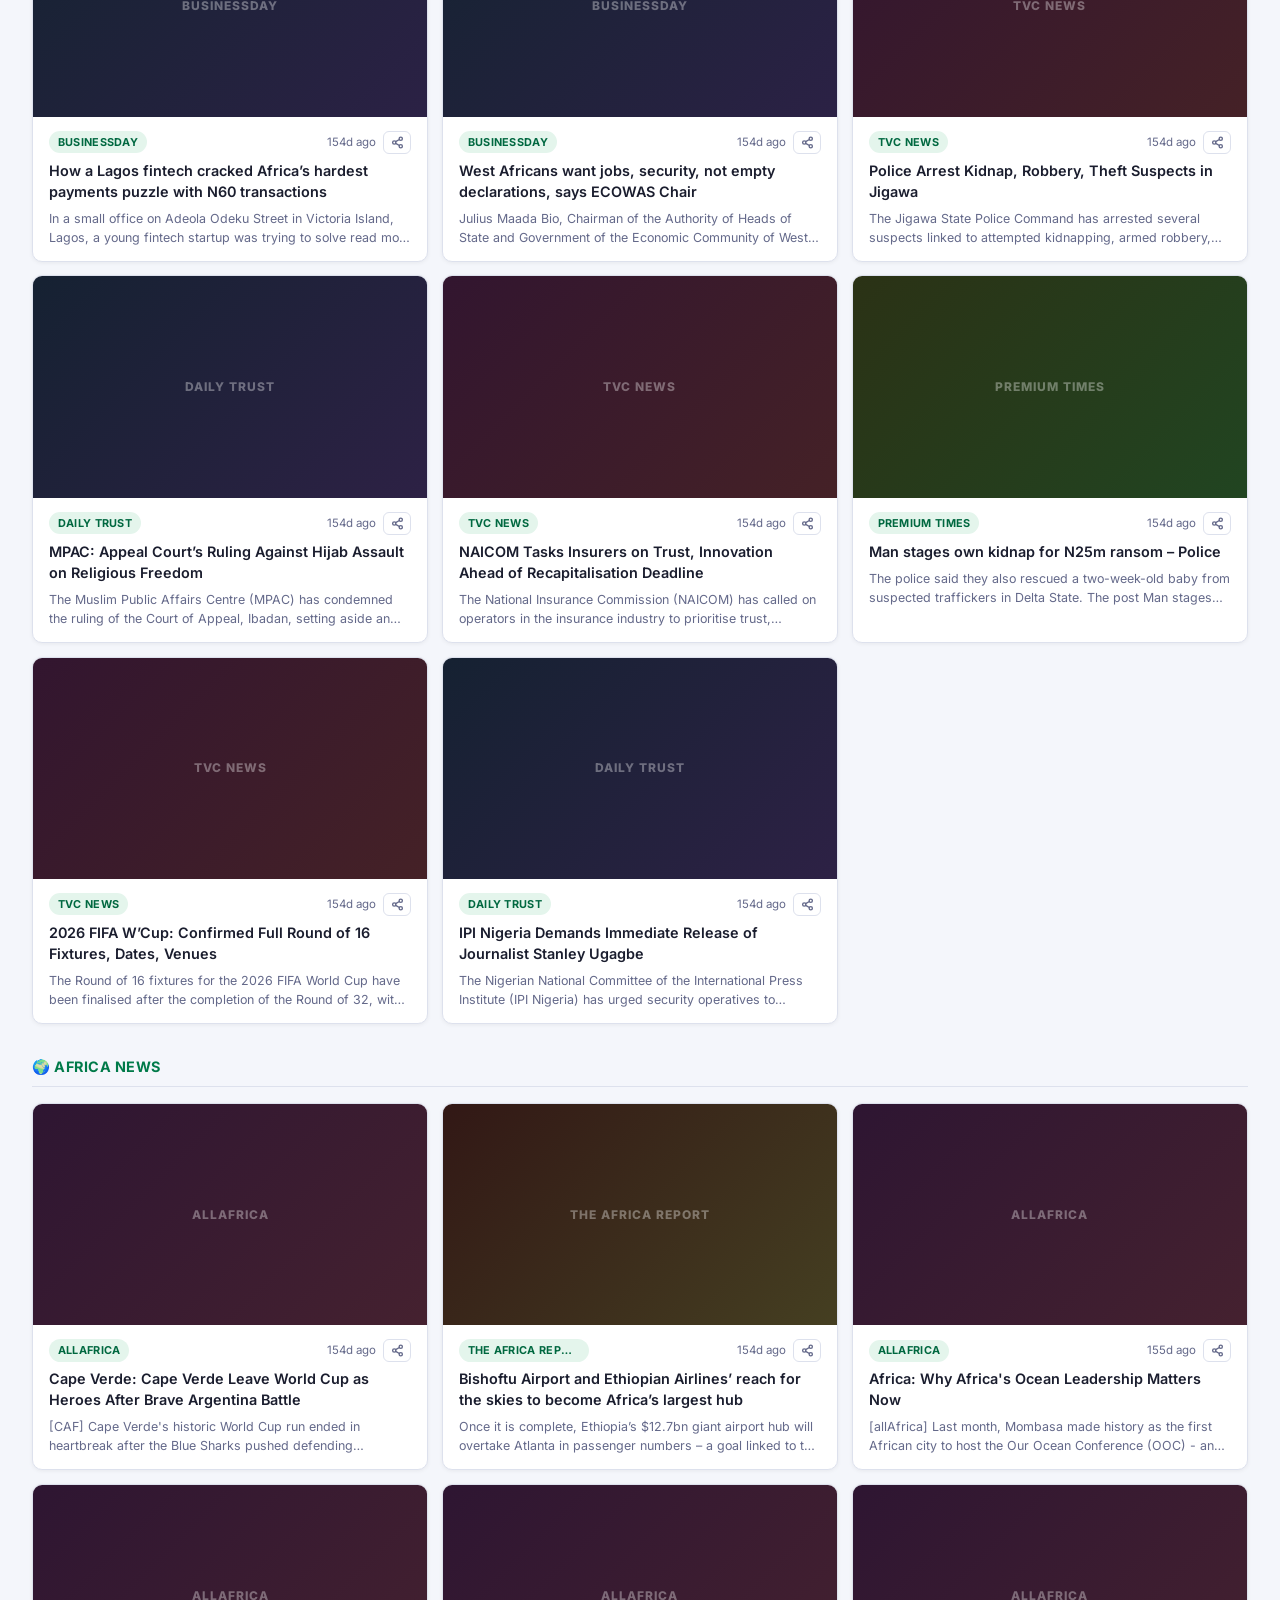
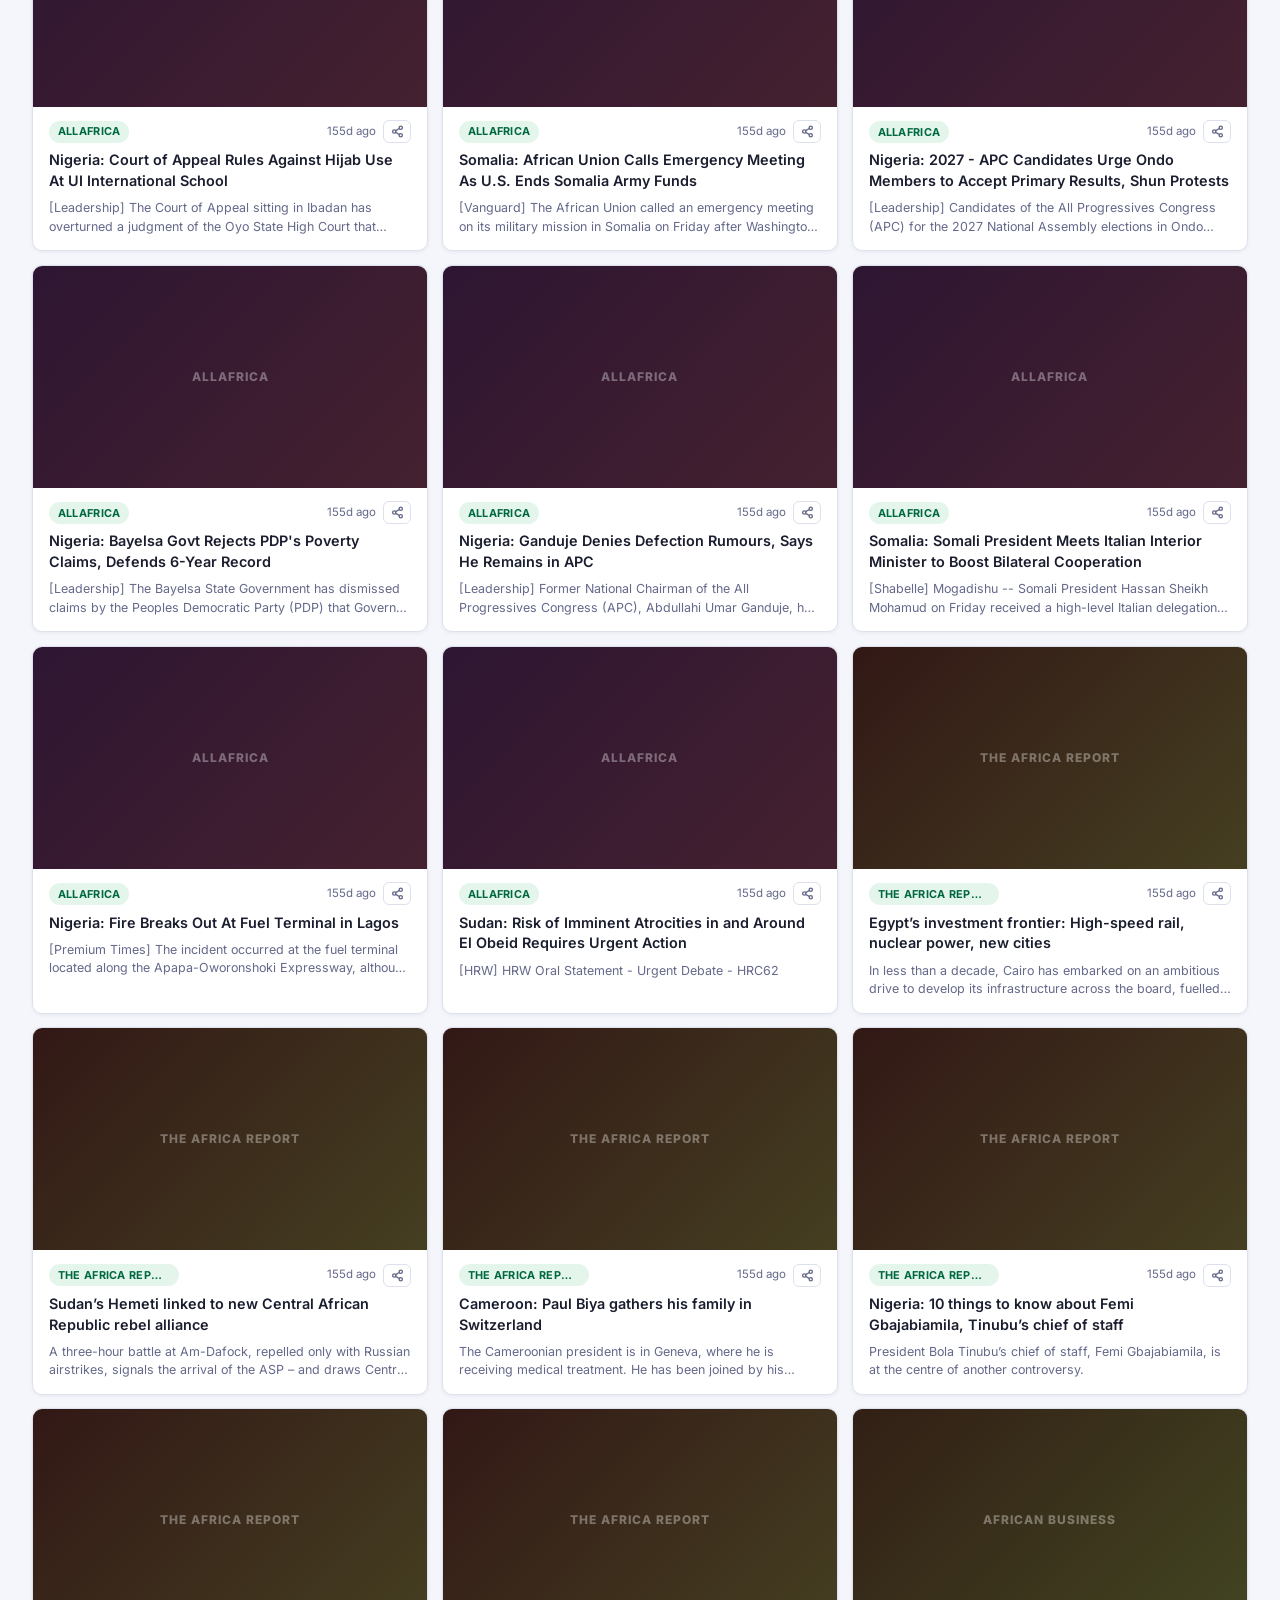
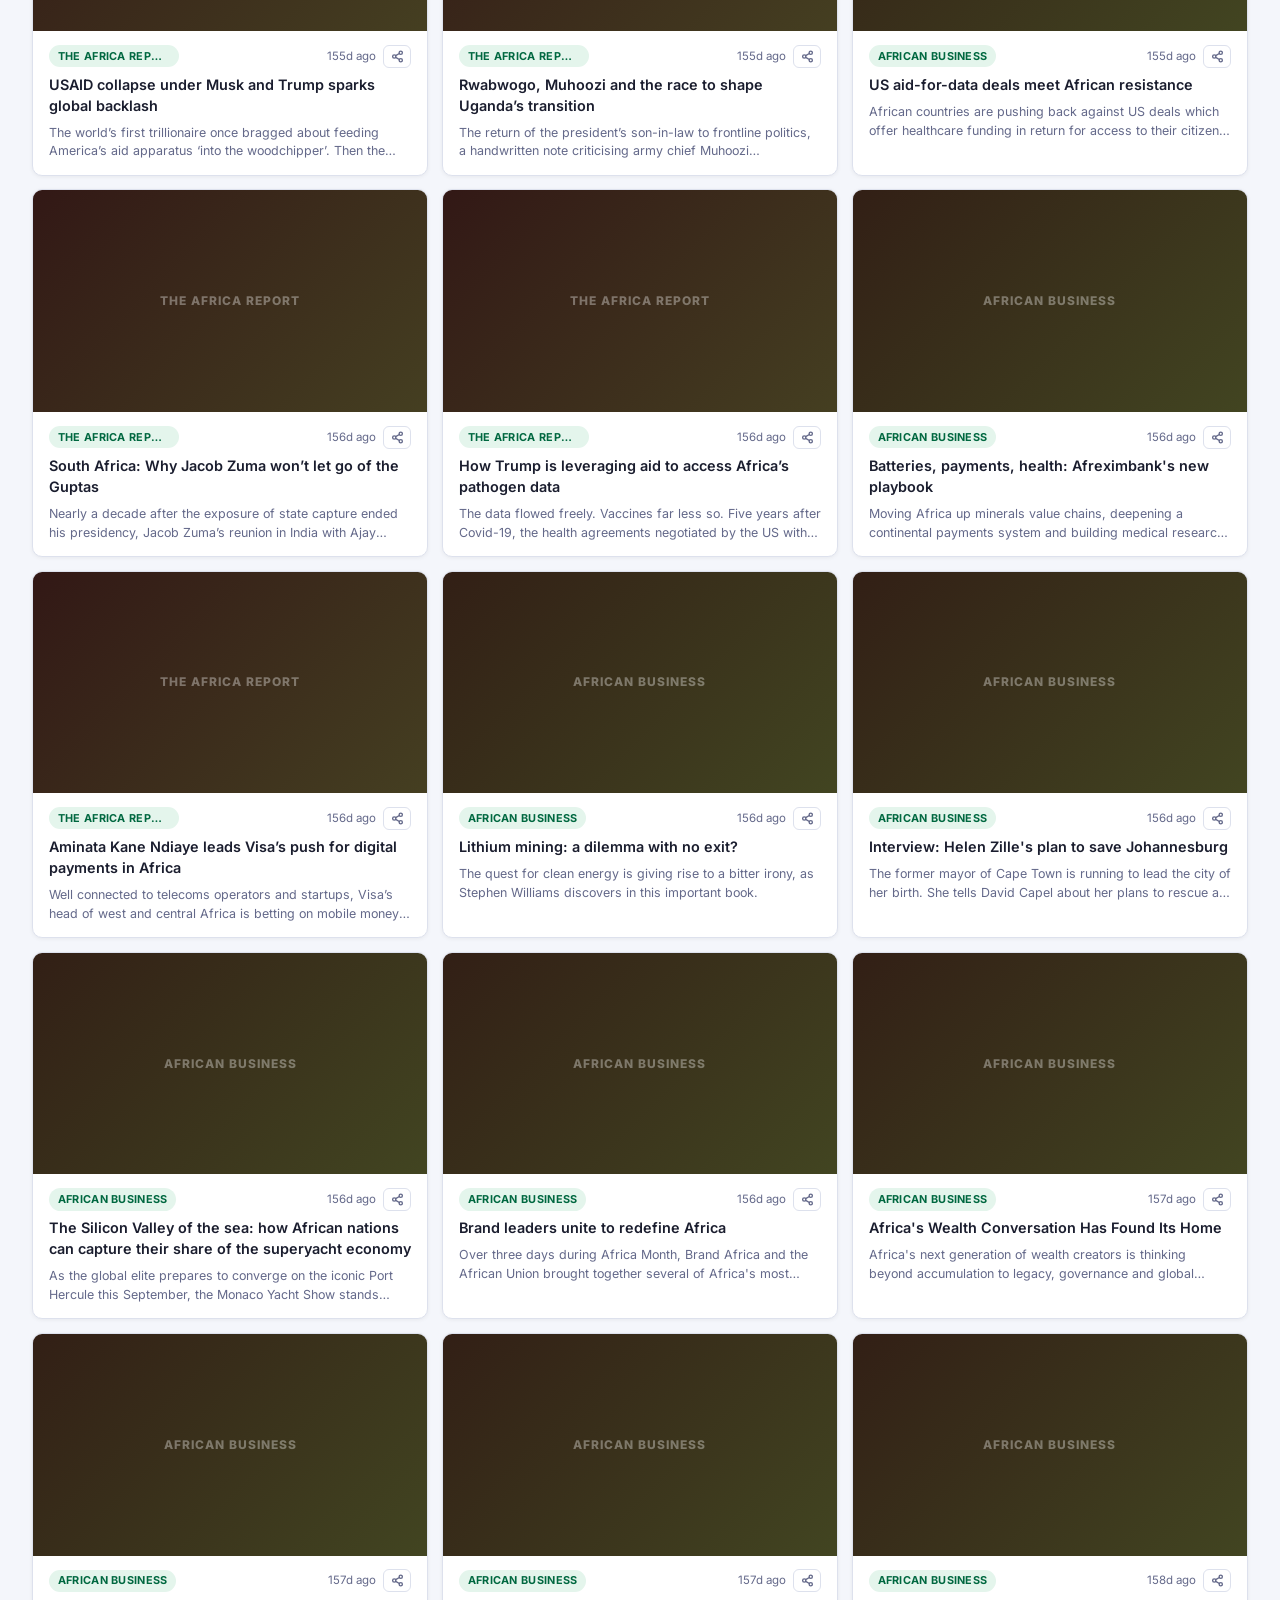
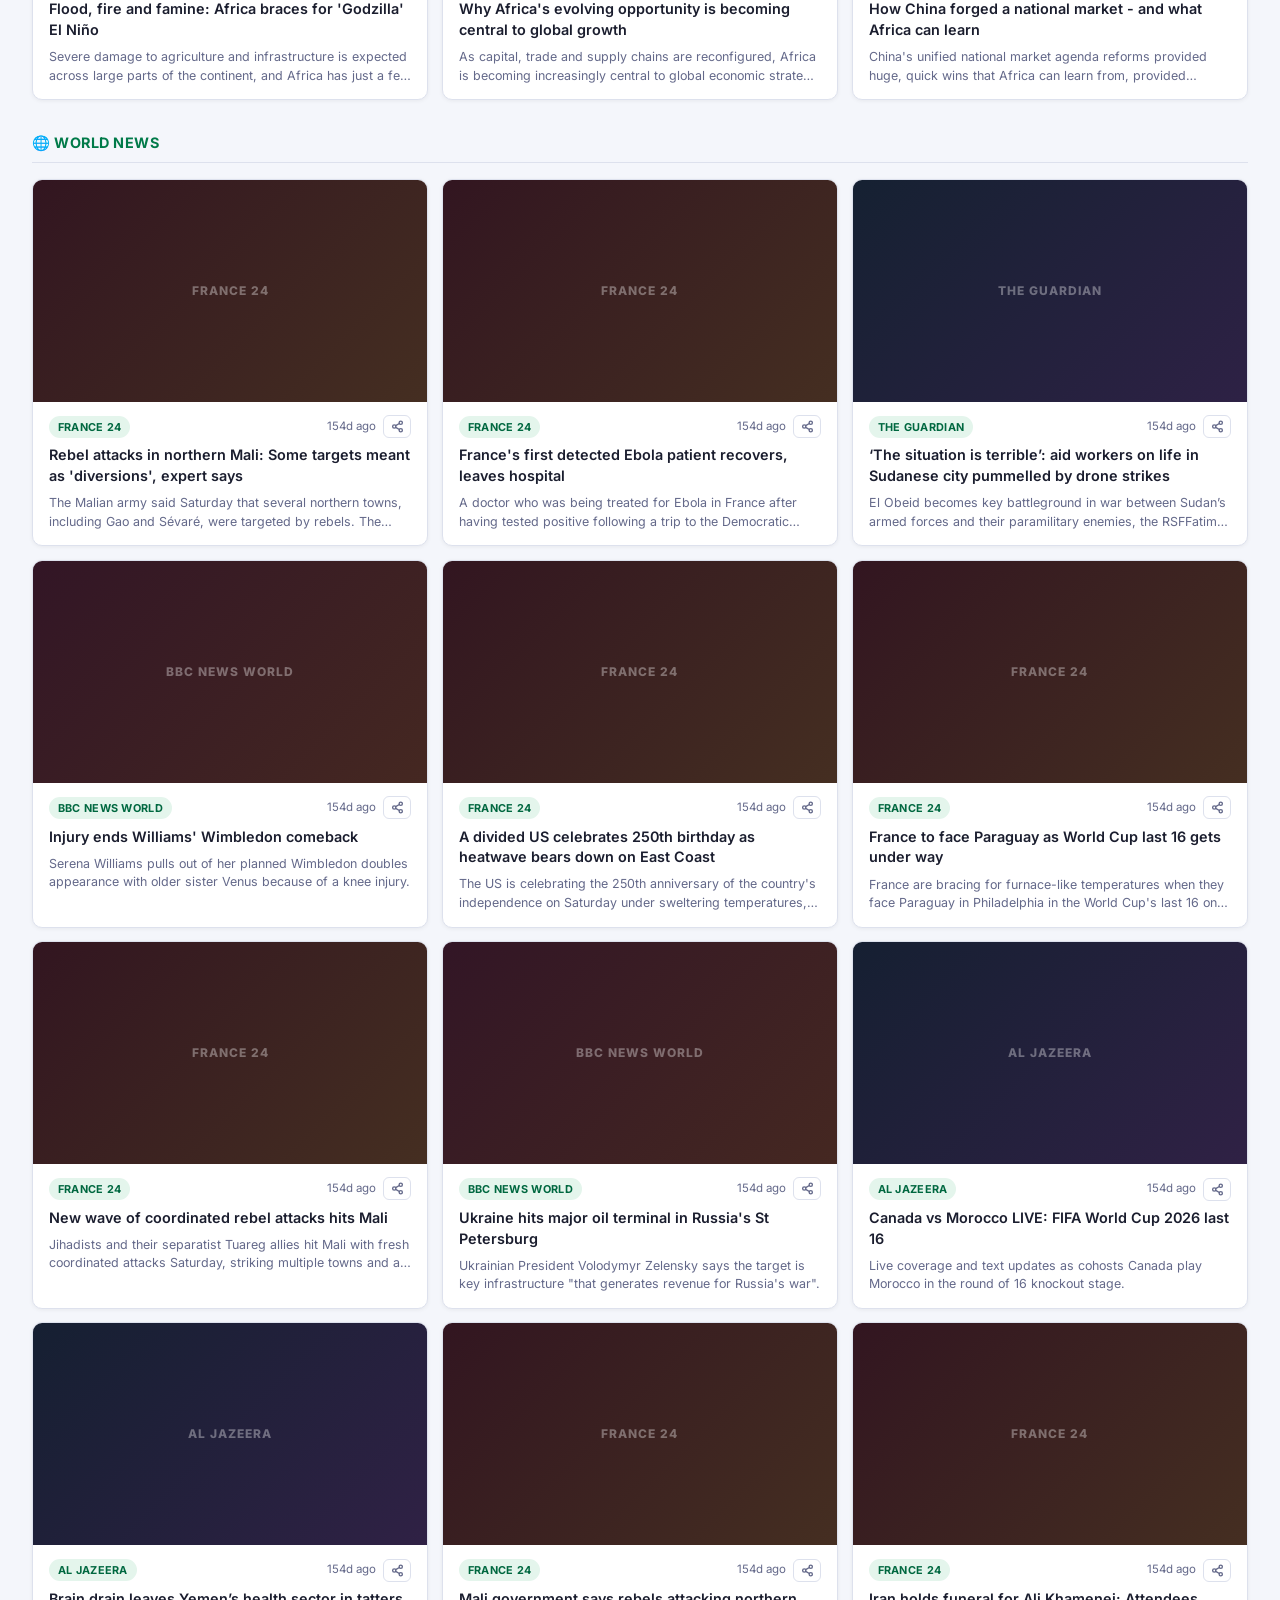
==== commit c20f1334: "seo: add social card, fix structured data, improve meta tags - Add 1200×630 social-card.png (Nigeria" ====
--- a/docs/index.html
+++ b/docs/index.html
@@ -1,11 +1,14 @@
 <!DOCTYPE html>
-<html lang="en">
+<html lang="en-NG">
 <head>
   <meta charset="UTF-8" />
   <meta name="viewport" content="width=device-width, initial-scale=1.0" />
+  <meta name="author" content="Naija Digest Online" />
+  <meta name="theme-color" content="#008751" />
   <title>Naija Digest Online — Nigerian Headlines Hub</title>
   <meta name="description" content="Naija Digest Online — your one-stop hub for breaking Nigerian news, tech, football, celebrity gossip, Naija music, live TV, exchange rates and trending topics, all in one place." />
   <meta name="keywords" content="Nigerian news, Nigeria headlines, Naija news, Nigeria tech news, Nigerian football, Nigeria celebrity gossip, Naija music, Nigerian newspapers, breaking news Nigeria" />
+  <meta name="news_keywords" content="Nigerian news, Nigeria breaking news, Naija headlines, Super Eagles, Afrobeats, naira exchange rate" />
   <meta name="robots" content="index, follow" />
 
   <!-- Open Graph / WhatsApp / Facebook -->
@@ -13,13 +16,16 @@
   <meta property="og:url"         content="https://naijadigest.ng/" />
   <meta property="og:title"       content="Naija Digest Online — Nigerian Headlines Hub" />
   <meta property="og:description" content="Breaking Nigerian news, tech, football, celebrity gossip, Naija music and trending topics — all in one place." />
-  <meta property="og:image"       content="https://naijadigest.ng/favicon.svg" />
+  <meta property="og:image"       content="https://naijadigest.ng/social-card.png" />
+  <meta property="og:image:width"  content="1200" />
+  <meta property="og:image:height" content="630" />
+  <meta property="og:image:type"   content="image/png" />
 
   <!-- Twitter / X Card -->
   <meta name="twitter:card"        content="summary" />
   <meta name="twitter:title"       content="Naija Digest Online — Nigerian Headlines Hub" />
   <meta name="twitter:description" content="Breaking Nigerian news, tech, football, celebrity gossip, Naija music and trending topics — all in one place." />
-  <meta name="twitter:image"       content="https://naijadigest.ng/favicon.svg" />
+  <meta name="twitter:image"       content="https://naijadigest.ng/social-card.png" />
 
   <meta name="google-site-verification" content="4I9Tw17M1p0dOOTdLmxve0vg4IoniPd-njlDoWHKO8w" />
 
@@ -32,11 +38,6 @@
     "url": "https://naijadigest.ng/",
     "description": "Nigeria's one-stop hub for breaking news, tech, football, celebrity gossip, Naija music, live TV, exchange rates and trending topics.",
     "inLanguage": "en-NG",
-    "potentialAction": {
-      "@type": "SearchAction",
-      "target": "https://naijadigest.ng/?q={search_term_string}",
-      "query-input": "required name=search_term_string"
-    },
     "publisher": {
       "@type": "NewsMediaOrganization",
       "name": "Naija Digest Online",
@@ -49,12 +50,37 @@
         "@type": "Place",
         "name": "Nigeria"
       },
-      "publishingPrinciples": "https://naijadigest.ng/privacy.html",
-      "sameAs": []
+      "areaServed": {
+        "@type": "Country",
+        "name": "Nigeria"
+      },
+      "publishingPrinciples": "https://naijadigest.ng/privacy.html"
     }
   }
   </script>
+  <script type="application/ld+json">
+  {
+    "@context": "https://schema.org",
+    "@type": "ItemList",
+    "name": "Site Navigation",
+    "itemListElement": [
+      {"@type": "SiteNavigationElement", "position": 1,  "name": "General News",          "url": "https://naijadigest.ng/#news"},
+      {"@type": "SiteNavigationElement", "position": 2,  "name": "Naija Tech News",       "url": "https://naijadigest.ng/#tech"},
+      {"@type": "SiteNavigationElement", "position": 3,  "name": "Football",              "url": "https://naijadigest.ng/#football"},
+      {"@type": "SiteNavigationElement", "position": 4,  "name": "World Cup 2026",        "url": "https://naijadigest.ng/#worldcup"},
+      {"@type": "SiteNavigationElement", "position": 5,  "name": "Editorials & Opinion",  "url": "https://naijadigest.ng/#editorials"},
+      {"@type": "SiteNavigationElement", "position": 6,  "name": "Investment & Stocks",   "url": "https://naijadigest.ng/#finance"},
+      {"@type": "SiteNavigationElement", "position": 7,  "name": "Live TV",               "url": "https://naijadigest.ng/#livetv"},
+      {"@type": "SiteNavigationElement", "position": 8,  "name": "Radio",                 "url": "https://naijadigest.ng/#radio"},
+      {"@type": "SiteNavigationElement", "position": 9,  "name": "Exchange Rates",        "url": "https://naijadigest.ng/#rates"},
+      {"@type": "SiteNavigationElement", "position": 10, "name": "Crypto",                "url": "https://naijadigest.ng/#crypto"},
+      {"@type": "SiteNavigationElement", "position": 11, "name": "Trending",              "url": "https://naijadigest.ng/#trending"}
+    ]
+  }
+  </script>
   <link rel="canonical" href="https://naijadigest.ng/" />
+  <link rel="alternate" hreflang="en-NG" href="https://naijadigest.ng/" />
+  <link rel="alternate" hreflang="x-default" href="https://naijadigest.ng/" />
   <link rel="icon" type="image/svg+xml" href="favicon.svg" />
   <link rel="preconnect" href="https://fonts.googleapis.com" />
   <link rel="preconnect" href="https://fonts.gstatic.com" crossorigin />
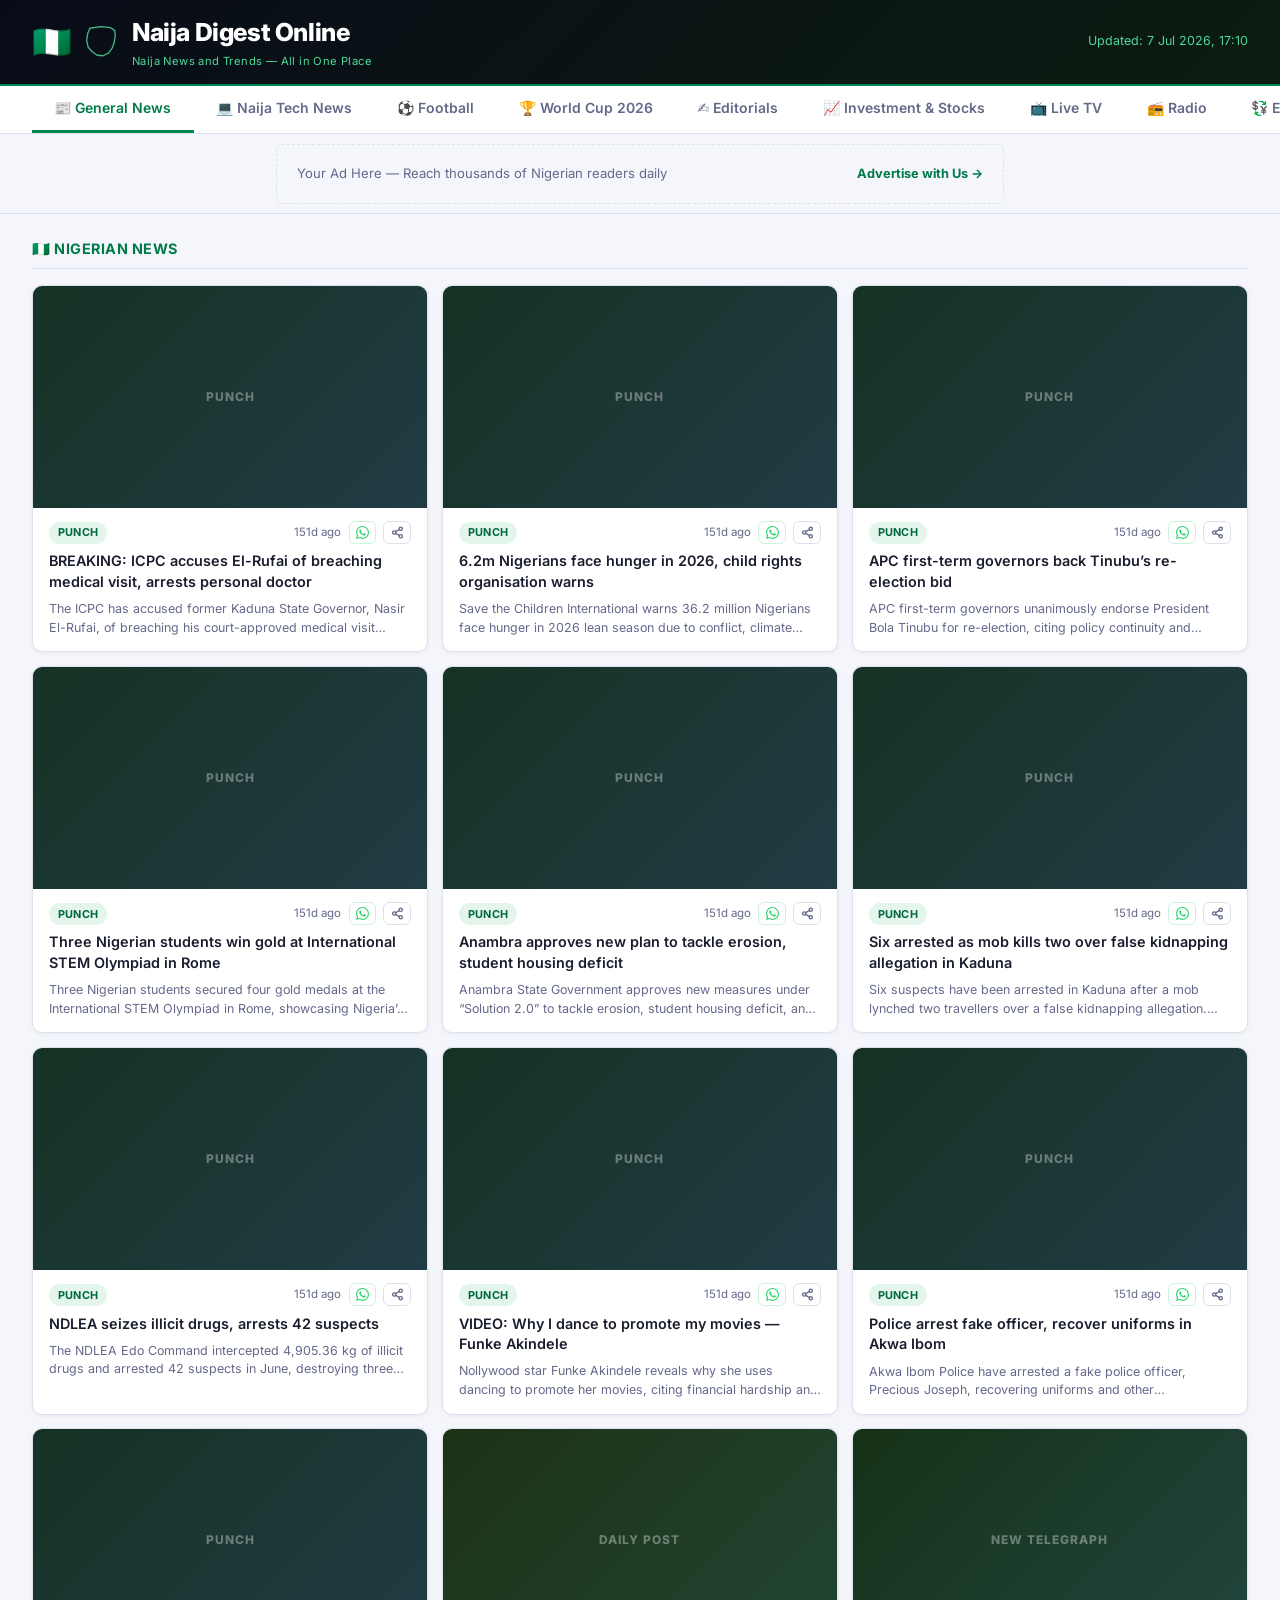
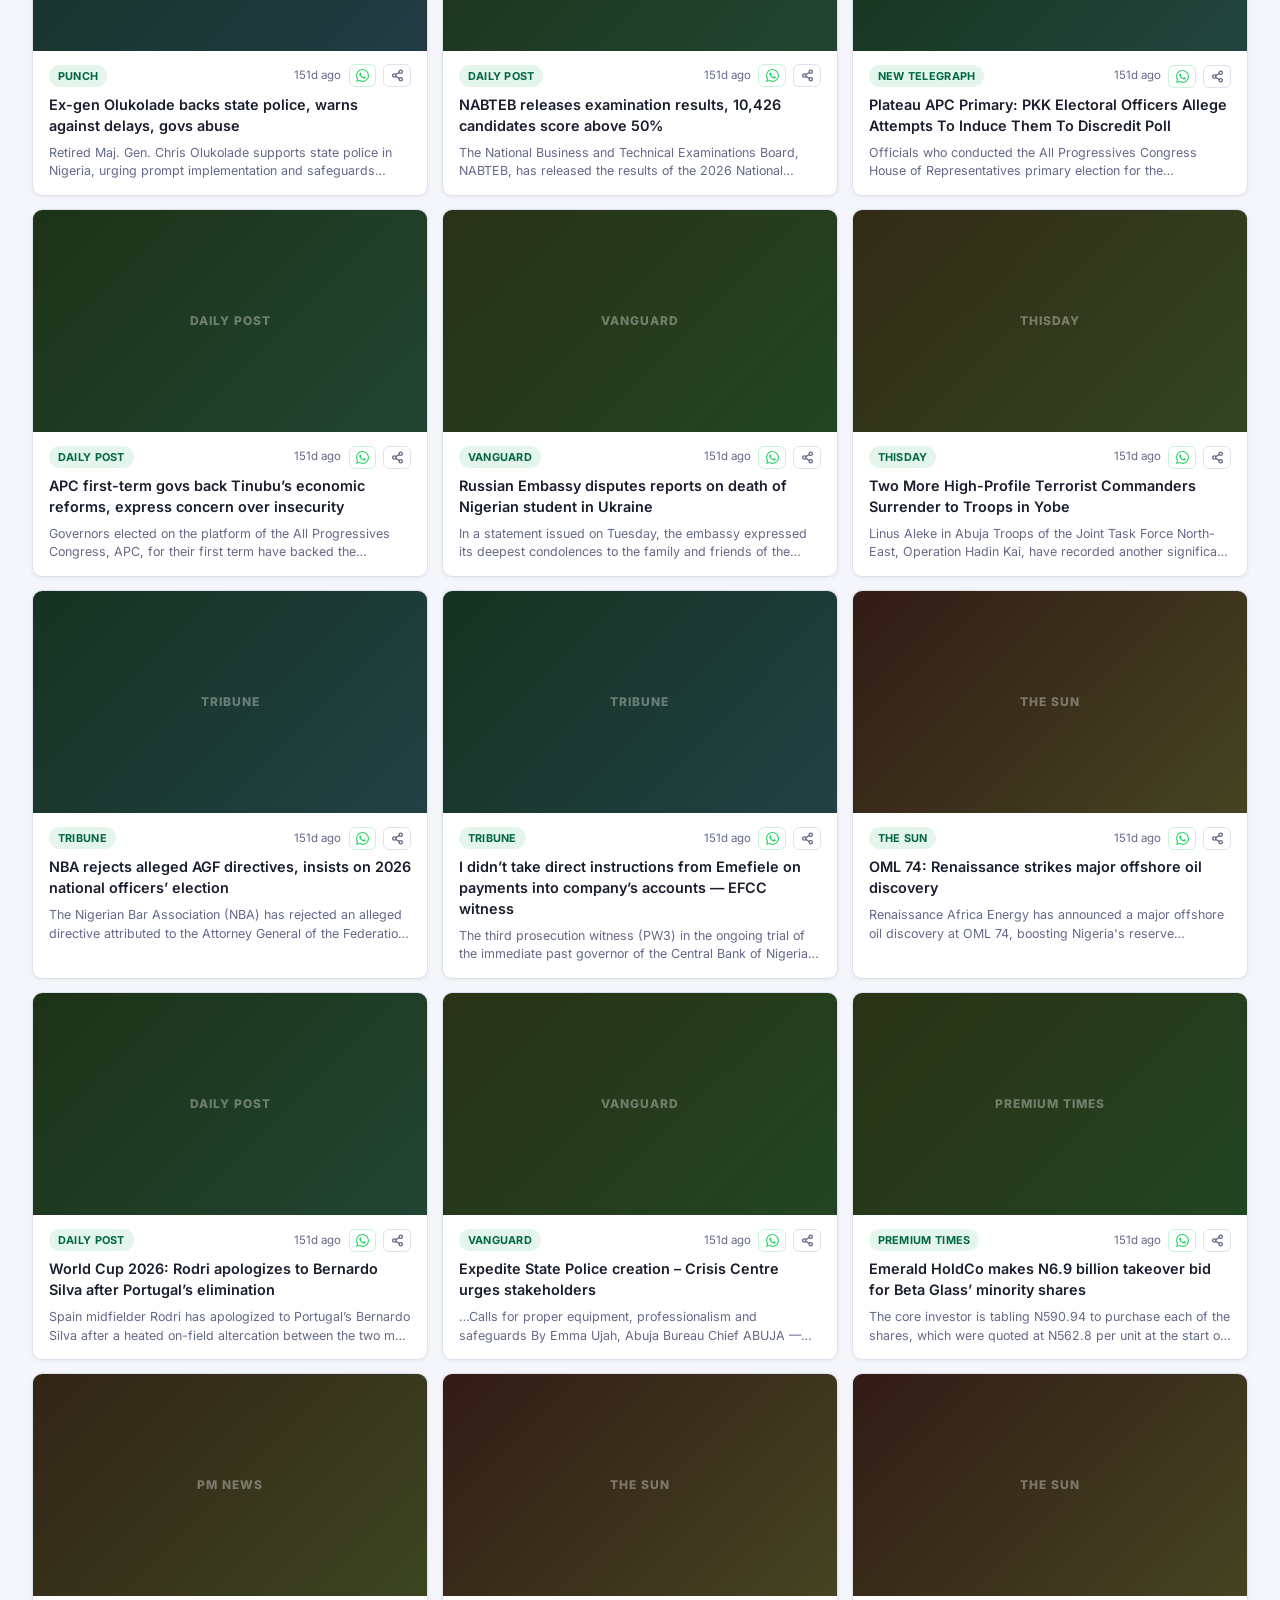
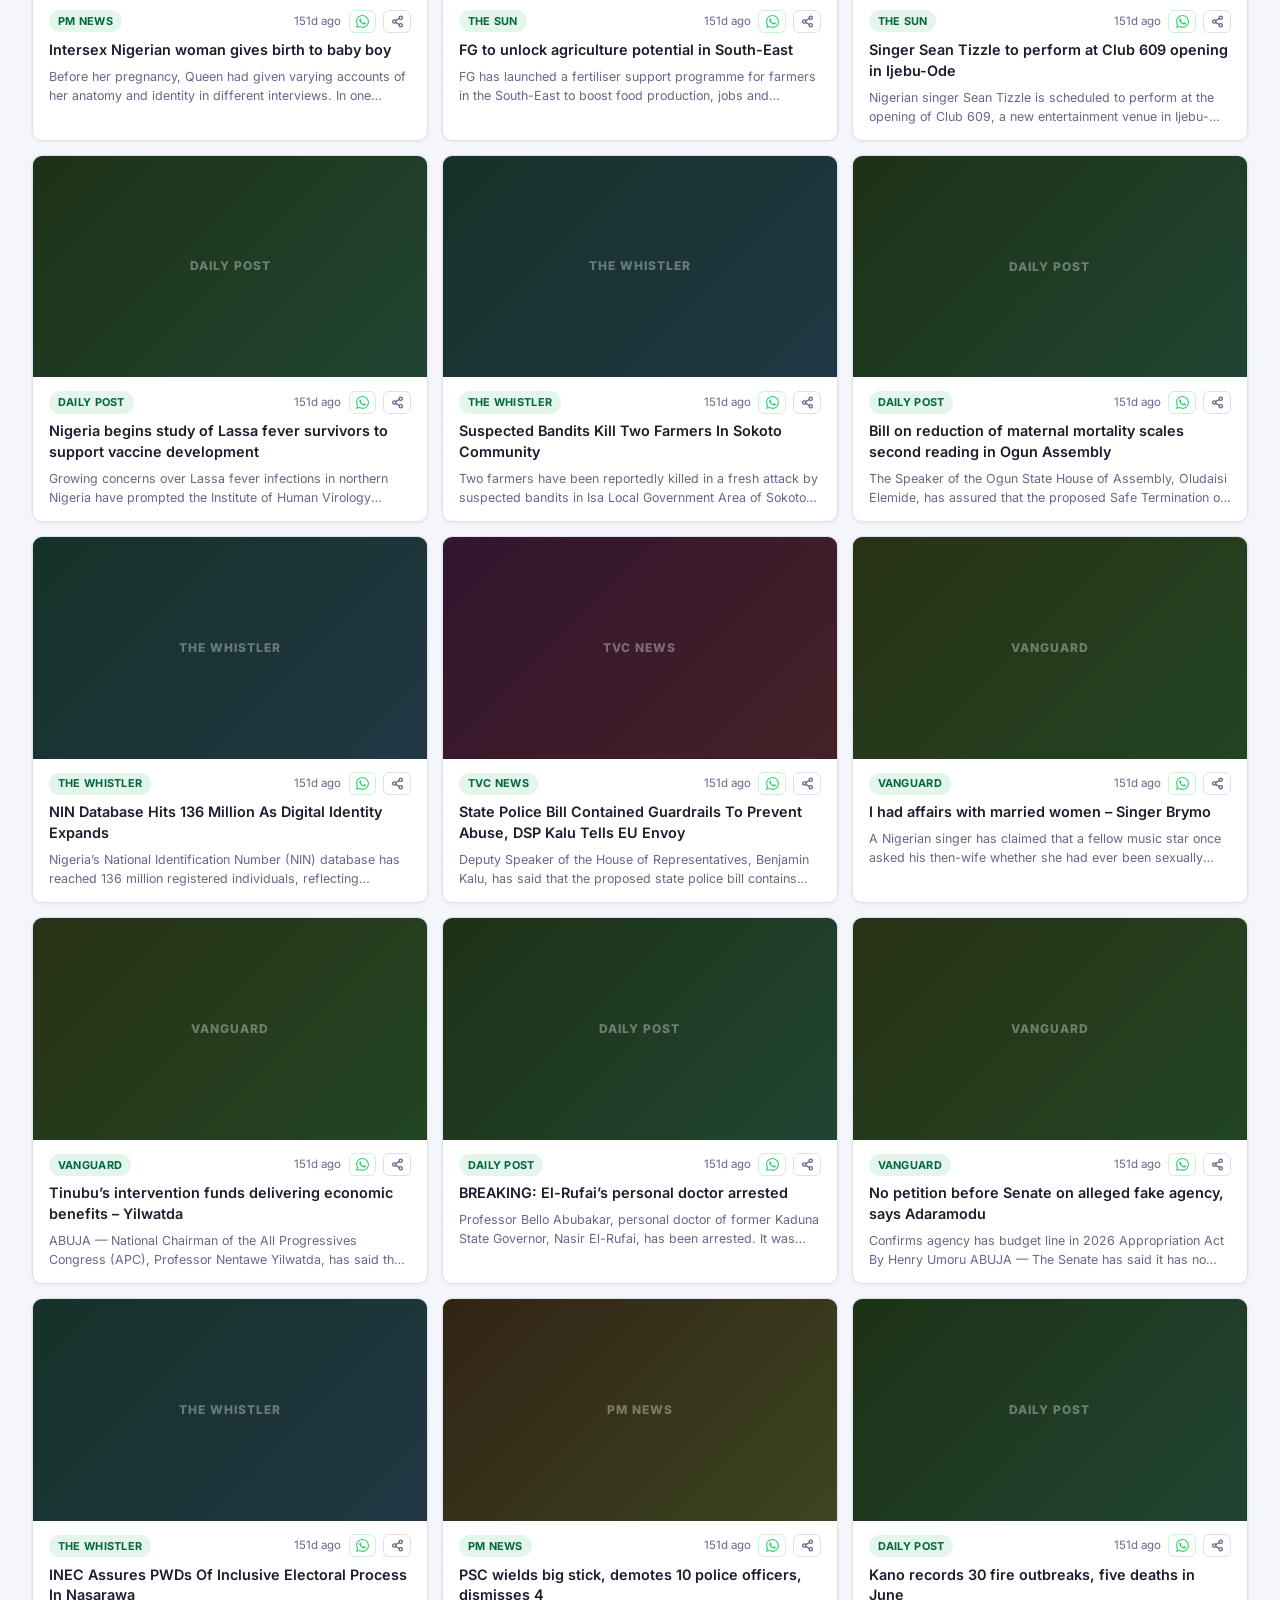
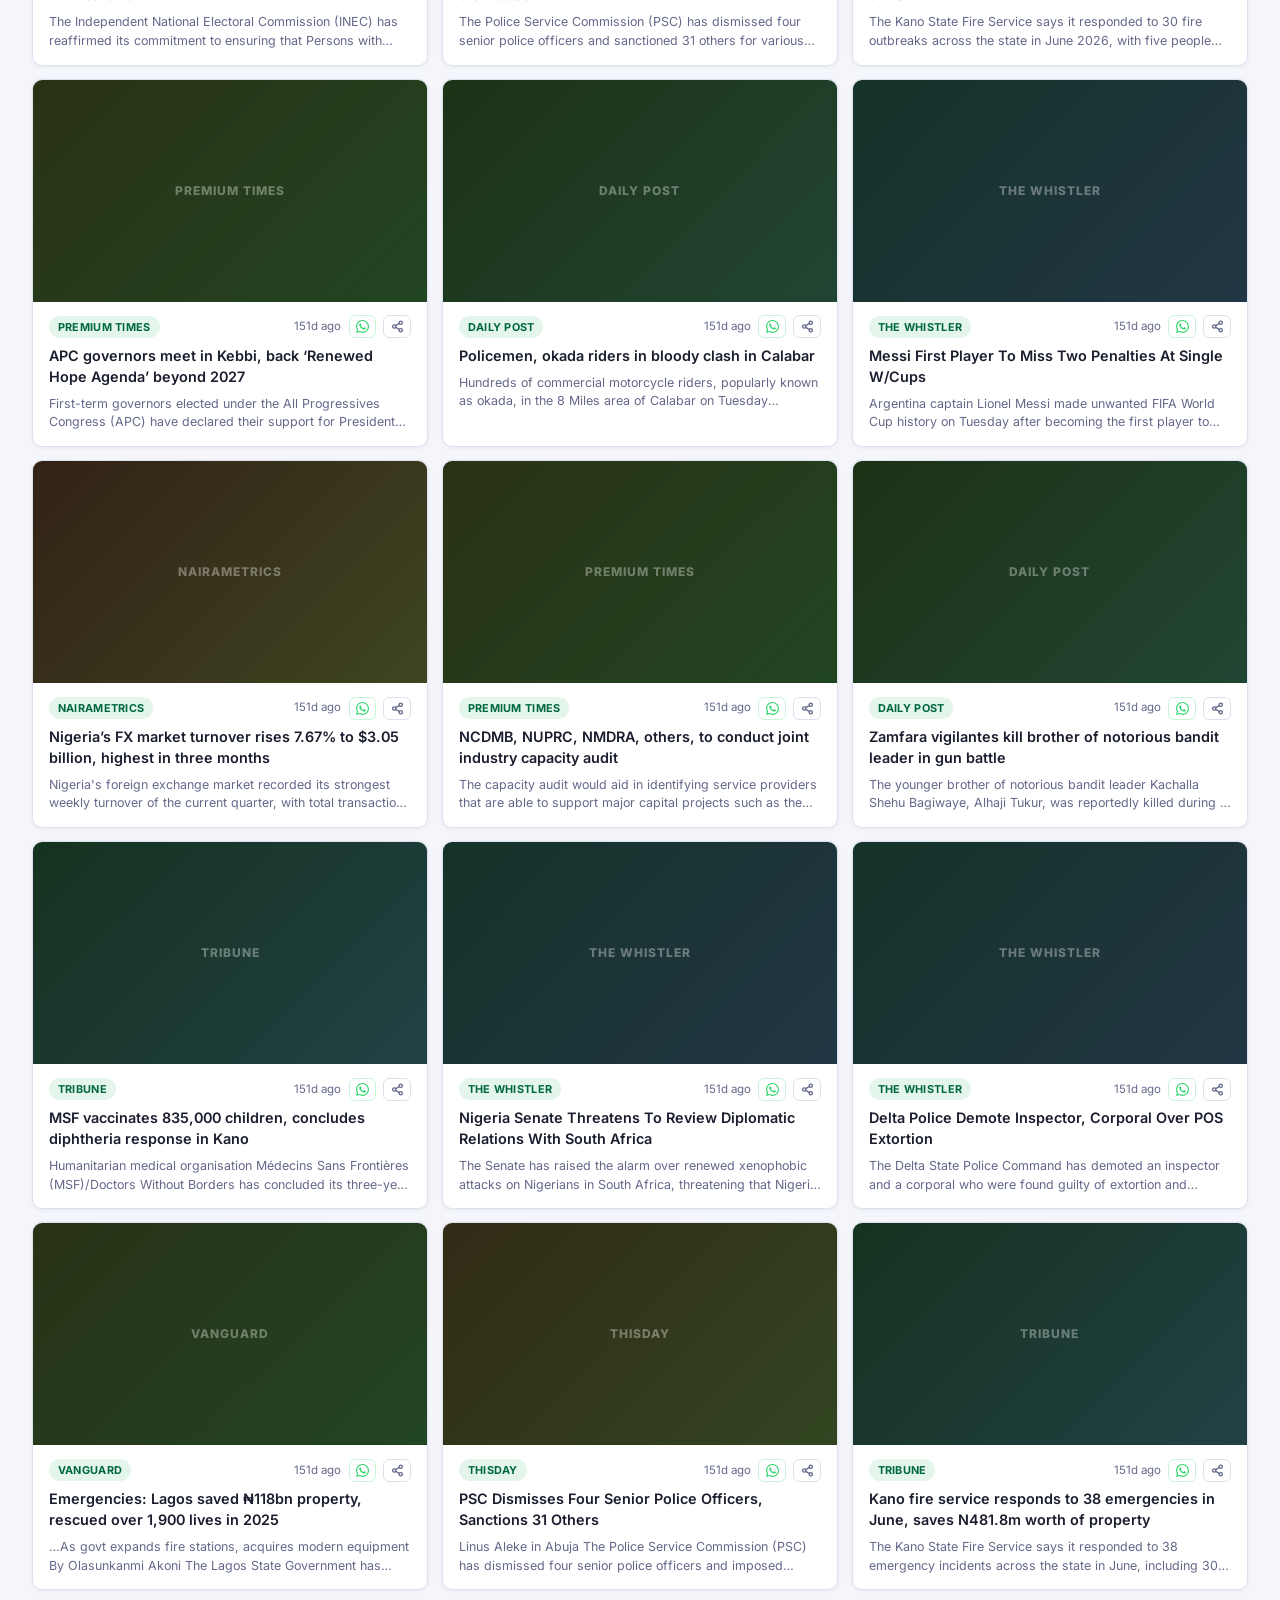
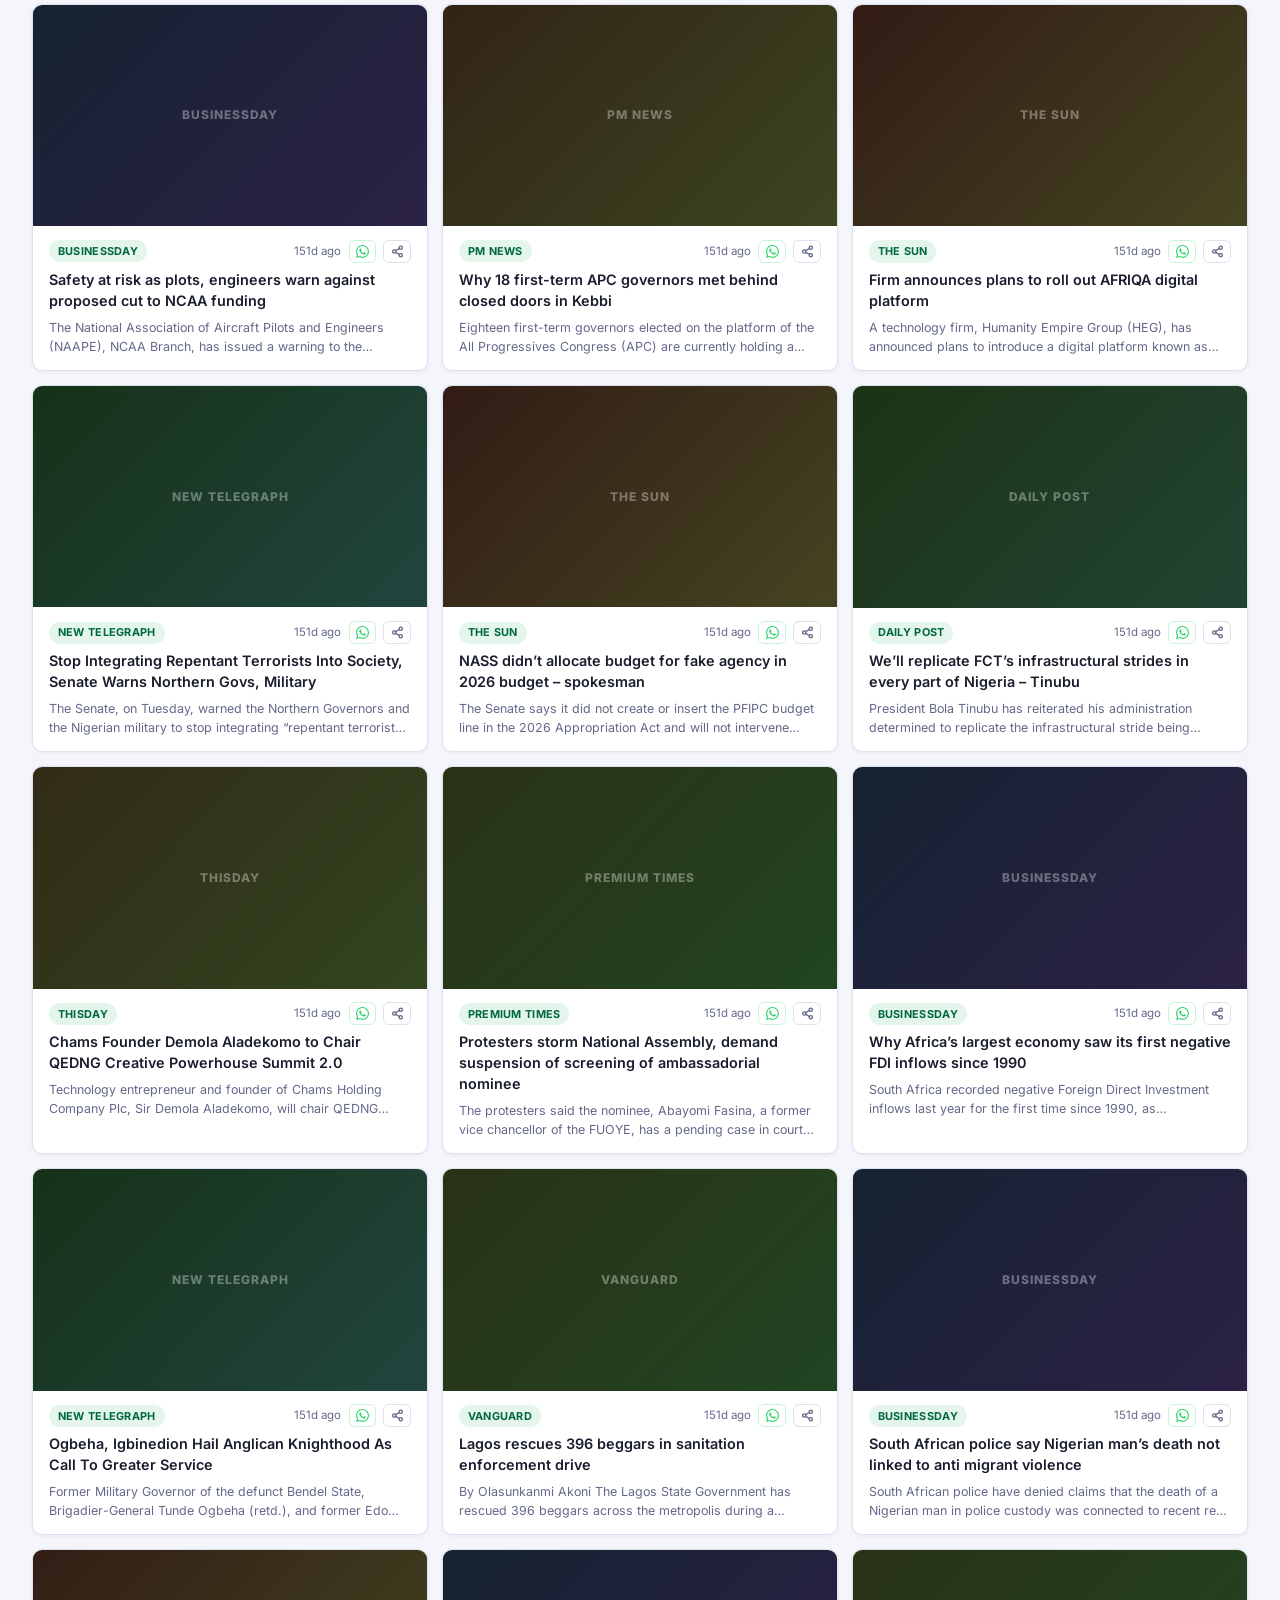
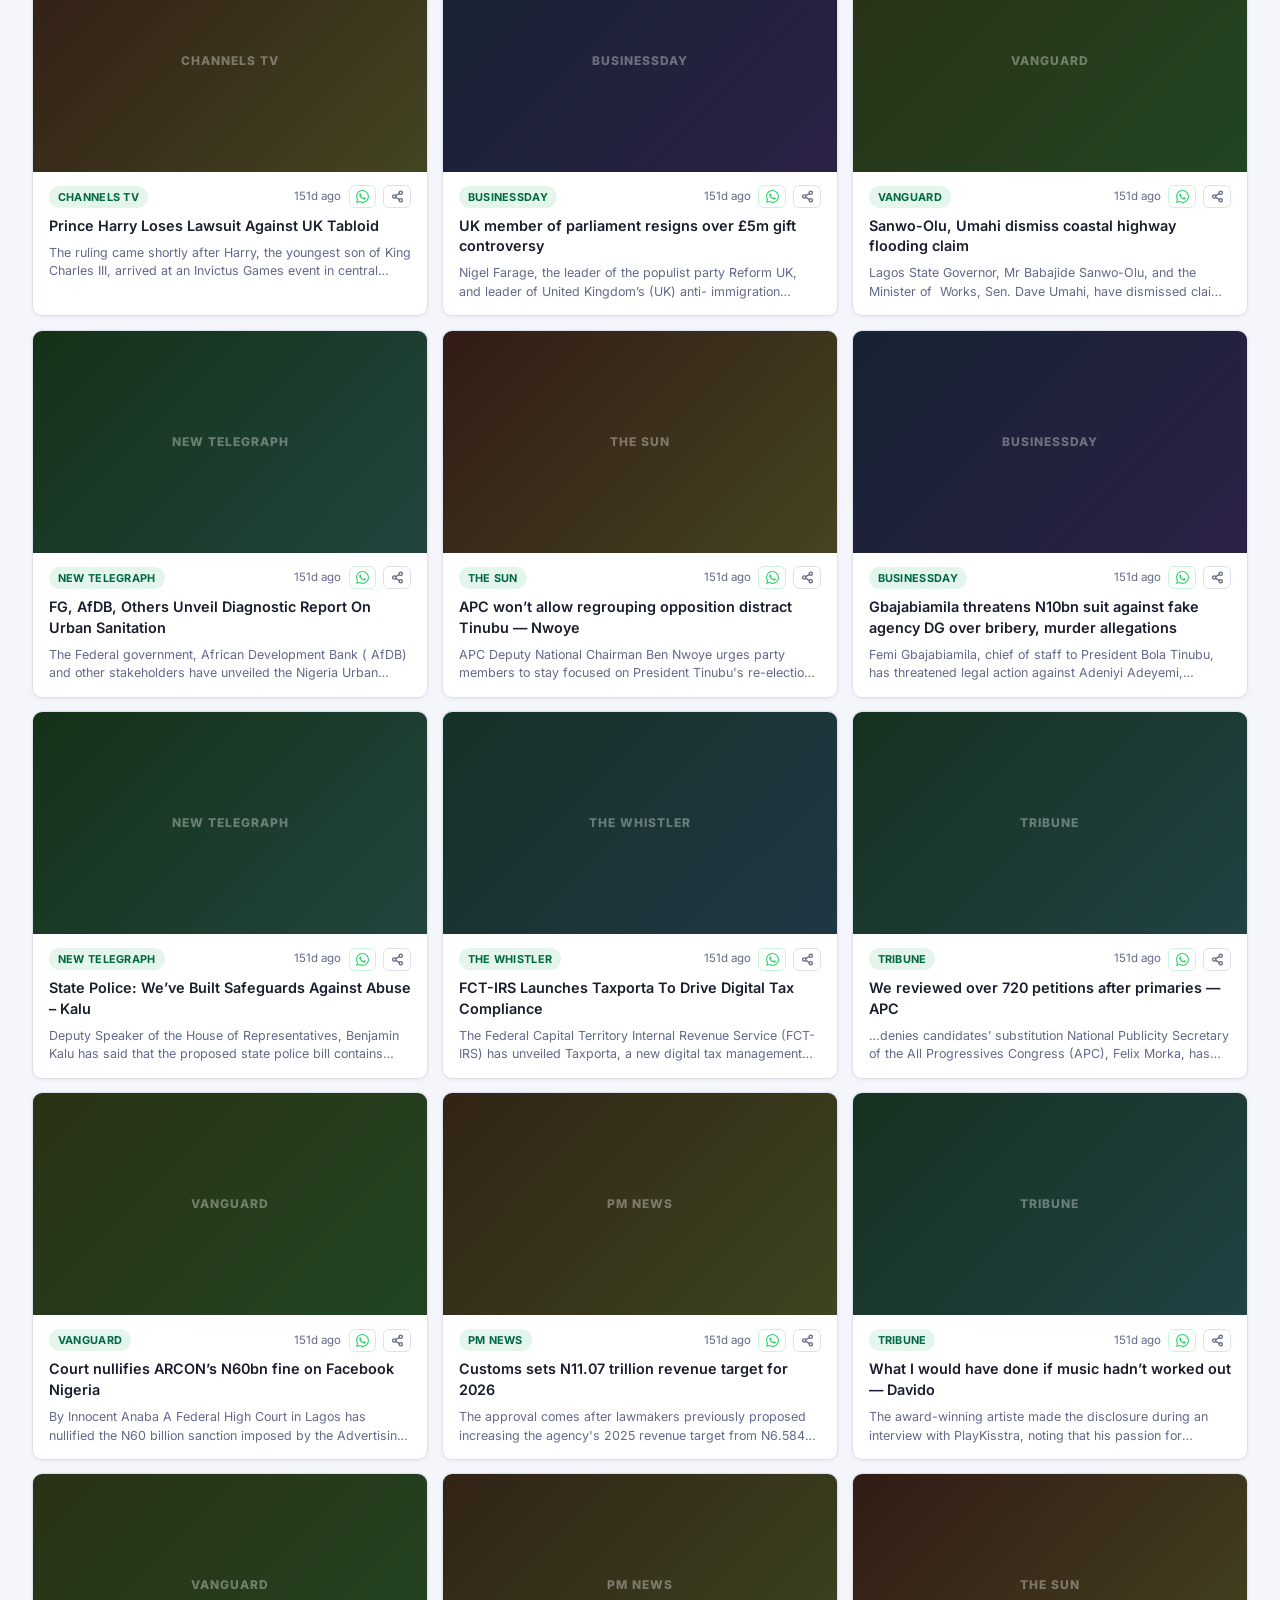
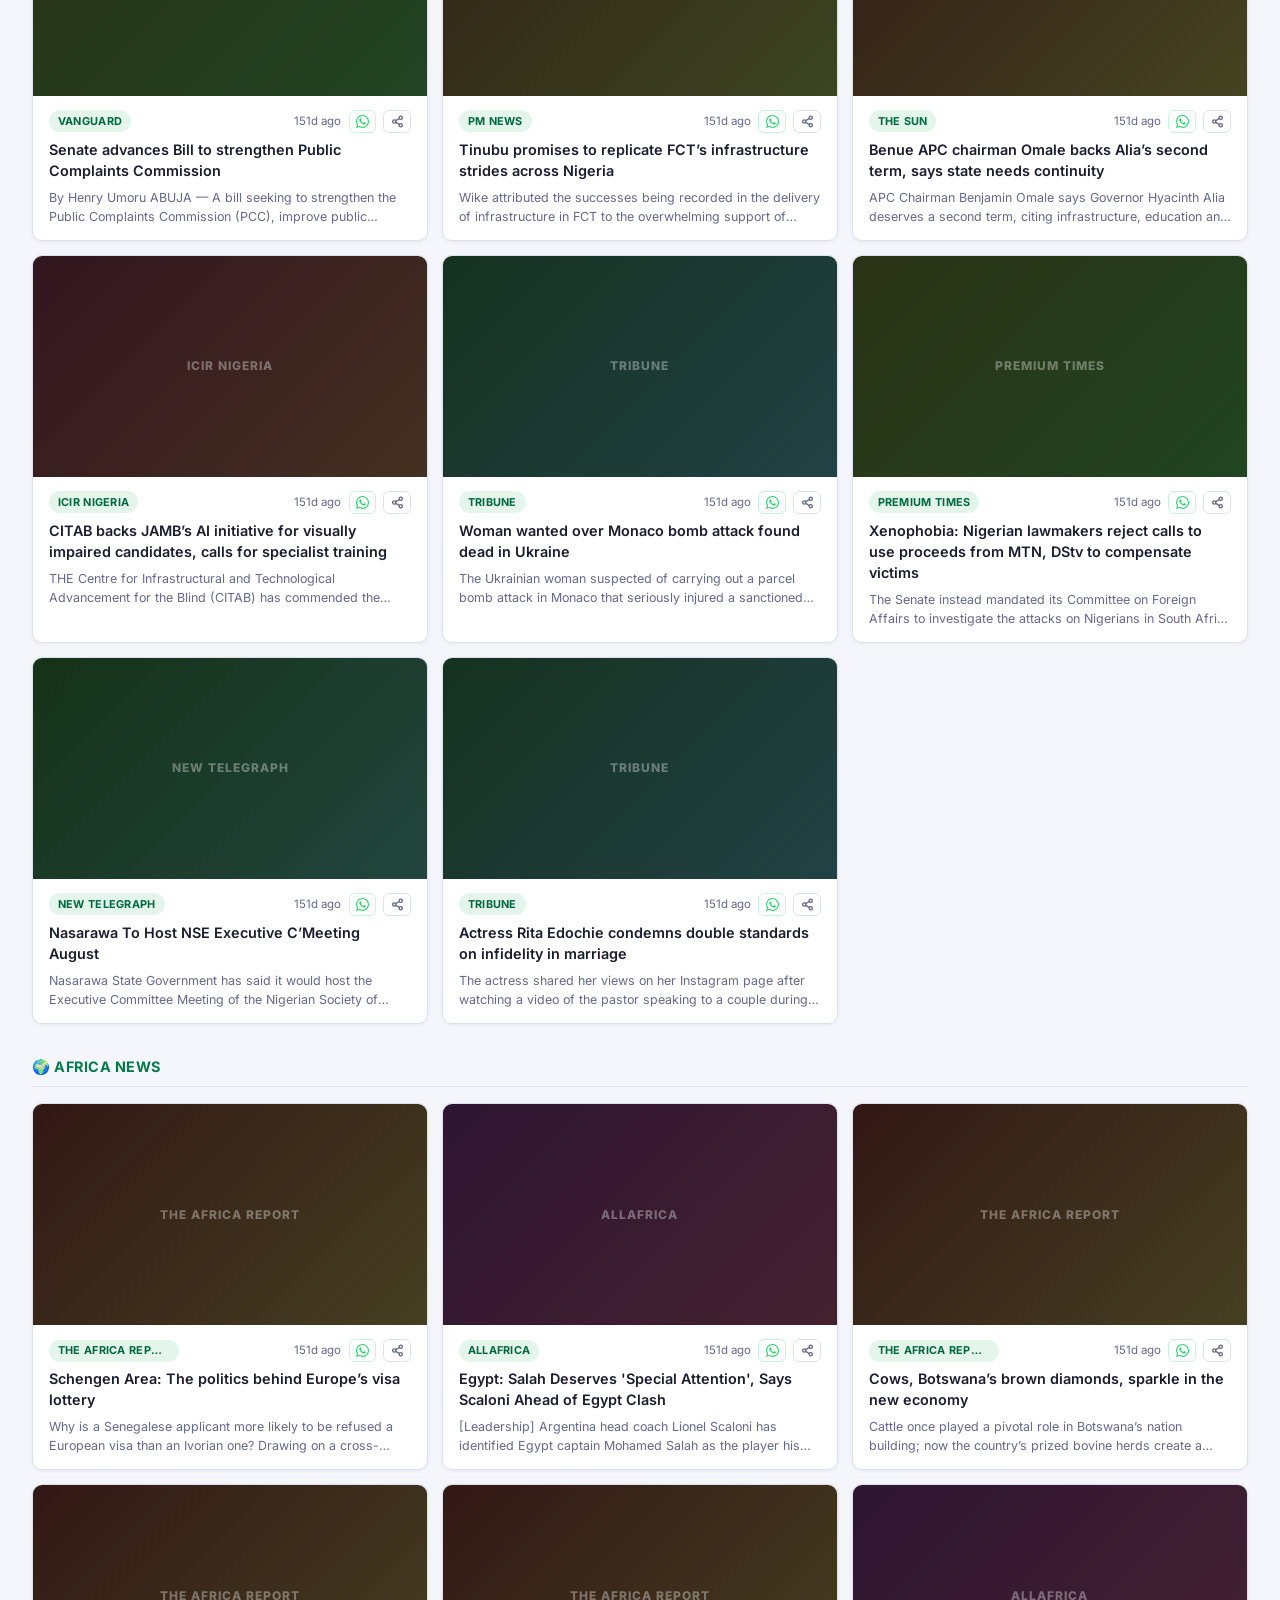
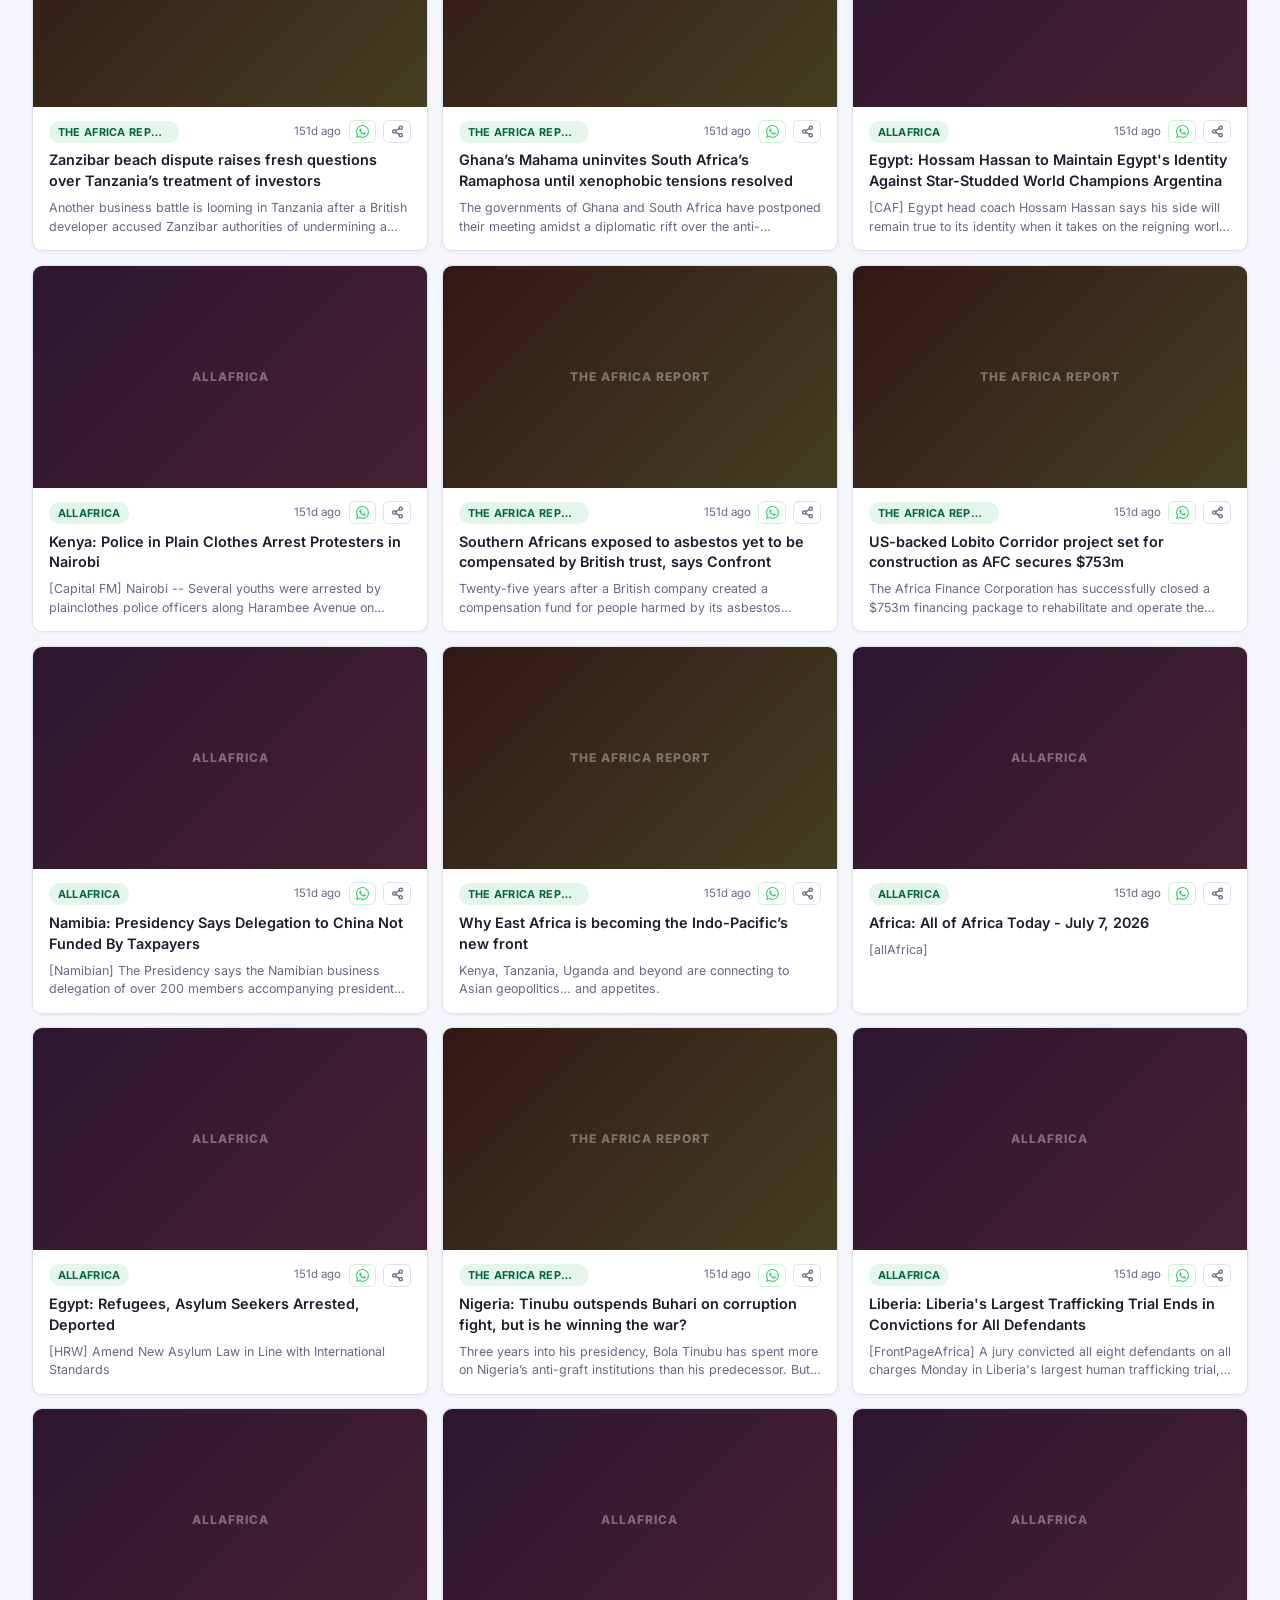
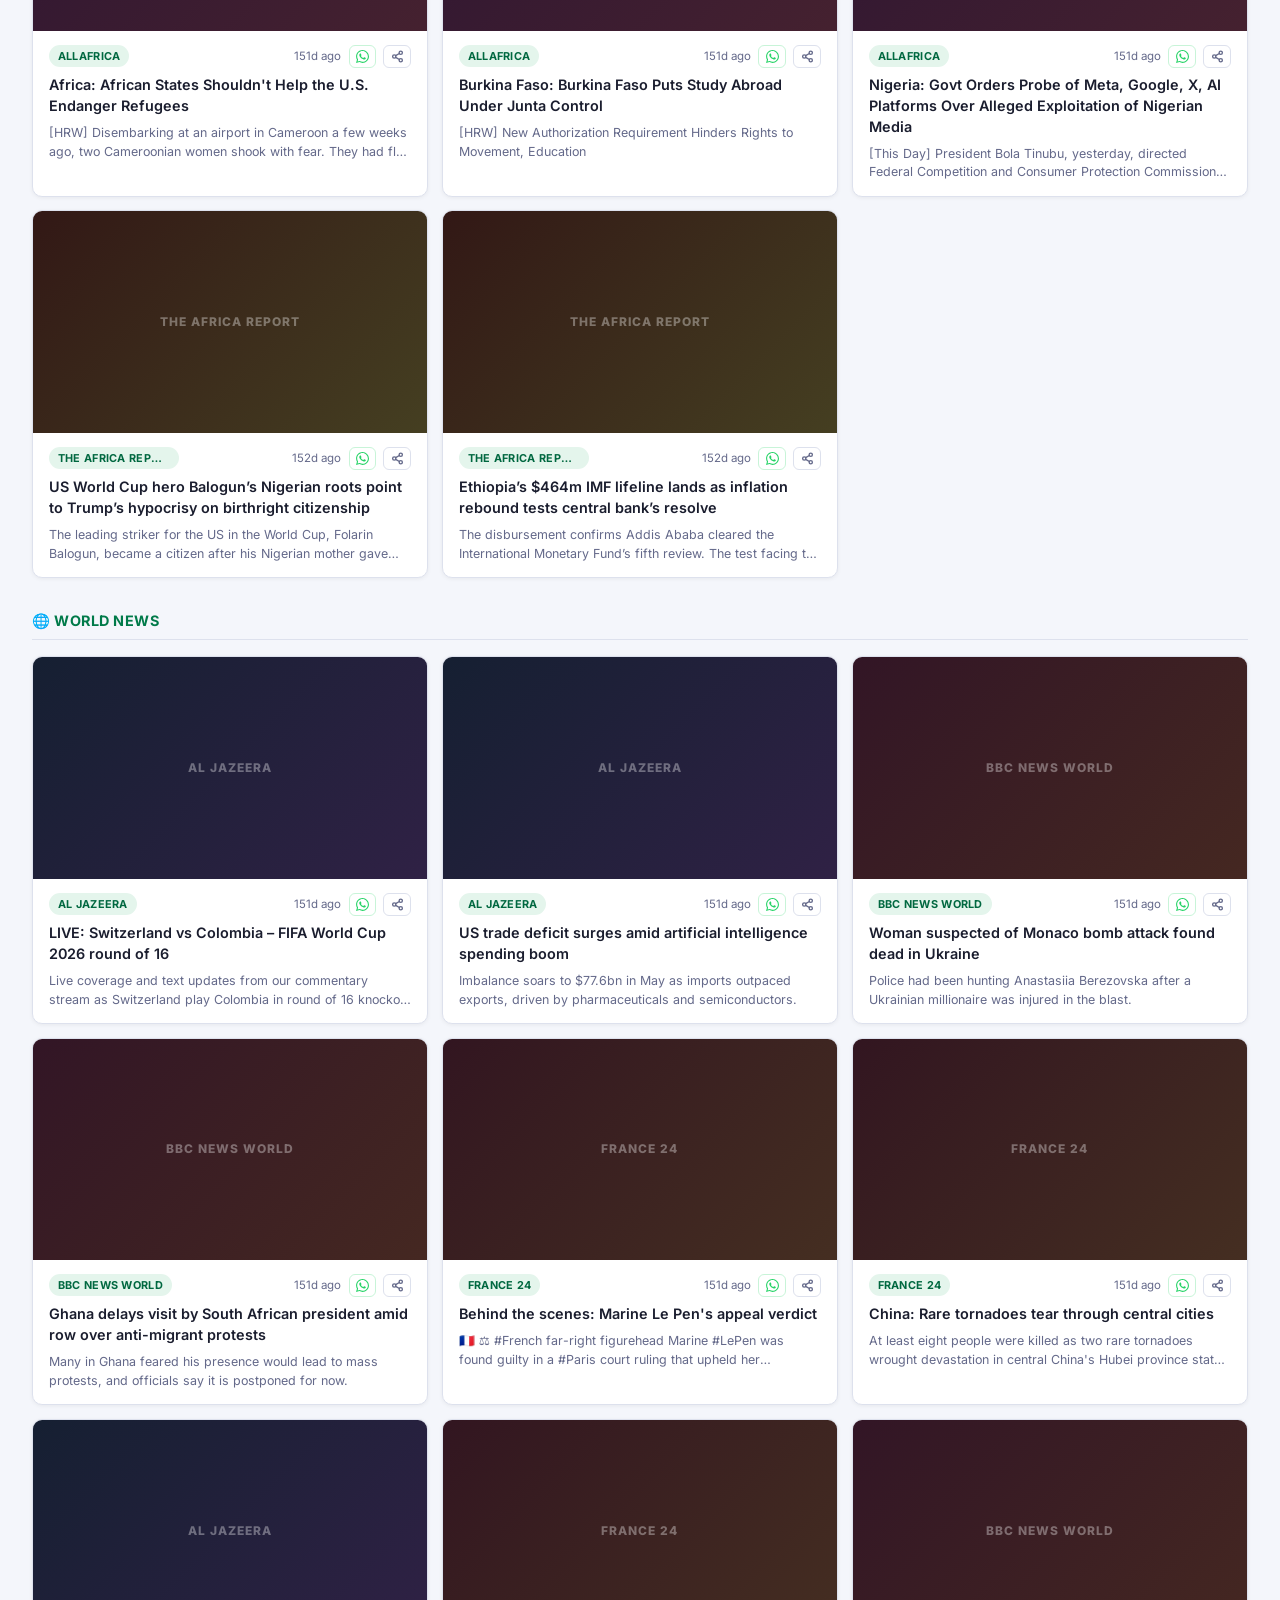
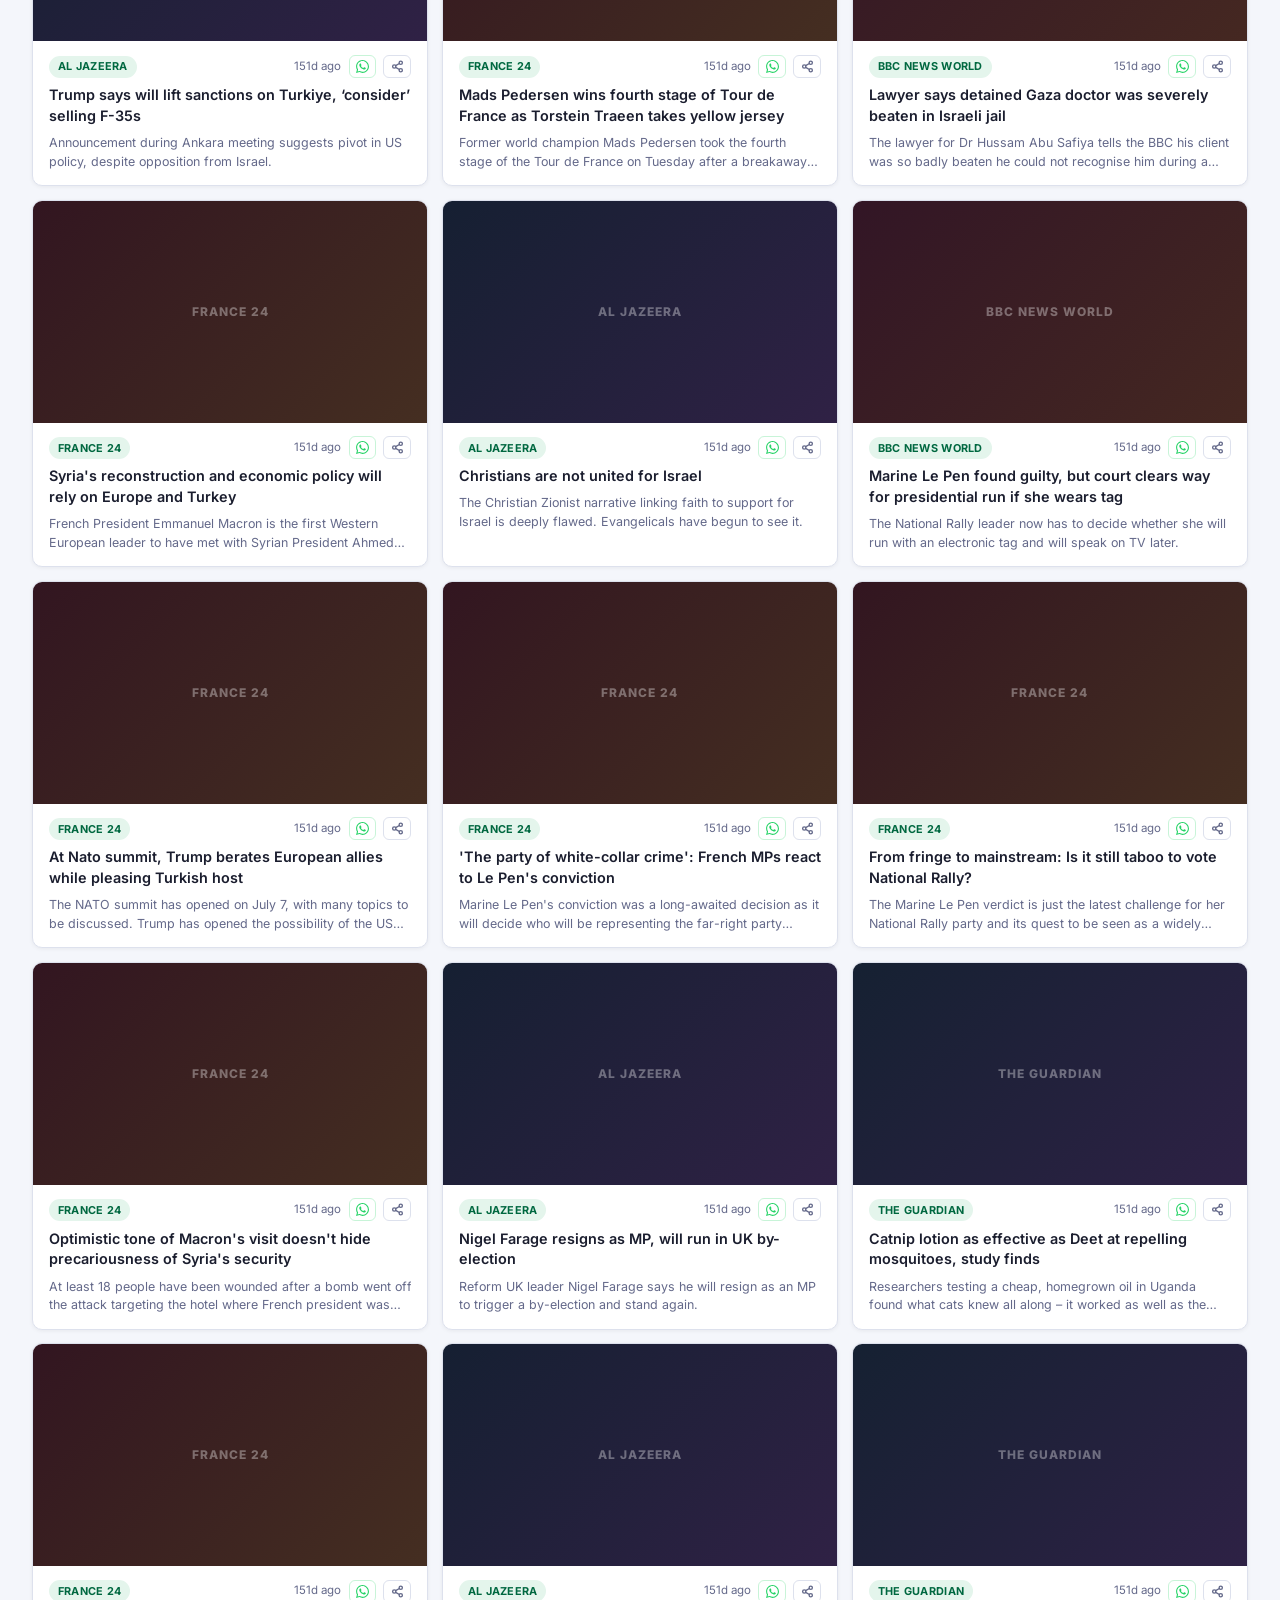
==== commit dfbcf5d1: "feat: add Adsterra native banner ad unit to general news section" ====
--- a/docs/index.html
+++ b/docs/index.html
@@ -79,6 +79,7 @@
   }
   </script>
   <link rel="canonical" href="https://naijadigest.ng/" />
+  <link rel="alternate" type="application/rss+xml" title="Naija Digest Online — RSS Feed" href="https://naijadigest.ng/feed.xml" />
   <link rel="alternate" hreflang="en-NG" href="https://naijadigest.ng/" />
   <link rel="alternate" hreflang="x-default" href="https://naijadigest.ng/" />
   <link rel="icon" type="image/svg+xml" href="favicon.svg" />
@@ -152,6 +153,12 @@
         </div>
       </div>
 
+      <!-- ── Adsterra Native Banner ── -->
+      <div class="ad-native" style="margin:2rem 0">
+        <script async="async" data-cfasync="false" src="https://pl30249552.effectivecpmnetwork.com/4901a5a5d16f4faeac1ed803e356b116/invoke.js"></script>
+        <div id="container-4901a5a5d16f4faeac1ed803e356b116"></div>
+      </div>
+
       <h2 class="section-heading" style="margin-top:2rem">🌍 Africa News</h2>
       <div id="africa-news-grid" class="card-grid"></div>
 
--- a/docs/style.css
+++ b/docs/style.css
@@ -216,6 +216,24 @@
   align-items: center;
   gap: 0.45rem;
   flex-shrink: 0;
+}
+
+.card-wa {
+  background: none;
+  border: 1px solid #25d36640;
+  border-radius: 6px;
+  padding: 0.25rem 0.4rem;
+  cursor: pointer;
+  color: #25d366;
+  display: flex;
+  align-items: center;
+  justify-content: center;
+  transition: color 0.15s, border-color 0.15s, background 0.15s;
+  line-height: 1;
+}
+.card-wa:hover {
+  background: #25d36620;
+  border-color: #25d366;
 }
 
 .card-share {
@@ -435,6 +453,15 @@
 }
 
 /* ── Events sidebar ── */
+.event-item-wrap {
+  display: flex;
+  align-items: flex-start;
+  gap: 0.5rem;
+  margin-bottom: 0.7rem;
+}
+.event-item-wrap .event-item { flex: 1; margin-bottom: 0; }
+.event-item-wrap .card-wa    { flex-shrink: 0; margin-top: 0.2rem; }
+
 .event-item {
   display: block;
   background: var(--bg-card);
@@ -487,10 +514,16 @@
   margin-top: 0.5rem;
 }
 
-.trend-media-card {
+.trend-media-wrap {
   min-width: 190px;
   max-width: 190px;
   flex-shrink: 0;
+  display: flex;
+  flex-direction: column;
+}
+.trend-media-wrap .card-wa { align-self: flex-end; margin-top: 0.35rem; }
+
+.trend-media-card {
   text-decoration: none;
   color: inherit;
   display: block;
@@ -1279,6 +1312,6 @@
   .tab-nav { padding: 0 0.5rem; }
   .tab-btn { padding: 0.7rem 0.9rem; font-size: 0.8rem; }
   .card-grid { grid-template-columns: 1fr; }
-  .trend-media-card { min-width: 160px; max-width: 160px; }
+  .trend-media-wrap { min-width: 160px; max-width: 160px; }
   .trend-media-img, .trend-media-img-fallback { width: 160px; height: 90px; }
 }
